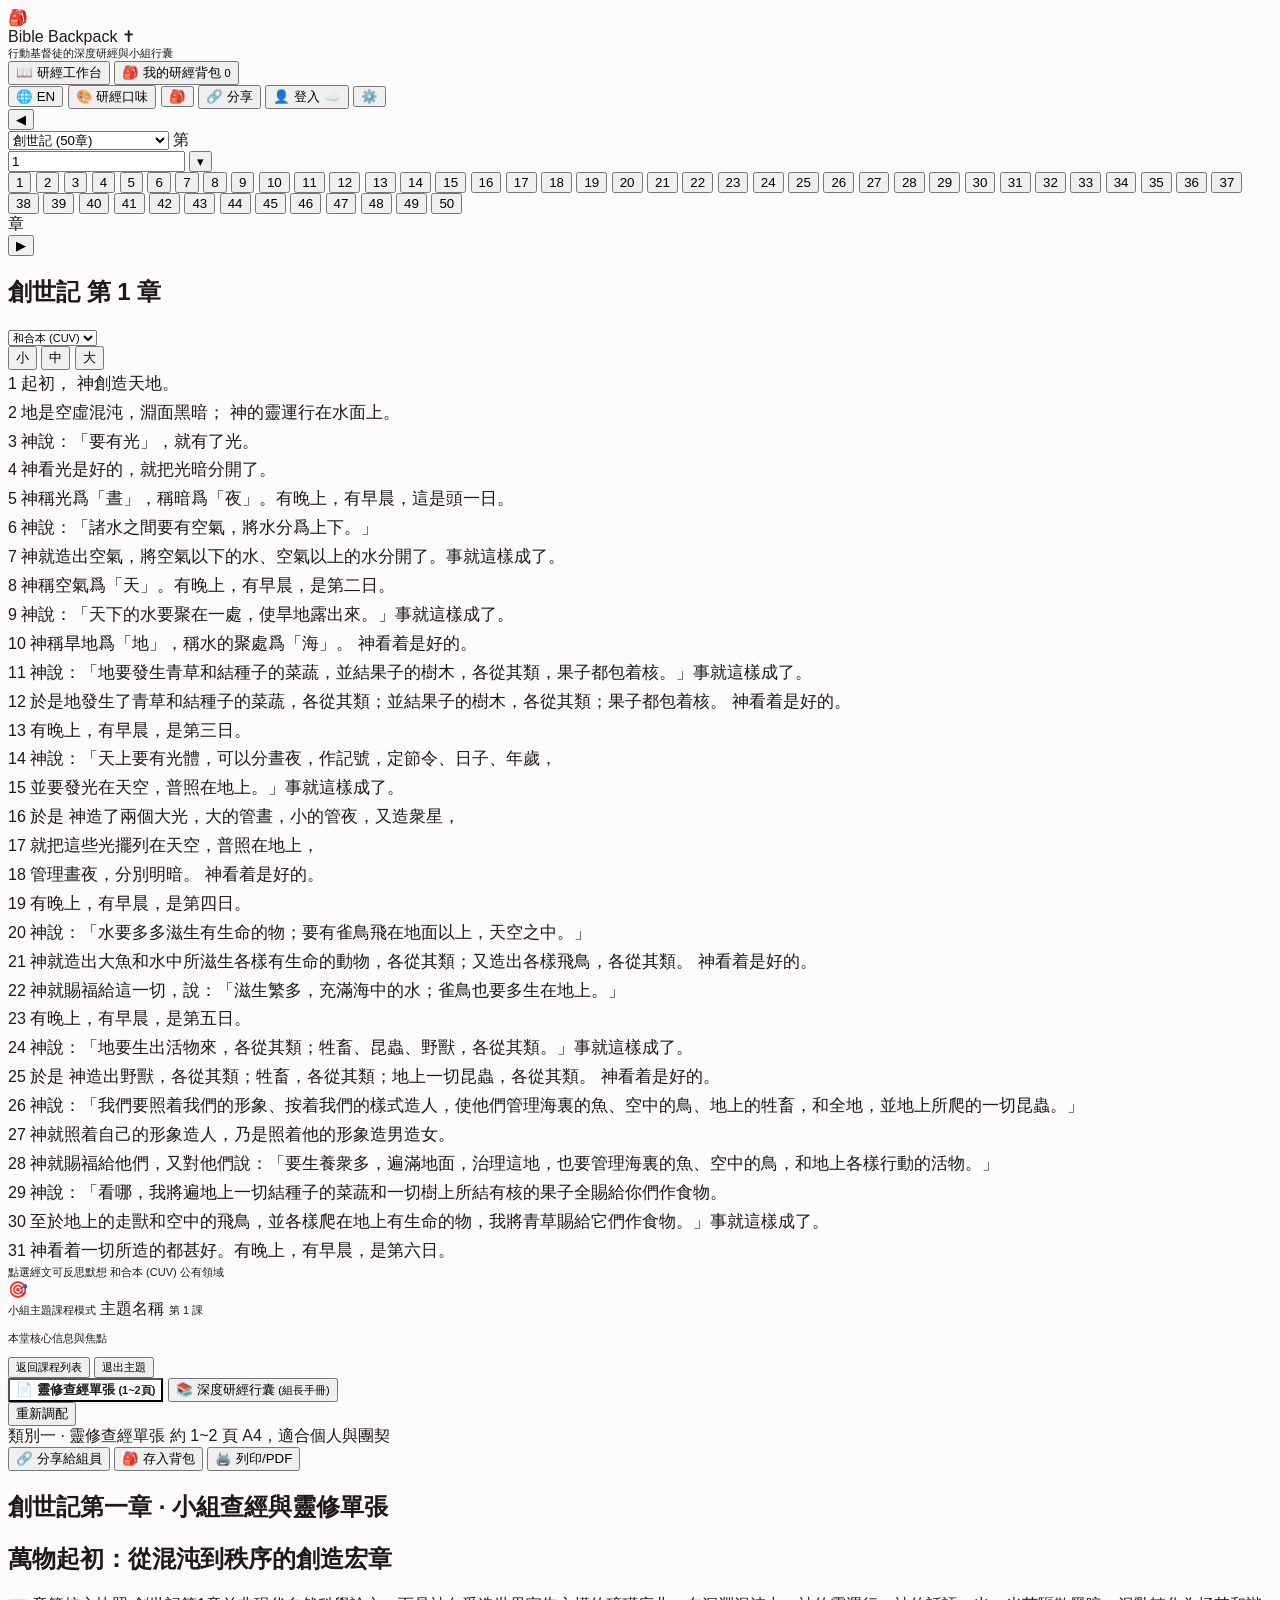
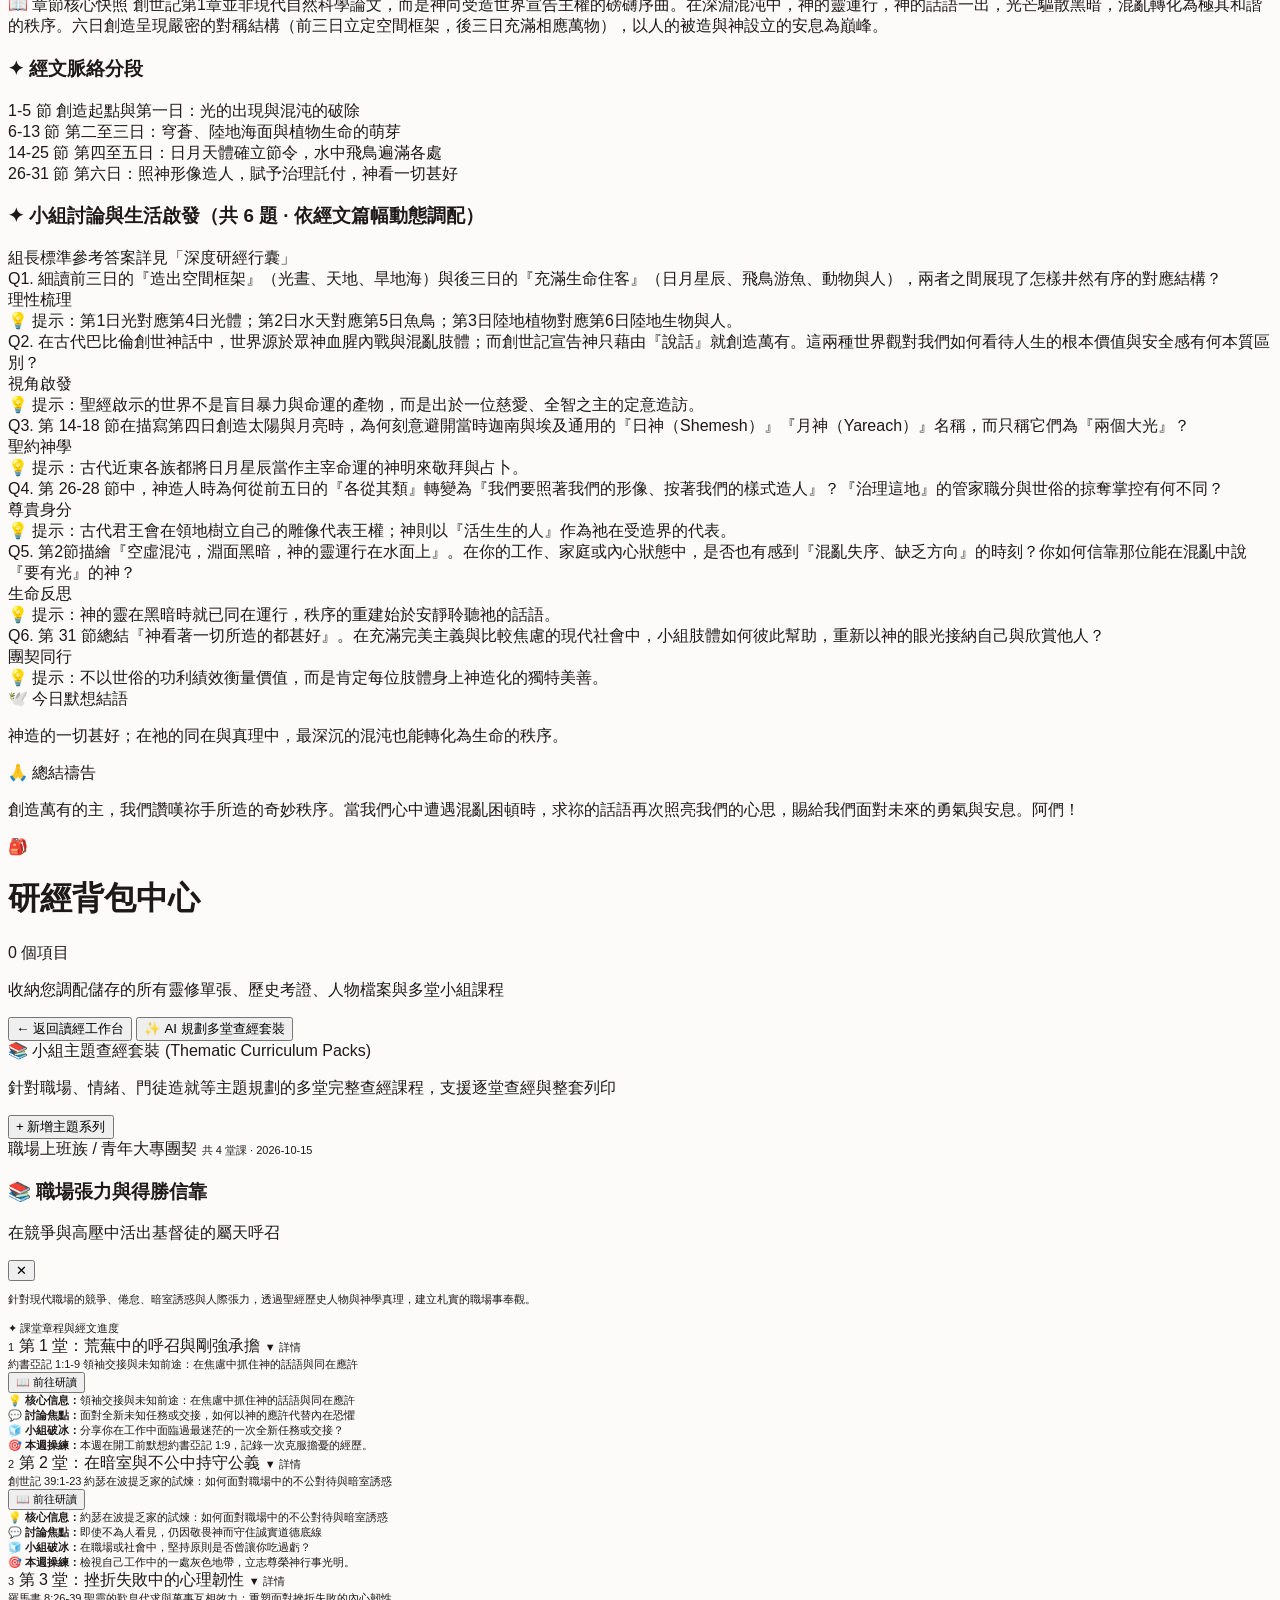
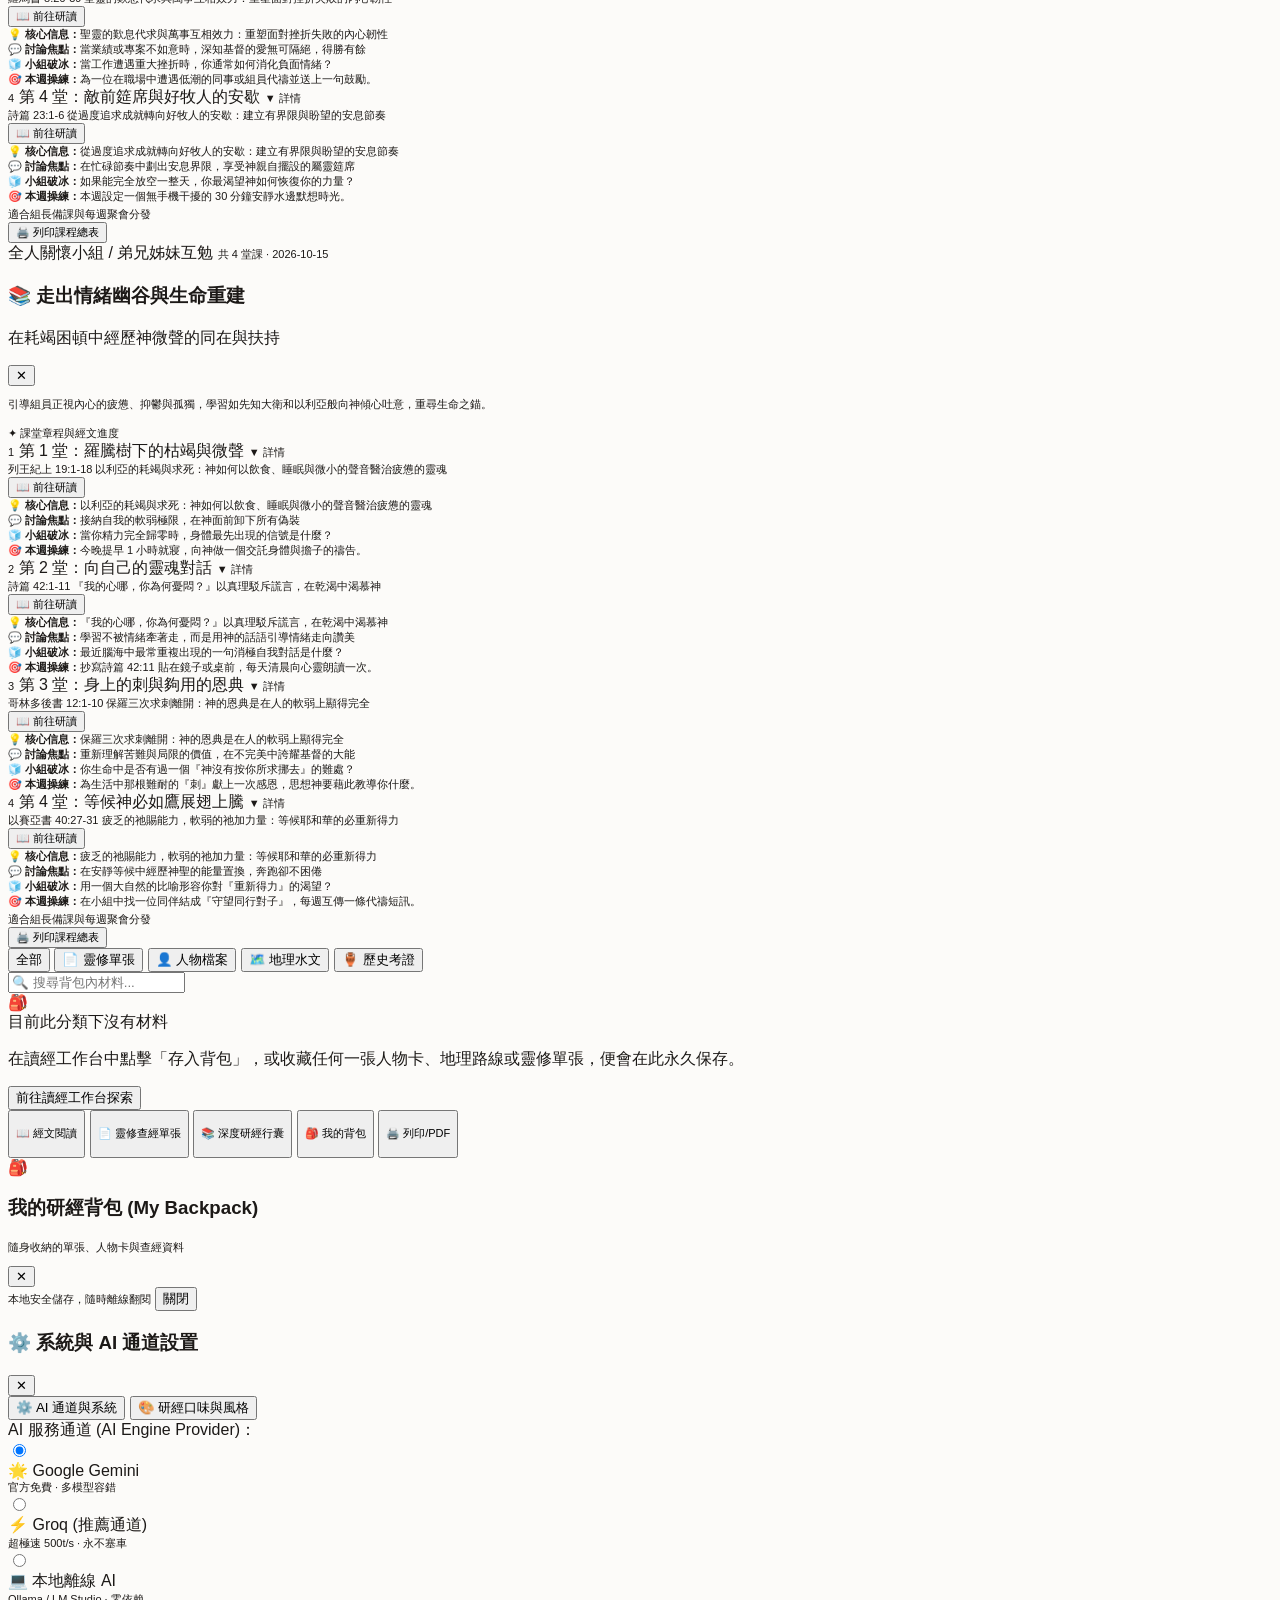
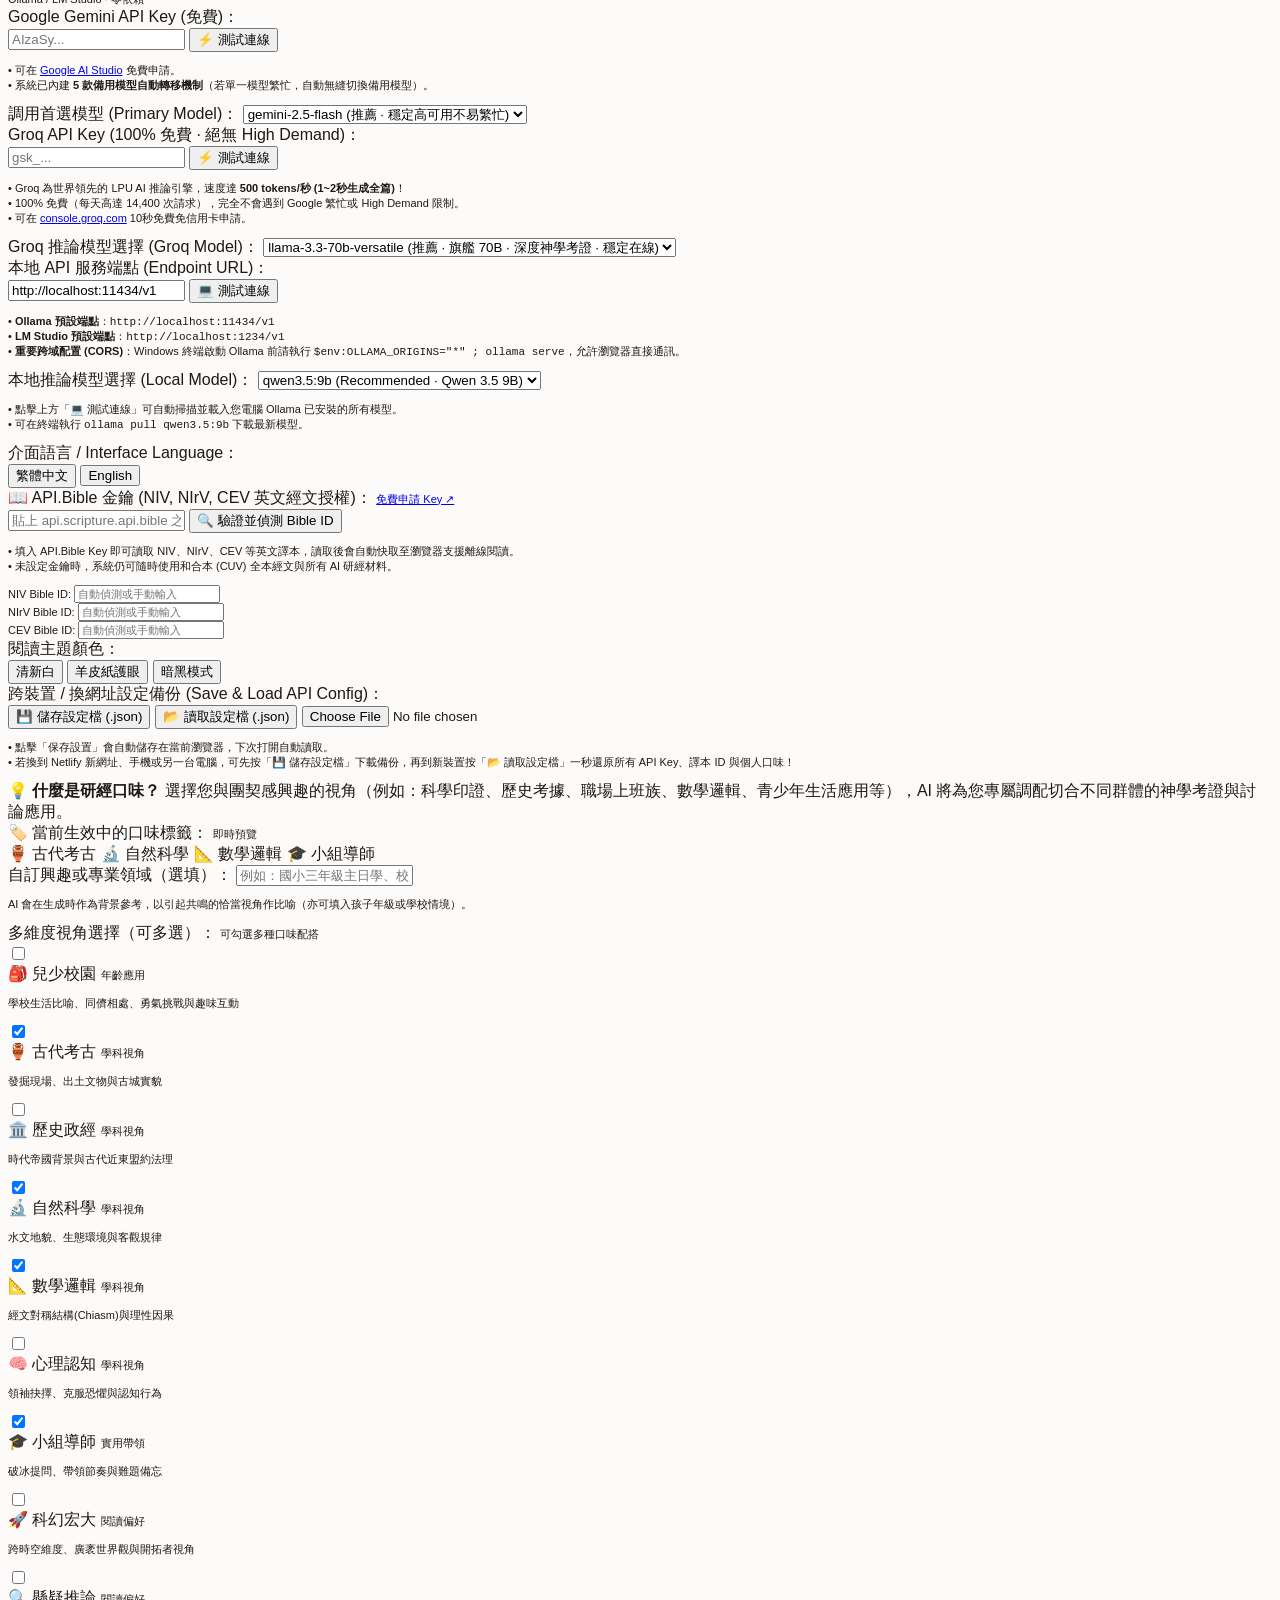
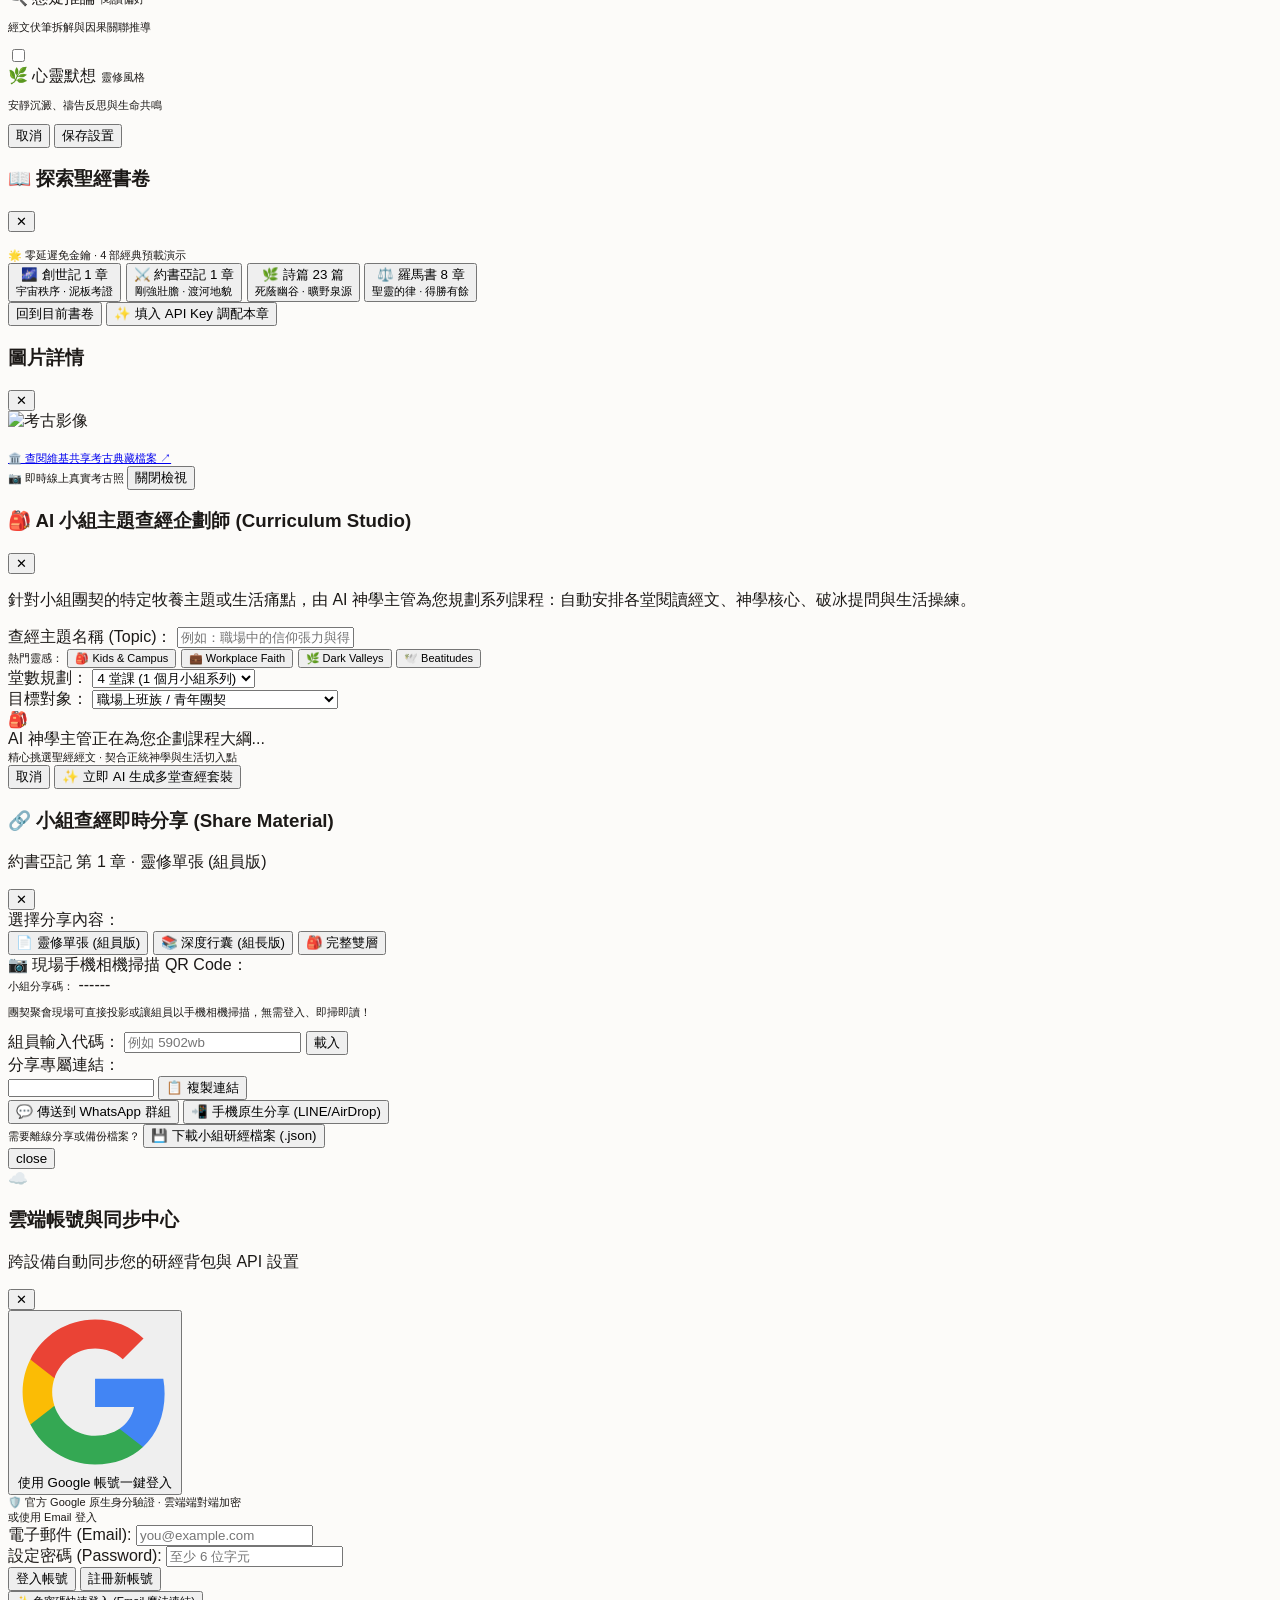
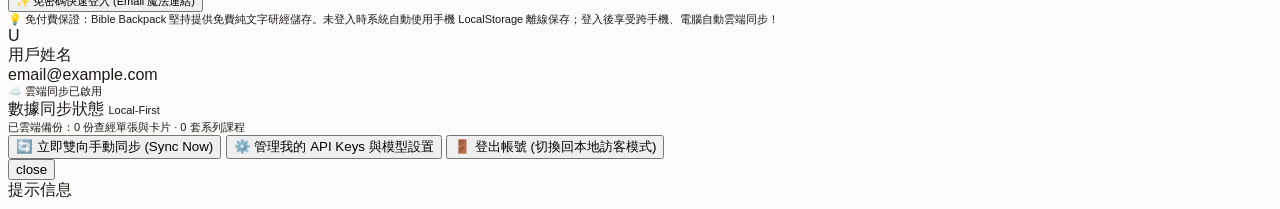
==== index.html @ 99592791 "feat: integrate study lenses into settings modal with 2-tab layout and remove taste bar to maximize " ====
<!DOCTYPE html>
<html lang="zh-Hant" data-theme="light">
<head>
  <meta charset="UTF-8">
  <meta name="viewport" content="width=device-width, initial-scale=1.0, maximum-scale=1.0, user-scalable=no">
  <title>Bible Backpack · 個人化 AI 研經行囊</title>
  
  <!-- Tailwind CSS CDN -->
  <script src="https://cdn.tailwindcss.com"></script>
  <script>
    tailwind.config = {
      darkMode: 'class',
      theme: {
        extend: {
          colors: {
            backpack: {
              50: '#fbf8f3',
              100: '#f5efe4',
              200: '#ebdeca',
              300: '#ddc7a7',
              400: '#cca980',
              500: '#be8f61',
              600: '#b17b54',
              700: '#946345',
              800: '#78503b',
              900: '#624333',
            }
          }
        }
      }
    }
  </script>

  <!-- Leaflet 地圖樣式與腳本 CDN -->
  <link rel="stylesheet" href="https://unpkg.com/leaflet@1.9.4/dist/leaflet.css"/>
  <script src="https://unpkg.com/leaflet@1.9.4/dist/leaflet.js"></script>

  <!-- 自訂樣式與列印樣式表 -->
  <link rel="stylesheet" href="css/styles.css">
  <link rel="stylesheet" href="css/print.css">
</head>
<body class="font-size-base flex flex-col min-h-screen text-stone-900 bg-stone-50/50">

  <!-- ================= 頂部主導航欄 (Top Navbar - Mobile 2-Row / Desktop 1-Row) ================= -->
  <header class="no-print sticky top-0 z-40 bg-white/95 backdrop-blur border-b border-stone-200">
    <div class="max-w-7xl mx-auto px-3 sm:px-6 py-2 md:py-0 md:h-14 flex flex-wrap md:flex-nowrap items-center justify-between gap-y-2 gap-x-2">
      
      <!-- 1. 品牌標識 (Official Branding: Bible Backpack) -->
      <div class="order-1 flex items-center gap-2 cursor-pointer flex-shrink-0" onclick="navigateTo('study')">
        <div class="w-8 h-8 rounded-lg bg-amber-800 text-white flex items-center justify-center font-bold text-base shadow-sm flex-shrink-0">
          🎒
        </div>
        <div class="leading-tight">
          <div class="font-black text-sm tracking-tight text-stone-900 flex items-center gap-1">
            <span>Bible Backpack</span>
            <span class="text-xs text-amber-700 font-serif">✝</span>
          </div>
          <div class="text-2xs text-stone-500 font-medium truncate max-w-[140px] sm:max-w-none" data-i18n="appTagline">個人化 AI 研經行囊</div>
        </div>
      </div>

      <!-- 2. 頁面主要視圖切換 (Desktop View Switcher: 研經工作台 vs 背包中心) -->
      <div class="hidden md:flex md:order-2 items-center bg-stone-100 p-1 rounded-xl border border-stone-200 text-xs flex-shrink-0">
        <button id="view-tab-study" onclick="navigateTo('study')" class="px-3 py-1.5 rounded-lg font-bold bg-white text-stone-900 shadow-sm transition-all flex items-center gap-1.5">
          <span>📖</span>
          <span data-i18n="viewStudy">研經工作台</span>
        </button>
        <button id="view-tab-backpack" onclick="navigateTo('backpack')" class="px-3 py-1.5 rounded-lg text-stone-600 hover:text-stone-900 transition-all flex items-center gap-1.5">
          <span>🎒</span>
          <span data-i18n="viewBackpack">我的研經背包</span>
          <span id="nav-backpack-count" class="bg-amber-800 text-white text-2xs px-1.5 py-0.2 rounded-full font-bold ml-0.5">0</span>
        </button>
      </div>

      <!-- 3. 右側快捷操作群組 (Mobile 上排右側 / Desktop 最右側) -->
      <div class="order-2 md:order-4 flex items-center gap-1 sm:gap-1.5 flex-shrink-0">
        <!-- 語言切換按鈕 (Language Switcher) -->
        <button id="nav-lang-btn" onclick="toggleLanguage()" class="action-btn px-2 sm:px-2.5 py-1.5 rounded-lg border border-stone-200 hover:bg-stone-50 text-stone-700 text-xs font-semibold flex items-center gap-1 transition-colors" title="切換語言 / Switch Language">
          <span>🌐</span>
          <span id="nav-lang-label">EN</span>
        </button>

        <!-- 調配口味按鈕 -->
        <button onclick="openSettingsModal('tastes')" class="action-btn px-2 sm:px-2.5 py-1.5 rounded-lg border border-stone-200 hover:bg-stone-50 text-stone-700 text-xs font-medium flex items-center gap-1 transition-colors" title="自選研經口味">
          <span>🎨</span>
          <span class="hidden lg:inline" data-i18n="taste_btn">研經口味</span>
        </button>

        <!-- 我的背包按鈕 (手機頂部快捷入口) -->
        <button onclick="mobileBottomNav('backpack')" class="action-btn relative p-1.5 sm:p-2 rounded-lg border border-stone-200 hover:bg-stone-50 text-stone-700 text-xs transition-colors flex items-center justify-center md:hidden" title="我的背包中心">
          <span>🎒</span>
          <span id="backpack-count-badge" style="display: none;" class="absolute -top-1 -right-1 bg-amber-700 text-white text-2xs rounded-full w-4 h-4 flex items-center justify-center font-bold">
            0
          </span>
        </button>

        <!-- 分享給組員按鈕 (Share with Group) -->
        <button onclick="ShareService.openShareModal()" class="action-btn px-2 sm:px-2.5 py-1.5 rounded-lg border border-stone-200 hover:bg-stone-50 text-stone-700 text-xs font-semibold flex items-center gap-1 transition-colors" title="分享給組員 / Share with Group">
          <span>🔗</span>
          <span class="hidden xl:inline" data-i18n="navShare">分享</span>
        </button>

        <!-- 用戶登入 / 雲端同步狀態按鈕 (Auth & Sync) -->
        <button id="nav-auth-btn" onclick="AuthService.openAuthModal()" class="action-btn px-2 sm:px-2.5 py-1.5 rounded-lg border border-stone-200 hover:bg-stone-50 text-stone-700 text-xs font-semibold flex items-center gap-1.5 transition-colors" title="登入 / 註冊帳號 (雲端跨設備同步)">
          <span id="nav-auth-avatar"><span>👤</span></span>
          <span id="nav-auth-label" class="hidden sm:inline">登入</span>
          <span id="nav-auth-cloud-badge" class="hidden text-xs">☁️</span>
        </button>

        <!-- 設置按鈕 -->
        <button onclick="openSettingsModal()" class="action-btn p-1.5 sm:p-2 rounded-lg border border-stone-200 hover:bg-stone-50 text-stone-600 text-xs transition-colors" title="設置與免費 API Key">
          <span>⚙️</span>
        </button>
      </div>

      <!-- 4. 經卷與章節快捷選擇器（手機端獨立滿版第二排 / 電腦端置中，含上一章/下一章快捷鍵） -->
      <div class="order-3 md:order-3 w-full md:w-auto flex items-center justify-between md:justify-start gap-1 bg-stone-100 px-2 py-1 rounded-xl border border-stone-200 text-xs relative">
        <button type="button" onclick="stepChapter(-1)" class="px-1.5 py-1 rounded hover:bg-stone-200 text-stone-600 font-bold transition-colors flex-shrink-0" title="上一章 / Previous Chapter">◀</button>
        
        <div class="flex items-center gap-1 flex-1 md:flex-initial justify-center min-w-0">
          <select id="book-selector-select" class="bg-transparent font-semibold text-stone-800 focus:outline-none cursor-pointer py-0.5 px-1 max-w-[155px] sm:max-w-[200px] truncate">
            <!-- 由 books.js 動態渲染 -->
          </select>
          <span class="text-stone-400 flex-shrink-0" id="chapter-prefix-label">第</span>
          <div class="relative flex items-center flex-shrink-0" id="chapter-combo-wrapper">
            <input type="text" inputmode="numeric" id="chapter-selector-input" value="1" title="可直接輸入章節數字，或點擊右側箭頭展開章節選單" class="w-10 sm:w-12 bg-white text-center font-bold text-stone-900 rounded-l border border-r-0 border-stone-300 py-0.5 px-1 focus:outline-none focus:border-amber-700">
            <button type="button" id="chapter-dropdown-btn" onclick="toggleChapterDropdown(event)" title="展開章節選單" class="px-1.5 py-0.5 bg-stone-50 hover:bg-stone-200 border border-stone-300 rounded-r text-stone-600 font-bold select-none cursor-pointer transition-colors">
              ▾
            </button>
            <!-- 章節下拉選單面板 (Grid Dropdown) -->
            <div id="chapter-dropdown-menu" class="hidden absolute top-full right-0 sm:left-1/2 sm:-translate-x-1/2 mt-1.5 w-60 max-h-64 overflow-y-auto bg-white border border-stone-200 rounded-xl shadow-xl z-50 p-2 grid grid-cols-5 gap-1">
              <!-- 由 app.js 動態渲染各章按鈕 -->
            </div>
          </div>
          <span class="text-stone-400 pr-0.5 flex-shrink-0" id="chapter-suffix-label">章</span>
        </div>

        <button type="button" onclick="stepChapter(1)" class="px-1.5 py-1 rounded hover:bg-stone-200 text-stone-600 font-bold transition-colors flex-shrink-0" title="下一章 / Next Chapter">▶</button>
      </div>
    </div>
  </header>

  <!-- 小組共學分享提示橫幅 (Shared Pack Banner) -->
  <div id="shared-pack-banner" class="hidden no-print bg-amber-100/90 border-b border-amber-300/80 px-3 sm:px-6 py-2 text-stone-900 transition-all">
    <!-- 由 ShareService 動態填充 -->
  </div>

  <!-- ================= 主工作區 (Main Two-Column Workspace) ================= -->
  <main class="flex-1 max-w-7xl w-full mx-auto px-3 sm:px-6 py-4 sm:py-5 pb-24 md:pb-8">
    
    <!-- 頁面 1：研經工作台 (Study Workspace Page) -->
    <div id="study-workspace-page" class="grid grid-cols-1 lg:grid-cols-12 gap-5 sm:gap-6 items-start">
      
      <!-- 左欄：經文閱讀區 (Scripture Viewer) - 列印時完全排除 (no-print) -->
      <section id="scripture-viewer-section" class="no-print lg:col-span-5 bg-white border border-stone-200 rounded-xl shadow-sm p-4 sm:p-5 flex flex-col h-full max-h-[55vh] lg:max-h-[calc(100vh-170px)] lg:sticky lg:top-28">
        <div class="flex items-center justify-between pb-3 border-b border-stone-100 mb-3">
          <div class="flex items-center gap-2">
            <h2 id="scripture-title" class="font-bold text-stone-900 text-base">創世記 第 1 章</h2>
            <select id="bible-version-select" onchange="switchBibleVersion(this.value)" class="text-2xs px-2 py-0.5 rounded bg-stone-100 hover:bg-stone-200 border border-stone-200 text-stone-700 font-medium focus:outline-none cursor-pointer">
              <option value="cuv" data-i18n="versionCuv">和合本 (CUV)</option>
              <option value="niv">NIV</option>
              <option value="nirv">NIrV</option>
              <option value="cev">CEV</option>
            </select>
          </div>
          <!-- 字級調整 -->
          <div class="flex items-center gap-1 text-xs text-stone-500">
            <button onclick="BackpackStore.setFontSize('sm'); applyThemeAndFont()" class="px-1.5 py-0.5 hover:bg-stone-100 rounded" data-i18n="fontSizeSm">小</button>
            <button onclick="BackpackStore.setFontSize('base'); applyThemeAndFont()" class="px-1.5 py-0.5 hover:bg-stone-100 rounded font-bold" data-i18n="fontSizeBase">中</button>
            <button onclick="BackpackStore.setFontSize('lg'); applyThemeAndFont()" class="px-1.5 py-0.5 hover:bg-stone-100 rounded text-sm font-bold" data-i18n="fontSizeLg">大</button>
          </div>
        </div>

        <!-- 經文滾動容器 -->
        <div id="scripture-verses" class="flex-1 overflow-y-auto pr-1 space-y-1">
          <!-- 由 app.js 動態渲染經文 -->
        </div>

        <div class="pt-3 mt-2 border-t border-stone-100 text-2xs text-stone-500 flex items-center justify-between">
          <span data-i18n="scriptureViewerHint">點選經文可反思默想</span>
          <span data-i18n="scriptureCopyright">和合本 (CUV) 公有領域</span>
        </div>
      </section>

      <!-- 右欄：研經行囊雙層展示區 (Two-Tier Study Material Container) - 列印核心區 -->
      <section id="study-material-section" class="lg:col-span-7 flex flex-col gap-4">
        
        <!-- 主題課程進行中橫幅 (Curriculum Session Active Banner) -->
        <div id="curriculum-session-banner" class="hidden no-print bg-amber-50/95 border border-amber-200/90 rounded-xl p-3 sm:p-4 text-xs text-amber-900 shadow-sm flex flex-col sm:flex-row sm:items-center justify-between gap-3 animate-fade-in">
          <div class="flex items-start gap-2.5">
            <span class="text-xl flex-shrink-0 mt-0.5">🎯</span>
            <div class="space-y-0.5">
              <div class="flex items-center gap-2 flex-wrap">
                <span class="px-2 py-0.5 rounded-md bg-amber-200/80 text-amber-950 text-2xs font-bold uppercase tracking-wider" data-i18n="curriculumBannerTitle">小組主題課程模式</span>
                <span class="font-bold text-amber-950 text-xs sm:text-sm" id="curriculum-banner-title">主題名稱</span>
                <span class="px-2 py-0.5 rounded-full bg-amber-100 text-amber-800 text-2xs font-semibold" id="curriculum-banner-session">第 1 課</span>
              </div>
              <p class="text-amber-800/90 text-2xs sm:text-xs leading-relaxed" id="curriculum-banner-theme">本堂核心信息與焦點</p>
            </div>
          </div>
          <div class="flex items-center gap-2 self-end sm:self-auto flex-shrink-0">
            <button onclick="navigateTo('backpack')" class="px-3 py-1.5 rounded-lg bg-amber-100 hover:bg-amber-200 text-amber-900 font-medium text-2xs transition-colors flex items-center gap-1 cursor-pointer">
              <span data-i18n="curriculumReturn">📋 返回課程列表</span>
            </button>
            <button onclick="exitCurriculumMode()" class="px-3 py-1.5 rounded-lg bg-stone-200 hover:bg-stone-300 text-stone-700 font-medium text-2xs transition-colors flex items-center gap-1 cursor-pointer" title="退出主題模式，回到通用單章研經">
              <span data-i18n="curriculumExit">✕ 退出主題</span>
            </button>
          </div>
        </div>

        <!-- 雙類別切換標籤 (Two-Tier Tab Switcher) -->
        <div class="no-print flex items-center justify-between gap-2 bg-stone-200/80 p-1 rounded-xl">
          <div class="flex items-center gap-1 flex-1 min-w-0">
            <button id="tab-tier1" onclick="switchTier('tier1')" class="tab-active flex-1 py-2 px-2 sm:px-3 rounded-lg text-xs font-medium text-stone-600 transition-all text-center flex items-center justify-center gap-1">
              <span>📄</span>
              <span class="truncate"><span data-i18n="tabTier1">靈修查經單張</span> <span class="hidden sm:inline text-2xs opacity-75" data-i18n="tabTier1Sub">(1~2頁)</span></span>
            </button>
            <button id="tab-tier2" onclick="switchTier('tier2')" class="flex-1 py-2 px-2 sm:px-3 rounded-lg text-xs font-medium text-stone-600 transition-all text-center flex items-center justify-center gap-1">
              <span>📚</span>
              <span class="truncate"><span data-i18n="tabTier2">深度研經行囊</span> <span class="hidden sm:inline text-2xs opacity-75" data-i18n="tabTier2Sub">(組長手冊)</span></span>
            </button>
          </div>

          <!-- 重新調配生成按鈕 (強制跳過快取，重新向 AI 請求最新材料) -->
          <button onclick="generateWithCurrentTastes(true)" class="action-btn px-2.5 sm:px-3 py-2 bg-amber-800 text-white hover:bg-amber-900 rounded-lg text-xs font-medium flex items-center gap-1 transition-colors shadow-sm flex-shrink-0" title="強制重新調配生成最新研經材料">
            <span data-i18n="reGenerate">✨ 重新調配</span>
          </button>
        </div>

        <!-- 核心材料渲染面板 -->
        <div id="tier-content-container" class="bg-white border border-stone-200 rounded-xl shadow-sm p-4 sm:p-6 min-h-[500px]">
          <!-- 由 app.js 動態渲染 Tier 1 或 Tier 2 -->
        </div>

      </section>

    </div>

    <!-- 頁面 2：研經背包中心獨立大頁面 (Dedicated Backpack Hub Full Page) -->
    <div id="backpack-hub-page" class="hidden no-print space-y-6">
      
      <!-- 背包中心頭部橫幅 -->
      <div class="bg-white border border-stone-200 rounded-2xl p-6 shadow-sm flex flex-col md:flex-row md:items-center justify-between gap-4">
        <div class="flex items-center gap-3.5">
          <div class="w-12 h-12 rounded-2xl bg-amber-800 text-white flex items-center justify-center text-2xl shadow-sm">
            🎒
          </div>
          <div>
            <div class="flex items-center gap-2">
              <h1 class="text-xl font-bold text-stone-900" data-i18n="backpackHubTitle">我的研經背包中心 (Backpack Hub)</h1>
              <span id="hub-total-badge" class="px-2.5 py-0.5 rounded-full text-xs font-bold bg-amber-100 text-amber-800 border border-amber-200">
                0 個項目
              </span>
            </div>
            <p class="text-xs text-stone-500 mt-1" data-i18n="backpackHubSubtitle">集中收納您的專屬靈修單張、人物卡、地理路線、考古資料與討論題，支援隨時分類、離線查閱與一鍵整包列印。</p>
          </div>
        </div>

        <!-- 操作按鈕群 -->
        <div class="flex items-center gap-2 flex-wrap">
          <button onclick="navigateTo('study')" class="px-3.5 py-2 text-xs border border-stone-300 rounded-xl hover:bg-stone-50 text-stone-700 font-medium transition-colors" data-i18n="backToStudy">
            ← 返回讀經工作台
          </button>
          <button onclick="openCurriculumStudioModal()" class="px-4 py-2 text-xs bg-amber-800 text-white rounded-xl hover:bg-amber-900 font-medium transition-colors shadow-sm flex items-center gap-1.5">
            <span data-i18n="curriculumStudioBtn">✨ AI 規劃多堂查經套裝</span>
          </button>
        </div>
      </div>

      <!-- 查經主題包分組欄 (Thematic Curriculum Study Packs) -->
      <div class="bg-white border border-stone-200 rounded-xl p-4 sm:p-5 shadow-sm space-y-3">
        <div class="flex flex-col sm:flex-row sm:items-center justify-between gap-2 border-b border-stone-100 pb-3">
          <div>
            <span class="text-sm font-bold text-stone-900 flex items-center gap-1.5">
              <span>📚</span>
              <span data-i18n="curriculumPacksTitle">小組主題查經套裝 (Thematic Curriculum Packs)</span>
            </span>
            <p class="text-xs text-stone-500 mt-0.5" data-i18n="curriculumPacksDesc">針對職場、情緒、門徒造就等主題規劃的多堂完整查經課程，支援逐堂查經與整套列印</p>
          </div>
          <button onclick="openCurriculumStudioModal()" class="px-3 py-1.5 text-xs bg-amber-50 text-amber-800 border border-amber-200 hover:bg-amber-100 rounded-lg font-medium transition-colors self-start sm:self-auto flex items-center gap-1">
            <span data-i18n="addCurriculumBtn">+ 新增主題系列</span>
          </button>
        </div>
        <div id="study-packs-container" class="grid grid-cols-1 md:grid-cols-2 gap-4">
          <!-- 由 app.js 動態渲染完整課程卡片 -->
        </div>
      </div>

      <!-- 搜索與分類篩選條 -->
      <div class="flex flex-col sm:flex-row items-stretch sm:items-center justify-between gap-3 bg-white p-3 rounded-xl border border-stone-200 shadow-sm">
        <!-- 分類標籤切換 -->
        <div class="flex items-center gap-1 overflow-x-auto pb-1 sm:pb-0" id="backpack-category-filters">
          <button onclick="filterBackpackCategory('all')" class="cat-filter-btn active-cat px-3 py-1.5 rounded-lg text-xs font-medium bg-stone-900 text-white" data-i18n="catAll">全部</button>
          <button onclick="filterBackpackCategory('靈修單張')" class="cat-filter-btn px-3 py-1.5 rounded-lg text-xs font-medium text-stone-600 hover:bg-stone-100" data-i18n="catSheet">📄 靈修單張</button>
          <button onclick="filterBackpackCategory('人物檔案')" class="cat-filter-btn px-3 py-1.5 rounded-lg text-xs font-medium text-stone-600 hover:bg-stone-100" data-i18n="catCharacter">👤 人物檔案</button>
          <button onclick="filterBackpackCategory('地理水文')" class="cat-filter-btn px-3 py-1.5 rounded-lg text-xs font-medium text-stone-600 hover:bg-stone-100" data-i18n="catGeo">🗺️ 地理水文</button>
          <button onclick="filterBackpackCategory('歷史考證')" class="cat-filter-btn px-3 py-1.5 rounded-lg text-xs font-medium text-stone-600 hover:bg-stone-100" data-i18n="catArch">🏺 歷史考證</button>
        </div>

        <!-- 實時搜索框 -->
        <div class="relative flex-1 max-w-xs">
          <input type="text" id="backpack-search-input" oninput="handleBackpackSearch(this.value)" placeholder="🔍 搜尋背包內材料..." data-i18n-placeholder="searchBackpackPlaceholder" class="w-full text-xs py-1.5 px-3 rounded-lg border border-stone-200 focus:outline-none focus:border-amber-700">
        </div>
      </div>

      <!-- 背包卡片展示主網格 -->
      <div id="backpack-hub-cards-grid" class="grid grid-cols-1 md:grid-cols-2 lg:grid-cols-3 gap-4">
        <!-- 由 app.js 動態渲染 -->
      </div>

    </div>

  </main>

  <!-- ================= 手機端底部常駐導航 (Mobile Bottom Nav) ================= -->
  <nav id="mobile-bottom-nav" class="no-print md:hidden fixed bottom-0 left-0 right-0 z-40 bg-white/95 backdrop-blur border-t border-stone-200 grid grid-cols-5 items-center py-1.5 px-1 shadow-lg">
    <button type="button" id="mob-nav-scripture" onclick="mobileBottomNav('scripture')" class="flex flex-col items-center gap-0.5 py-1 rounded-lg text-amber-800 font-bold bg-amber-50/80 text-2xs touch-target justify-center transition-all">
      <span class="text-base leading-none">📖</span>
      <span class="truncate max-w-full px-0.5" data-i18n="navScripture">經文閱讀</span>
    </button>
    <button type="button" id="mob-nav-tier1" onclick="mobileBottomNav('tier1')" class="flex flex-col items-center gap-0.5 py-1 rounded-lg text-stone-600 text-2xs touch-target justify-center transition-all">
      <span class="text-base leading-none">📄</span>
      <span class="truncate max-w-full px-0.5" data-i18n="tabTier1">靈修單張</span>
    </button>
    <button type="button" id="mob-nav-tier2" onclick="mobileBottomNav('tier2')" class="flex flex-col items-center gap-0.5 py-1 rounded-lg text-stone-600 text-2xs touch-target justify-center transition-all">
      <span class="text-base leading-none">📚</span>
      <span class="truncate max-w-full px-0.5" data-i18n="tabTier2">深度行囊</span>
    </button>
    <button type="button" id="mob-nav-backpack" onclick="mobileBottomNav('backpack')" class="flex flex-col items-center gap-0.5 py-1 rounded-lg text-stone-600 text-2xs touch-target justify-center transition-all">
      <span class="text-base leading-none">🎒</span>
      <span class="truncate max-w-full px-0.5" data-i18n="myBackpack">我的背包</span>
    </button>
    <button type="button" id="mob-nav-print" onclick="mobileBottomNav('print')" class="flex flex-col items-center gap-0.5 py-1 rounded-lg text-amber-800 text-2xs touch-target justify-center font-bold transition-all">
      <span class="text-base leading-none">🖨️</span>
      <span class="truncate max-w-full px-0.5" data-i18n="printPdf">列印單張</span>
    </button>
  </nav>

  <!-- ================= 彈窗 2：我的背包收納箱 (My Backpack Modal) ================= -->
  <div id="backpack-modal" class="no-print hidden fixed inset-0 z-50 bg-stone-900/60 backdrop-blur-sm flex items-center justify-center p-4">
    <div class="bg-white rounded-2xl max-w-md w-full max-h-[85vh] flex flex-col shadow-2xl overflow-hidden">
      
      <div class="p-4 border-b border-stone-200 flex items-center justify-between bg-amber-800 text-white">
        <div class="flex items-center gap-2">
          <span class="text-xl">🎒</span>
          <div>
            <h3 class="font-bold text-sm" data-i18n="backpackModalTitle">我的研經背包 (My Backpack)</h3>
            <p class="text-2xs text-amber-200" data-i18n="backpackModalDesc">隨身收納的單張、人物卡與查經資料</p>
          </div>
        </div>
        <button onclick="closeBackpackModal()" class="text-amber-200 hover:text-white text-lg p-1">✕</button>
      </div>

      <div class="p-4 overflow-y-auto flex-1" id="backpack-items-container">
        <!-- 由 app.js 動態渲染已收藏項目 -->
      </div>

      <div class="p-3 bg-stone-50 border-t border-stone-200 flex items-center justify-between text-xs">
        <span class="text-stone-500 text-2xs" data-i18n="backpackModalFooter">本地安全儲存，隨時離線翻閱</span>
        <button onclick="closeBackpackModal()" class="px-4 py-1.5 bg-stone-900 text-white rounded-lg" data-i18n="closeBtn">關閉</button>
      </div>

    </div>
  </div>

  <!-- ================= 彈窗 3：設置與免費 API Key (Settings Modal) ================= -->
  <div id="settings-modal" class="no-print hidden fixed inset-0 z-50 bg-stone-900/60 backdrop-blur-sm flex items-center justify-center p-3 sm:p-4">
    <div class="bg-white rounded-2xl max-w-xl w-full max-h-[92vh] flex flex-col shadow-2xl overflow-hidden animate-fade-in">
      
      <!-- 彈窗頂部標題與關閉按鈕 -->
      <div class="px-5 pt-4 pb-3 border-b border-stone-200 flex items-center justify-between bg-white">
        <h3 class="font-bold text-stone-900 text-sm sm:text-base flex items-center gap-1.5">
          <span>⚙️</span>
          <span data-i18n="settingsTitle">系統與偏好設置 (Settings)</span>
        </h3>
        <button onclick="closeSettingsModal()" class="text-stone-400 hover:text-stone-700 text-lg p-1">✕</button>
      </div>

      <!-- 分頁標籤切換欄 (Settings Tabs) -->
      <div class="px-4 sm:px-5 pt-3 pb-2 bg-stone-50 border-b border-stone-200">
        <div class="flex items-center gap-1.5 p-1 bg-stone-200/70 rounded-xl text-xs">
          <button type="button" id="tab-btn-settings-ai" onclick="switchSettingsTab('ai')" class="flex-1 py-1.5 px-3 rounded-lg font-bold text-stone-900 bg-white shadow-xs transition-all flex items-center justify-center gap-1.5 cursor-pointer">
            <span>⚙️</span>
            <span data-i18n="settingsTabAI">AI 通道與系統</span>
          </button>
          <button type="button" id="tab-btn-settings-tastes" onclick="switchSettingsTab('tastes')" class="flex-1 py-1.5 px-3 rounded-lg font-medium text-stone-600 hover:text-stone-900 transition-all flex items-center justify-center gap-1.5 cursor-pointer">
            <span>🎨</span>
            <span data-i18n="settingsTabTastes">研經口味與風格</span>
          </button>
        </div>
      </div>

      <!-- 分頁 1：AI 服務通道與系統配置 (AI Tab) -->
      <div id="settings-tab-ai" class="p-4 sm:p-5 overflow-y-auto space-y-4 text-xs flex-1">
        <div id="settings-notice" class="p-2.5 bg-amber-50 border border-amber-200 rounded text-amber-900 text-xs hidden"></div>

        <!-- AI 供應商選擇 -->
        <div>
          <label class="font-bold text-stone-800 block mb-1" data-i18n="settings_provider_label">AI 服務通道 (AI Engine Provider)：</label>
          <div class="grid grid-cols-1 sm:grid-cols-3 gap-2 mb-2">
            <label class="p-2.5 rounded-xl border border-stone-200 hover:border-amber-700 cursor-pointer flex items-center gap-2 bg-stone-50 has-[:checked]:bg-amber-50 has-[:checked]:border-amber-800 transition-all">
              <input type="radio" name="ai_provider" value="gemini" onchange="toggleProviderSettings('gemini')" class="text-amber-800" checked>
              <div>
                <div class="font-bold text-xs text-stone-900">🌟 Google Gemini</div>
                <div class="text-2xs text-stone-500" data-i18n="settings_gemini_sub">官方免費 · 多模型容錯</div>
              </div>
            </label>
            <label class="p-2.5 rounded-xl border border-stone-200 hover:border-amber-700 cursor-pointer flex items-center gap-2 bg-stone-50 has-[:checked]:bg-amber-50 has-[:checked]:border-amber-800 transition-all">
              <input type="radio" name="ai_provider" value="groq" onchange="toggleProviderSettings('groq')" class="text-amber-800">
              <div>
                <div class="font-bold text-xs text-stone-900" data-i18n="settings_groq_title">⚡ Groq (推薦通道)</div>
                <div class="text-2xs text-stone-500" data-i18n="settings_groq_sub">超極速 500t/s · 永不塞車</div>
              </div>
            </label>
            <label class="p-2.5 rounded-xl border border-stone-200 hover:border-amber-700 cursor-pointer flex items-center gap-2 bg-stone-50 has-[:checked]:bg-amber-50 has-[:checked]:border-amber-800 transition-all">
              <input type="radio" name="ai_provider" value="local" onchange="toggleProviderSettings('local')" class="text-amber-800">
              <div>
                <div class="font-bold text-xs text-stone-900" data-i18n="settings_local_title">💻 本地離線 AI</div>
                <div class="text-2xs text-stone-500" data-i18n="settings_local_sub">Ollama / LM Studio · 零依賴</div>
              </div>
            </label>
          </div>
        </div>

        <!-- Google Gemini 設置群 -->
        <div id="provider-gemini-box" class="space-y-3">
          <div>
            <label class="font-bold text-stone-800 block mb-1" data-i18n="settings_gemini_key_label">Google Gemini API Key (免費)：</label>
            <div class="flex gap-2">
              <input type="password" id="api-key-input" placeholder="AIzaSy..." class="flex-1 p-2.5 rounded-lg border border-stone-200 focus:outline-none focus:border-amber-700 font-mono text-xs">
              <button type="button" onclick="testCurrentApiKey('gemini')" class="px-3 py-2 bg-stone-100 hover:bg-stone-200 border border-stone-300 text-stone-800 rounded-lg text-xs font-medium whitespace-nowrap flex items-center gap-1">
                <span>⚡</span>
                <span data-i18n="settings_test_btn">測試連線</span>
              </button>
            </div>
            <div id="api-test-status" class="mt-1.5 text-2xs hidden"></div>
            <p class="text-2xs text-stone-500 mt-1.5 leading-relaxed" data-i18n="settings_gemini_help">
              • 可在 <a href="https://aistudio.google.com/app/apikey" target="_blank" class="text-amber-800 underline font-semibold">Google AI Studio</a> 免費申請。<br>
              • 系統已內建 <strong>5 款備用模型自動轉移機制</strong>（若單一模型繁忙，自動無縫切換備用模型）。
            </p>
          </div>

          <div>
            <label class="font-bold text-stone-800 block mb-1" data-i18n="settings_primary_model">調用首選模型 (Primary Model)：</label>
            <select id="model-select-input" class="w-full p-2.5 rounded-lg border border-stone-200 focus:outline-none focus:border-amber-700 text-xs bg-white text-stone-800 font-mono">
              <option value="gemini-2.5-flash" data-i18n="model_gemini_25_flash" selected>gemini-2.5-flash (推薦 · 穩定高可用不易繁忙)</option>
              <option value="gemini-2.5-flash-lite" data-i18n="model_gemini_25_lite">gemini-2.5-flash-lite (高吞吐輕量)</option>
              <option value="gemini-1.5-flash" data-i18n="model_gemini_15_flash">gemini-1.5-flash (備用)</option>
              <option value="gemini-3.8-flash" data-i18n="model_gemini_38_flash">gemini-3.8-flash (2026 最新)</option>
            </select>
          </div>
        </div>

        <!-- Groq 設置群 -->
        <div id="provider-groq-box" class="space-y-3 hidden">
          <div>
            <label class="font-bold text-stone-800 block mb-1" data-i18n="settings_groq_key_label">Groq API Key (100% 免費 · 絕無 High Demand)：</label>
            <div class="flex gap-2">
              <input type="password" id="groq-key-input" placeholder="gsk_..." class="flex-1 p-2.5 rounded-lg border border-stone-200 focus:outline-none focus:border-amber-700 font-mono text-xs">
              <button type="button" onclick="testCurrentApiKey('groq')" class="px-3 py-2 bg-stone-100 hover:bg-stone-200 border border-stone-300 text-stone-800 rounded-lg text-xs font-medium whitespace-nowrap flex items-center gap-1">
                <span>⚡</span>
                <span data-i18n="settings_test_btn">測試連線</span>
              </button>
            </div>
            <div id="groq-test-status" class="mt-1.5 text-2xs hidden"></div>
            <p class="text-2xs text-stone-500 mt-1.5 leading-relaxed" data-i18n="settings_groq_help">
              • Groq 為世界領先的 LPU AI 推論引擎，速度達 <strong>500 tokens/秒 (1~2秒生成全篇)</strong>！<br>
              • 100% 免費（每天高達 14,400 次請求），完全不會遇到 Google 繁忙或 High Demand 限制。<br>
              • 可在 <a href="https://console.groq.com/keys" target="_blank" class="text-amber-800 underline font-semibold">console.groq.com</a> 10秒免費免信用卡申請。
            </p>
          </div>

          <div>
            <label class="font-bold text-stone-800 block mb-1" data-i18n="settings_groq_model">Groq 推論模型選擇 (Groq Model)：</label>
            <select id="groq-model-select-input" class="w-full p-2.5 rounded-lg border border-stone-200 focus:outline-none focus:border-amber-700 text-xs bg-white text-stone-800 font-mono">
              <option value="llama-3.3-70b-versatile" data-i18n="model_groq_llama70b" selected>llama-3.3-70b-versatile (推薦 · 旗艦 70B · 深度神學考證 · 穩定在線)</option>
              <option value="openai/gpt-oss-20b" data-i18n="model_groq_gpt20b">openai/gpt-oss-20b (Groq 官方指定 8B 替代模型 · 輕量極速秒出)</option>
              <option value="mixtral-8x7b-32768" data-i18n="model_groq_mixtral">mixtral-8x7b-32768 (MoE 專家架構 · 32K 長上下文)</option>
              <option value="gemma2-9b-it" data-i18n="model_groq_gemma">gemma2-9b-it (Google Gemma 2 9B · 正統嚴謹)</option>
            </select>
          </div>
        </div>

        <!-- 本地離線 AI 設置群 (Ollama / LM Studio) -->
        <div id="provider-local-box" class="space-y-3 hidden">
          <div>
            <label class="font-bold text-stone-800 block mb-1" data-i18n="settings_local_endpoint">本地 API 服務端點 (Endpoint URL)：</label>
            <div class="flex gap-2">
              <input type="text" id="local-endpoint-input" placeholder="http://localhost:11434/v1" value="http://localhost:11434/v1" class="flex-1 p-2.5 rounded-lg border border-stone-200 focus:outline-none focus:border-amber-700 font-mono text-xs">
              <button type="button" onclick="testCurrentApiKey('local')" class="px-3 py-2 bg-stone-100 hover:bg-stone-200 border border-stone-300 text-stone-800 rounded-lg text-xs font-medium whitespace-nowrap flex items-center gap-1">
                <span>💻</span>
                <span data-i18n="settings_test_btn">測試連線</span>
              </button>
            </div>
            <div id="local-test-status" class="mt-1.5 text-2xs hidden"></div>
            <p class="text-2xs text-stone-500 mt-1.5 leading-relaxed" data-i18n="settings_local_help">
              • <strong>Ollama 預設端點</strong>：<code>http://localhost:11434/v1</code><br>
              • <strong>LM Studio 預設端點</strong>：<code>http://localhost:1234/v1</code><br>
              • <strong>重要跨域配置 (CORS)</strong>：Windows 終端啟動 Ollama 前請執行 <code>$env:OLLAMA_ORIGINS="*" ; ollama serve</code>，允許瀏覽器直接通訊。
            </p>
          </div>

          <div>
            <label class="font-bold text-stone-800 block mb-1" data-i18n="settings_local_model">本地推論模型選擇 (Local Model)：</label>
            <select id="local-model-input" class="w-full p-2.5 rounded-lg border border-stone-200 focus:outline-none focus:border-amber-700 text-xs bg-white text-stone-800 font-mono">
              <option value="qwen3.5:9b" selected>qwen3.5:9b (Recommended · Qwen 3.5 9B)</option>
              <option value="qwen2.5:7b">qwen2.5:7b (Fast & Lightweight · 4.7GB)</option>
              <option value="qwen3:8b">qwen3:8b (Qwen 3 Reasoning)</option>
              <option value="qwen3:14b">qwen3:14b (Qwen 3 14B · Deep Exegesis)</option>
              <option value="qwen2.5:14b">qwen2.5:14b (Qwen 2.5 14B)</option>
              <option value="qwen3.5:27b">qwen3.5:27b (Qwen 3.5 27B Flagship)</option>
              <option value="gemma2:9b">gemma2:9b (Google Gemma 2 9B)</option>
              <option value="gemma2:27b">gemma2:27b (Google Gemma 2 27B)</option>
            </select>
            <p class="text-2xs text-stone-500 mt-1.5 leading-relaxed" data-i18n="settings_local_model_help">
              • 點擊上方「💻 測試連線」可自動掃描並載入您電腦 Ollama 已安裝的所有模型。<br>
              • 可在終端執行 <code>ollama pull qwen3.5:9b</code> 下載最新模型。
            </p>
          </div>
        </div>

        <!-- 介面語言設置 -->
        <div class="pt-2 border-t border-stone-100">
          <label class="font-bold text-stone-800 block mb-1 text-xs" data-i18n="settings_lang_label">介面語言 / Interface Language：</label>
          <div class="flex items-center gap-2">
            <button type="button" onclick="setLanguage('zh')" id="lang-btn-zh" class="px-3 py-1.5 rounded border text-xs font-bold transition-all border-amber-700 bg-amber-50 text-amber-900">繁體中文</button>
            <button type="button" onclick="setLanguage('en')" id="lang-btn-en" class="px-3 py-1.5 rounded border text-xs font-medium transition-all border-stone-300 bg-white hover:bg-stone-50 text-stone-700">English</button>
          </div>
        </div>

        <!-- API.Bible 經文 API 整合設置 (NIV / NIrV / CEV) -->
        <div class="pt-2 border-t border-stone-100 space-y-2">
          <div class="flex items-center justify-between">
            <label class="font-bold text-stone-800 text-xs flex items-center gap-1">
              <span>📖</span>
              <span data-i18n="settings_apibible_title">API.Bible 金鑰 (NIV, NIrV, CEV 英文經文授權)：</span>
            </label>
            <a href="https://scripture.api.bible/signup" target="_blank" class="text-2xs text-amber-800 underline" data-i18n="settings_apibible_signup">免費申請 Key ↗</a>
          </div>
          <div class="flex gap-2">
            <input type="password" id="api-bible-key-input" data-i18n-placeholder="apiBibleKeyPlaceholder" placeholder="在 api.bible 申請的 API Key..." class="flex-1 p-2 rounded-lg border border-stone-200 focus:outline-none focus:border-amber-700 font-mono text-xs">
            <button type="button" onclick="testApiBibleKey()" class="px-3 py-2 bg-stone-100 hover:bg-stone-200 border border-stone-300 text-stone-800 rounded-lg text-xs font-medium whitespace-nowrap flex items-center gap-1">
              <span>🔍</span>
              <span data-i18n="settings_apibible_detect">驗證並偵測 Bible ID</span>
            </button>
          </div>
          <div id="apibible-test-status" class="mt-1 text-2xs hidden"></div>
          <p class="text-2xs text-stone-500 leading-relaxed" data-i18n="settings_apibible_desc">
            • 填入 API.Bible Key 即可讀取 NIV、NIrV、CEV 等英文譯本，讀取後會自動快取至瀏覽器支援離線閱讀。<br>
            • 未設定金鑰時，系統仍可隨時使用和合本 (CUV) 全本經文與所有 AI 研經材料。
          </p>
          <div class="grid grid-cols-3 gap-2 pt-1 text-2xs">
            <div>
              <label class="font-medium text-stone-600 block mb-0.5">NIV Bible ID:</label>
              <input type="text" id="apibible-id-niv" data-i18n-placeholder="settings_apibible_id_placeholder" placeholder="自動偵測或手動輸入" class="w-full p-1.5 rounded border border-stone-200 font-mono text-2xs">
            </div>
            <div>
              <label class="font-medium text-stone-600 block mb-0.5">NIrV Bible ID:</label>
              <input type="text" id="apibible-id-nirv" data-i18n-placeholder="settings_apibible_id_placeholder" placeholder="自動偵測或手動輸入" class="w-full p-1.5 rounded border border-stone-200 font-mono text-2xs">
            </div>
            <div>
              <label class="font-medium text-stone-600 block mb-0.5">CEV Bible ID:</label>
              <input type="text" id="apibible-id-cev" data-i18n-placeholder="settings_apibible_id_placeholder" placeholder="自動偵測或手動輸入" class="w-full p-1.5 rounded border border-stone-200 font-mono text-2xs">
            </div>
          </div>
        </div>

        <div class="pt-2 border-t border-stone-100">
          <label class="font-bold text-stone-800 block mb-1" data-i18n="settings_theme_label">閱讀主題顏色：</label>
          <div class="flex items-center gap-2">
            <button onclick="BackpackStore.setTheme('light')" class="px-3 py-1.5 rounded border border-stone-300 bg-white hover:bg-stone-50 text-stone-800" data-i18n="theme_light">清新白</button>
            <button onclick="BackpackStore.setTheme('sepia')" class="px-3 py-1.5 rounded border border-amber-300 bg-amber-100/60 hover:bg-amber-100 text-amber-900" data-i18n="theme_sepia">羊皮紙護眼</button>
            <button onclick="BackpackStore.setTheme('dark')" class="px-3 py-1.5 rounded border border-stone-700 bg-stone-900 hover:bg-stone-800 text-stone-200" data-i18n="theme_dark">暗黑模式</button>
          </div>
        </div>

        <!-- 跨裝置 / Netlify 設定檔儲存與讀取 -->
        <div class="pt-3 border-t border-stone-200 space-y-2 bg-stone-50/80 p-3 rounded-xl border border-stone-200/80">
          <label class="font-bold text-stone-800 block" data-i18n="settings_backup_label">跨裝置 / 換網址設定備份 (Save & Load API Config)：</label>
          <div class="flex flex-wrap items-center gap-2">
            <button type="button" onclick="exportSettingsToFile()" class="px-3 py-1.5 bg-white hover:bg-amber-50 text-stone-800 border border-stone-300 hover:border-amber-600 rounded-lg text-xs font-semibold transition-all shadow-2xs flex items-center gap-1 cursor-pointer">
              <span data-i18n="settings_export_btn">💾 儲存設定檔 (.json)</span>
            </button>
            <button type="button" onclick="document.getElementById('import-settings-file-input').click()" class="px-3 py-1.5 bg-amber-50 hover:bg-amber-100 text-amber-900 border border-amber-300 rounded-lg text-xs font-semibold transition-all shadow-2xs flex items-center gap-1 cursor-pointer">
              <span data-i18n="settings_import_btn">📂 讀取設定檔 (.json)</span>
            </button>
            <input type="file" id="import-settings-file-input" accept=".json,application/json" class="hidden" onchange="importSettingsFromFile(event)">
          </div>
          <p class="text-2xs text-stone-500 leading-relaxed" data-i18n="settings_backup_desc">
            • 點擊「保存設置」會自動儲存在當前瀏覽器，下次打開自動讀取。<br>
            • 若換到 Netlify 新網址、手機或另一台電腦，可先按「💾 儲存設定檔」下載備份，再到新裝置按「📂 讀取設定檔」一秒還原所有 API Key、譯本 ID 與個人口味！
          </p>
        </div>
      </div>

      <!-- 分頁 2：研經口味與風格偏好 (Study Tastes Tab) -->
      <div id="settings-tab-tastes" class="p-4 sm:p-5 overflow-y-auto space-y-4 text-xs flex-1 hidden">
        <!-- 說明橫幅 -->
        <div class="p-3 bg-amber-50/80 rounded-xl border border-amber-200/80 text-xs text-amber-950 leading-relaxed" data-i18n="tasteHelpBanner">
          💡 <strong>什麼是研經口味？</strong> 選擇您與團契感興趣的視角（例如：科學印證、歷史考據、職場上班族、數學邏輯、青少年生活應用等），AI 將為您專屬調配切合不同群體的神學考證與討論應用。
        </div>

        <!-- 當前已生效口味標籤預覽區 -->
        <div class="space-y-1.5">
          <div class="flex items-center justify-between">
            <label class="font-bold text-stone-800 text-xs flex items-center gap-1">
              <span>🏷️</span>
              <span data-i18n="activeTastesLabel">當前生效中的口味標籤：</span>
            </label>
            <span class="text-2xs text-stone-500" data-i18n="tastesPreviewHint">即時預覽</span>
          </div>
          <div id="active-taste-badges" class="flex flex-wrap items-center gap-1.5 p-2.5 bg-stone-50 rounded-xl border border-stone-200 min-h-[40px]">
            <!-- 由 app.js 動態渲染 -->
          </div>
        </div>

        <!-- 自訂口味關鍵字輸入 -->
        <div class="pt-2 border-t border-stone-100">
          <label class="font-bold text-stone-800 block mb-1 text-xs" data-i18n="customTasteLabel">自訂興趣或專業領域（選填）：</label>
          <input type="text" id="custom-taste-input" data-i18n-placeholder="customTastePlaceholder" placeholder="例如：國小三年級主日學、校園同儕相處、軟體工程師、喜歡天文學..." class="w-full text-xs p-2.5 rounded-lg border border-stone-200 focus:outline-none focus:border-amber-700 bg-white">
          <p class="text-2xs text-stone-500 mt-1" data-i18n="customTasteHelp">AI 會在生成時作為背景參考，以引起共鳴的恰當視角作比喻（亦可填入孩子年級或生活情境）。</p>
        </div>

        <!-- 可選口味多選網格 -->
        <div class="pt-2 border-t border-stone-100">
          <div class="flex items-center justify-between mb-2">
            <span class="font-bold text-stone-800 text-xs block" data-i18n="tasteCategoryLabel">多維度視角選擇（可多選）：</span>
            <span class="text-2xs text-stone-500">可勾選多種口味配搭</span>
          </div>
          <div id="taste-options-list" class="grid grid-cols-1 sm:grid-cols-2 gap-2">
            <!-- 由 app.js 動態渲染 -->
          </div>
        </div>
      </div>

      <div class="p-3 bg-stone-50 border-t border-stone-200 flex items-center justify-end gap-2">
        <button onclick="closeSettingsModal()" class="px-3 py-1.5 text-xs text-stone-600 hover:bg-stone-200 rounded-lg" data-i18n="cancel">取消</button>
        <button onclick="saveSettingsModal()" class="px-4 py-1.5 text-xs bg-stone-900 text-white font-medium hover:bg-black rounded-lg" data-i18n="settings_save_btn">保存設置</button>
      </div>

    </div>
  </div>

  <!-- ================= 彈窗 5：書卷探索引導模態框 (Explore Book Modal) ================= -->
  <div id="explore-book-modal" class="no-print hidden fixed inset-0 z-50 bg-stone-900/40 backdrop-blur-xs flex items-center justify-center p-4">
    <div class="bg-white rounded-2xl max-w-md w-full p-5 shadow-2xl border border-stone-200 space-y-4">
      <div class="flex items-center justify-between border-b border-stone-100 pb-3">
        <h3 class="font-bold text-stone-900 text-sm flex items-center gap-1.5">
          <span>📖</span>
          <span id="explore-modal-title">探索聖經書卷</span>
        </h3>
        <button onclick="closeExploreModal()" class="text-stone-400 hover:text-stone-700 text-base p-1">✕</button>
      </div>
      <p id="explore-modal-desc" class="text-xs text-stone-600 leading-relaxed"></p>
      
      <div class="space-y-2">
        <div class="text-2xs font-bold text-stone-500 uppercase tracking-wider">🌟 零延遲免金鑰 · 4 部經典預載演示</div>
        <div class="grid grid-cols-2 gap-2 text-xs">
          <button onclick="selectPresetBook('創世記', 1)" class="p-2.5 rounded-lg border border-stone-200 hover:border-amber-800 hover:bg-amber-50/50 text-left transition-colors">
            <div class="font-bold text-stone-900">🌌 創世記 1 章</div>
            <div class="text-2xs text-stone-500">宇宙秩序 · 泥板考證</div>
          </button>
          <button onclick="selectPresetBook('約書亞記', 1)" class="p-2.5 rounded-lg border border-stone-200 hover:border-amber-800 hover:bg-amber-50/50 text-left transition-colors">
            <div class="font-bold text-stone-900">⚔️ 約書亞記 1 章</div>
            <div class="text-2xs text-stone-500">剛強壯膽 · 渡河地貌</div>
          </button>
          <button onclick="selectPresetBook('詩篇', 23)" class="p-2.5 rounded-lg border border-stone-200 hover:border-amber-800 hover:bg-amber-50/50 text-left transition-colors">
            <div class="font-bold text-stone-900">🌿 詩篇 23 篇</div>
            <div class="text-2xs text-stone-500">死蔭幽谷 · 曠野泉源</div>
          </button>
          <button onclick="selectPresetBook('羅馬書', 8)" class="p-2.5 rounded-lg border border-stone-200 hover:border-amber-800 hover:bg-amber-50/50 text-left transition-colors">
            <div class="font-bold text-stone-900">⚖️ 羅馬書 8 章</div>
            <div class="text-2xs text-stone-500">聖靈的律 · 得勝有餘</div>
          </button>
        </div>
      </div>

      <div class="pt-2 border-t border-stone-100 flex items-center justify-between gap-2">
        <button onclick="closeExploreModal()" class="px-3 py-1.5 text-xs text-stone-500 hover:bg-stone-100 rounded-lg">回到目前書卷</button>
        <button onclick="openSettingsForCurrentBook()" class="px-4 py-1.5 text-xs bg-amber-800 hover:bg-amber-900 text-white font-medium rounded-lg flex items-center gap-1 shadow-sm">
          <span>✨ 填入 API Key 調配本章</span>
        </button>
      </div>
    </div>
  </div>

  <!-- ================= 彈窗 4：圖片高清檢視模態框 (Image Preview Modal) ================= -->
  <div id="image-preview-modal" class="no-print hidden fixed inset-0 z-50 bg-stone-950/80 backdrop-blur-md flex items-center justify-center p-4" onclick="closeImageModal()">
    <div class="bg-white rounded-2xl max-w-2xl w-full max-h-[90vh] flex flex-col shadow-2xl overflow-hidden border border-stone-200" onclick="event.stopPropagation()">
      <div class="p-3.5 border-b border-stone-200 flex items-center justify-between bg-stone-50">
        <h3 id="modal-preview-title" class="font-bold text-stone-900 text-sm">圖片詳情</h3>
        <button onclick="closeImageModal()" class="text-stone-400 hover:text-stone-700 text-lg p-1">✕</button>
      </div>
      <div class="p-4 overflow-y-auto flex-1 flex flex-col items-center">
        <img id="modal-preview-img" src="" alt="考古影像" class="w-full max-h-[55vh] object-contain rounded-lg border border-stone-200 shadow-xs mb-3">
        <p id="modal-preview-desc" class="text-xs text-stone-600 leading-relaxed text-center max-w-lg"></p>
        <div id="modal-preview-source-container" class="mt-2.5 hidden">
          <a id="modal-preview-source-link" href="#" target="_blank" class="inline-flex items-center gap-1 px-3 py-1 bg-stone-100 hover:bg-stone-200 border border-stone-300 text-stone-700 text-2xs rounded-full transition-colors">
            <span>🏛️</span>
            <span id="modal-preview-source-text">查閱維基共享考古典藏檔案 ↗</span>
          </a>
        </div>
      </div>
      <div class="p-2.5 bg-stone-50 border-t border-stone-200 flex items-center justify-between">
        <span class="text-2xs text-emerald-800 font-medium bg-emerald-50 border border-emerald-200 px-2 py-0.5 rounded-full flex items-center gap-1">
          <span>📷</span>
          <span>即時線上真實考古照</span>
        </span>
        <button onclick="closeImageModal()" class="px-4 py-1.5 bg-stone-900 text-white text-xs rounded-lg font-medium hover:bg-stone-800">關閉檢視</button>
      </div>
    </div>
  </div>

  <!-- ================= 彈窗 6：AI 多堂主題查經企劃工作坊 (Thematic Curriculum Studio Modal) ================= -->
  <div id="curriculum-modal" class="no-print hidden fixed inset-0 z-50 bg-stone-900/50 backdrop-blur-xs flex items-center justify-center p-4">
    <div class="bg-white rounded-2xl max-w-lg w-full max-h-[90vh] flex flex-col shadow-2xl border border-stone-200 overflow-hidden">
      <div class="p-4 border-b border-stone-200 flex items-center justify-between bg-amber-50/50">
        <h3 class="font-bold text-stone-900 text-sm flex items-center gap-2">
          <span class="text-base">🎒</span>
          <span data-i18n="curriculumModalTitle">AI 小組主題查經企劃師 (Curriculum Studio)</span>
        </h3>
        <button onclick="closeCurriculumModal()" class="text-stone-400 hover:text-stone-700 text-base p-1">✕</button>
      </div>

      <div class="p-5 overflow-y-auto space-y-4 text-xs">
        <p class="text-stone-600 leading-relaxed" data-i18n="curriculumModalDesc">
          針對小組團契的特定牧養主題或生活痛點，由 AI 神學主管為您規劃系列課程：自動安排各堂閱讀經文、神學核心、破冰提問與生活操練。
        </p>

        <!-- 主題設定 -->
        <div>
          <label class="font-bold text-stone-800 block mb-1" data-i18n="curriculumTopicLabel">查經主題名稱 (Topic)：</label>
          <input type="text" id="curriculum-topic-input" data-i18n-placeholder="curriculumTopicPlaceholder" placeholder="例如：職場中的信仰張力與得勝、面對焦慮與情緒低谷..." class="w-full p-2.5 rounded-lg border border-stone-200 focus:outline-none focus:border-amber-700 text-xs">
          <!-- 快捷靈感標籤 -->
          <div class="flex items-center gap-1.5 flex-wrap mt-2">
            <span class="text-2xs text-stone-400" data-i18n="curriculumInspireLabel">熱門靈感：</span>
            <button type="button" onclick="setCurriculumTopic(I18n.isEn() ? 'Campus Little Warriors: Biblical Heroes of Courage' : '校園小勇士：聖經英雄的勇氣與抉擇')" class="px-2 py-0.5 rounded bg-amber-50 hover:bg-amber-100 text-amber-900 border border-amber-200 text-2xs font-medium">🎒 Kids & Campus</button>
            <button type="button" onclick="setCurriculumTopic(I18n.isEn() ? 'Faith & Integrity in the Workplace' : '職場中的信仰與抉擇')" class="px-2 py-0.5 rounded bg-stone-100 hover:bg-stone-200 text-stone-700 text-2xs">💼 Workplace Faith</button>
            <button type="button" onclick="setCurriculumTopic(I18n.isEn() ? 'Walking Through Dark Valleys & Rebuilding Faith' : '走過人生幽谷與信心重建')" class="px-2 py-0.5 rounded bg-stone-100 hover:bg-stone-200 text-stone-700 text-2xs">🌿 Dark Valleys</button>
            <button type="button" onclick="setCurriculumTopic(I18n.isEn() ? 'The Beatitudes & Kingdom Values' : '八福與天國價值觀')" class="px-2 py-0.5 rounded bg-stone-100 hover:bg-stone-200 text-stone-700 text-2xs">🕊️ Beatitudes</button>
          </div>
        </div>

        <div class="grid grid-cols-2 gap-3">
          <!-- 堂數選擇 -->
          <div>
            <label class="font-bold text-stone-800 block mb-1" data-i18n="curriculumSessionsLabel">堂數規劃：</label>
            <select id="curriculum-sessions-select" class="w-full p-2 rounded-lg border border-stone-200 focus:outline-none focus:border-amber-700 text-xs bg-white text-stone-800">
              <option value="3" data-i18n="sess_opt_3">3 堂課 (小專題/退修會)</option>
              <option value="4" data-i18n="sess_opt_4" selected>4 堂課 (1 個月小組系列)</option>
              <option value="6" data-i18n="sess_opt_6">6 堂課 (半季度門徒造就)</option>
              <option value="8" data-i18n="sess_opt_8">8 堂課 (全季度深度系列)</option>
            </select>
          </div>

          <!-- 對象選擇 -->
          <div>
            <label class="font-bold text-stone-800 block mb-1" data-i18n="curriculumTargetLabel">目標對象：</label>
            <select id="curriculum-target-select" class="w-full p-2 rounded-lg border border-stone-200 focus:outline-none focus:border-amber-700 text-xs bg-white text-stone-800">
              <option value="職場上班族 / 青年團契" data-i18n="target_opt_work" selected>職場上班族 / 青年團契</option>
              <option value="兒童主日學 / 兒少團契 (Kids & School)" data-i18n="target_opt_kids">兒童主日學 / 兒少團契 (Kids & School)</option>
              <option value="大專學生 / 青年小組" data-i18n="target_opt_college">大專學生 / 青年小組</option>
              <option value="家庭夫妻 / 父母團契" data-i18n="target_opt_family">家庭夫妻 / 父母團契</option>
              <option value="初信信徒 / 門徒班" data-i18n="target_opt_new">初信信徒 / 門徒班</option>
              <option value="弟兄小組 / 姊妹小組" data-i18n="target_opt_menwomen">弟兄小組 / 姊妹小組</option>
              <option value="長者團契 / 常規小組" data-i18n="target_opt_senior">長者團契 / 常規小組</option>
            </select>
          </div>
        </div>

        <div id="curriculum-gen-status" class="hidden p-3 rounded-xl bg-amber-50 border border-amber-200 text-center space-y-1 text-xs text-amber-900">
          <div class="inline-block animate-spin text-lg">🎒</div>
          <div class="font-bold" id="curriculum-status-text">AI 神學主管正在為您企劃課程大綱...</div>
          <div class="text-2xs text-stone-500">精心挑選聖經經文 · 契合正統神學與生活切入點</div>
        </div>
      </div>

      <div class="p-3 bg-stone-50 border-t border-stone-200 flex items-center justify-between">
        <button onclick="closeCurriculumModal()" class="px-3 py-1.5 text-xs text-stone-600 hover:bg-stone-200 rounded-lg" data-i18n="cancel">取消</button>
        <button onclick="startGenerateCurriculum()" id="btn-start-curriculum" class="px-4 py-2 text-xs bg-amber-800 hover:bg-amber-900 text-white font-medium rounded-lg flex items-center gap-1.5 shadow-sm">
          <span data-i18n="curriculumStartBtn">✨ 立即 AI 生成多堂查經套裝</span>
        </button>
      </div>
    </div>
  </div>

  <!-- ================= 彈窗 5：小組查經即時分享 (Share Modal) ================= -->
  <div id="share-modal" class="no-print hidden fixed inset-0 z-50 bg-stone-900/60 backdrop-blur-sm flex items-center justify-center p-3 sm:p-4">
    <div class="bg-white rounded-2xl max-w-lg w-full max-h-[92vh] flex flex-col shadow-2xl overflow-hidden animate-fade-in">
      
      <!-- 頭部 -->
      <div class="p-4 sm:p-5 border-b border-stone-200 flex items-center justify-between bg-stone-50">
        <div>
          <h3 class="font-bold text-stone-900 text-base sm:text-lg flex items-center gap-2">
            <span>🔗</span>
            <span data-i18n="shareModalTitle">小組查經即時分享 (Share Material)</span>
          </h3>
          <p class="text-xs text-stone-500 mt-0.5" id="share-modal-passage-meta">
            約書亞記 第 1 章 · 靈修單張 (組員版)
          </p>
        </div>
        <button onclick="ShareService.closeShareModal()" class="text-stone-400 hover:text-stone-700 text-xl p-1">✕</button>
      </div>

      <!-- 內容主體 -->
      <div class="p-4 sm:p-5 overflow-y-auto space-y-4 flex-1">
        
        <!-- 分享範疇切換 (Tier 1 組員版 vs Tier 2 組長手冊 vs 完整雙層) -->
        <div>
          <label class="text-xs font-bold text-stone-700 uppercase tracking-wider block mb-1.5" data-i18n="shareScopeLabel">選擇分享內容：</label>
          <div class="flex items-center bg-stone-100 p-1 rounded-xl border border-stone-200 text-xs">
            <button id="share-mode-btn-tier1" type="button" onclick="ShareService.switchShareMode('tier1')" class="flex-1 py-1.5 px-2 rounded-lg text-xs font-bold bg-white text-stone-900 shadow-sm border border-stone-200 transition-all text-center">
              <span data-i18n="shareScopeTier1">📄 靈修單張 (組員版)</span>
            </button>
            <button id="share-mode-btn-tier2" type="button" onclick="ShareService.switchShareMode('tier2')" class="flex-1 py-1.5 px-2 rounded-lg text-xs text-stone-600 hover:text-stone-900 transition-all text-center">
              <span data-i18n="shareScopeTier2">📚 深度行囊 (組長版)</span>
            </button>
            <button id="share-mode-btn-all" type="button" onclick="ShareService.switchShareMode('all')" class="flex-1 py-1.5 px-2 rounded-lg text-xs text-stone-600 hover:text-stone-900 transition-all text-center">
              <span data-i18n="shareScopeAll">🎒 完整雙層</span>
            </button>
          </div>
        </div>

        <!-- 現場掃描二維碼展示區 -->
        <div class="p-4 bg-stone-50 rounded-2xl border border-stone-200 flex flex-col items-center justify-center text-center">
          <div class="text-xs font-bold text-stone-700 mb-2 flex items-center gap-1.5">
            <span>📷</span>
            <span data-i18n="shareQrTitle">現場手機相機掃描 QR Code：</span>
          </div>
          <!-- QR Code Canvas 容器 -->
          <div id="share-qrcode-container" class="p-3 bg-white rounded-xl shadow-xs border border-stone-200 inline-flex items-center justify-center min-w-[210px] min-h-[210px]">
            <!-- 由 qrcodejs 動態繪製 -->
          </div>

          <!-- 6 位小組分享碼標籤 -->
          <div class="mt-2.5 flex items-center justify-center gap-1.5 bg-amber-50 border border-amber-200 px-3 py-1.5 rounded-xl">
            <span class="text-2xs text-amber-900 font-medium">小組分享碼：</span>
            <span id="share-code-display" class="font-mono font-bold text-sm text-amber-950 tracking-wider select-all">------</span>
          </div>

          <p class="text-2xs text-stone-500 mt-2 max-w-xs leading-relaxed" data-i18n="shareQrHint">
            團契聚會現場可直接投影或讓組員以手機相機掃描，無需登入、即掃即讀！
          </p>
        </div>

        <!-- 手動輸入代碼載入快捷欄 -->
        <div class="p-2.5 bg-stone-50 rounded-xl border border-stone-200/80 flex items-center gap-2 text-xs">
          <span class="text-stone-600 font-medium flex-shrink-0">組員輸入代碼：</span>
          <input type="text" id="manual-share-code-input" placeholder="例如 5902wb" class="flex-1 p-1.5 text-xs bg-white border border-stone-300 rounded-lg font-mono focus:outline-none focus:border-amber-700">
          <button type="button" onclick="ShareService.loadPackByCodeInput()" class="px-3 py-1.5 bg-amber-800 hover:bg-amber-900 text-white rounded-lg text-xs font-medium whitespace-nowrap">
            載入
          </button>
        </div>

        <!-- 連結複製與即時分享快捷鍵 -->
        <div class="space-y-2">
          <label class="text-xs font-bold text-stone-700 uppercase tracking-wider block" data-i18n="shareLinkTitle">分享專屬連結：</label>
          <div class="flex gap-2">
            <input type="text" id="share-url-input" readonly class="flex-1 p-2.5 rounded-lg border border-stone-200 bg-stone-50 font-mono text-2xs text-stone-700 select-all focus:outline-none focus:border-amber-700" onclick="this.select()">
            <button type="button" id="share-copy-btn" onclick="ShareService.copyShareLink()" class="px-3.5 py-2 bg-stone-900 hover:bg-stone-800 text-white rounded-lg text-xs font-medium whitespace-nowrap flex items-center gap-1 transition-colors">
              <span>📋</span>
              <span data-i18n="shareCopyBtn">複製連結</span>
            </button>
          </div>
        </div>

        <!-- 外部通訊轉發操作按鈕列 -->
        <div class="grid grid-cols-1 sm:grid-cols-2 gap-2 pt-1">
          <!-- WhatsApp 一鍵轉發 -->
          <button type="button" onclick="ShareService.shareToWhatsApp()" class="p-2.5 bg-emerald-600 hover:bg-emerald-700 text-white text-xs font-medium rounded-xl flex items-center justify-center gap-2 shadow-xs transition-colors">
            <span class="text-sm">💬</span>
            <span data-i18n="shareWhatsappBtn">傳送到 WhatsApp 群組</span>
          </button>

          <!-- 手機原生分享 (iOS AirDrop / Android Nearby / LINE) -->
          <button type="button" id="share-native-btn" onclick="ShareService.shareViaNative()" class="p-2.5 bg-amber-800 hover:bg-amber-900 text-white text-xs font-medium rounded-xl flex items-center justify-center gap-2 shadow-xs transition-colors">
            <span class="text-sm">📲</span>
            <span data-i18n="shareNativeBtn">手機原生分享 (LINE/AirDrop)</span>
          </button>
        </div>

        <!-- 離線小組包下載 -->
        <div class="pt-2 border-t border-stone-100 flex items-center justify-between text-2xs text-stone-500">
          <span>需要離線分享或備份檔案？</span>
          <button type="button" onclick="ShareService.downloadPackJson()" class="text-amber-800 hover:underline font-medium">
            💾 下載小組研經檔案 (.json)
          </button>
        </div>

      </div>

      <!-- 底部按鈕 -->
      <div class="p-3 bg-stone-50 border-t border-stone-200 flex items-center justify-end">
        <button onclick="ShareService.closeShareModal()" class="px-4 py-2 text-xs bg-stone-200 hover:bg-stone-300 text-stone-700 font-medium rounded-lg" data-i18n="close">
          關閉
        </button>
      </div>

    </div>
  </div>

  <!-- ================= 彈窗 6：用戶帳號登入與雲端同步管理 (Auth & Cloud Sync Modal) ================= -->
  <div id="auth-modal" class="no-print hidden fixed inset-0 z-50 bg-stone-900/60 backdrop-blur-sm flex items-center justify-center p-3 sm:p-4">
    <div class="bg-white rounded-2xl max-w-md w-full max-h-[92vh] flex flex-col shadow-2xl overflow-hidden animate-fade-in">
      
      <!-- 頭部 -->
      <div class="p-4 sm:p-5 border-b border-stone-200 flex items-center justify-between bg-stone-50">
        <div class="flex items-center gap-2">
          <span class="text-xl">☁️</span>
          <div>
            <h3 class="font-bold text-stone-900 text-base" data-i18n="authModalTitle">用戶帳號與雲端同步</h3>
            <p class="text-xs text-stone-500" data-i18n="authModalDesc">跨手機、平板自動備份您的查經單張與 API 金鑰</p>
          </div>
        </div>
        <button onclick="AuthService.closeAuthModal()" class="text-stone-400 hover:text-stone-700 text-xl p-1">✕</button>
      </div>

      <!-- 主體內容 -->
      <div class="p-5 overflow-y-auto space-y-4 flex-1">
        
        <!-- 狀態 A：尚未登入 (Guest View) -->
        <div id="auth-modal-guest-view" class="space-y-4">
          <!-- Google 原生免轉址按鈕槽位 (GIS In-Page / One Tap) -->
          <div id="google-onetap-btn-slot" class="hidden flex justify-center w-full min-h-[44px]"></div>

          <!-- Google 備用一鍵登入大按鈕 -->
          <button id="google-fallback-btn" type="button" onclick="AuthService.signInWithGoogle()" class="w-full py-3 px-4 border border-stone-300 rounded-xl bg-white hover:bg-stone-50 active:scale-[0.98] transition-all flex items-center justify-center gap-3 shadow-xs text-sm font-semibold text-stone-800">
            <svg class="w-5 h-5" viewBox="0 0 24 24">
              <path fill="#4285F4" d="M22.56 12.25c0-.78-.07-1.53-.2-2.25H12v4.26h5.92c-.26 1.37-1.04 2.53-2.21 3.31v2.77h3.57c2.08-1.92 3.28-4.74 3.28-8.09z"/>
              <path fill="#34A853" d="M12 23c2.97 0 5.46-.98 7.28-2.66l-3.57-2.77c-.98.66-2.23 1.06-3.71 1.06-2.86 0-5.29-1.93-6.16-4.53H2.18v2.84C3.99 20.53 7.7 23 12 23z"/>
              <path fill="#FBBC05" d="M5.84 14.09c-.22-.66-.35-1.36-.35-2.09s.13-1.43.35-2.09V7.06H2.18C1.43 8.55 1 10.22 1 12s.43 3.45 1.18 4.94l2.85-2.22.81-.63z"/>
              <path fill="#EA4335" d="M12 5.38c1.62 0 3.06.56 4.21 1.64l3.15-3.15C17.45 2.09 14.97 1 12 1 7.7 1 3.99 3.47 2.18 7.06l3.66 2.84c.87-2.6 3.3-4.52 6.16-4.52z"/>
            </svg>
            <span data-i18n="authGoogleSignIn">使用 Google 帳號一鍵登入</span>
          </button>

          <!-- 官方安全保證說明 -->
          <div class="flex items-center justify-center gap-1.5 text-2xs text-stone-500 py-0.5">
            <span>🛡️</span>
            <span>官方 Google 原生身分驗證 · 雲端端對端加密</span>
          </div>

          <div class="flex items-center gap-2 my-1 text-2xs text-stone-400 uppercase tracking-wider">
            <div class="flex-1 h-px bg-stone-200"></div>
            <span data-i18n="authOrEmail">或使用 Email 登入</span>
            <div class="flex-1 h-px bg-stone-200"></div>
          </div>

          <!-- Email 登入/註冊表單 -->
          <div class="space-y-3">
            <div>
              <label class="text-xs font-bold text-stone-700 block mb-1" data-i18n="authEmailLabel">電子信箱 (Email)：</label>
              <input type="email" id="auth-email-input" placeholder="you@example.com" class="w-full text-xs p-2.5 rounded-lg border border-stone-200 focus:outline-none focus:border-amber-700">
            </div>
            <div>
              <label class="text-xs font-bold text-stone-700 block mb-1" data-i18n="authPasswordLabel">登入密碼 (Password)：</label>
              <input type="password" id="auth-password-input" placeholder="至少 6 位字元" class="w-full text-xs p-2.5 rounded-lg border border-stone-200 focus:outline-none focus:border-amber-700">
            </div>

            <div class="grid grid-cols-2 gap-2 pt-1">
              <button type="button" onclick="AuthService.signInWithPassword(document.getElementById('auth-email-input').value, document.getElementById('auth-password-input').value)" class="py-2.5 px-3 bg-amber-800 hover:bg-amber-900 text-white rounded-lg text-xs font-bold shadow-xs transition-colors" data-i18n="authSignInBtn">
                登入帳號
              </button>
              <button type="button" onclick="AuthService.signUpWithPassword(document.getElementById('auth-email-input').value, document.getElementById('auth-password-input').value)" class="py-2.5 px-3 bg-stone-100 hover:bg-stone-200 text-stone-800 rounded-lg text-xs font-semibold border border-stone-300 transition-colors" data-i18n="authSignUpBtn">
                註冊新帳號
              </button>
            </div>

            <!-- 魔法連結免密碼登入 -->
            <div class="pt-2 text-center">
              <button type="button" onclick="AuthService.signInWithMagicLink(document.getElementById('auth-email-input').value)" class="text-2xs text-amber-800 hover:underline font-medium" data-i18n="authMagicLinkBtn">
                ✉️ 免密碼登入？發送 Email 魔法連結登入
              </button>
            </div>
          </div>

          <div class="p-3 bg-amber-50/60 rounded-xl border border-amber-200/60 text-2xs text-amber-950 leading-relaxed" data-i18n="authFreeNotice">
            💡 <strong>免付費保證</strong>：Bible Backpack 堅持提供免費純文字研經儲存。未登入時系統自動使用手機 LocalStorage 離線保存；登入後享受跨手機、電腦自動雲端同步！
          </div>
        </div>

        <!-- 狀態 B：已登入管理介面 (Logged In View) -->
        <div id="auth-modal-logged-in-view" class="hidden space-y-4">
          <!-- 用戶名片卡 -->
          <div class="p-4 bg-stone-50 rounded-xl border border-stone-200 flex items-center gap-3.5">
            <div id="auth-view-user-avatar" class="flex-shrink-0">
              <div class="w-12 h-12 rounded-full bg-amber-800 text-white flex items-center justify-center font-bold text-lg">U</div>
            </div>
            <div class="min-w-0 flex-1">
              <div id="auth-view-user-name" class="font-bold text-stone-900 text-sm truncate">用戶姓名</div>
              <div id="auth-view-user-email" class="text-xs text-stone-500 font-mono truncate">email@example.com</div>
              <div class="inline-flex items-center gap-1 text-2xs text-emerald-700 bg-emerald-50 px-2 py-0.5 rounded-full font-medium mt-1">
                <span>☁️ 雲端同步已啟用</span>
              </div>
            </div>
          </div>

          <!-- 同步狀態統計 -->
          <div class="p-3 bg-stone-50 rounded-xl border border-stone-200 text-xs space-y-1">
            <div class="font-bold text-stone-800 flex items-center justify-between">
              <span>數據同步狀態</span>
              <span class="text-2xs text-stone-400 font-normal">Local-First</span>
            </div>
            <div id="auth-view-items-count" class="text-2xs text-stone-600">
              已雲端備份：0 份查經單張與卡片 · 0 套系列課程
            </div>
          </div>

          <!-- 操作按鈕 -->
          <div class="space-y-2 pt-1">
            <button type="button" onclick="AuthService.triggerManualSync()" class="w-full py-2.5 px-3 bg-stone-900 hover:bg-stone-800 text-white rounded-lg text-xs font-bold shadow-xs transition-colors flex items-center justify-center gap-1.5">
              <span>🔄</span>
              <span data-i18n="authSyncNowBtn">立即雙向手動同步 (Sync Now)</span>
            </button>
            <button type="button" onclick="AuthService.closeAuthModal(); openSettingsModal();" class="w-full py-2 px-3 bg-stone-100 hover:bg-stone-200 text-stone-700 rounded-lg text-xs font-medium border border-stone-300 transition-colors flex items-center justify-center gap-1">
              <span>⚙️</span>
              <span data-i18n="authManageSettingsBtn">管理我的 API Keys 與模型設置</span>
            </button>
            <button type="button" onclick="AuthService.signOut(); AuthService.closeAuthModal();" class="w-full py-2 px-3 text-red-600 hover:bg-red-50 rounded-lg text-xs font-medium transition-colors" data-i18n="authSignOutBtn">
              🚪 登出帳號 (切換回本地訪客模式)
            </button>
          </div>
        </div>

      </div>

      <!-- 底部按鈕 -->
      <div class="p-3 bg-stone-50 border-t border-stone-200 flex items-center justify-end">
        <button onclick="AuthService.closeAuthModal()" class="px-4 py-2 text-xs bg-stone-200 hover:bg-stone-300 text-stone-700 font-medium rounded-lg" data-i18n="close">
          關閉
        </button>
      </div>

    </div>
  </div>

  <!-- Toast 輕量提示條 -->
  <div id="app-toast" class="no-print hidden fixed bottom-16 left-1/2 -translate-x-1/2 z-50 bg-stone-900/90 text-white text-xs px-4 py-2 rounded-full shadow-lg transition-opacity duration-300 pointer-events-none">
    提示信息
  </div>

  <!-- ================= 腳本依賴加載 (Scripts) ================= -->
  <!-- Google 官方 Identity Services (GIS - 頁內原生 One Tap 免轉址驗證) -->
  <script src="https://accounts.google.com/gsi/client" async defer></script>

  <!-- Supabase 官方 JS SDK (使用者驗證與雲端資料庫) -->
  <script src="https://cdn.jsdelivr.net/npm/@supabase/supabase-js@2"></script>

  <!-- 壓縮與 QR Code 生成函式庫 (輕量開源無服務端依賴) -->
  <script src="https://cdnjs.cloudflare.com/ajax/libs/lz-string/1.5.0/lz-string.min.js"></script>
  <script src="https://cdnjs.cloudflare.com/ajax/libs/qrcodejs/1.0.0/qrcode.min.js"></script>

  <script src="data/books.js?v=20261019_1"></script>
  <script src="data/joshua1.js?v=20261019_1"></script>
  <script src="data/preset_packs.js?v=20261019_1"></script>
  <script src="js/backpack-store.js?v=20261019_1"></script>
  <script src="js/i18n.js?v=20261019_1"></script>
  <script src="js/bible-service.js?v=20261019_1"></script>
  <script src="js/ai-service.js?v=20261019_1"></script>
  <script src="js/auth-service.js?v=20261024_1"></script>
  <script src="js/share-service.js?v=20261022_1"></script>
  <script src="js/app.js?v=20261019_1"></script>
</body>
</html>
---- css/styles.css ----
/* Bible Backpack 自訂樣式與全站主題系統 (Light / Sepia / Dark) */

:root {
  --bg-primary: #fcfbf9;
  --bg-card: #ffffff;
  --bg-subtle: #f5f5f4;
  --text-primary: #1c1917;
  --text-secondary: #57534e;
  --text-muted: #78716c;
  --border-color: #e7e5e4;
  --accent-amber: #b45309;
}

[data-theme="sepia"] {
  --bg-primary: #f4ecd8;
  --bg-card: #faf4e6;
  --bg-subtle: #efe4ca;
  --text-primary: #3b2d1d;
  --text-secondary: #5c4934;
  --text-muted: #79664f;
  --border-color: #decfae;
  --accent-amber: #92400e;
}

[data-theme="dark"] {
  --bg-primary: #121214;
  --bg-card: #1c1c1f;
  --bg-subtle: #26262b;
  --text-primary: #f4f4f5;
  --text-secondary: #d4d4d8;
  --text-muted: #a1a1aa;
  --border-color: #323238;
  --accent-amber: #f59e0b;
}

body {
  background-color: var(--bg-primary) !important;
  color: var(--text-primary) !important;
  font-family: -apple-system, BlinkMacSystemFont, "Segoe UI", Roboto, "PingFang TC", "Hiragino Sans GB", "Microsoft JhengHei", sans-serif;
  -webkit-font-smoothing: antialiased;
  min-height: 100vh;
  transition: background-color 0.2s ease, color 0.2s ease;
}

/* ================= 暗黑模式全介面深度覆蓋 (Dark Mode Overrides) ================= */
[data-theme="dark"] header,
[data-theme="dark"] .bg-white\/95 {
  background-color: rgba(24, 24, 28, 0.96) !important;
  border-color: #2e2e34 !important;
}

[data-theme="dark"] .bg-white {
  background-color: #1c1c20 !important;
  color: #f4f4f5 !important;
}

[data-theme="dark"] .bg-stone-50,
[data-theme="dark"] .bg-stone-50\/50 {
  background-color: #25252b !important;
  color: #e4e4e7 !important;
}

[data-theme="dark"] .bg-stone-100,
[data-theme="dark"] .bg-stone-200,
[data-theme="dark"] .bg-stone-200\/80 {
  background-color: #2e2e36 !important;
  color: #e4e4e7 !important;
}

[data-theme="dark"] .hover\:bg-stone-50:hover,
[data-theme="dark"] .hover\:bg-stone-100:hover,
[data-theme="dark"] .hover\:bg-stone-200:hover {
  background-color: #383842 !important;
}

/* 暗黑模式文字色階 */
[data-theme="dark"] .text-stone-900,
[data-theme="dark"] .text-stone-800 {
  color: #f4f4f5 !important;
}

[data-theme="dark"] .text-stone-700,
[data-theme="dark"] .text-stone-600 {
  color: #d4d4d8 !important;
}

[data-theme="dark"] .text-stone-500,
[data-theme="dark"] .text-stone-400 {
  color: #a1a1aa !important;
}

/* 暗黑模式邊框色階 */
[data-theme="dark"] .border-stone-100,
[data-theme="dark"] .border-stone-200,
[data-theme="dark"] .border-stone-200\/80,
[data-theme="dark"] .border-stone-200\/60,
[data-theme="dark"] .border-stone-300 {
  border-color: #34343c !important;
}

/* 暗黑模式彩色強調區塊 (Amber / Purple / Blue / Emerald) */
[data-theme="dark"] .bg-amber-50,
[data-theme="dark"] .bg-amber-50\/80,
[data-theme="dark"] .bg-amber-50\/70,
[data-theme="dark"] .bg-amber-50\/50,
[data-theme="dark"] .bg-amber-100 {
  background-color: rgba(180, 83, 9, 0.22) !important;
  border-color: rgba(217, 119, 6, 0.4) !important;
  color: #fde68a !important;
}

[data-theme="dark"] .text-amber-950,
[data-theme="dark"] .text-amber-900,
[data-theme="dark"] .text-amber-800,
[data-theme="dark"] .text-amber-700 {
  color: #fbbf24 !important;
}

[data-theme="dark"] .bg-purple-50,
[data-theme="dark"] .bg-purple-100 {
  background-color: rgba(126, 34, 206, 0.22) !important;
  border-color: rgba(168, 85, 247, 0.4) !important;
  color: #e9d5ff !important;
}

[data-theme="dark"] .text-purple-900 {
  color: #e9d5ff !important;
}

[data-theme="dark"] .bg-blue-50,
[data-theme="dark"] .bg-blue-50\/70,
[data-theme="dark"] .bg-blue-100 {
  background-color: rgba(29, 78, 216, 0.22) !important;
  border-color: rgba(59, 130, 246, 0.4) !important;
  color: #bfdbfe !important;
}

[data-theme="dark"] .text-blue-950,
[data-theme="dark"] .text-blue-900,
[data-theme="dark"] .text-blue-700 {
  color: #93c5fd !important;
}

[data-theme="dark"] .bg-emerald-50,
[data-theme="dark"] .bg-emerald-50\/80,
[data-theme="dark"] .bg-emerald-50\/50 {
  background-color: rgba(4, 120, 87, 0.22) !important;
  border-color: rgba(16, 185, 129, 0.4) !important;
  color: #a7f3d0 !important;
}

[data-theme="dark"] .text-emerald-950,
[data-theme="dark"] .text-emerald-900,
[data-theme="dark"] .text-emerald-800 {
  color: #6ee7b7 !important;
}

/* 暗黑模式輸入框、下拉選單與按鈕 */
[data-theme="dark"] input,
[data-theme="dark"] select,
[data-theme="dark"] textarea {
  background-color: #25252b !important;
  color: #f4f4f5 !important;
  border-color: #3f3f46 !important;
}

[data-theme="dark"] select#book-selector-select {
  background-color: transparent !important;
}

[data-theme="dark"] select option,
[data-theme="dark"] select optgroup {
  background-color: #1c1c20 !important;
  color: #f4f4f5 !important;
}

/* ================= 羊皮紙護眼模式覆蓋 (Sepia Mode Overrides) ================= */
[data-theme="sepia"] header,
[data-theme="sepia"] .bg-white\/95 {
  background-color: rgba(247, 239, 222, 0.96) !important;
  border-color: #decfae !important;
}

[data-theme="sepia"] .bg-white {
  background-color: #faf4e6 !important;
}

[data-theme="sepia"] .bg-stone-50,
[data-theme="sepia"] .bg-stone-50\/50 {
  background-color: #f2e8cf !important;
}

[data-theme="sepia"] .bg-stone-100,
[data-theme="sepia"] .bg-stone-200\/80 {
  background-color: #e8dcc0 !important;
}

[data-theme="sepia"] .border-stone-100,
[data-theme="sepia"] .border-stone-200,
[data-theme="sepia"] .border-stone-300 {
  border-color: #decfae !important;
}

/* 觸控目標標準：手機端至少 48px */
.touch-target {
  min-height: 48px;
  min-width: 48px;
}

/* 標籤按鈕活躍狀態 */
.tab-active {
  background-color: #ffffff !important;
  color: #1c1917 !important;
  box-shadow: 0 1px 3px rgba(0, 0, 0, 0.08);
  font-weight: 700;
}

[data-theme="dark"] .tab-active {
  background-color: #3f3f46 !important;
  color: #fafafa !important;
  box-shadow: 0 1px 4px rgba(0, 0, 0, 0.4);
}

[data-theme="sepia"] .tab-active {
  background-color: #faf4e6 !important;
  color: #3b2d1d !important;
}

/* 經文字體大小切換 */
body.font-size-sm .verse-text { font-size: 0.9375rem; line-height: 1.6; }
body.font-size-base .verse-text { font-size: 1.0625rem; line-height: 1.7; }
body.font-size-lg .verse-text { font-size: 1.25rem; line-height: 1.8; }
body.font-size-xl .verse-text { font-size: 1.375rem; line-height: 1.9; }

/* 滾動條簡約美化 */
::-webkit-scrollbar {
  width: 6px;
  height: 6px;
}
::-webkit-scrollbar-track {
  background: transparent;
}
::-webkit-scrollbar-thumb {
  background: #d6d3d1;
  border-radius: 3px;
}
::-webkit-scrollbar-thumb:hover {
  background: #a8a29e;
}
[data-theme="dark"] ::-webkit-scrollbar-thumb {
  background: #3f3f46;
}

/* 字型輔助小字號 */
.text-2xs {
  font-size: 0.6875rem;
}

/* 地圖標籤徽章 (Map Marker Badges) */
.map-marker-badge {
  background: rgba(255, 255, 255, 0.96) !important;
  border: 1.5px solid #b45309 !important;
  color: #78350f !important;
  font-weight: 700 !important;
  font-size: 11px !important;
  line-height: 1.3 !important;
  padding: 2px 6px !important;
  border-radius: 6px !important;
  box-shadow: 0 2px 6px rgba(0,0,0,0.2) !important;
  white-space: nowrap !important;
}

.leaflet-tooltip-top.map-marker-badge::before {
  border-top-color: #b45309 !important;
}
---- css/print.css ----
/* Bible Backpack — 專用簡約小組列印樣式 (Print Stylesheet)
   針對 A4 紙張優化：消除網格欄寬限制與外框大邊距，100% 滿版清晰呈現
*/

@media print {
  /* 隱藏網頁導航、側欄、按鈕、彈窗、地圖控制列與裝飾元素 */
  header,
  footer,
  nav,
  .no-print,
  .taste-bar,
  .mobile-bottom-nav,
  .tab-buttons,
  .modal-overlay,
  button,
  .action-btn,
  #taste-bar-container,
  #backpack-hub-page,
  .leaflet-control-container,
  #scripture-viewer-section,
  #scripture-verses,
  .verse-item,
  .verse-num,
  .verse-text,
  #scripture-title {
    display: none !important;
  }

  /* ★ 經文閱讀區完全不列印：確保無論任何選擇器權重，聖經逐節經文原文皆不輸出至紙張或 PDF */
  #scripture-viewer-section,
  #scripture-verses,
  .verse-item,
  .verse-num,
  .verse-text,
  #scripture-title,
  #study-workspace-page > section#scripture-viewer-section,
  #study-workspace-page > section.no-print {
    display: none !important;
    visibility: hidden !important;
    height: 0 !important;
    width: 0 !important;
    margin: 0 !important;
    padding: 0 !important;
    border: none !important;
    overflow: hidden !important;
  }

  /* A4 緊湊邊距，徹底消除過大白邊 */
  @page {
    size: A4 portrait;
    margin: 8mm 10mm 8mm 10mm;
  }

  html,
  body {
    background-color: #ffffff !important;
    color: #111111 !important;
    font-family: -apple-system, BlinkMacSystemFont, "Segoe UI", Roboto, "PingFang TC", "Microsoft JhengHei", sans-serif !important;
    font-size: 10.5pt !important;
    line-height: 1.5 !important;
    margin: 0 !important;
    padding: 0 !important;
    width: 100% !important;
    max-width: 100% !important;
  }

  /* ★ 關鍵修正：僅展開右欄研經材料區 (study-material-section)，滿版 100% 呈現，解除 12 欄限制與外框白邊 */
  main,
  #study-workspace-page,
  #study-material-section,
  #study-workspace-page > #study-material-section,
  #tier-content-container,
  .sheet-body,
  .dossier-body {
    display: block !important;
    width: 100% !important;
    max-width: 100% !important;
    margin: 0 !important;
    padding: 0 !important;
    border: none !important;
    box-shadow: none !important;
    border-radius: 0 !important;
    background: transparent !important;
    min-height: 0 !important;
  }

  /* 打印專屬抬頭 */
  .print-header {
    display: block !important;
    border-bottom: 1.5pt solid #222222;
    padding-bottom: 6pt;
    margin-bottom: 10pt;
  }

  .print-brand {
    font-size: 13pt;
    font-weight: 800;
    letter-spacing: 0.3px;
    display: flex;
    justify-content: space-between;
    align-items: center;
    color: #000000 !important;
  }

  .print-meta {
    display: flex;
    justify-content: space-between;
    font-size: 8.5pt;
    color: #444444;
    margin-top: 3pt;
  }

  /* 標題與段落 */
  h1.sheet-title {
    font-size: 14pt !important;
    font-weight: bold !important;
    margin: 0 0 3pt 0 !important;
    color: #000000 !important;
  }

  h2.sheet-subtitle {
    font-size: 10.5pt !important;
    font-weight: 600 !important;
    color: #333333 !important;
    margin: 0 0 8pt 0 !important;
  }

  /* 深度行囊卡片緊湊化，去除多餘圓角外框與大內距 */
  .dossier-card {
    border: 1px solid #d4d4d4 !important;
    border-radius: 4pt !important;
    padding: 8pt 10pt !important;
    margin-bottom: 8pt !important;
    background: #ffffff !important;
    box-shadow: none !important;
    break-inside: avoid;
    page-break-inside: avoid;
  }

  /* 經文簡介卡片 */
  .snapshot-box {
    border-left: 3pt solid #333333 !important;
    background: #f8f8f8 !important;
    padding: 6pt 8pt !important;
    margin-bottom: 8pt !important;
    font-size: 10pt !important;
    color: #111111 !important;
  }

  /* 大綱與分段 */
  .outline-section {
    margin-bottom: 8pt !important;
    break-inside: avoid;
  }

  /* 討論題目 */
  .question-item {
    break-inside: avoid;
    page-break-inside: avoid;
    margin-bottom: 8pt !important;
    padding: 6pt 8pt !important;
    border: 1px solid #dddddd !important;
    background: #ffffff !important;
  }

  .question-title {
    font-weight: bold !important;
    font-size: 10.5pt !important;
    margin-bottom: 2pt !important;
    color: #000000 !important;
  }

  .question-hint {
    font-size: 9pt !important;
    color: #444444 !important;
  }

  /* 筆記書寫空白區 */
  .note-lines {
    display: block !important;
    margin-top: 4pt;
    border-bottom: 1px dotted #bbbbbb;
    height: 14pt;
  }

  /* 默想與禱告 */
  .takeaway-box {
    border: 1pt solid #444444 !important;
    padding: 6pt 8pt !important;
    margin-top: 8pt !important;
    break-inside: avoid;
    background: #fafafa !important;
    color: #111111 !important;
  }

  /* 列印時地圖高度適度收斂以節省紙張 */
  #joshua-route-map {
    height: 180px !important;
    margin-bottom: 6pt !important;
    page-break-inside: avoid;
  }
}

/* 屏幕瀏覽時隱藏專門的打印抬頭 */
@media screen {
  .print-header {
    display: none;
  }
}
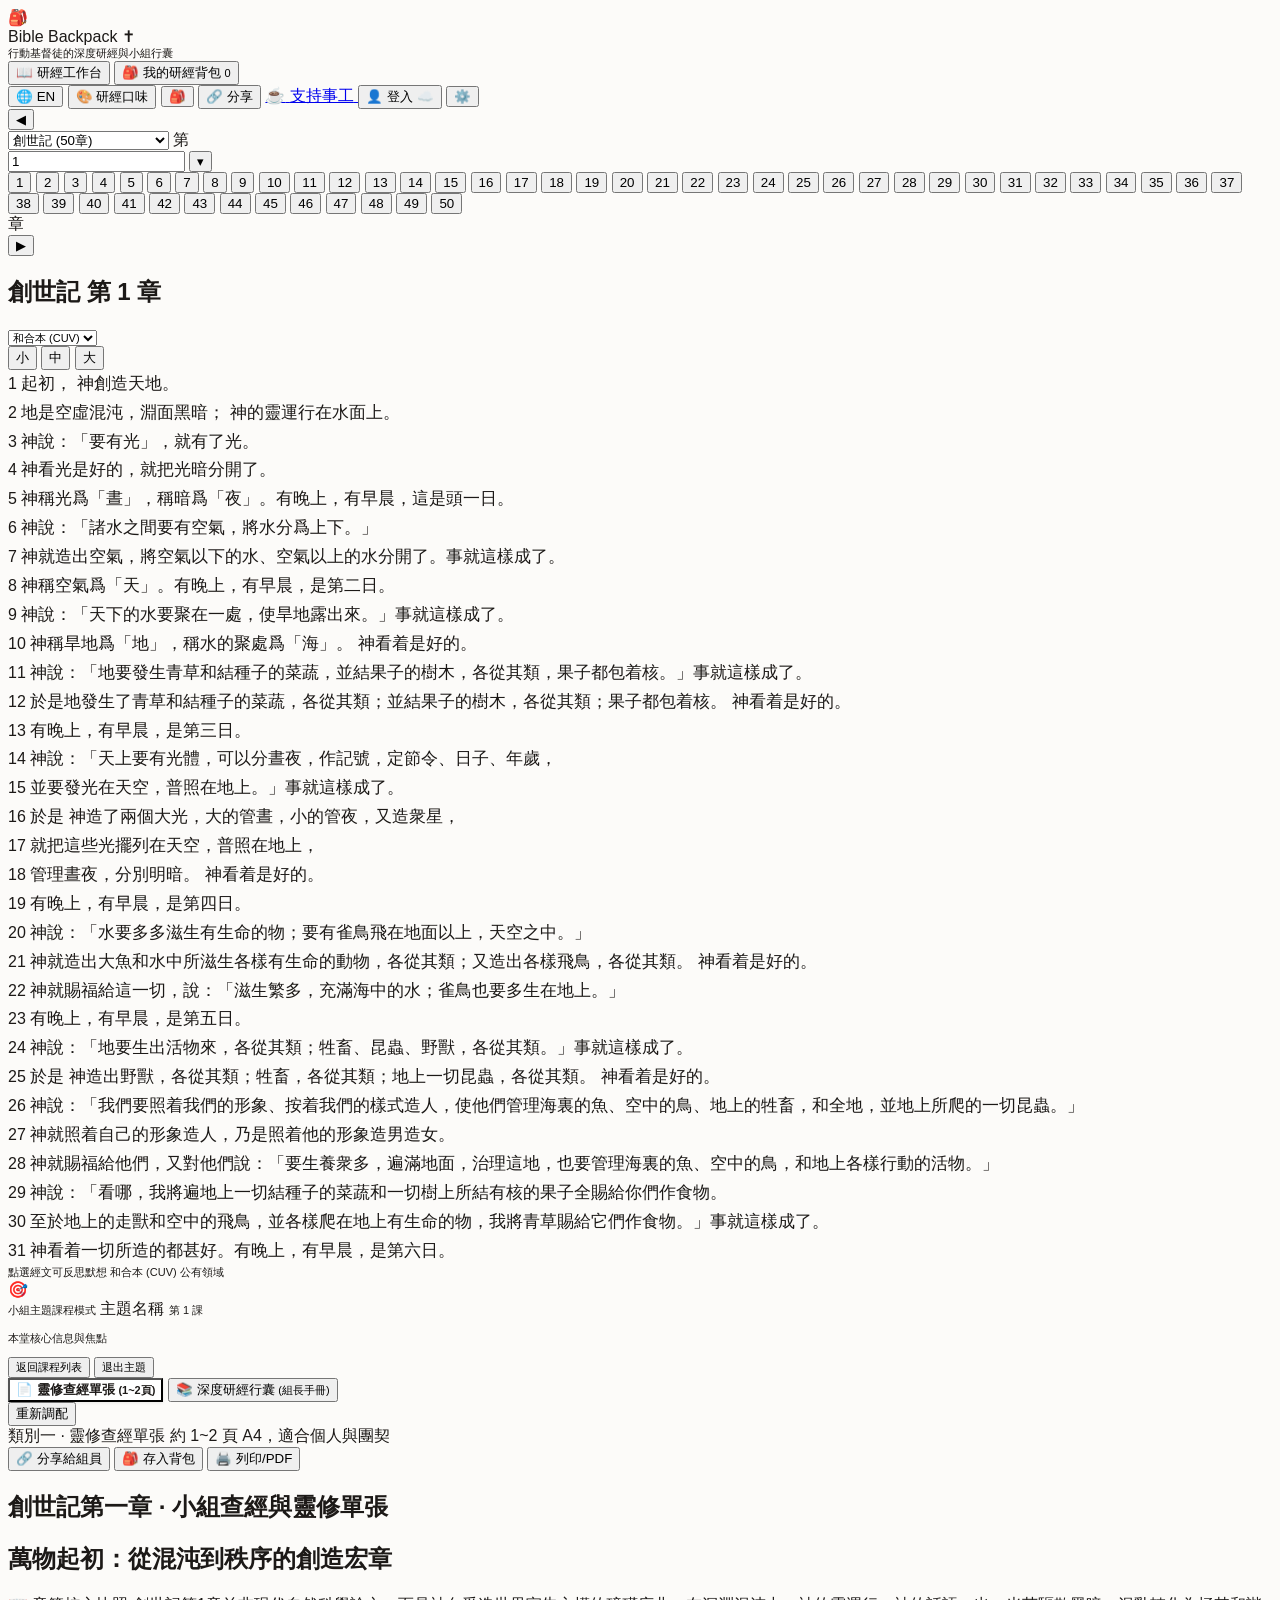
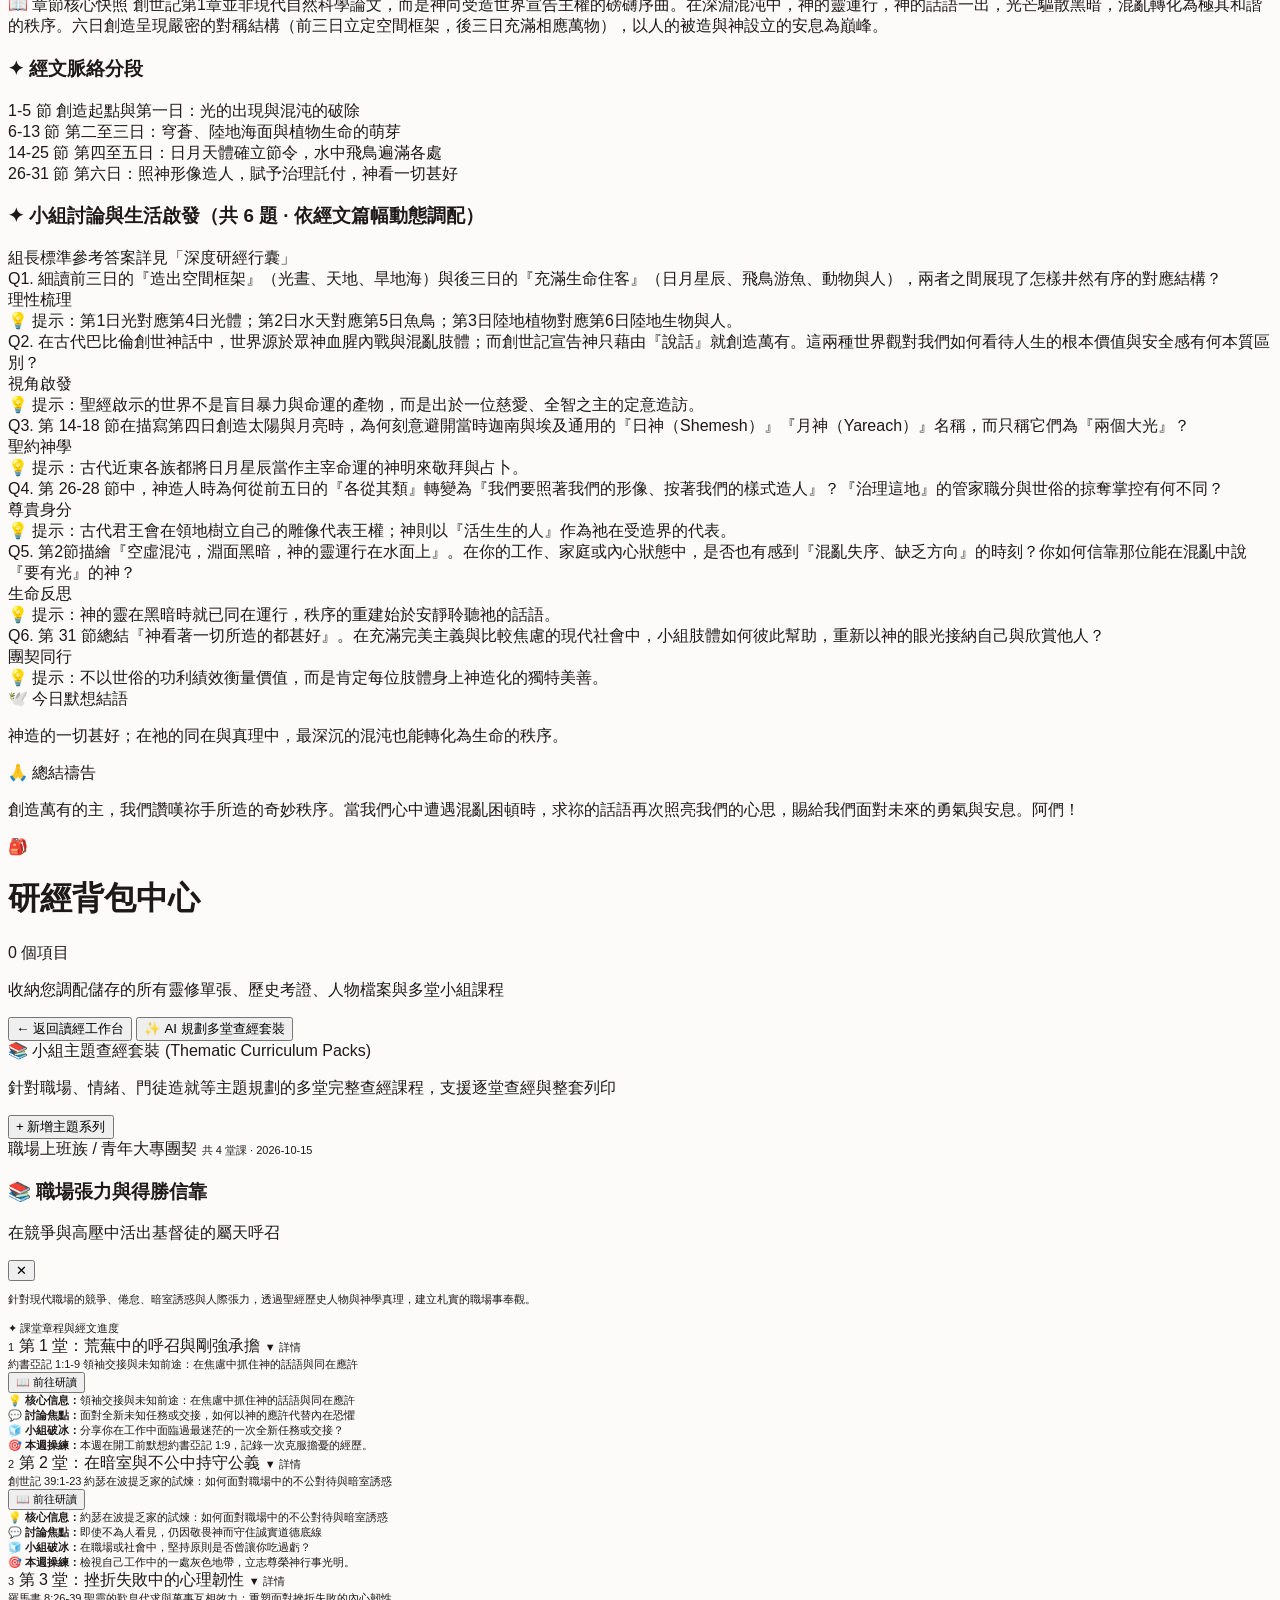
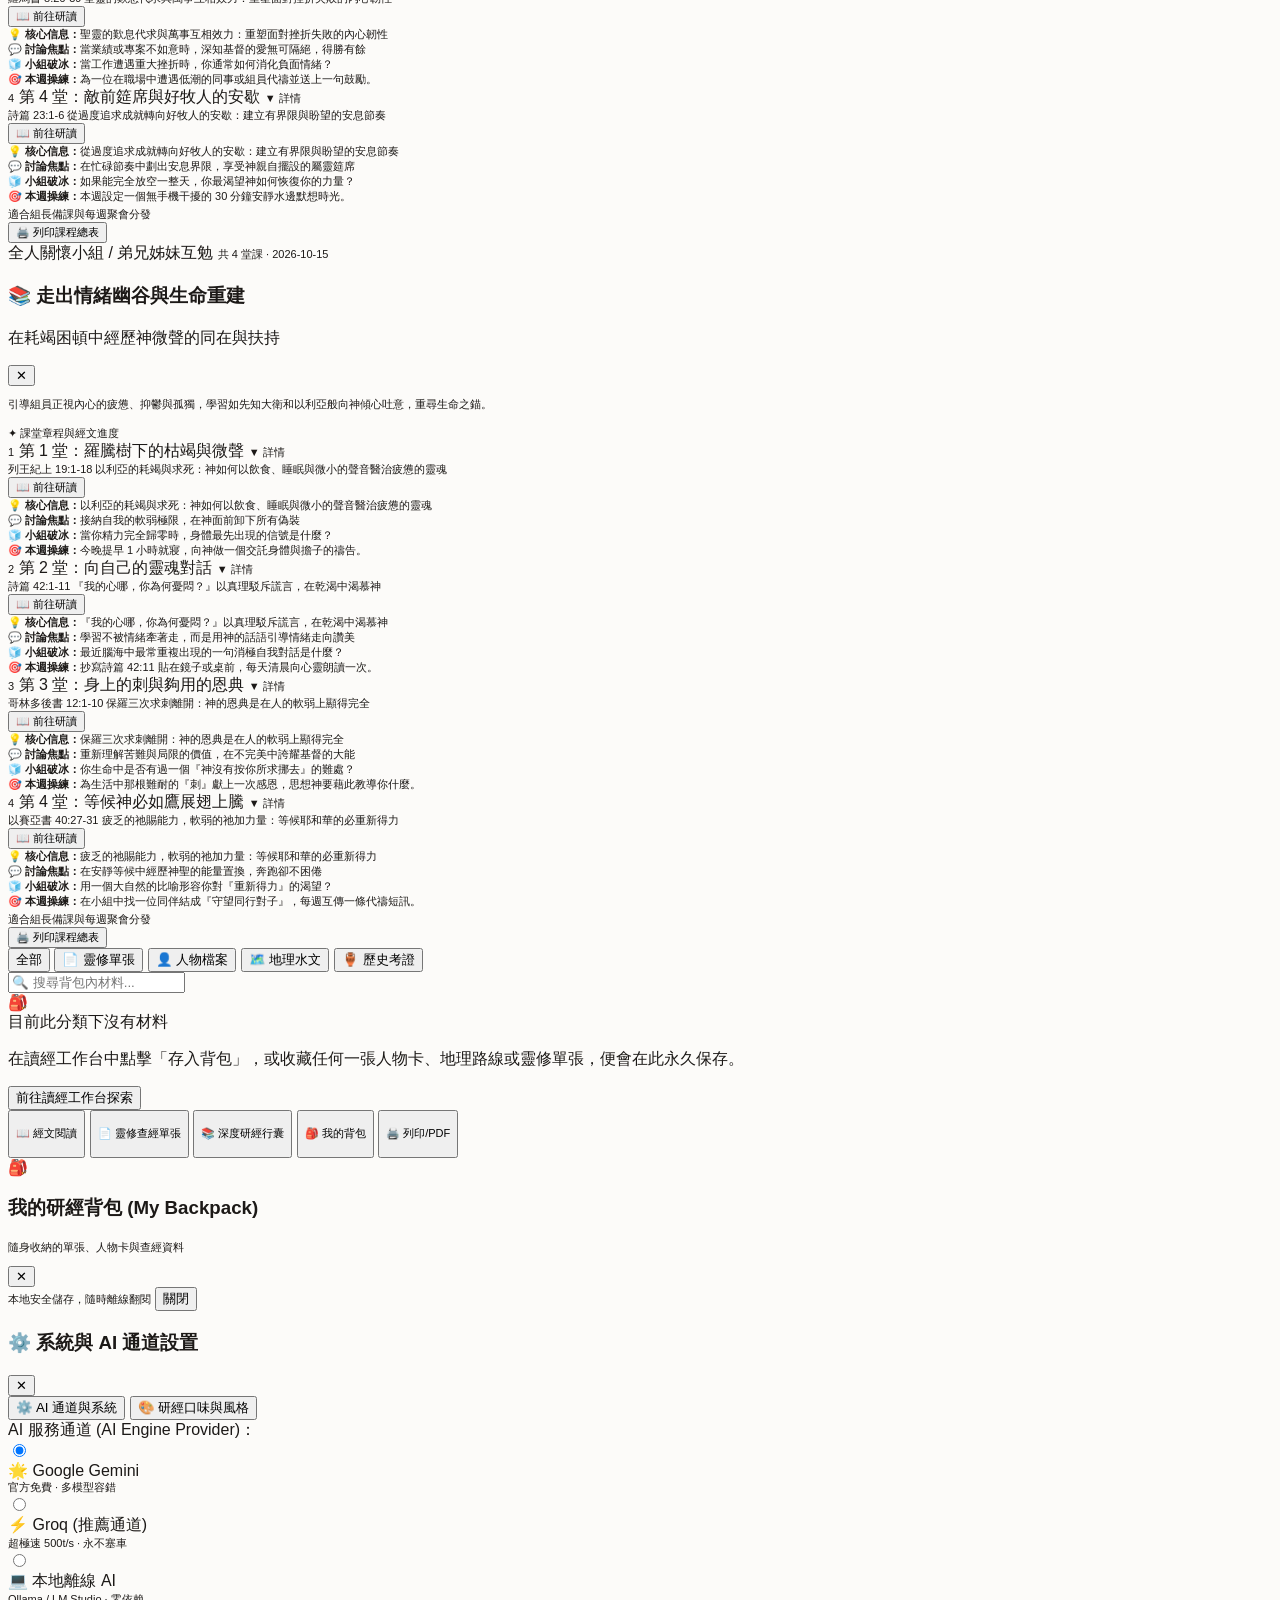
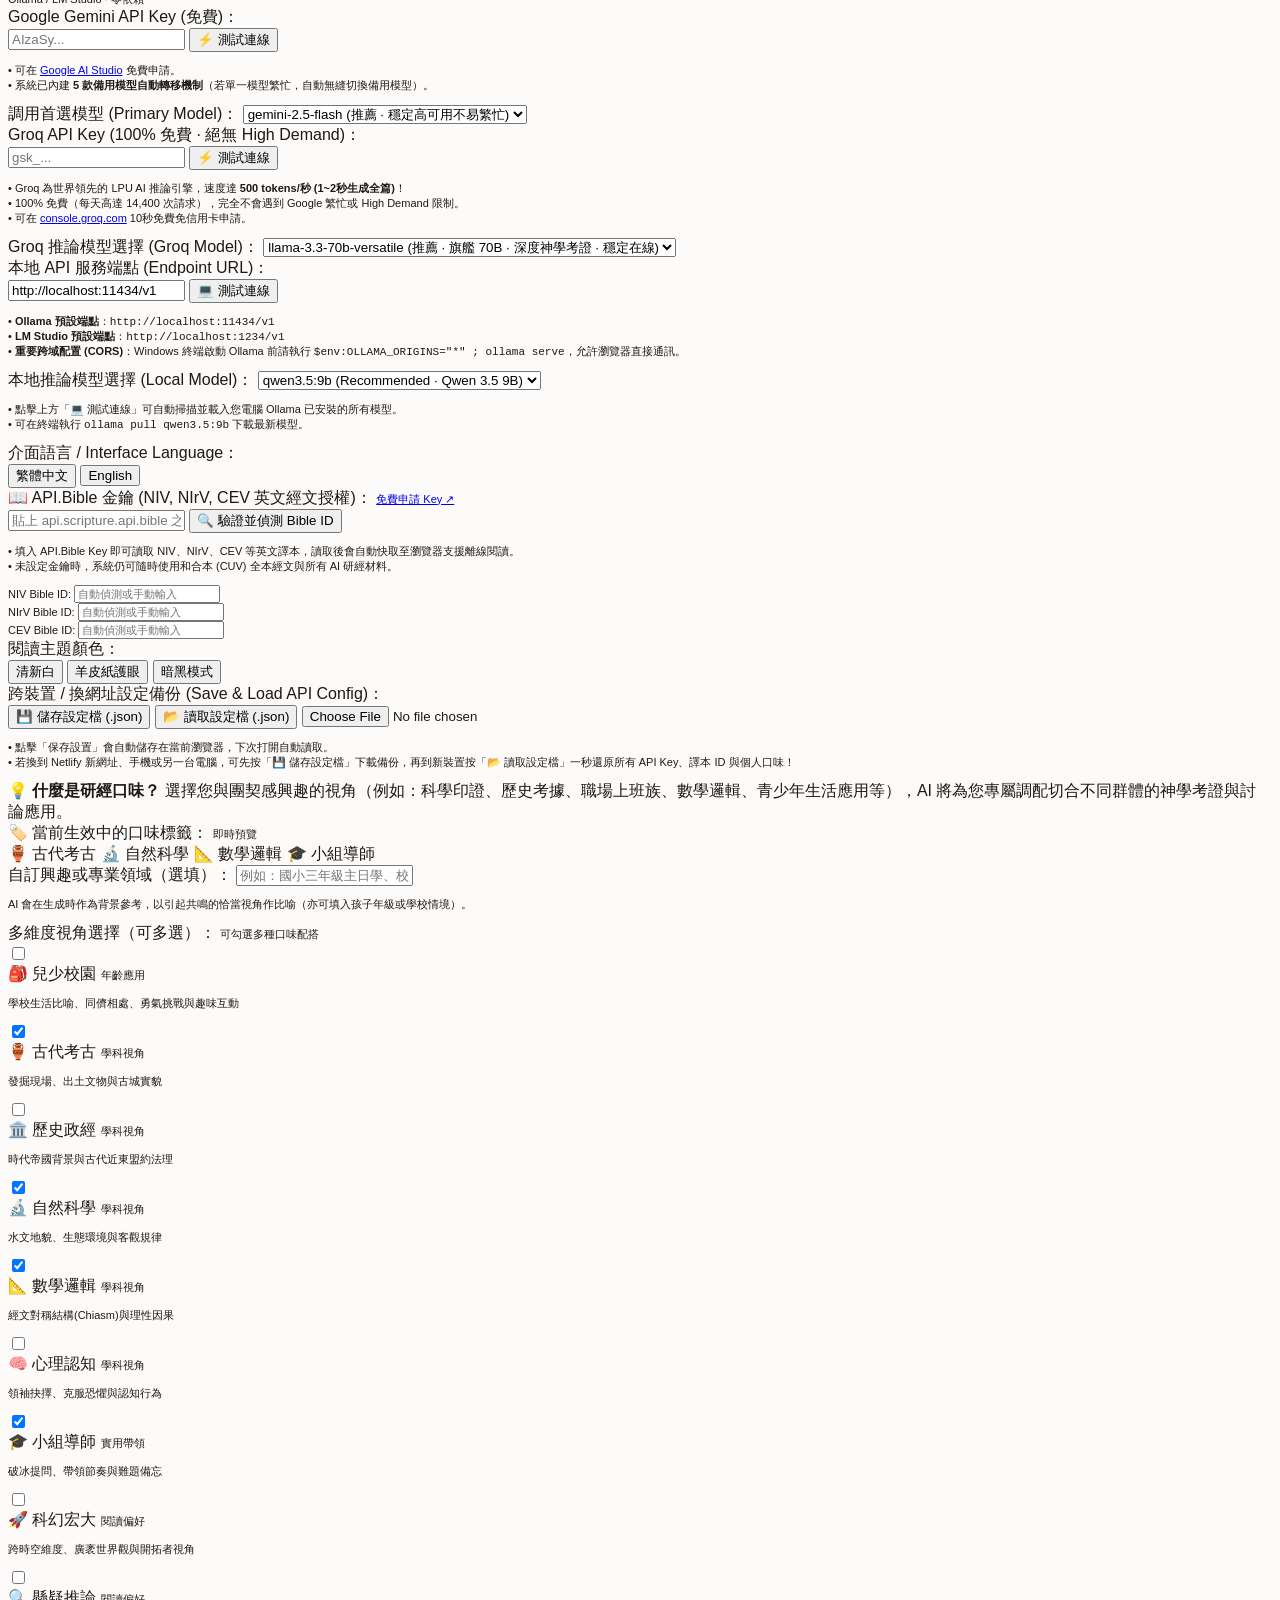
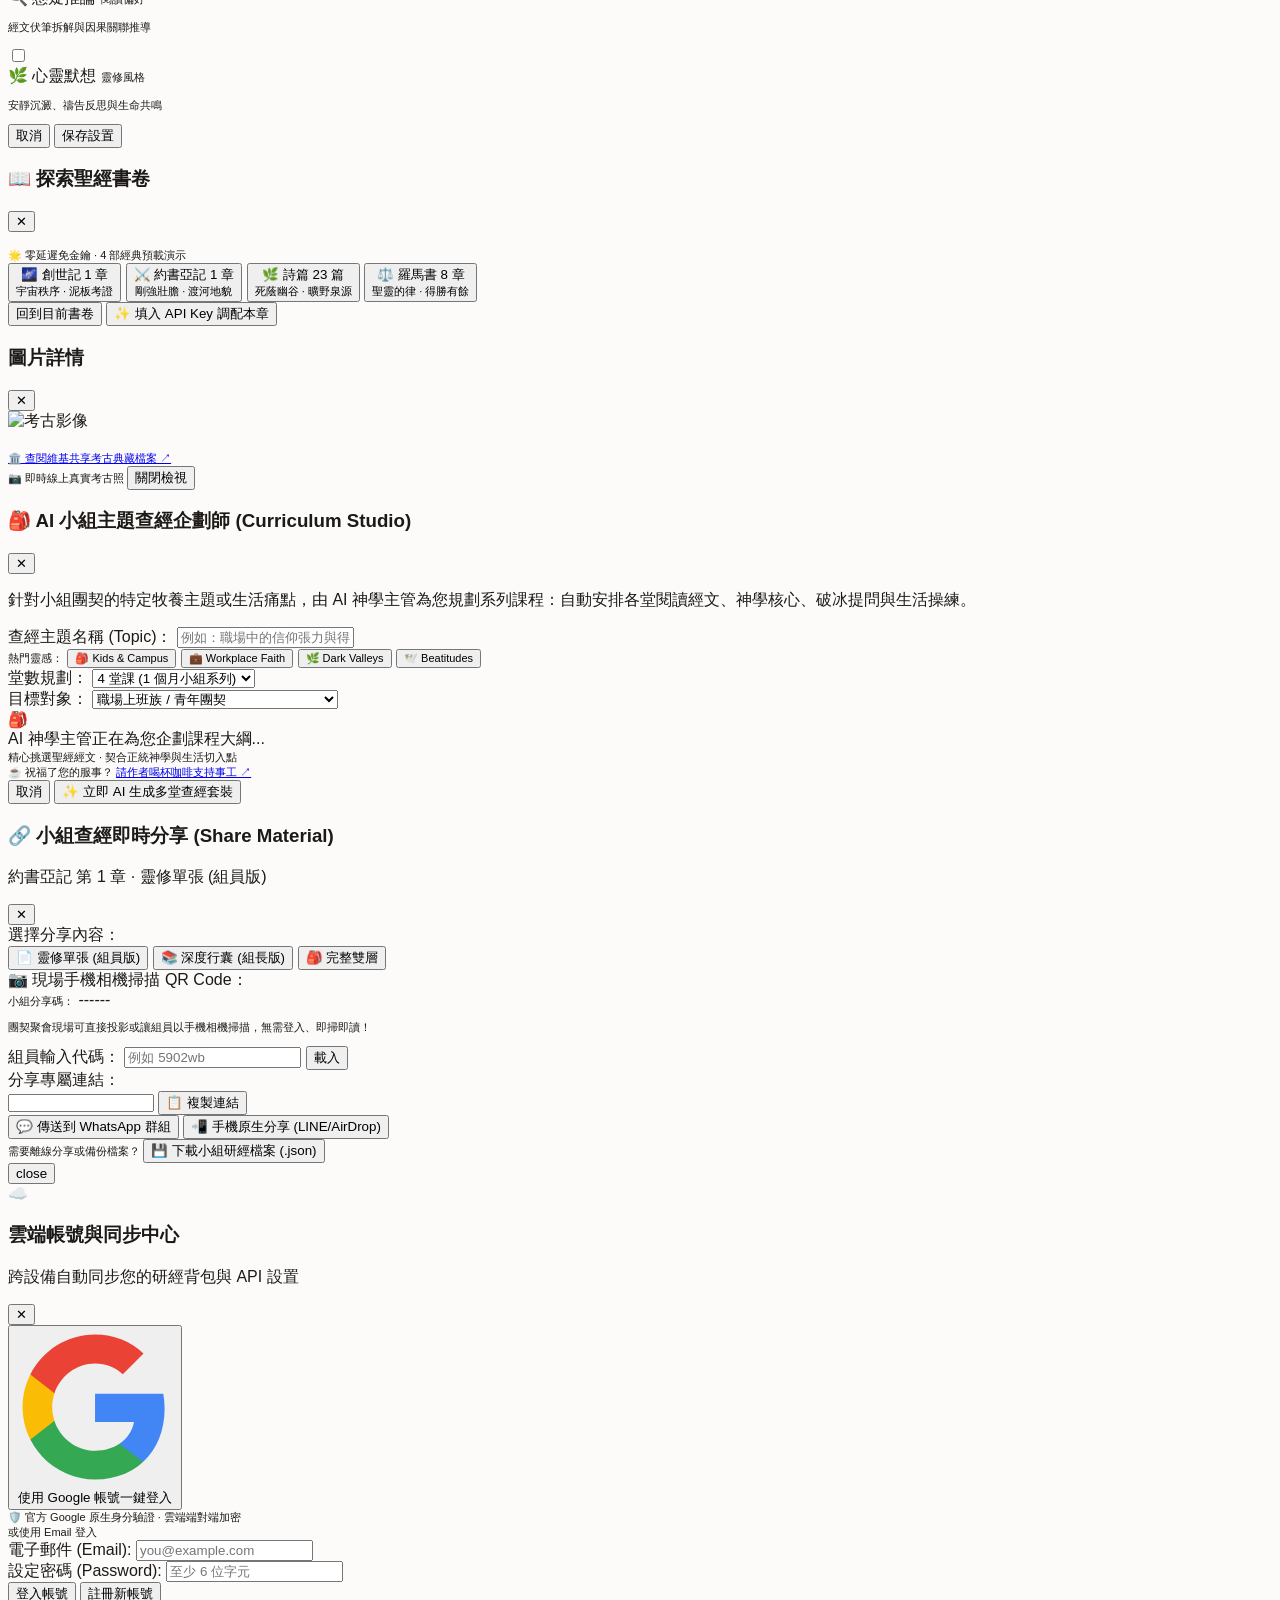
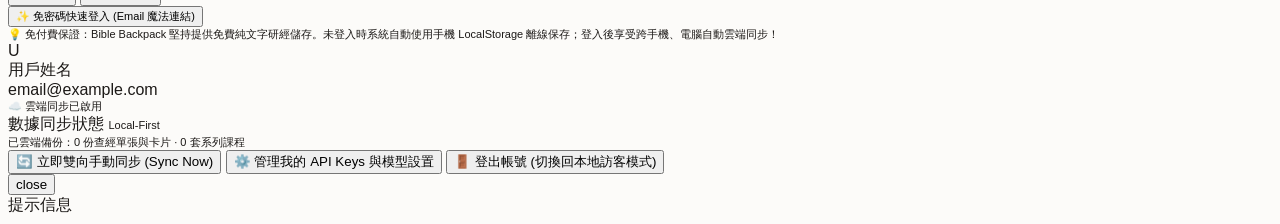
==== commit 4b0506ce: "feat: add Buy Me a Coffee support ministry links to top nav bar and AI generating interfaces" ====
--- a/index.html
+++ b/index.html
@@ -100,6 +100,12 @@
           <span class="hidden xl:inline" data-i18n="navShare">分享</span>
         </button>
 
+        <!-- 支持事工 (Buy Me a Coffee) -->
+        <a href="https://buymeacoffee.com/akworkshop" target="_blank" rel="noopener noreferrer" class="action-btn px-2 sm:px-2.5 py-1.5 rounded-lg border border-amber-300 bg-amber-50 hover:bg-amber-100/90 text-amber-900 text-xs font-semibold flex items-center gap-1 transition-all shadow-2xs hover:scale-[1.02]" title="支持 Bible Backpack 研經事工 / Buy Me a Coffee">
+          <span class="text-xs">☕</span>
+          <span class="hidden md:inline" data-i18n="supportMinistry">支持事工</span>
+        </a>
+
         <!-- 用戶登入 / 雲端同步狀態按鈕 (Auth & Sync) -->
         <button id="nav-auth-btn" onclick="AuthService.openAuthModal()" class="action-btn px-2 sm:px-2.5 py-1.5 rounded-lg border border-stone-200 hover:bg-stone-50 text-stone-700 text-xs font-semibold flex items-center gap-1.5 transition-colors" title="登入 / 註冊帳號 (雲端跨設備同步)">
           <span id="nav-auth-avatar"><span>👤</span></span>
@@ -768,10 +774,17 @@
           </div>
         </div>
 
-        <div id="curriculum-gen-status" class="hidden p-3 rounded-xl bg-amber-50 border border-amber-200 text-center space-y-1 text-xs text-amber-900">
+        <div id="curriculum-gen-status" class="hidden p-3.5 rounded-xl bg-amber-50 border border-amber-200 text-center space-y-2 text-xs text-amber-900">
           <div class="inline-block animate-spin text-lg">🎒</div>
           <div class="font-bold" id="curriculum-status-text">AI 神學主管正在為您企劃課程大綱...</div>
           <div class="text-2xs text-stone-500">精心挑選聖經經文 · 契合正統神學與生活切入點</div>
+          <!-- 企劃中支持事工小提示 -->
+          <div class="pt-2 border-t border-amber-200/70 flex items-center justify-center gap-1.5 text-2xs text-stone-600">
+            <span>☕ 祝福了您的服事？</span>
+            <a href="https://buymeacoffee.com/akworkshop" target="_blank" rel="noopener noreferrer" class="font-bold text-amber-900 hover:underline inline-flex items-center gap-1">
+              <span>請作者喝杯咖啡支持事工 ↗</span>
+            </a>
+          </div>
         </div>
       </div>
 
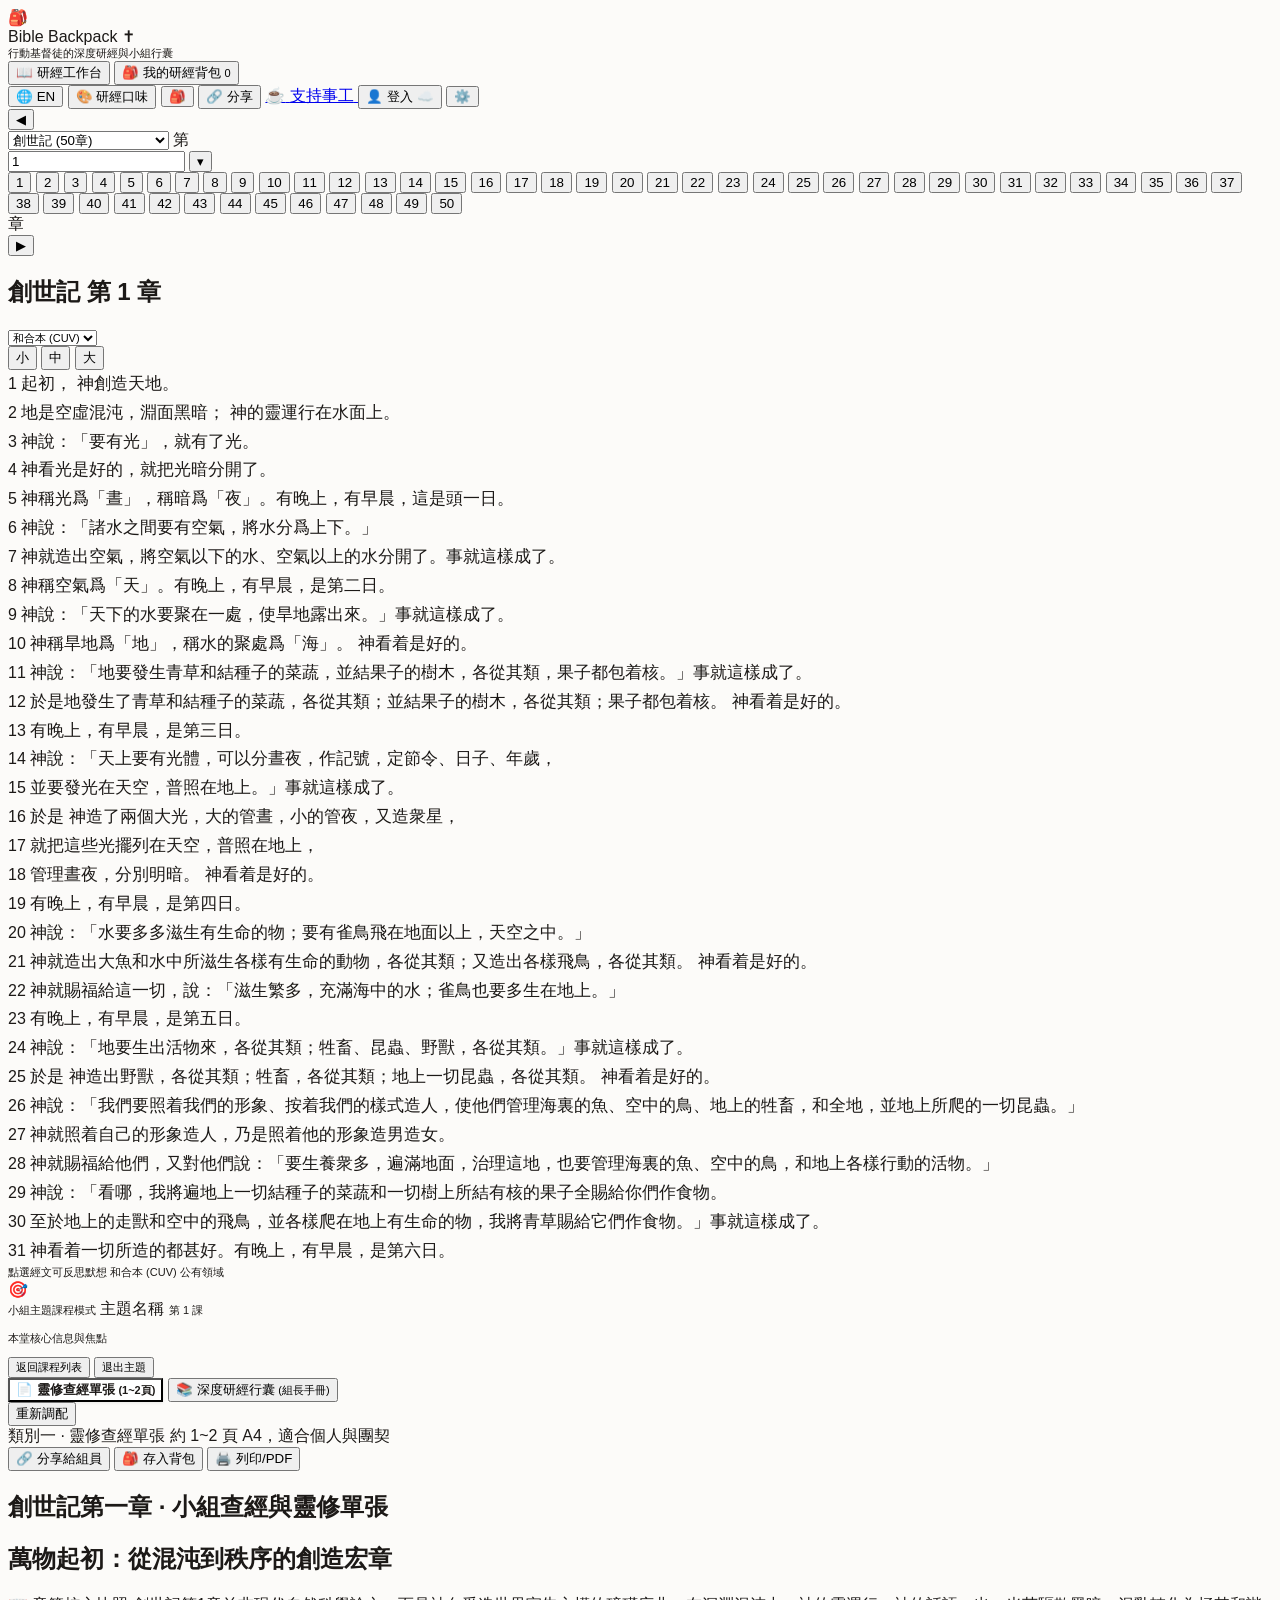
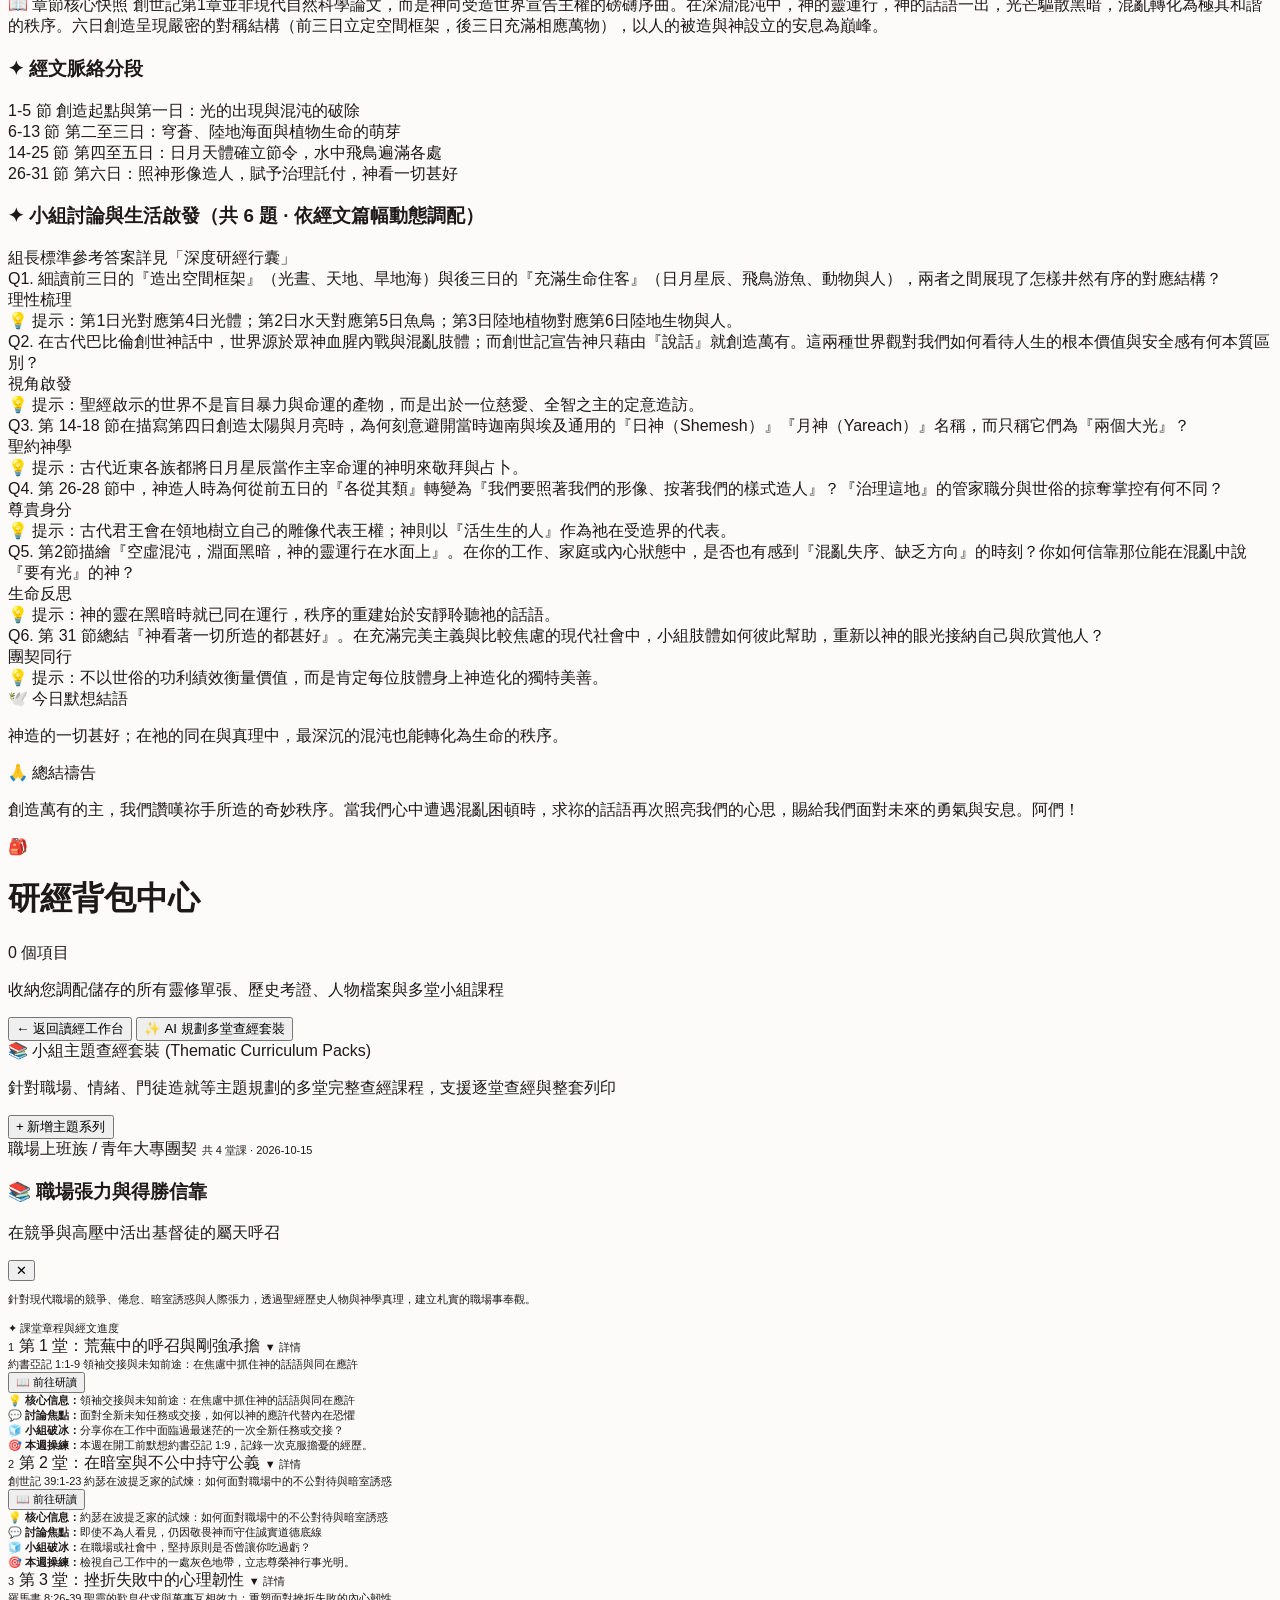
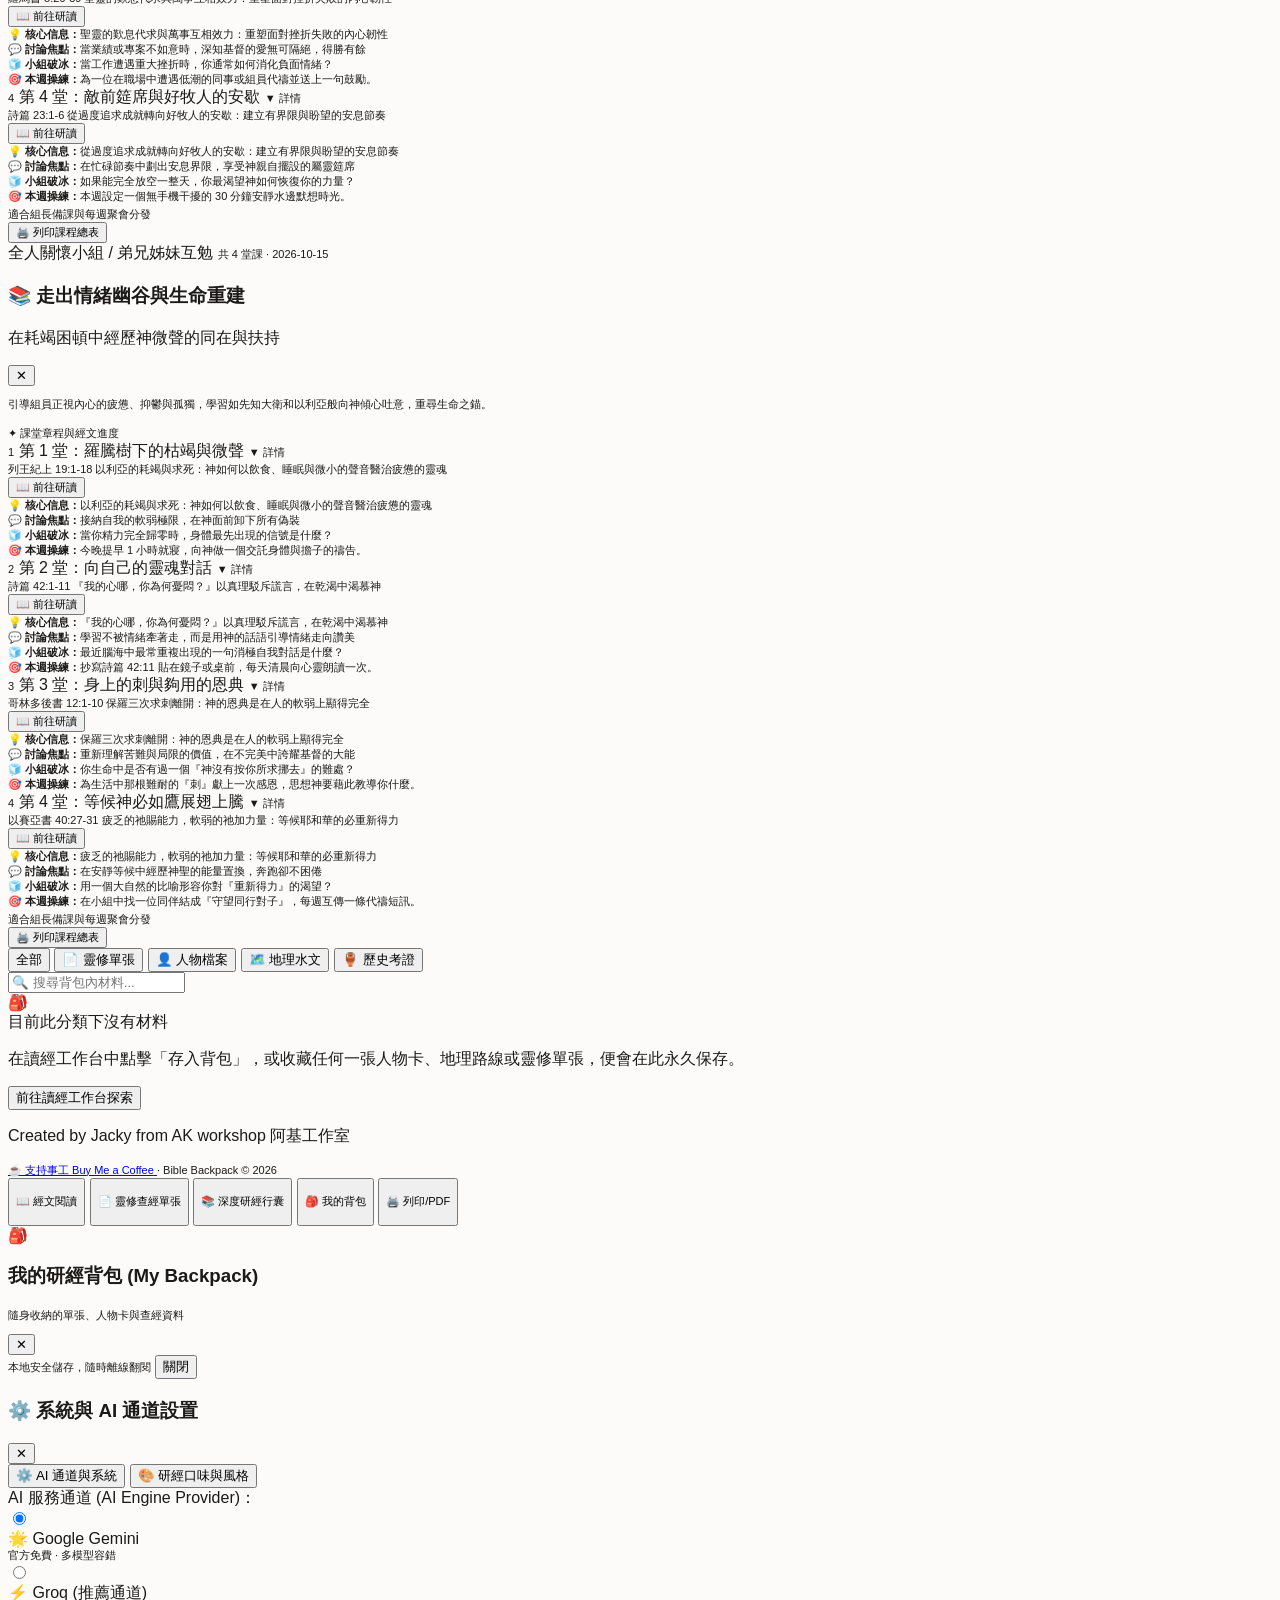
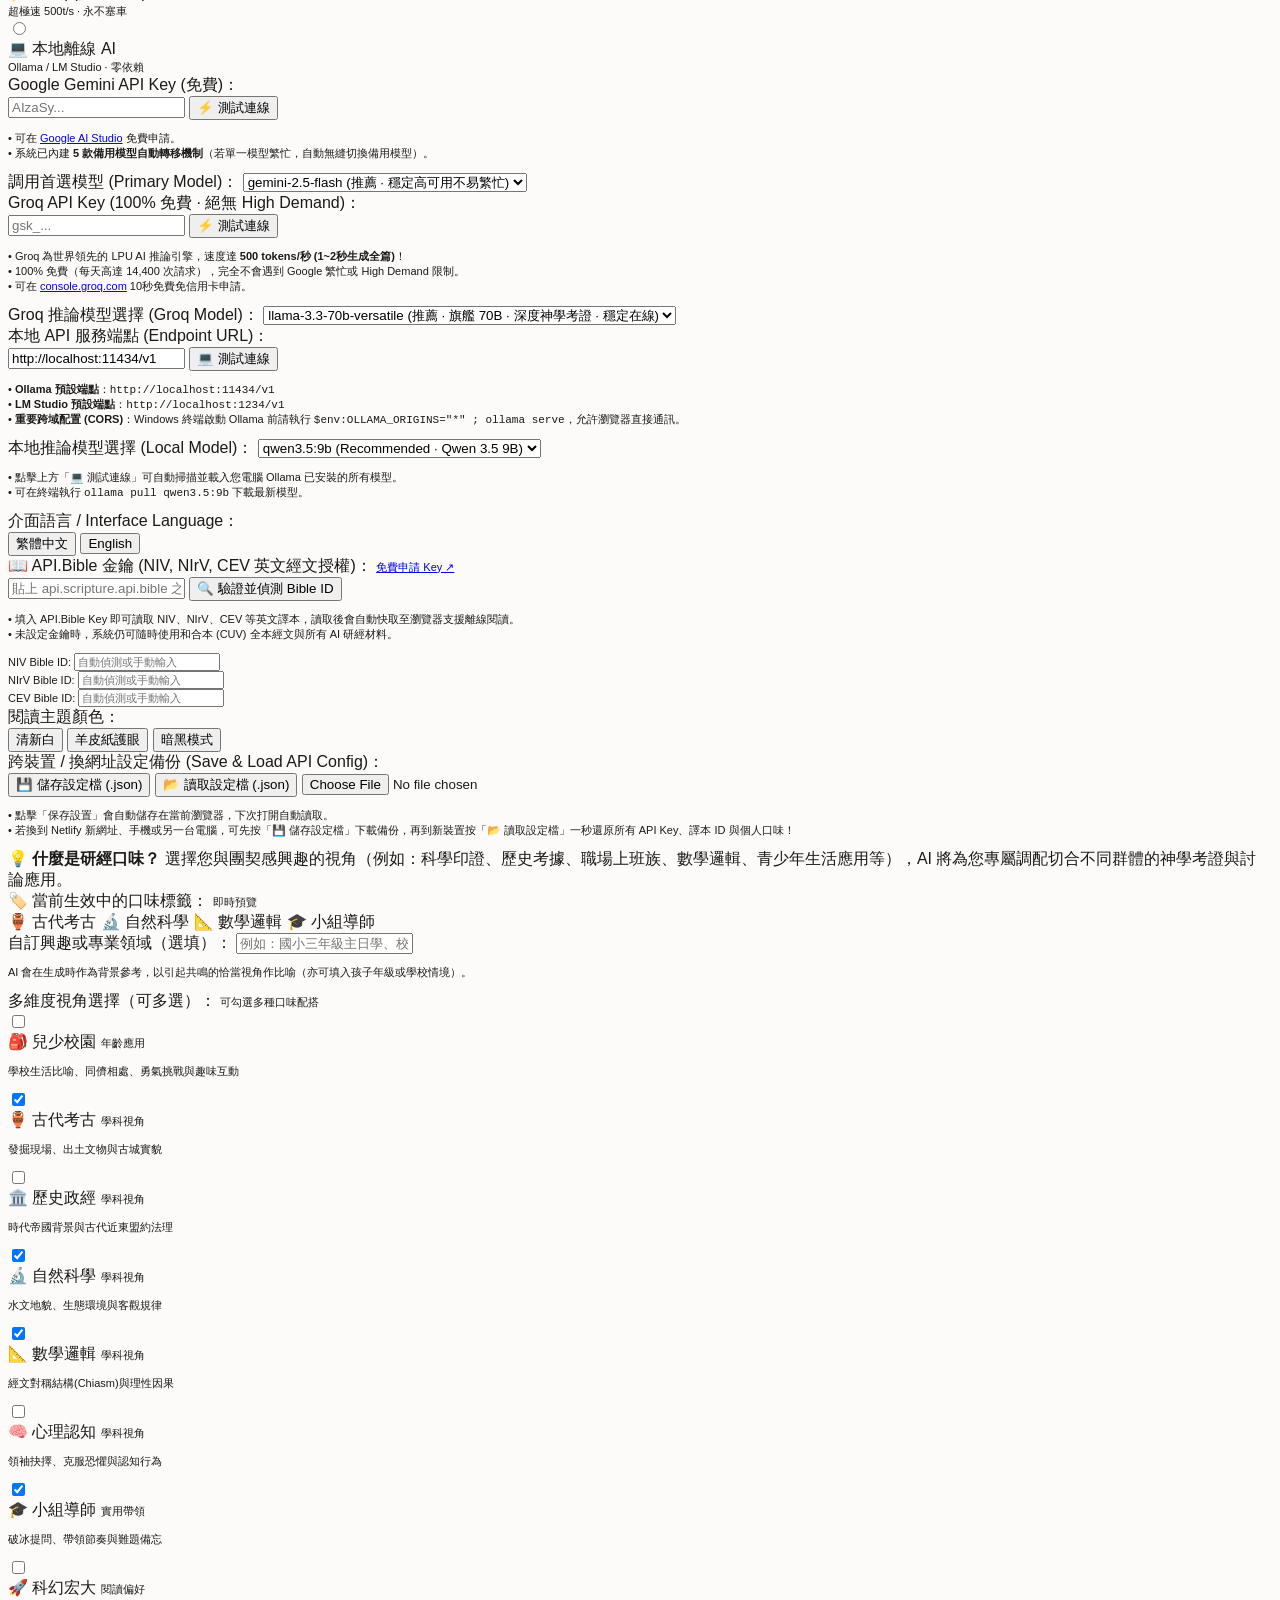
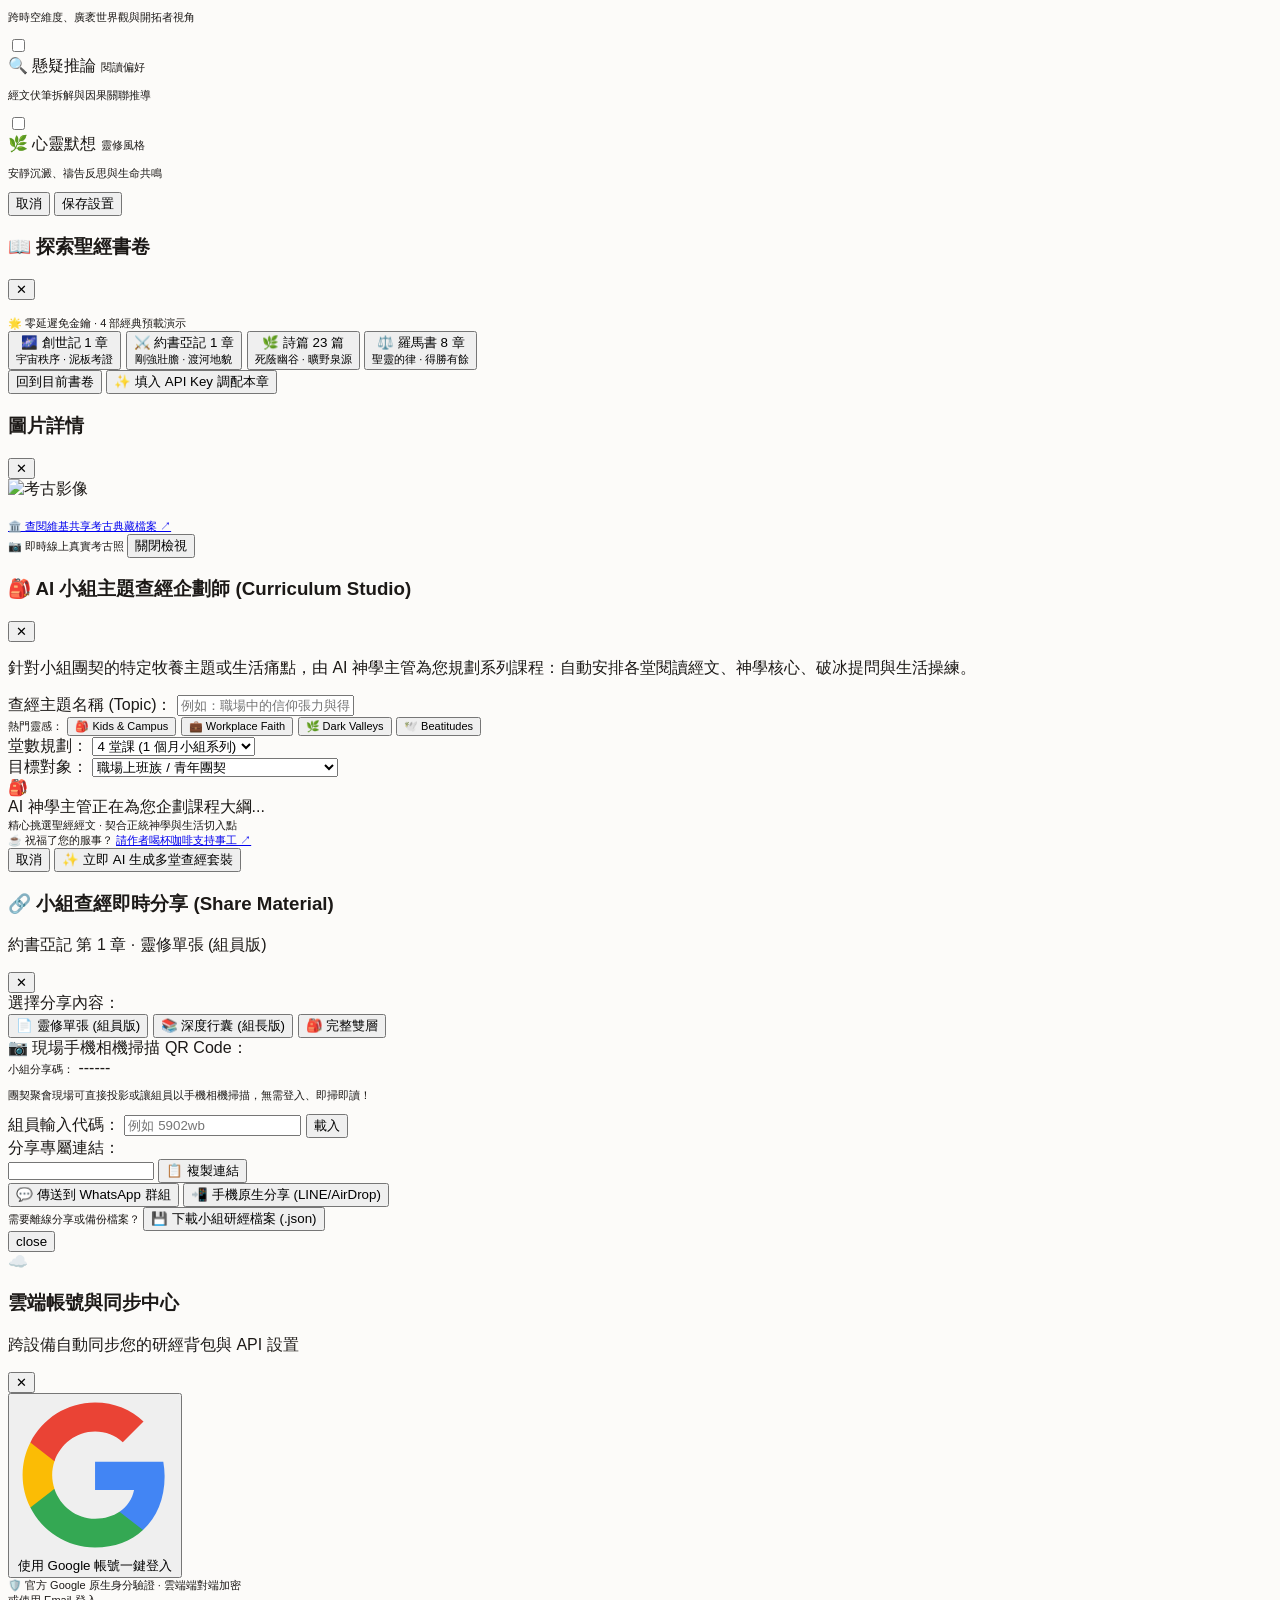
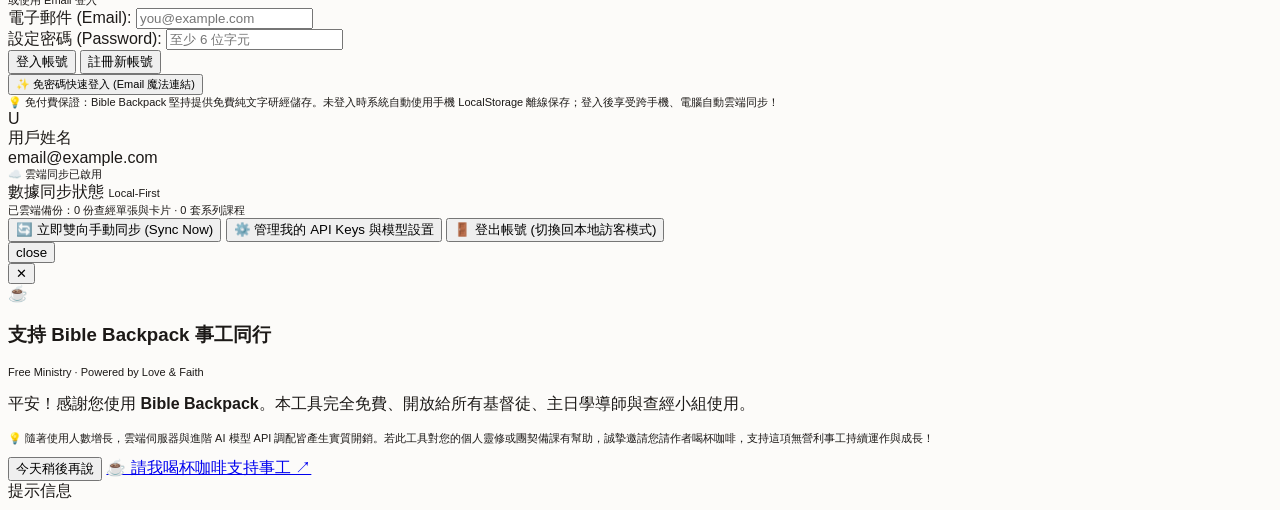
==== commit 160b0cfe: "fix: sync book dropdown with curriculum session, sanitize AI question prompts, add daily support mod" ====
--- a/index.html
+++ b/index.html
@@ -55,17 +55,17 @@
             <span>Bible Backpack</span>
             <span class="text-xs text-amber-700 font-serif">✝</span>
           </div>
-          <div class="text-2xs text-stone-500 font-medium truncate max-w-[140px] sm:max-w-none" data-i18n="appTagline">個人化 AI 研經行囊</div>
+          <div class="text-2xs text-stone-500 font-medium truncate max-w-[120px] sm:max-w-[180px] lg:max-w-none" data-i18n="appTagline">個人化 AI 研經行囊</div>
         </div>
       </div>
 
       <!-- 2. 頁面主要視圖切換 (Desktop View Switcher: 研經工作台 vs 背包中心) -->
-      <div class="hidden md:flex md:order-2 items-center bg-stone-100 p-1 rounded-xl border border-stone-200 text-xs flex-shrink-0">
-        <button id="view-tab-study" onclick="navigateTo('study')" class="px-3 py-1.5 rounded-lg font-bold bg-white text-stone-900 shadow-sm transition-all flex items-center gap-1.5">
+      <div class="hidden md:flex md:order-2 items-center bg-stone-100 p-0.5 sm:p-1 rounded-xl border border-stone-200 text-xs flex-shrink-0">
+        <button id="view-tab-study" onclick="navigateTo('study')" class="px-2.5 sm:px-3 py-1.5 rounded-lg font-bold bg-white text-stone-900 shadow-sm transition-all flex items-center gap-1.5">
           <span>📖</span>
           <span data-i18n="viewStudy">研經工作台</span>
         </button>
-        <button id="view-tab-backpack" onclick="navigateTo('backpack')" class="px-3 py-1.5 rounded-lg text-stone-600 hover:text-stone-900 transition-all flex items-center gap-1.5">
+        <button id="view-tab-backpack" onclick="navigateTo('backpack')" class="px-2.5 sm:px-3 py-1.5 rounded-lg text-stone-600 hover:text-stone-900 transition-all flex items-center gap-1.5">
           <span>🎒</span>
           <span data-i18n="viewBackpack">我的研經背包</span>
           <span id="nav-backpack-count" class="bg-amber-800 text-white text-2xs px-1.5 py-0.2 rounded-full font-bold ml-0.5">0</span>
@@ -83,7 +83,7 @@
         <!-- 調配口味按鈕 -->
         <button onclick="openSettingsModal('tastes')" class="action-btn px-2 sm:px-2.5 py-1.5 rounded-lg border border-stone-200 hover:bg-stone-50 text-stone-700 text-xs font-medium flex items-center gap-1 transition-colors" title="自選研經口味">
           <span>🎨</span>
-          <span class="hidden lg:inline" data-i18n="taste_btn">研經口味</span>
+          <span class="hidden 2xl:inline" data-i18n="taste_btn">研經口味</span>
         </button>
 
         <!-- 我的背包按鈕 (手機頂部快捷入口) -->
@@ -97,19 +97,19 @@
         <!-- 分享給組員按鈕 (Share with Group) -->
         <button onclick="ShareService.openShareModal()" class="action-btn px-2 sm:px-2.5 py-1.5 rounded-lg border border-stone-200 hover:bg-stone-50 text-stone-700 text-xs font-semibold flex items-center gap-1 transition-colors" title="分享給組員 / Share with Group">
           <span>🔗</span>
-          <span class="hidden xl:inline" data-i18n="navShare">分享</span>
+          <span class="hidden 2xl:inline" data-i18n="navShare">分享</span>
         </button>
 
         <!-- 支持事工 (Buy Me a Coffee) -->
         <a href="https://buymeacoffee.com/akworkshop" target="_blank" rel="noopener noreferrer" class="action-btn px-2 sm:px-2.5 py-1.5 rounded-lg border border-amber-300 bg-amber-50 hover:bg-amber-100/90 text-amber-900 text-xs font-semibold flex items-center gap-1 transition-all shadow-2xs hover:scale-[1.02]" title="支持 Bible Backpack 研經事工 / Buy Me a Coffee">
           <span class="text-xs">☕</span>
-          <span class="hidden md:inline" data-i18n="supportMinistry">支持事工</span>
+          <span class="hidden lg:inline" data-i18n="supportMinistry">支持事工</span>
         </a>
 
         <!-- 用戶登入 / 雲端同步狀態按鈕 (Auth & Sync) -->
         <button id="nav-auth-btn" onclick="AuthService.openAuthModal()" class="action-btn px-2 sm:px-2.5 py-1.5 rounded-lg border border-stone-200 hover:bg-stone-50 text-stone-700 text-xs font-semibold flex items-center gap-1.5 transition-colors" title="登入 / 註冊帳號 (雲端跨設備同步)">
           <span id="nav-auth-avatar"><span>👤</span></span>
-          <span id="nav-auth-label" class="hidden sm:inline">登入</span>
+          <span id="nav-auth-label" class="hidden xl:inline">登入</span>
           <span id="nav-auth-cloud-badge" class="hidden text-xs">☁️</span>
         </button>
 
@@ -317,6 +317,21 @@
     </div>
 
   </main>
+
+  <!-- ================= 頁腳 Attribution Footer ================= -->
+  <footer class="no-print mt-auto py-5 border-t border-stone-200/80 bg-white/70 text-center text-xs text-stone-500 pb-20 md:pb-5">
+    <div class="max-w-7xl mx-auto px-4 flex flex-col sm:flex-row items-center justify-between gap-2.5">
+      <p class="font-medium text-stone-600">Created by Jacky from AK workshop 阿基工作室</p>
+      <div class="flex items-center gap-3 text-stone-500 text-2xs">
+        <a href="https://buymeacoffee.com/akworkshop" target="_blank" rel="noopener noreferrer" class="hover:text-amber-800 font-semibold transition-colors flex items-center gap-1.5 text-amber-900 bg-amber-50 hover:bg-amber-100 px-3 py-1 rounded-full border border-amber-200">
+          <span>☕</span>
+          <span data-i18n="supportMinistryBtn">支持事工 Buy Me a Coffee</span>
+        </a>
+        <span class="text-stone-300">·</span>
+        <span>Bible Backpack © 2026</span>
+      </div>
+    </div>
+  </footer>
 
   <!-- ================= 手機端底部常駐導航 (Mobile Bottom Nav) ================= -->
   <nav id="mobile-bottom-nav" class="no-print md:hidden fixed bottom-0 left-0 right-0 z-40 bg-white/95 backdrop-blur border-t border-stone-200 grid grid-cols-5 items-center py-1.5 px-1 shadow-lg">
@@ -1047,6 +1062,46 @@
     </div>
   </div>
 
+  <!-- ================= 每日首次訪問支持事工彈窗 (Daily First-Visit BuyMeACoffee Modal) ================= -->
+  <div id="daily-coffee-modal" class="no-print hidden fixed inset-0 z-50 flex items-center justify-center bg-black/50 backdrop-blur-xs p-4 animate-fade-in" onclick="if(event.target === this) closeDailyCoffeeModal();">
+    <div class="bg-white rounded-2xl max-w-sm sm:max-w-md w-full shadow-2xl border border-amber-200 overflow-hidden flex flex-col" onclick="event.stopPropagation();">
+      <!-- 頂部插圖橫幅 -->
+      <div class="bg-gradient-to-r from-amber-700 via-amber-800 to-amber-900 text-white p-5 text-center relative">
+        <button onclick="closeDailyCoffeeModal()" class="absolute top-3 right-3 text-white/80 hover:text-white bg-black/20 hover:bg-black/40 rounded-full w-7 h-7 flex items-center justify-center text-sm font-bold transition-colors cursor-pointer" title="關閉">✕</button>
+        <div class="w-12 h-12 bg-white/10 rounded-2xl flex items-center justify-center text-2xl mx-auto mb-2.5 backdrop-blur-xs shadow-inner">
+          ☕
+        </div>
+        <h3 class="font-extrabold text-lg text-white tracking-tight" data-i18n="coffeeModalTitle">
+          支持 Bible Backpack 事工同行
+        </h3>
+        <p class="text-amber-100 text-2xs mt-1 font-medium" data-i18n="coffeeModalSubtitle">
+          Free Ministry · Powered by Love & Faith
+        </p>
+      </div>
+
+      <!-- 彈窗說明內容 -->
+      <div class="p-5 space-y-3.5 text-xs text-stone-700 leading-relaxed">
+        <p data-i18n="coffeeModalP1">
+          平安！感謝您使用 <strong>Bible Backpack</strong>。本工具完全免費、開放給所有基督徒、主日學導師與查經小組使用。
+        </p>
+        <p class="text-stone-600 bg-amber-50/70 p-3 rounded-xl border border-amber-200/60 text-2xs" data-i18n="coffeeModalP2">
+          💡 隨著使用人數增長，雲端伺服器與進階 AI 模型 API 調配皆產生實質開銷。若此工具對您的個人靈修或團契備課有幫助，誠摯邀請您請作者喝杯咖啡，支持這項無營利事工持續運作與成長！
+        </p>
+      </div>
+
+      <!-- 底部按鈕 -->
+      <div class="p-4 bg-stone-50 border-t border-stone-200 flex flex-col sm:flex-row items-center justify-end gap-2.5">
+        <button onclick="closeDailyCoffeeModal()" class="w-full sm:w-auto px-4 py-2 text-xs text-stone-500 hover:text-stone-800 hover:bg-stone-200/60 rounded-xl font-medium transition-colors cursor-pointer" data-i18n="coffeeModalDismiss">
+          今天稍後再說
+        </button>
+        <a href="https://buymeacoffee.com/akworkshop" target="_blank" rel="noopener noreferrer" onclick="closeDailyCoffeeModal()" class="w-full sm:w-auto px-4 py-2 text-xs bg-amber-800 hover:bg-amber-900 text-white font-bold rounded-xl shadow-sm transition-all flex items-center justify-center gap-1.5 cursor-pointer" data-i18n="coffeeModalSupportBtn">
+          <span>☕</span>
+          <span>請我喝杯咖啡支持事工 ↗</span>
+        </a>
+      </div>
+    </div>
+  </div>
+
   <!-- Toast 輕量提示條 -->
   <div id="app-toast" class="no-print hidden fixed bottom-16 left-1/2 -translate-x-1/2 z-50 bg-stone-900/90 text-white text-xs px-4 py-2 rounded-full shadow-lg transition-opacity duration-300 pointer-events-none">
     提示信息
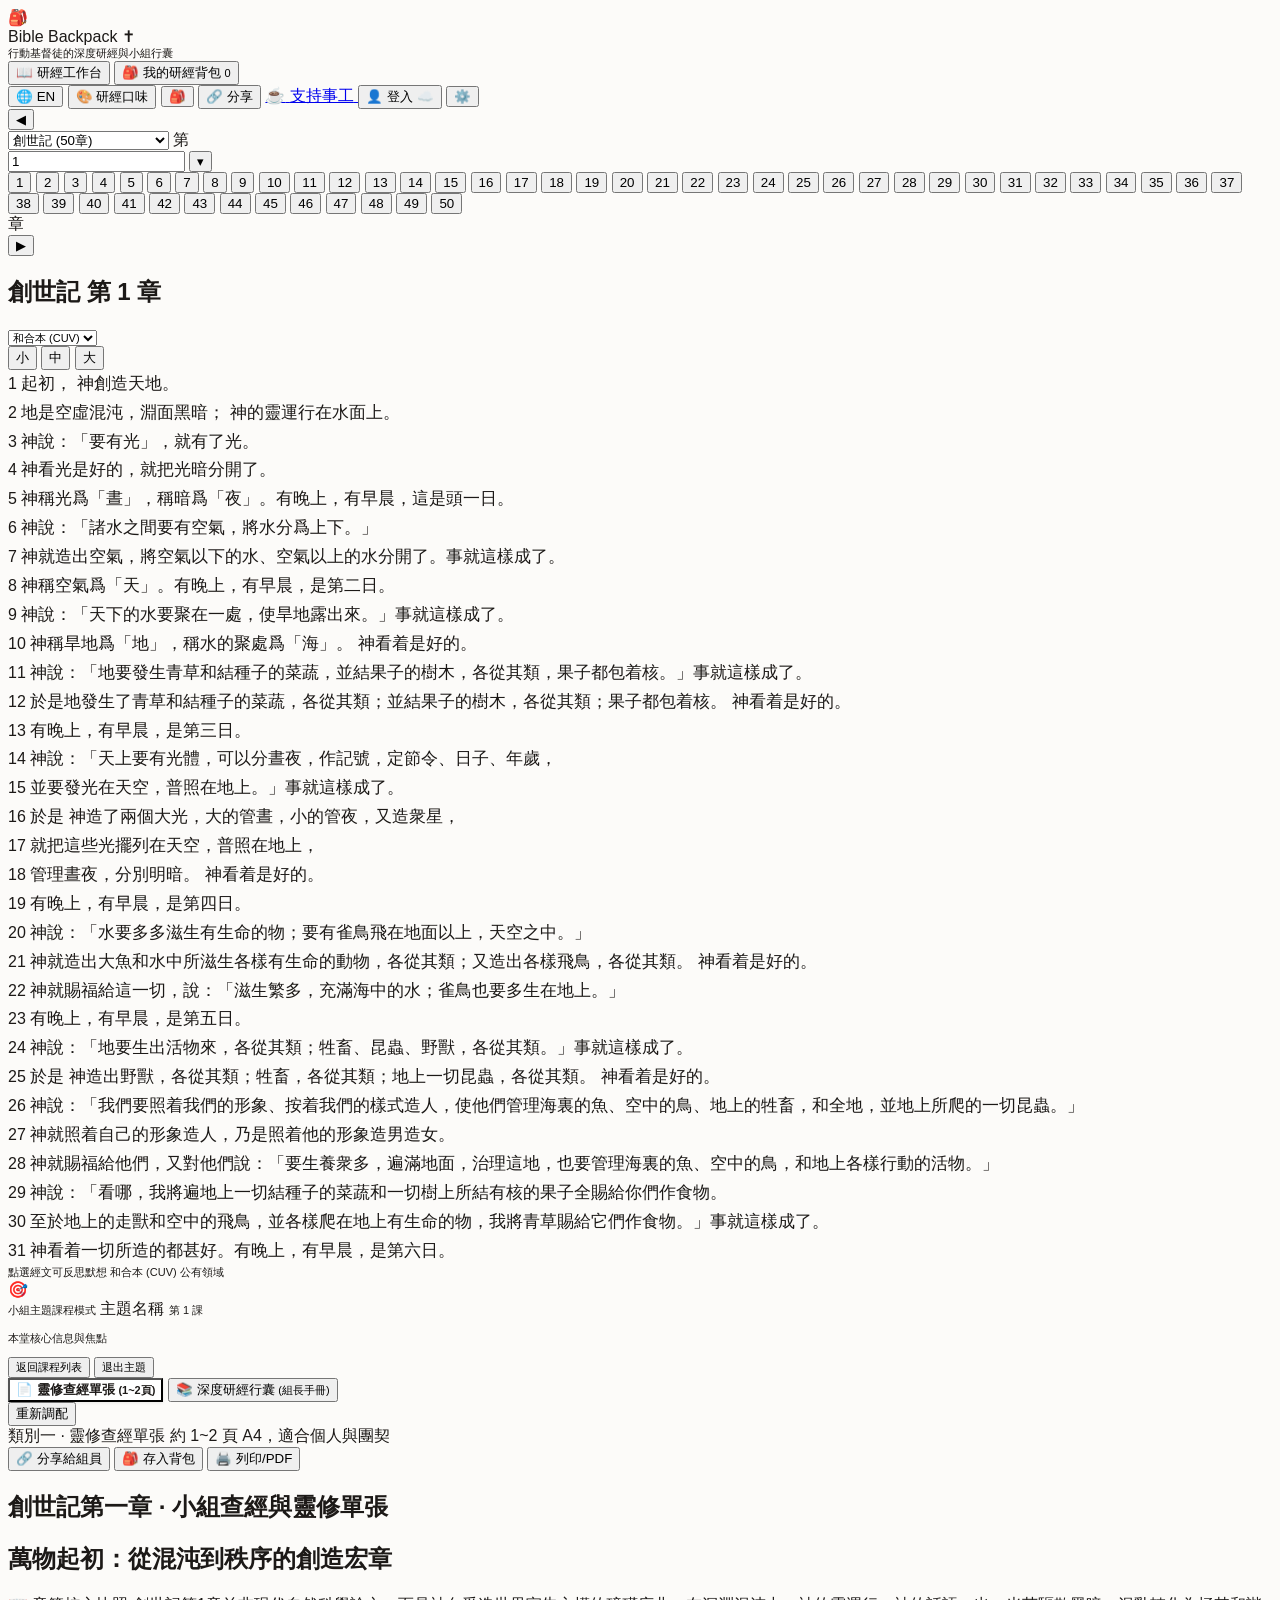
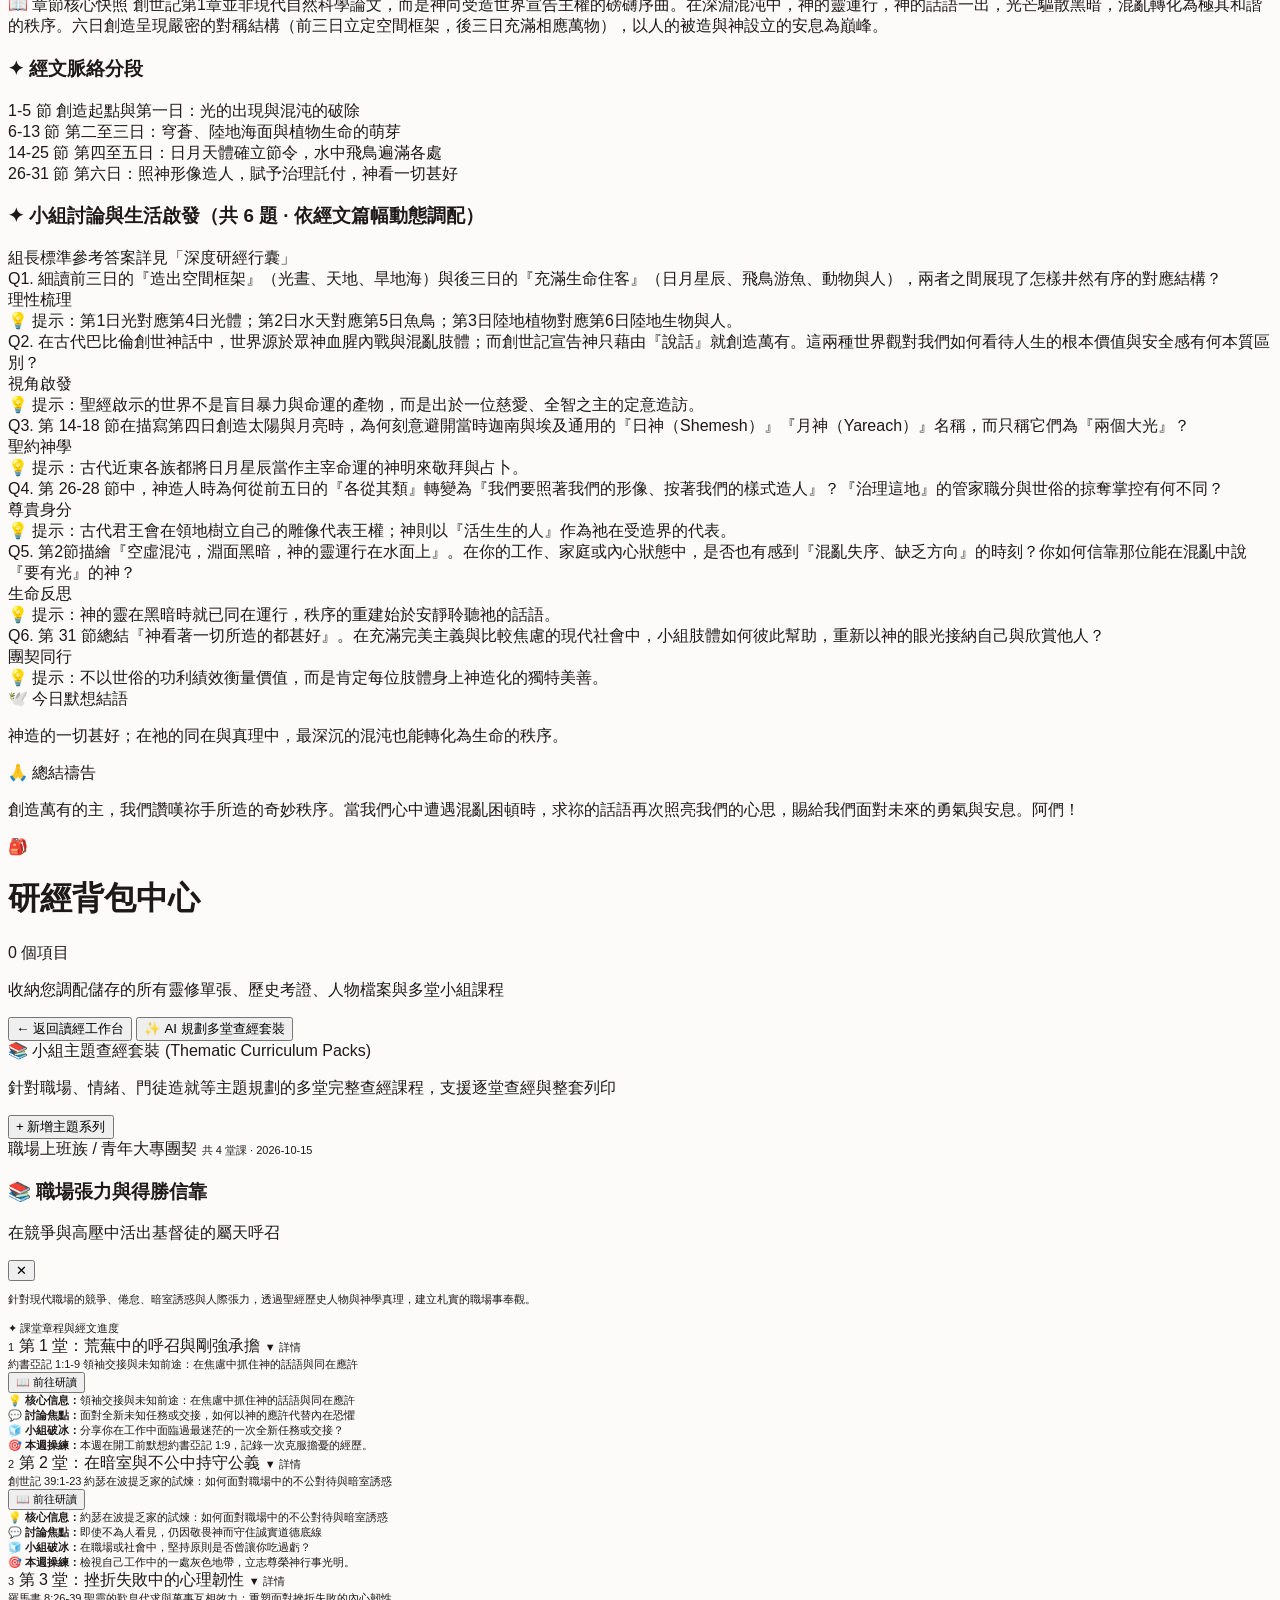
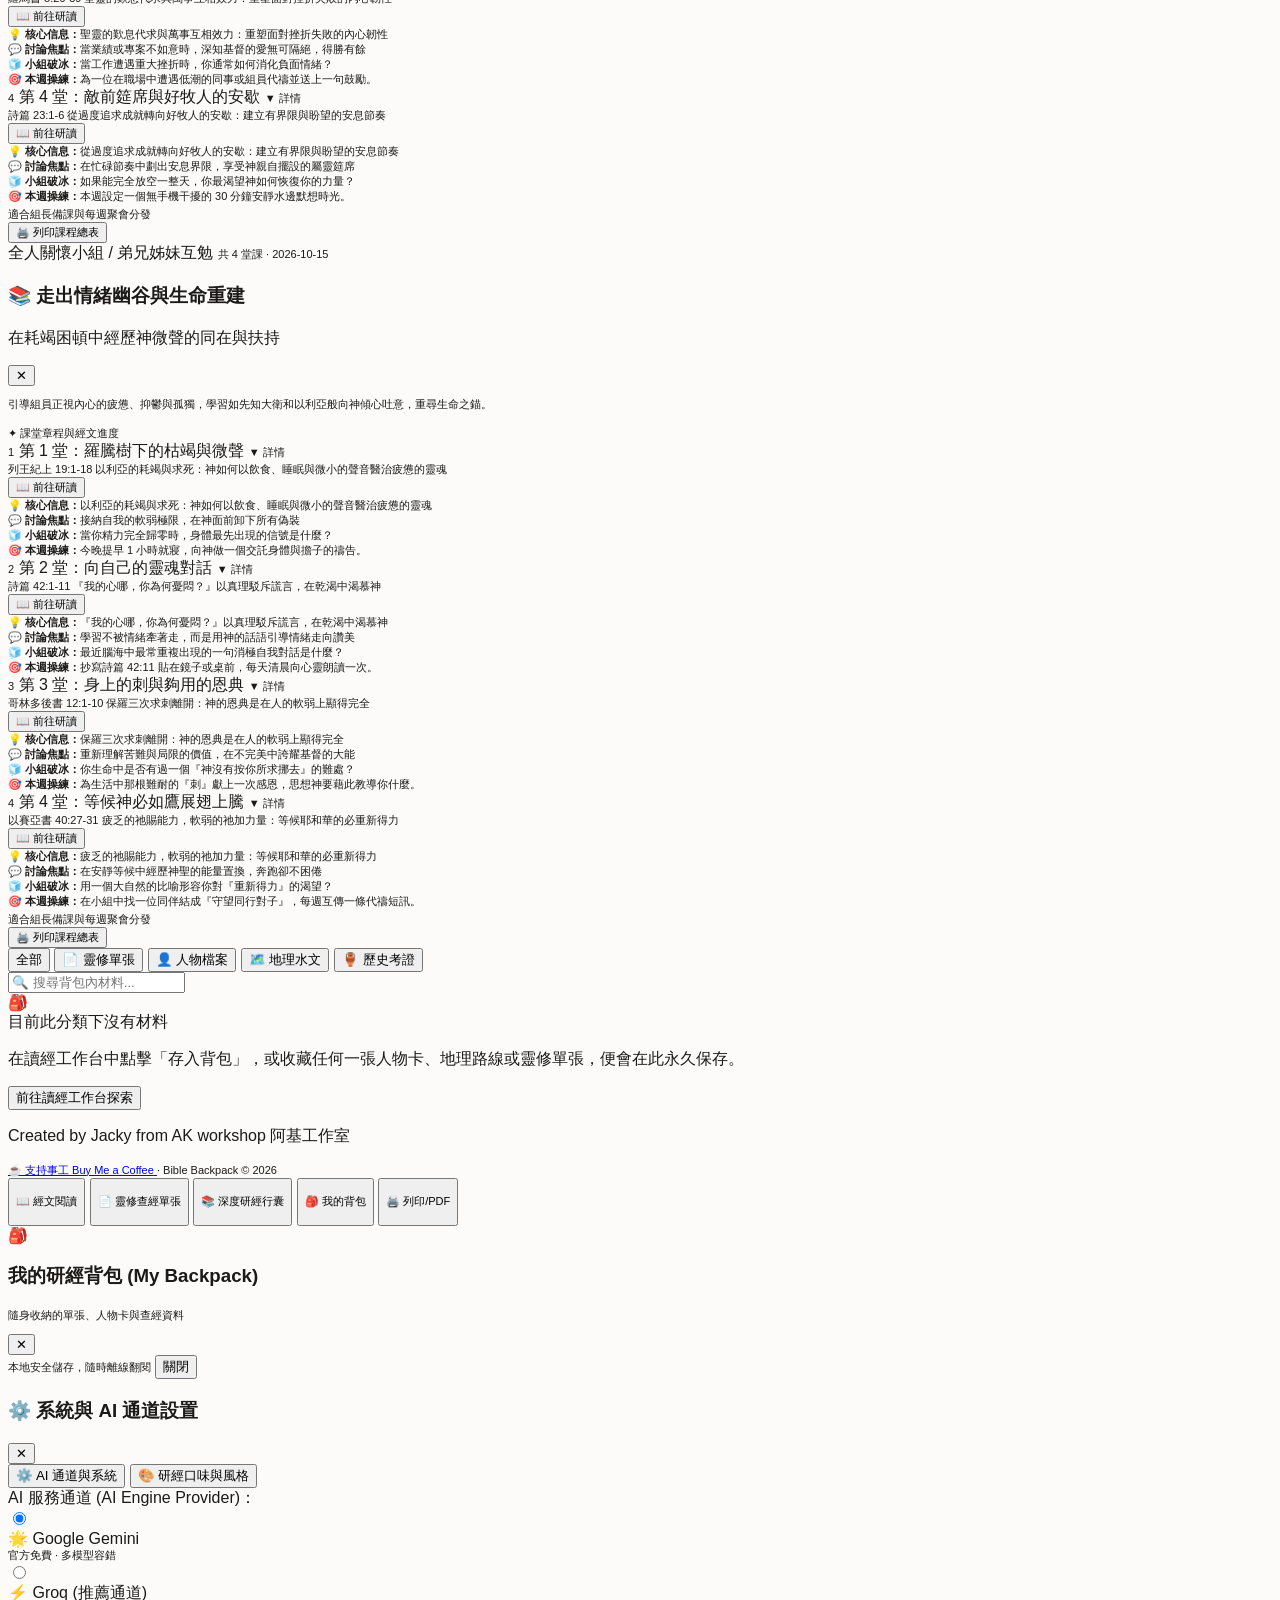
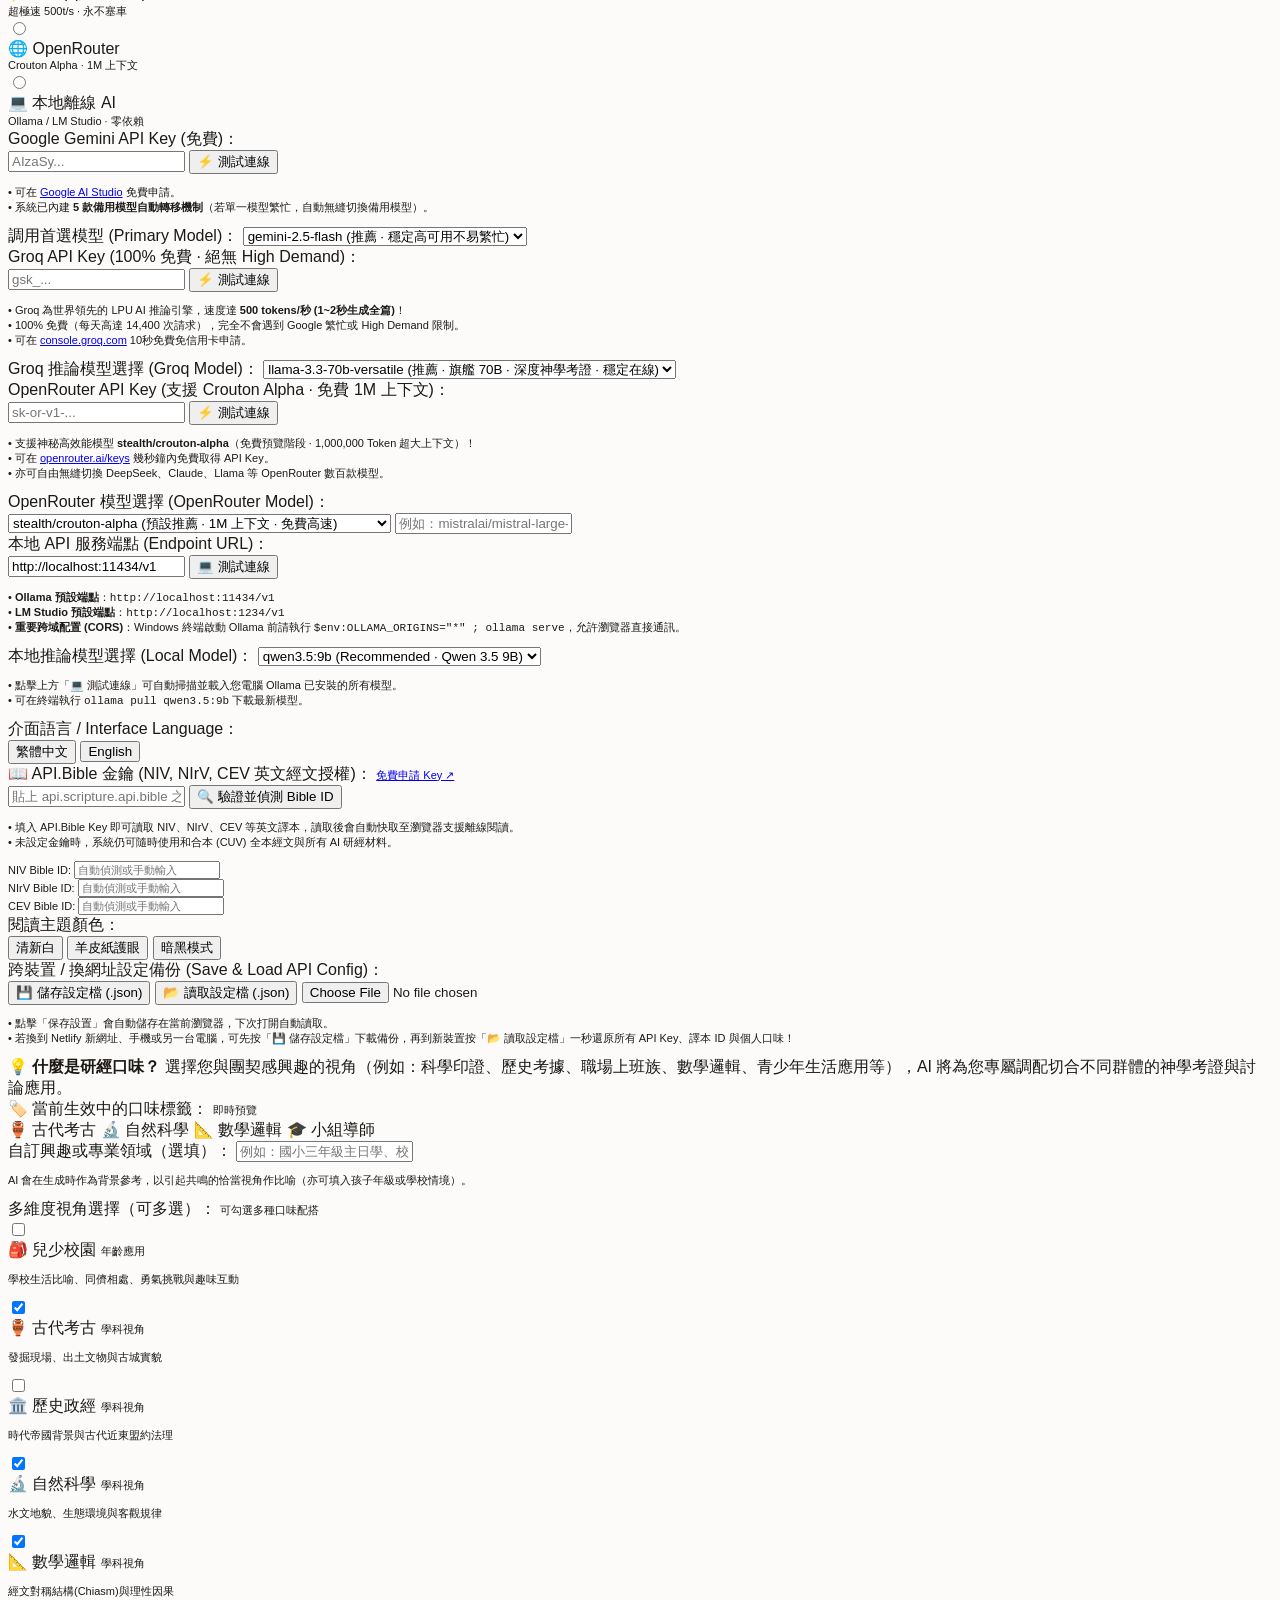
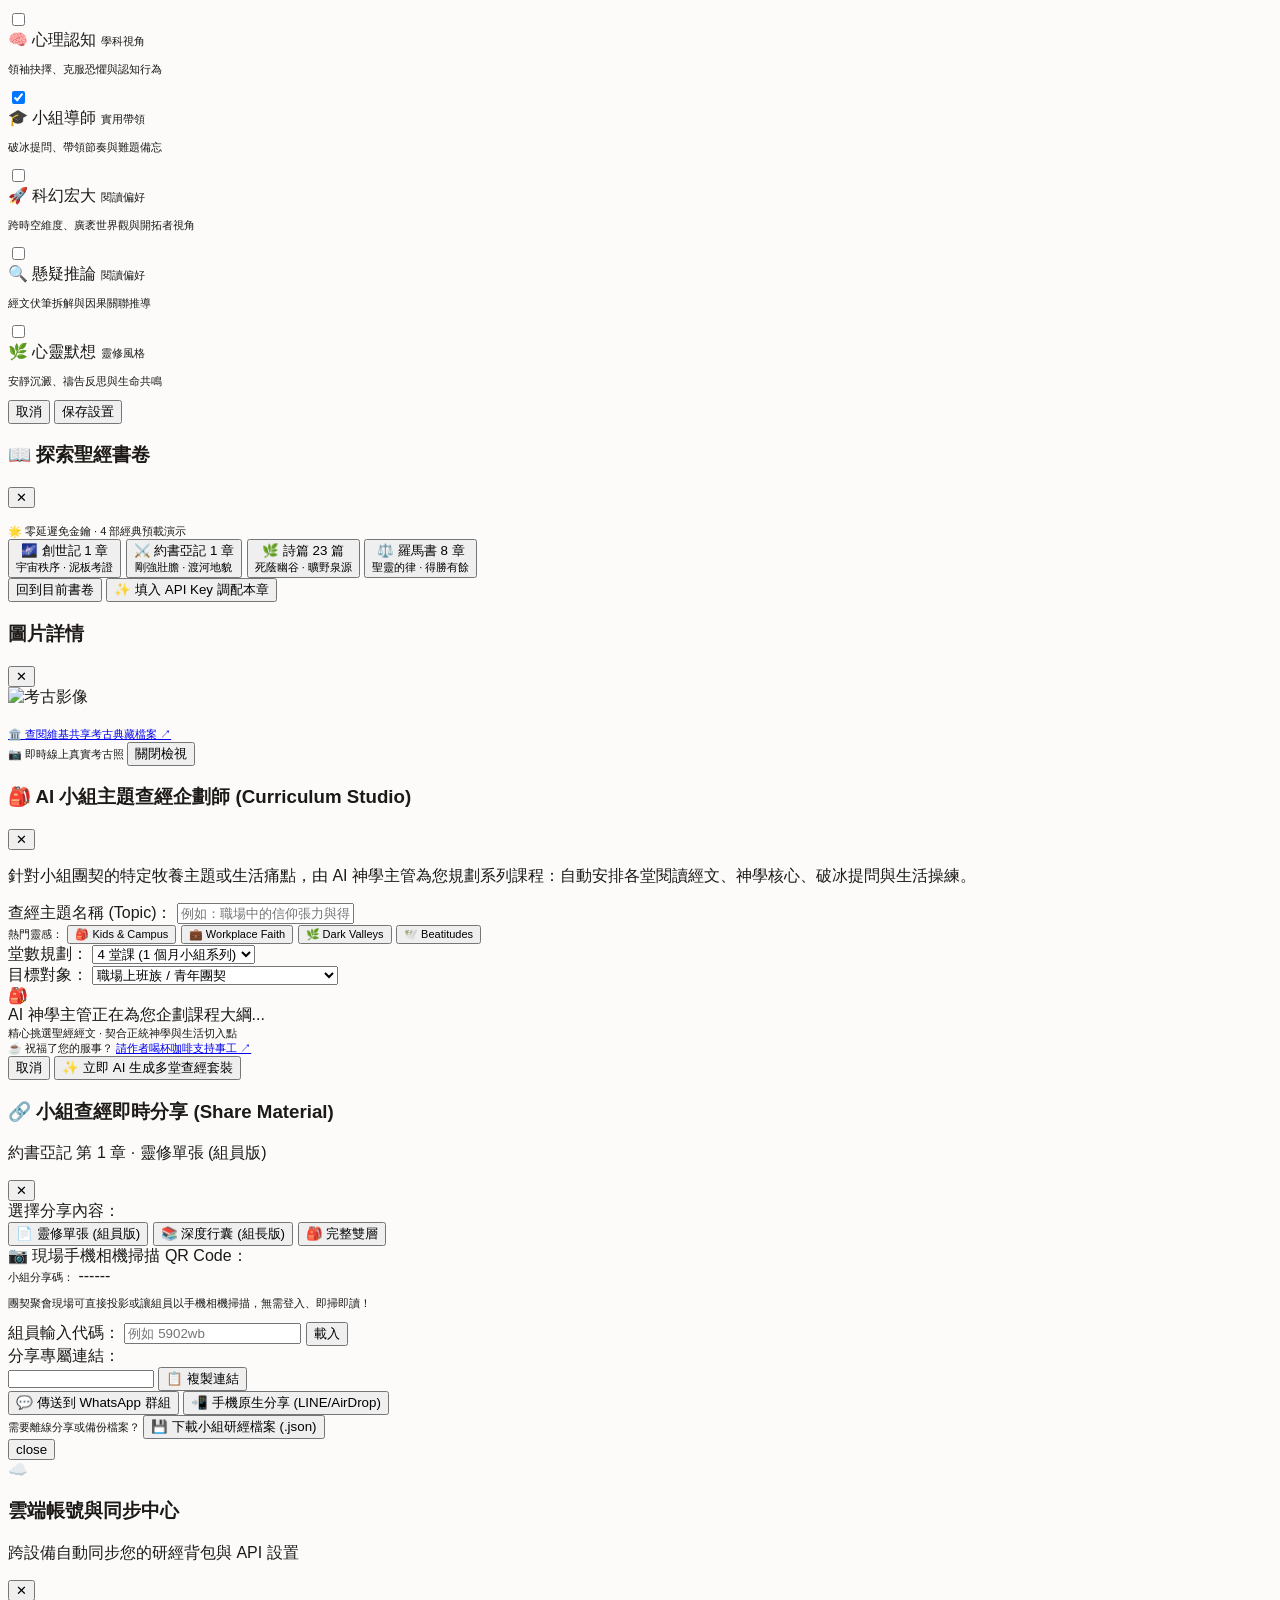
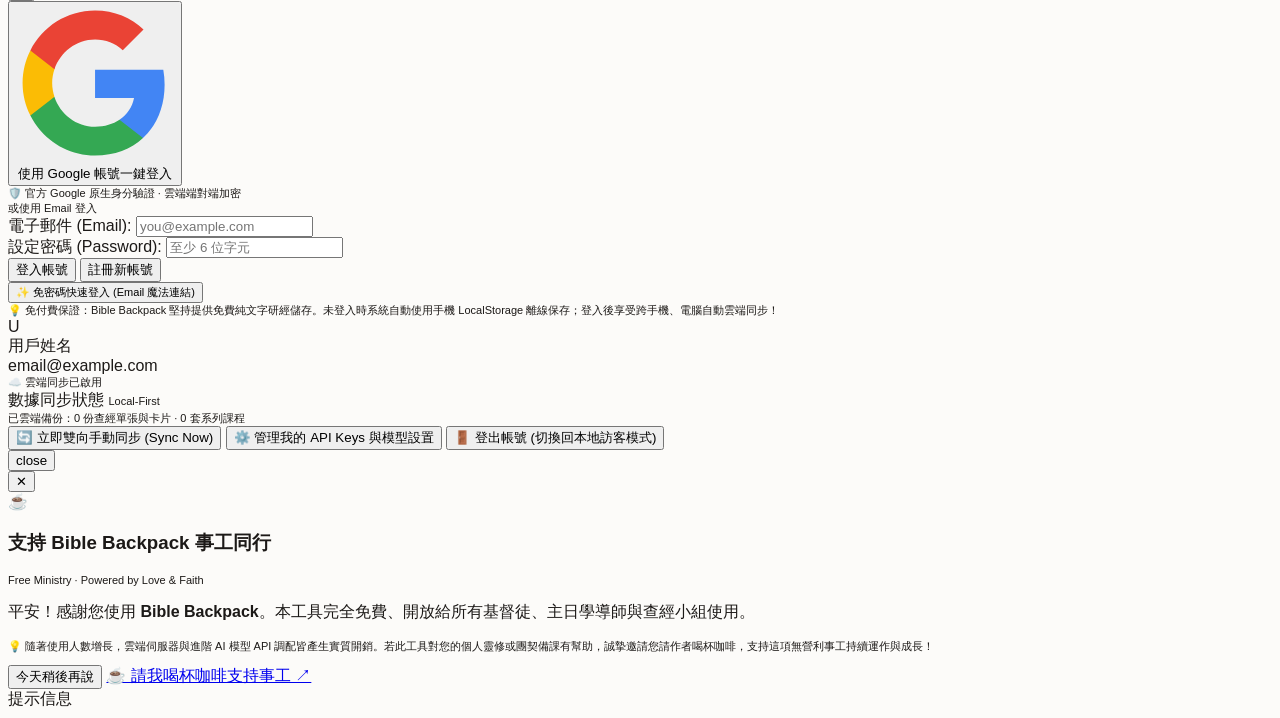
==== commit 6ef5448a: "feat(ai): add OpenRouter provider support with stealth/crouton-alpha preset in settings" ====
--- a/index.html
+++ b/index.html
@@ -228,7 +228,7 @@
           </div>
 
           <!-- 重新調配生成按鈕 (強制跳過快取，重新向 AI 請求最新材料) -->
-          <button onclick="generateWithCurrentTastes(true)" class="action-btn px-2.5 sm:px-3 py-2 bg-amber-800 text-white hover:bg-amber-900 rounded-lg text-xs font-medium flex items-center gap-1 transition-colors shadow-sm flex-shrink-0" title="強制重新調配生成最新研經材料">
+          <button id="nav-regenerate-btn" onclick="generateWithCurrentTastes(true)" class="action-btn px-2.5 sm:px-3 py-2 bg-amber-800 text-white hover:bg-amber-900 rounded-lg text-xs font-medium flex items-center gap-1 transition-colors shadow-sm flex-shrink-0 cursor-pointer" title="強制重新調配生成最新研經材料">
             <span data-i18n="reGenerate">✨ 重新調配</span>
           </button>
         </div>
@@ -418,7 +418,7 @@
         <!-- AI 供應商選擇 -->
         <div>
           <label class="font-bold text-stone-800 block mb-1" data-i18n="settings_provider_label">AI 服務通道 (AI Engine Provider)：</label>
-          <div class="grid grid-cols-1 sm:grid-cols-3 gap-2 mb-2">
+          <div class="grid grid-cols-2 sm:grid-cols-4 gap-2 mb-2">
             <label class="p-2.5 rounded-xl border border-stone-200 hover:border-amber-700 cursor-pointer flex items-center gap-2 bg-stone-50 has-[:checked]:bg-amber-50 has-[:checked]:border-amber-800 transition-all">
               <input type="radio" name="ai_provider" value="gemini" onchange="toggleProviderSettings('gemini')" class="text-amber-800" checked>
               <div>
@@ -434,6 +434,13 @@
               </div>
             </label>
             <label class="p-2.5 rounded-xl border border-stone-200 hover:border-amber-700 cursor-pointer flex items-center gap-2 bg-stone-50 has-[:checked]:bg-amber-50 has-[:checked]:border-amber-800 transition-all">
+              <input type="radio" name="ai_provider" value="openrouter" onchange="toggleProviderSettings('openrouter')" class="text-amber-800">
+              <div>
+                <div class="font-bold text-xs text-stone-900" data-i18n="settings_openrouter_title">🌐 OpenRouter</div>
+                <div class="text-2xs text-stone-500" data-i18n="settings_openrouter_sub">Crouton Alpha · 1M 上下文</div>
+              </div>
+            </label>
+            <label class="p-2.5 rounded-xl border border-stone-200 hover:border-amber-700 cursor-pointer flex items-center gap-2 bg-stone-50 has-[:checked]:bg-amber-50 has-[:checked]:border-amber-800 transition-all">
               <input type="radio" name="ai_provider" value="local" onchange="toggleProviderSettings('local')" class="text-amber-800">
               <div>
                 <div class="font-bold text-xs text-stone-900" data-i18n="settings_local_title">💻 本地離線 AI</div>
@@ -499,6 +506,41 @@
               <option value="mixtral-8x7b-32768" data-i18n="model_groq_mixtral">mixtral-8x7b-32768 (MoE 專家架構 · 32K 長上下文)</option>
               <option value="gemma2-9b-it" data-i18n="model_groq_gemma">gemma2-9b-it (Google Gemma 2 9B · 正統嚴謹)</option>
             </select>
+          </div>
+        </div>
+
+        <!-- OpenRouter 設置群 (支援 stealth/crouton-alpha) -->
+        <div id="provider-openrouter-box" class="space-y-3 hidden">
+          <div>
+            <label class="font-bold text-stone-800 block mb-1" data-i18n="settings_openrouter_key_label">OpenRouter API Key (支援 Crouton Alpha · 免費 1M 上下文)：</label>
+            <div class="flex gap-2">
+              <input type="password" id="openrouter-key-input" placeholder="sk-or-v1-..." class="flex-1 p-2.5 rounded-lg border border-stone-200 focus:outline-none focus:border-amber-700 font-mono text-xs">
+              <button type="button" onclick="testCurrentApiKey('openrouter')" class="px-3 py-2 bg-stone-100 hover:bg-stone-200 border border-stone-300 text-stone-800 rounded-lg text-xs font-medium whitespace-nowrap flex items-center gap-1">
+                <span>⚡</span>
+                <span data-i18n="settings_test_btn">測試連線</span>
+              </button>
+            </div>
+            <div id="openrouter-test-status" class="mt-1.5 text-2xs hidden"></div>
+            <p class="text-2xs text-stone-500 mt-1.5 leading-relaxed" data-i18n="settings_openrouter_help">
+              • 支援神秘高效能模型 <strong>stealth/crouton-alpha</strong>（免費預覽階段 · 1,000,000 Token 超大上下文）！<br>
+              • 可在 <a href="https://openrouter.ai/keys" target="_blank" class="text-amber-800 underline font-semibold">openrouter.ai/keys</a> 幾秒鐘內免費取得 API Key。<br>
+              • 亦可自由無縫切換 DeepSeek、Claude、Llama 等 OpenRouter 數百款模型。
+            </p>
+          </div>
+
+          <div>
+            <label class="font-bold text-stone-800 block mb-1" data-i18n="settings_openrouter_model">OpenRouter 模型選擇 (OpenRouter Model)：</label>
+            <div class="space-y-1.5">
+              <select id="openrouter-model-select-input" onchange="handleOpenRouterModelChange(this.value)" class="w-full p-2.5 rounded-lg border border-stone-200 focus:outline-none focus:border-amber-700 text-xs bg-white text-stone-800 font-mono">
+                <option value="stealth/crouton-alpha" selected>stealth/crouton-alpha (預設推薦 · 1M 上下文 · 免費高速)</option>
+                <option value="deepseek/deepseek-chat">deepseek/deepseek-chat (DeepSeek V3 · 性價比旗艦)</option>
+                <option value="meta-llama/llama-3.3-70b-instruct">meta-llama/llama-3.3-70b-instruct (Llama 3.3 70B · 開源旗艦)</option>
+                <option value="anthropic/claude-3.5-sonnet">anthropic/claude-3.5-sonnet (Claude 3.5 Sonnet)</option>
+                <option value="google/gemini-2.5-flash">google/gemini-2.5-flash (Gemini 2.5 Flash via OpenRouter)</option>
+                <option value="custom">自訂模型名稱 (輸入 OpenRouter 模型 ID)...</option>
+              </select>
+              <input type="text" id="openrouter-custom-model-input" placeholder="例如：mistralai/mistral-large-2411" class="w-full p-2 rounded-lg border border-stone-200 focus:outline-none focus:border-amber-700 font-mono text-xs hidden">
+            </div>
           </div>
         </div>
 
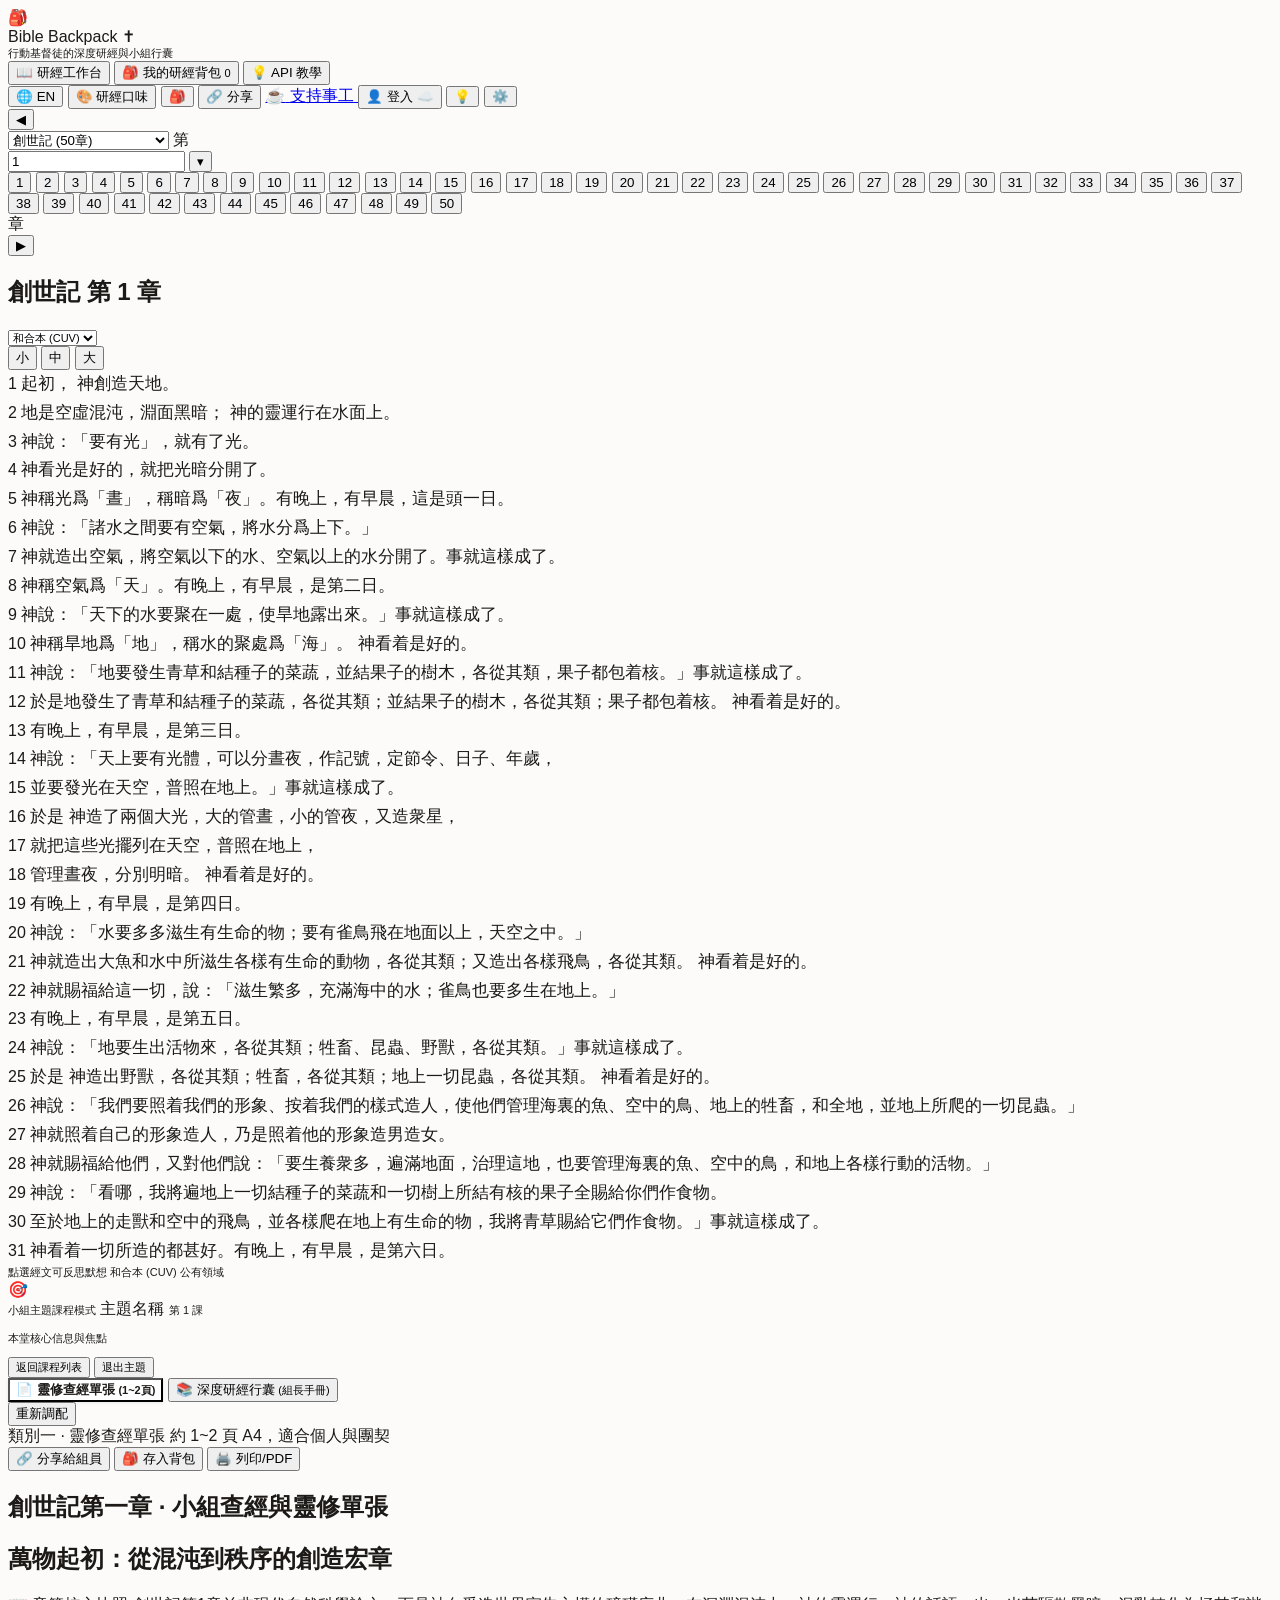
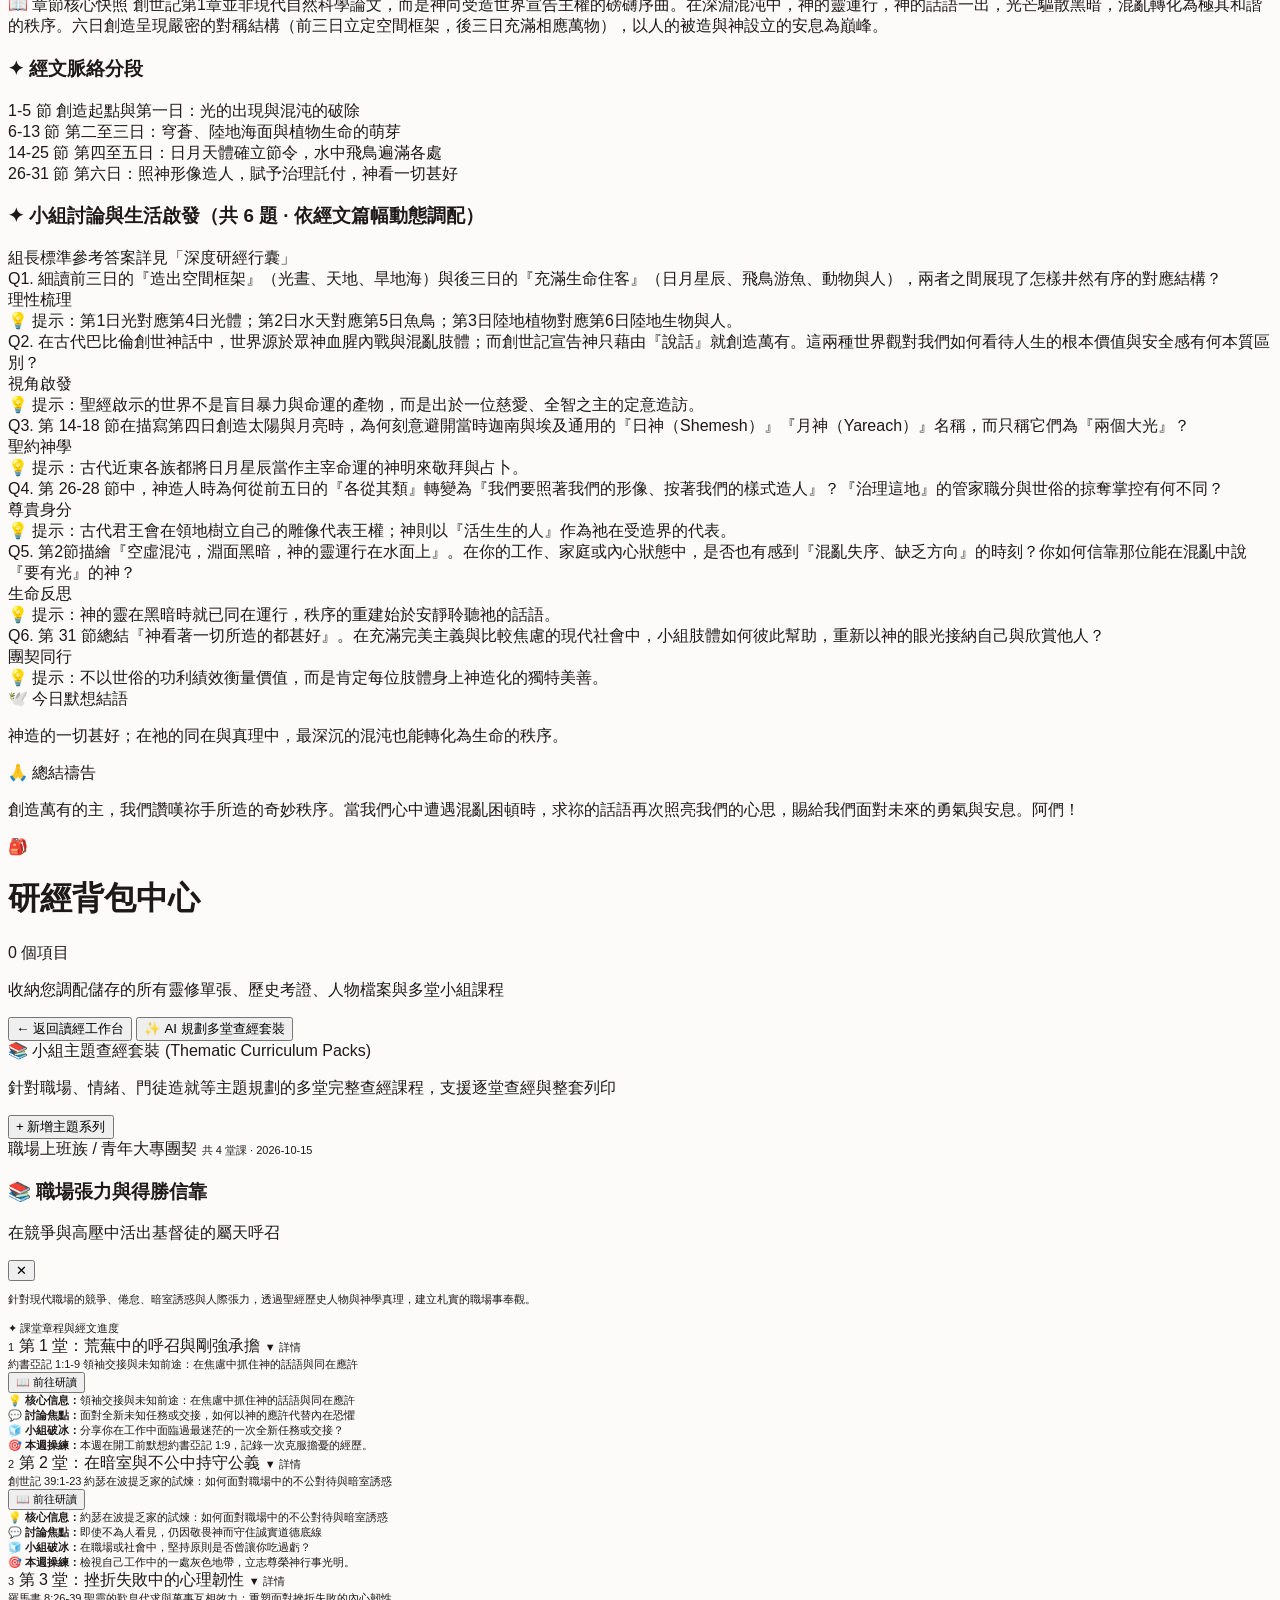
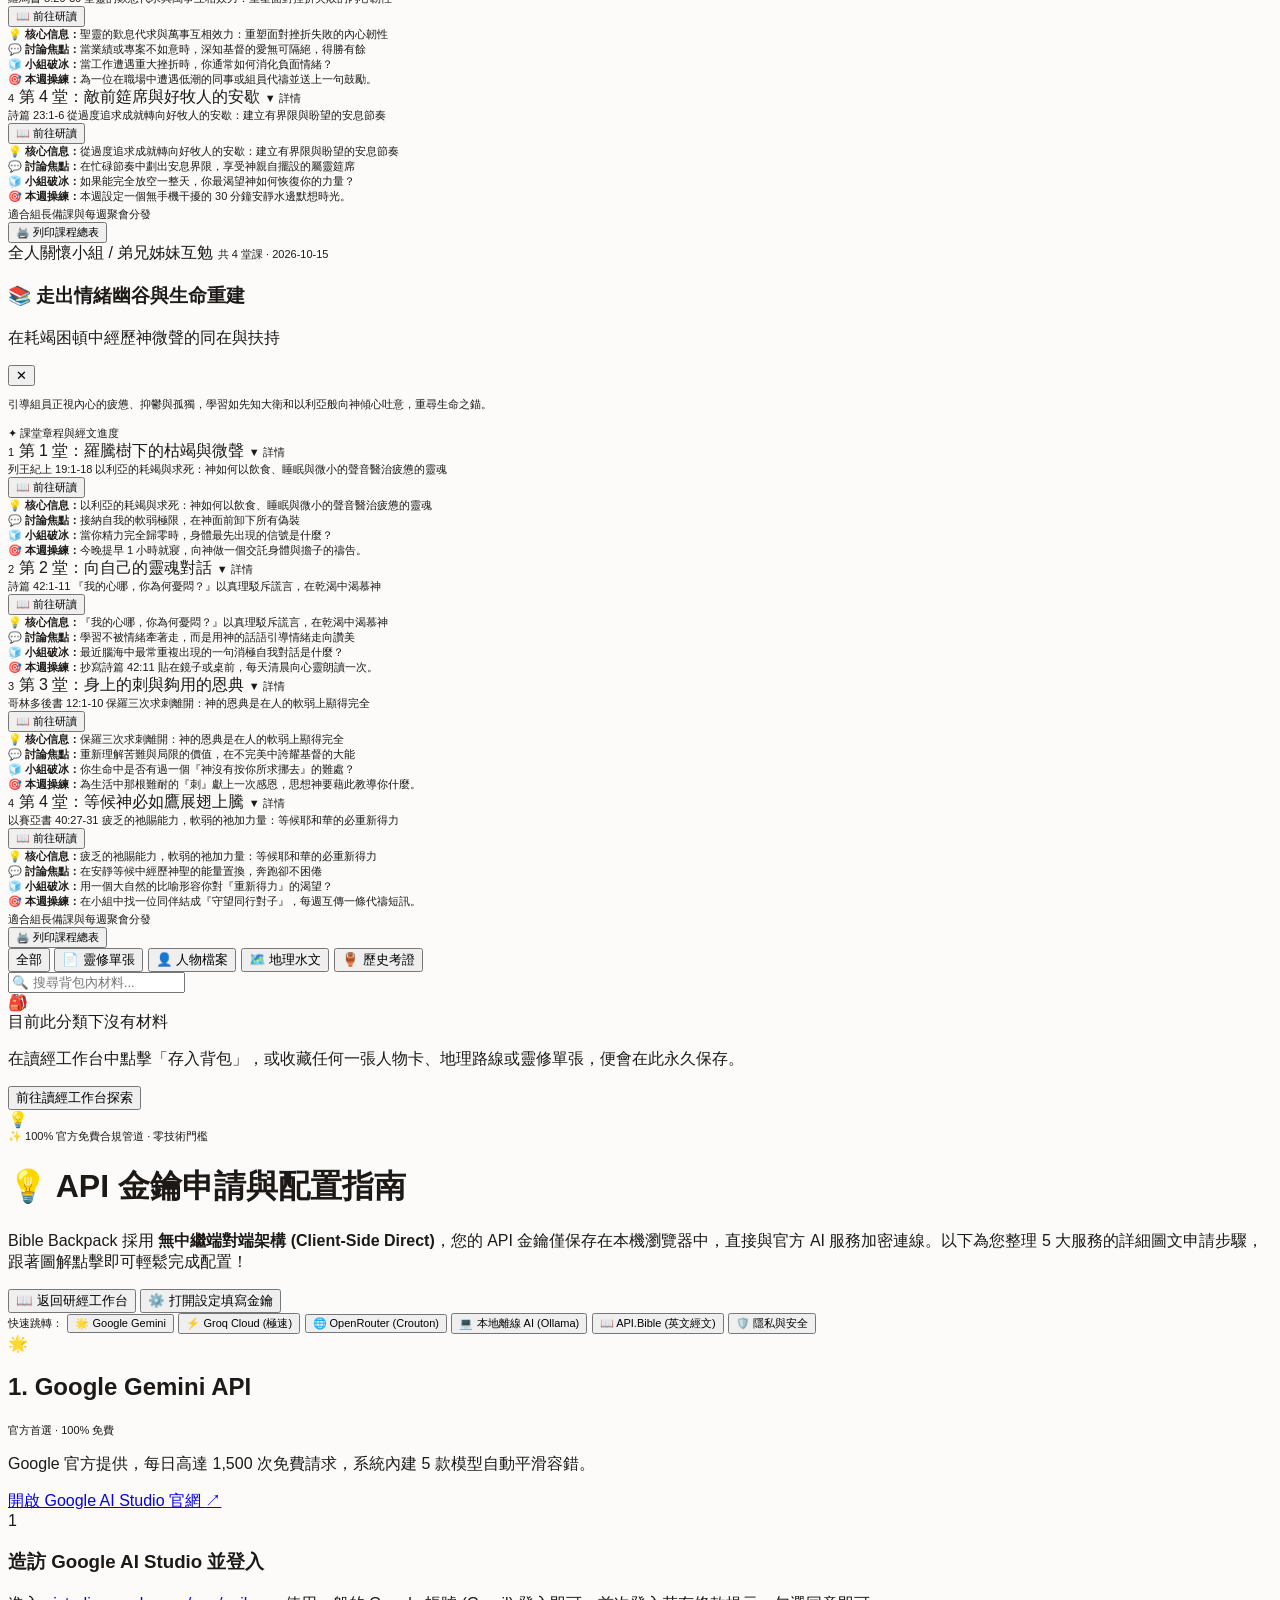
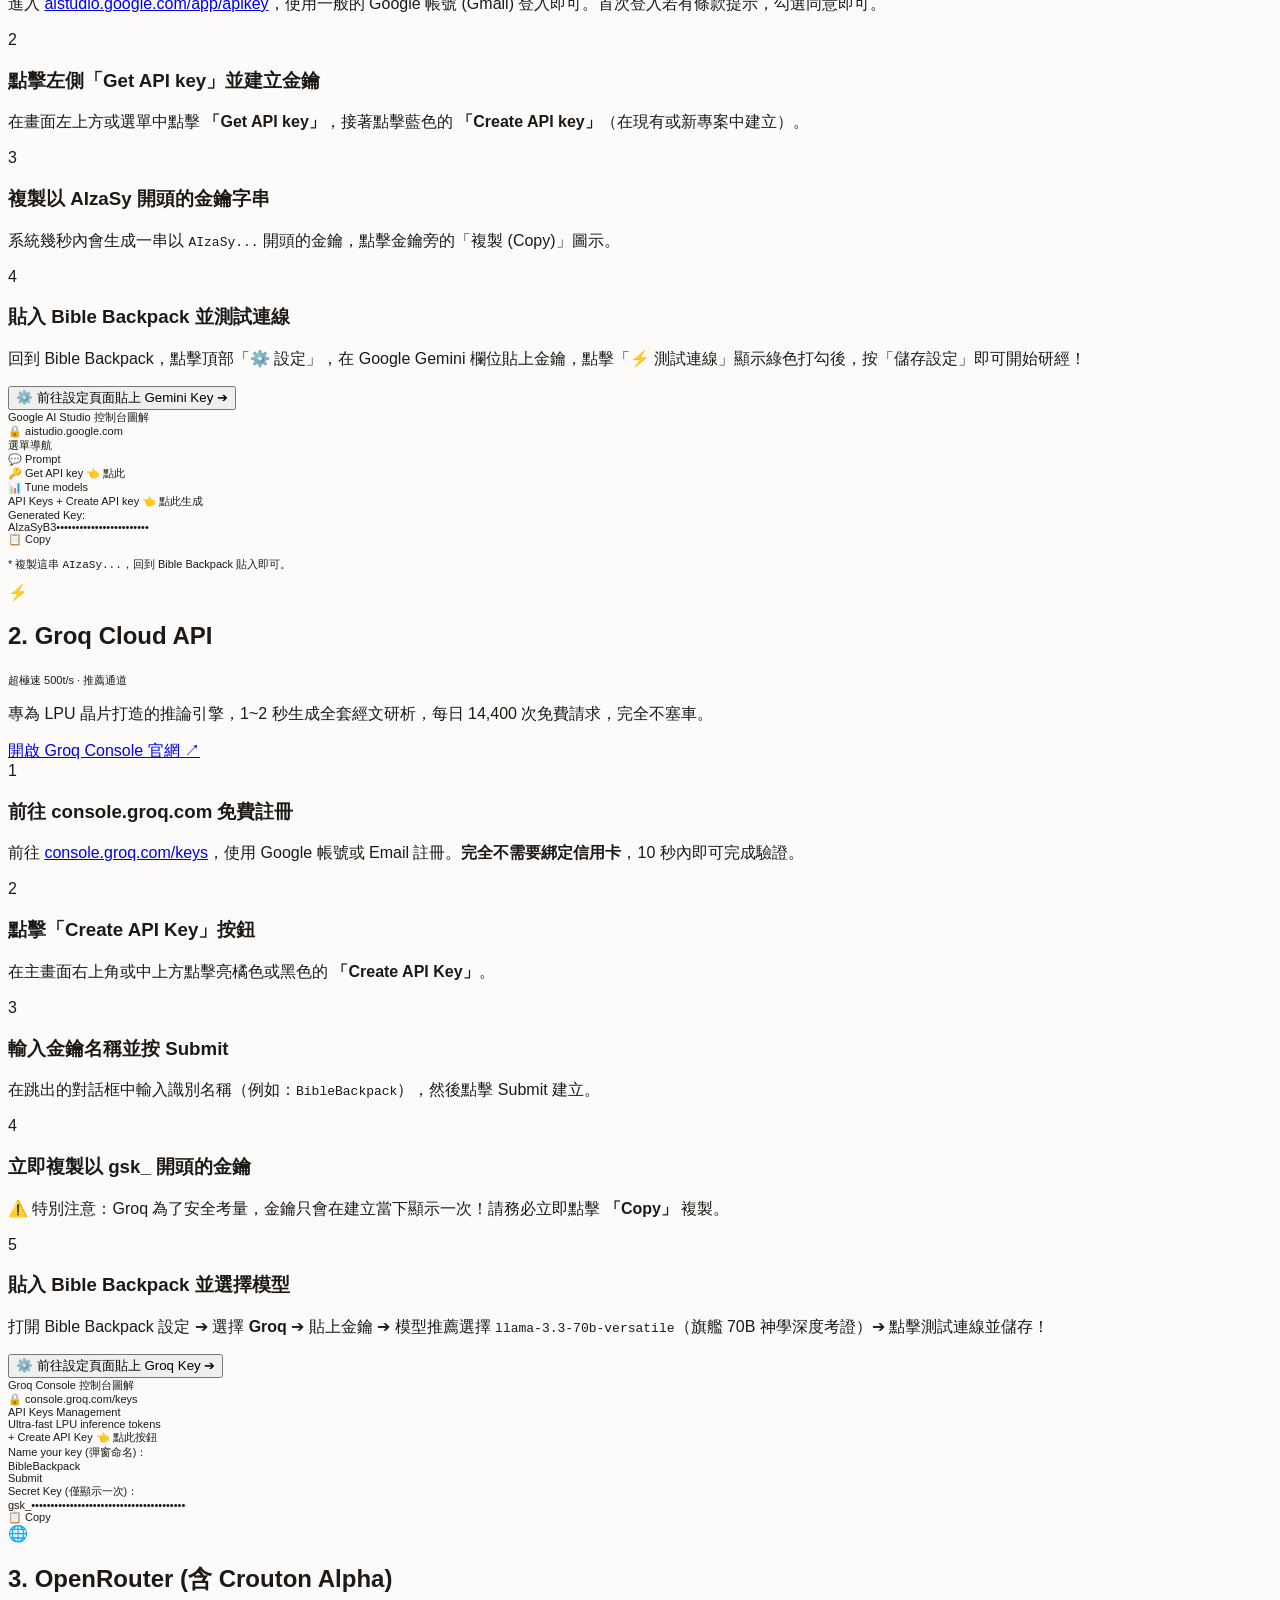
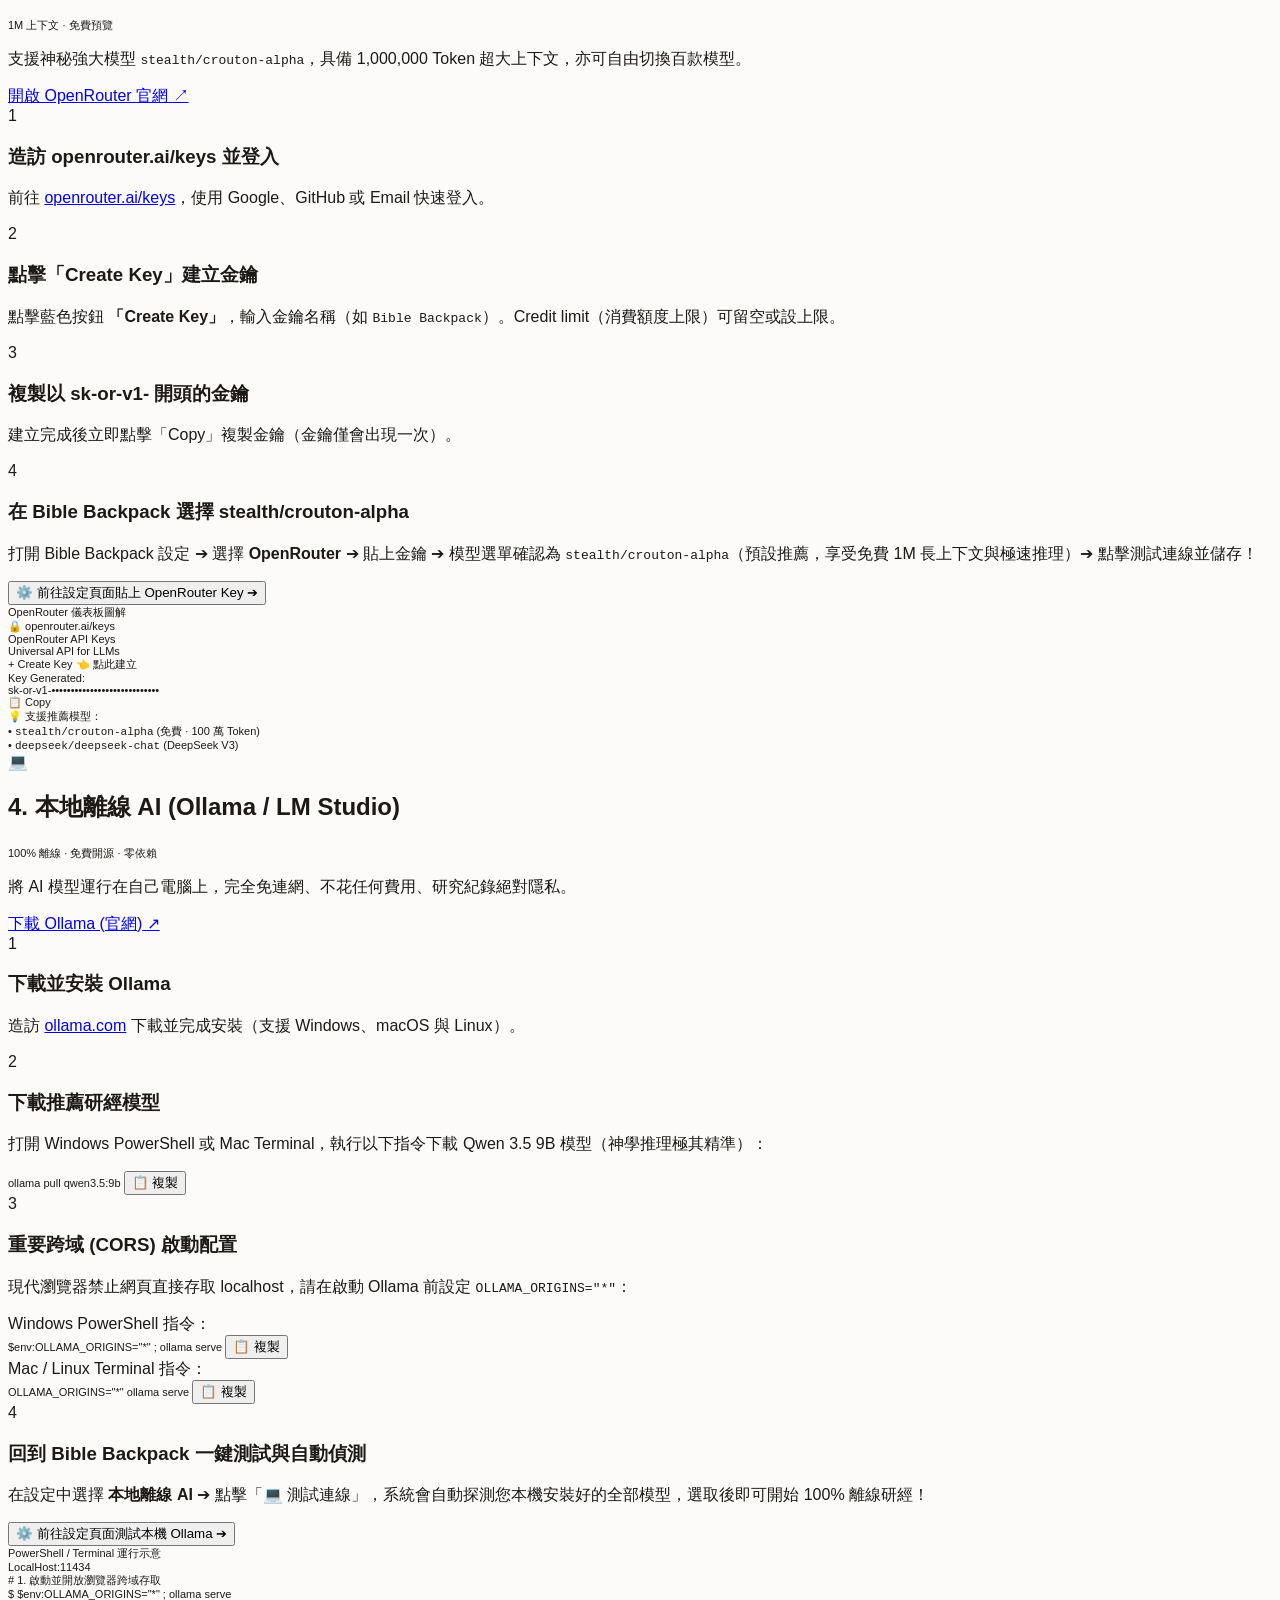
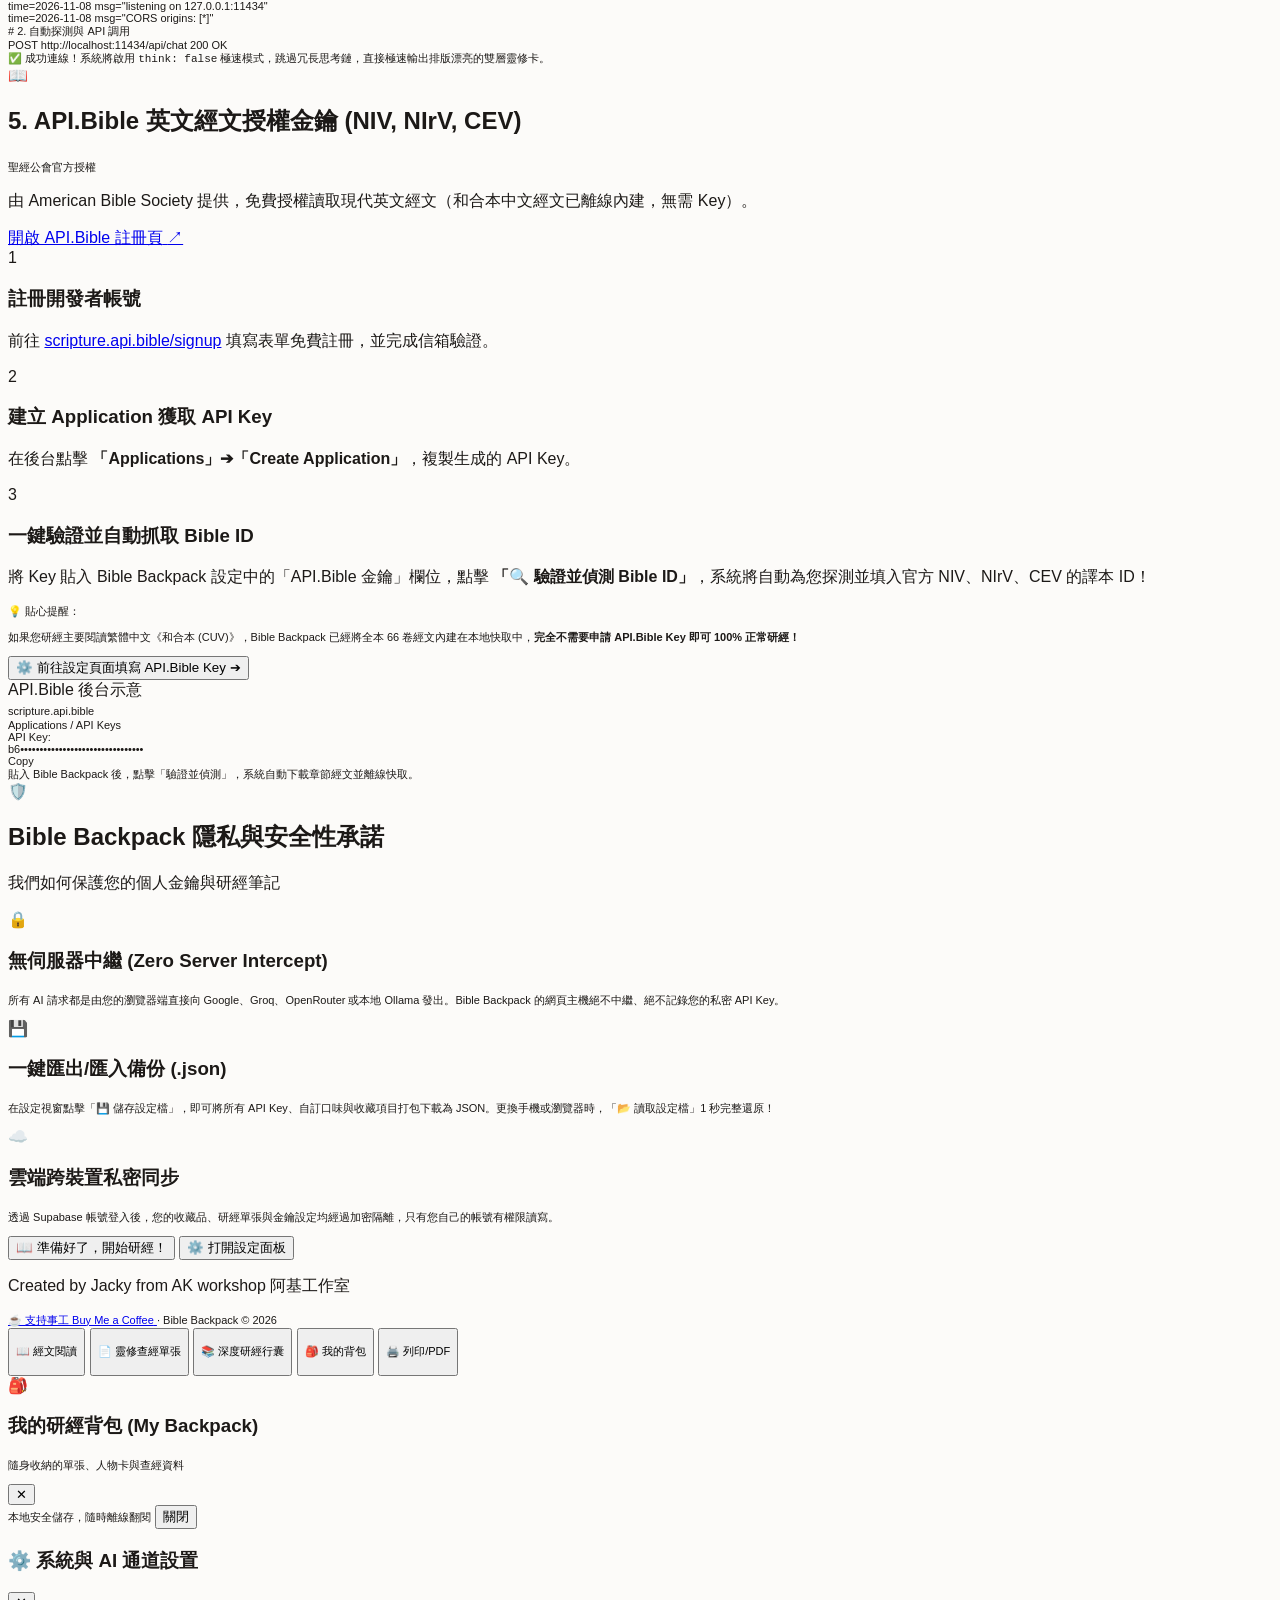
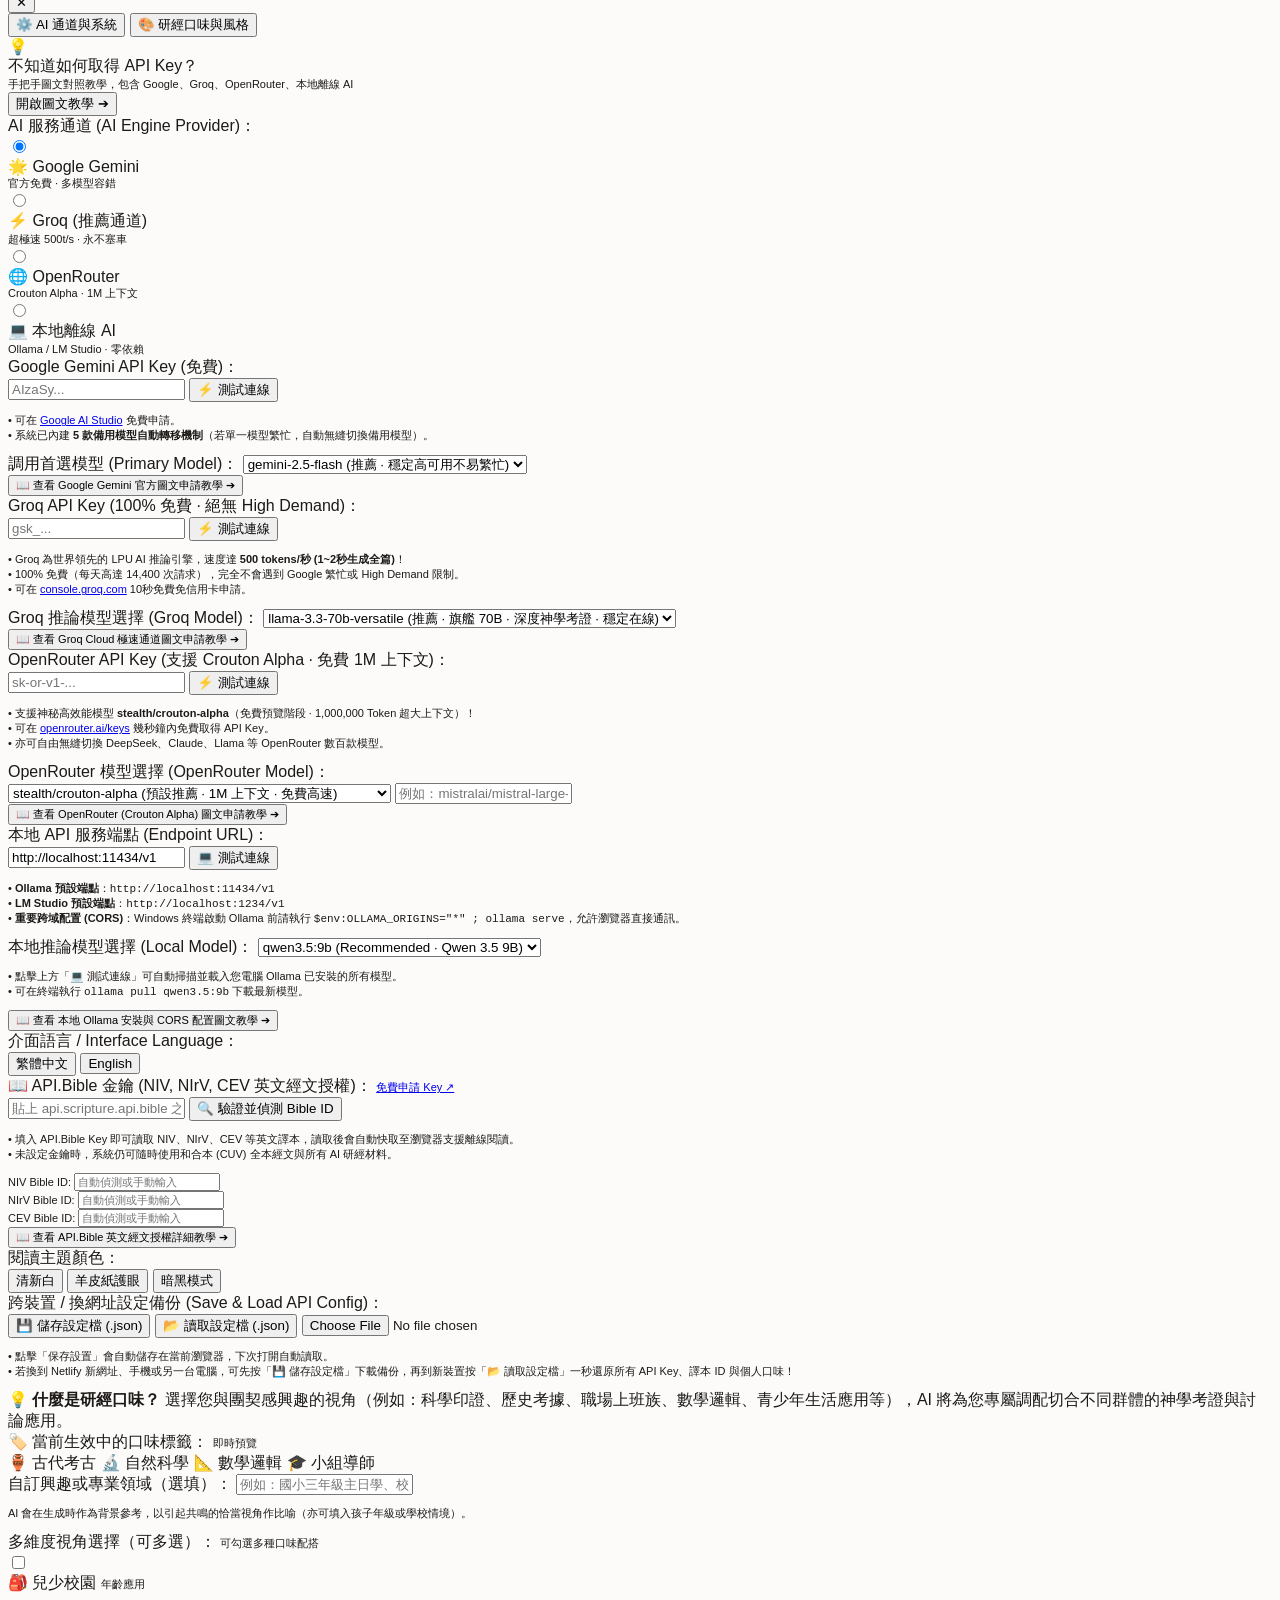
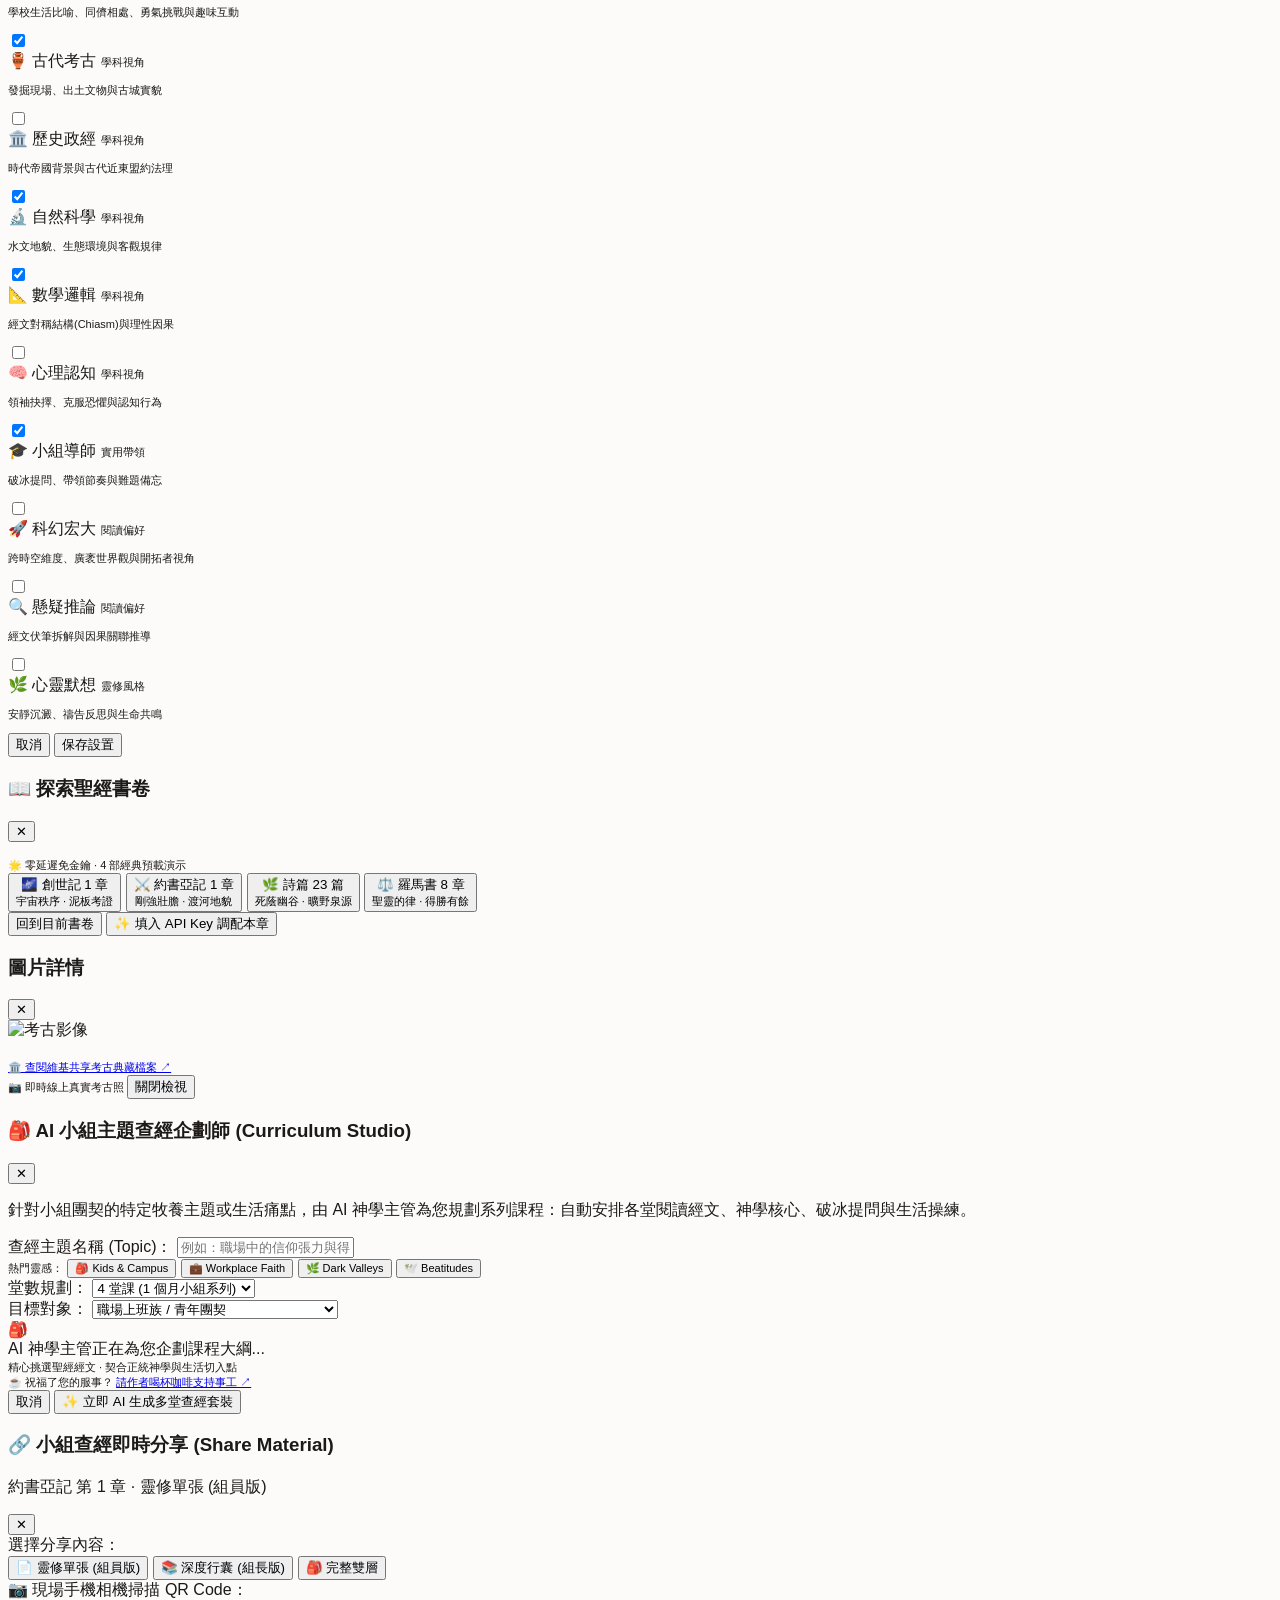
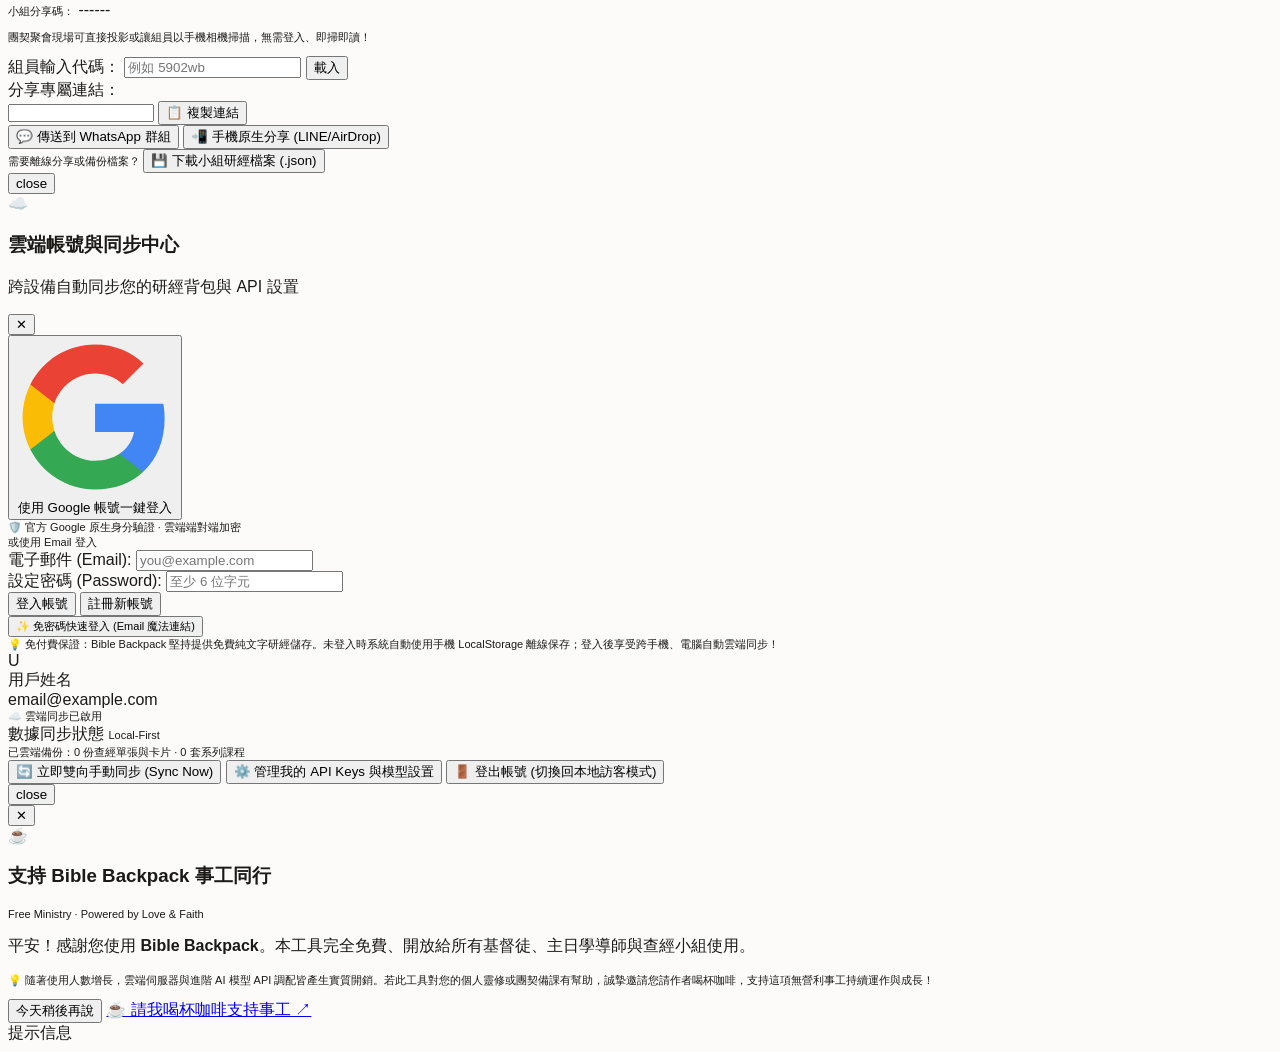
==== commit 309ff7f8: "feat(guide): add dedicated API setup guide page with step-by-step visual UI mockups and settings sho" ====
--- a/index.html
+++ b/index.html
@@ -59,7 +59,7 @@
         </div>
       </div>
 
-      <!-- 2. 頁面主要視圖切換 (Desktop View Switcher: 研經工作台 vs 背包中心) -->
+      <!-- 2. 頁面主要視圖切換 (Desktop View Switcher: 研經工作台 vs 背包中心 vs API 教學) -->
       <div class="hidden md:flex md:order-2 items-center bg-stone-100 p-0.5 sm:p-1 rounded-xl border border-stone-200 text-xs flex-shrink-0">
         <button id="view-tab-study" onclick="navigateTo('study')" class="px-2.5 sm:px-3 py-1.5 rounded-lg font-bold bg-white text-stone-900 shadow-sm transition-all flex items-center gap-1.5">
           <span>📖</span>
@@ -70,6 +70,10 @@
           <span data-i18n="viewBackpack">我的研經背包</span>
           <span id="nav-backpack-count" class="bg-amber-800 text-white text-2xs px-1.5 py-0.2 rounded-full font-bold ml-0.5">0</span>
         </button>
+        <button id="view-tab-guide" onclick="navigateTo('guide')" class="px-2.5 sm:px-3 py-1.5 rounded-lg text-stone-600 hover:text-stone-900 transition-all flex items-center gap-1.5">
+          <span>💡</span>
+          <span data-i18n="viewGuide">API 教學</span>
+        </button>
       </div>
 
       <!-- 3. 右側快捷操作群組 (Mobile 上排右側 / Desktop 最右側) -->
@@ -111,6 +115,11 @@
           <span id="nav-auth-avatar"><span>👤</span></span>
           <span id="nav-auth-label" class="hidden xl:inline">登入</span>
           <span id="nav-auth-cloud-badge" class="hidden text-xs">☁️</span>
+        </button>
+
+        <!-- API 教學按鈕 (手機快捷入口) -->
+        <button onclick="navigateTo('guide')" class="action-btn p-1.5 sm:p-2 rounded-lg border border-stone-200 hover:bg-stone-50 text-stone-700 text-xs transition-colors md:hidden" title="API 設定教學 / Setup Guide">
+          <span>💡</span>
         </button>
 
         <!-- 設置按鈕 -->
@@ -313,6 +322,703 @@
       <div id="backpack-hub-cards-grid" class="grid grid-cols-1 md:grid-cols-2 lg:grid-cols-3 gap-4">
         <!-- 由 app.js 動態渲染 -->
       </div>
+
+    </div>
+
+    <!-- 頁面 3：API 申請與設定圖文教學獨立大頁面 (Dedicated API Setup Guide Full Page) -->
+    <div id="api-guide-page" class="hidden no-print space-y-8 max-w-5xl mx-auto pb-12 animate-fade-in">
+
+      <!-- 教學頁頂部橫幅 (Hero Banner) -->
+      <div class="bg-gradient-to-br from-amber-900 via-stone-900 to-amber-950 text-white rounded-3xl p-6 sm:p-8 shadow-xl relative overflow-hidden">
+        <div class="absolute -right-8 -bottom-8 opacity-10 text-9xl pointer-events-none select-none">💡</div>
+        <div class="relative z-10 flex flex-col md:flex-row md:items-center justify-between gap-6">
+          <div class="space-y-2">
+            <div class="inline-flex items-center gap-2 px-3 py-1 rounded-full bg-amber-500/20 border border-amber-400/30 text-amber-200 text-2xs font-semibold tracking-wide uppercase">
+              <span>✨</span>
+              <span>100% 官方免費合規管道 · 零技術門檻</span>
+            </div>
+            <h1 class="text-2xl sm:text-3xl font-black tracking-tight flex items-center gap-2.5">
+              <span>💡</span>
+              <span>API 金鑰申請與配置指南</span>
+            </h1>
+            <p class="text-xs sm:text-sm text-stone-300 max-w-2xl leading-relaxed">
+              Bible Backpack 採用 <strong>無中繼端對端架構 (Client-Side Direct)</strong>，您的 API 金鑰僅保存在本機瀏覽器中，直接與官方 AI 服務加密連線。以下為您整理 5 大服務的詳細圖文申請步驟，跟著圖解點擊即可輕鬆完成配置！
+            </p>
+          </div>
+          
+          <div class="flex items-center gap-2.5 flex-wrap flex-shrink-0">
+            <button onclick="navigateTo('study')" class="px-4 py-2.5 bg-white/10 hover:bg-white/20 border border-white/20 rounded-xl text-xs font-semibold text-white transition-all flex items-center gap-1.5 shadow-xs">
+              <span>📖</span>
+              <span>返回研經工作台</span>
+            </button>
+            <button onclick="openSettingsModal()" class="px-4 py-2.5 bg-amber-500 hover:bg-amber-400 text-stone-950 font-bold rounded-xl text-xs transition-all flex items-center gap-1.5 shadow-md hover:scale-[1.02]">
+              <span>⚙️</span>
+              <span>打開設定填寫金鑰</span>
+            </button>
+          </div>
+        </div>
+
+        <!-- 快速錨點目錄導航 (Quick Jump Anchor Pills) -->
+        <div class="mt-6 pt-5 border-t border-white/15 flex items-center gap-2 overflow-x-auto pb-1 text-xs no-scrollbar">
+          <span class="text-stone-400 text-2xs font-semibold uppercase tracking-wider whitespace-nowrap">快速跳轉：</span>
+          <button onclick="openApiGuide('gemini')" class="px-3 py-1 rounded-full bg-white/10 hover:bg-white/20 border border-white/15 text-white whitespace-nowrap text-2xs font-medium transition-colors flex items-center gap-1">
+            <span>🌟</span>
+            <span>Google Gemini</span>
+          </button>
+          <button onclick="openApiGuide('groq')" class="px-3 py-1 rounded-full bg-white/10 hover:bg-white/20 border border-white/15 text-white whitespace-nowrap text-2xs font-medium transition-colors flex items-center gap-1">
+            <span>⚡</span>
+            <span>Groq Cloud (極速)</span>
+          </button>
+          <button onclick="openApiGuide('openrouter')" class="px-3 py-1 rounded-full bg-white/10 hover:bg-white/20 border border-white/15 text-white whitespace-nowrap text-2xs font-medium transition-colors flex items-center gap-1">
+            <span>🌐</span>
+            <span>OpenRouter (Crouton)</span>
+          </button>
+          <button onclick="openApiGuide('local')" class="px-3 py-1 rounded-full bg-white/10 hover:bg-white/20 border border-white/15 text-white whitespace-nowrap text-2xs font-medium transition-colors flex items-center gap-1">
+            <span>💻</span>
+            <span>本地離線 AI (Ollama)</span>
+          </button>
+          <button onclick="openApiGuide('apibible')" class="px-3 py-1 rounded-full bg-white/10 hover:bg-white/20 border border-white/15 text-white whitespace-nowrap text-2xs font-medium transition-colors flex items-center gap-1">
+            <span>📖</span>
+            <span>API.Bible (英文經文)</span>
+          </button>
+          <button onclick="openApiGuide('security')" class="px-3 py-1 rounded-full bg-white/10 hover:bg-white/20 border border-white/15 text-white whitespace-nowrap text-2xs font-medium transition-colors flex items-center gap-1">
+            <span>🛡️</span>
+            <span>隱私與安全</span>
+          </button>
+        </div>
+      </div>
+
+      <!-- ================= 教學 1：Google Gemini API ================= -->
+      <section id="guide-gemini" class="bg-white border border-stone-200 rounded-2xl p-6 sm:p-8 shadow-sm space-y-6 transition-all scroll-mt-20">
+        <div class="flex flex-col sm:flex-row sm:items-center justify-between gap-3 pb-4 border-b border-stone-100">
+          <div class="flex items-center gap-3">
+            <div class="w-10 h-10 rounded-xl bg-amber-50 border border-amber-200 flex items-center justify-center text-xl shadow-xs">
+              🌟
+            </div>
+            <div>
+              <div class="flex items-center gap-2">
+                <h2 class="text-lg font-bold text-stone-900">1. Google Gemini API</h2>
+                <span class="px-2.5 py-0.5 rounded-full text-2xs font-bold bg-amber-100 text-amber-800 border border-amber-200">官方首選 · 100% 免費</span>
+              </div>
+              <p class="text-xs text-stone-500">Google 官方提供，每日高達 1,500 次免費請求，系統內建 5 款模型自動平滑容錯。</p>
+            </div>
+          </div>
+          <a href="https://aistudio.google.com/app/apikey" target="_blank" rel="noopener noreferrer" class="inline-flex items-center gap-1 px-3.5 py-2 bg-amber-800 hover:bg-amber-900 text-white rounded-xl text-xs font-bold shadow-xs transition-colors whitespace-nowrap self-start sm:self-auto">
+            <span>開啟 Google AI Studio 官網</span>
+            <span>↗</span>
+          </a>
+        </div>
+
+        <!-- 步驟拆解 -->
+        <div class="grid grid-cols-1 md:grid-cols-2 gap-6 items-start">
+          <div class="space-y-4 text-xs">
+            <div class="flex gap-3">
+              <span class="w-6 h-6 rounded-full bg-amber-800 text-white flex items-center justify-center font-bold text-xs flex-shrink-0">1</span>
+              <div>
+                <h3 class="font-bold text-stone-900">造訪 Google AI Studio 並登入</h3>
+                <p class="text-stone-600 mt-0.5 leading-relaxed">
+                  進入 <a href="https://aistudio.google.com/app/apikey" target="_blank" class="text-amber-800 underline font-semibold">aistudio.google.com/app/apikey</a>，使用一般的 Google 帳號 (Gmail) 登入即可。首次登入若有條款提示，勾選同意即可。
+                </p>
+              </div>
+            </div>
+
+            <div class="flex gap-3">
+              <span class="w-6 h-6 rounded-full bg-amber-800 text-white flex items-center justify-center font-bold text-xs flex-shrink-0">2</span>
+              <div>
+                <h3 class="font-bold text-stone-900">點擊左側「Get API key」並建立金鑰</h3>
+                <p class="text-stone-600 mt-0.5 leading-relaxed">
+                  在畫面左上方或選單中點擊 <strong>「Get API key」</strong>，接著點擊藍色的 <strong>「Create API key」</strong>（在現有或新專案中建立）。
+                </p>
+              </div>
+            </div>
+
+            <div class="flex gap-3">
+              <span class="w-6 h-6 rounded-full bg-amber-800 text-white flex items-center justify-center font-bold text-xs flex-shrink-0">3</span>
+              <div>
+                <h3 class="font-bold text-stone-900">複製以 AIzaSy 開頭的金鑰字串</h3>
+                <p class="text-stone-600 mt-0.5 leading-relaxed">
+                  系統幾秒內會生成一串以 <code>AIzaSy...</code> 開頭的金鑰，點擊金鑰旁的「複製 (Copy)」圖示。
+                </p>
+              </div>
+            </div>
+
+            <div class="flex gap-3">
+              <span class="w-6 h-6 rounded-full bg-amber-800 text-white flex items-center justify-center font-bold text-xs flex-shrink-0">4</span>
+              <div>
+                <h3 class="font-bold text-stone-900">貼入 Bible Backpack 並測試連線</h3>
+                <p class="text-stone-600 mt-0.5 leading-relaxed">
+                  回到 Bible Backpack，點擊頂部「⚙️ 設定」，在 Google Gemini 欄位貼上金鑰，點擊「⚡ 測試連線」顯示綠色打勾後，按「儲存設定」即可開始研經！
+                </p>
+              </div>
+            </div>
+
+            <div class="pt-2">
+              <button onclick="jumpToSettingsProvider('gemini')" class="px-4 py-2 bg-stone-900 hover:bg-stone-800 text-white font-bold rounded-xl text-xs transition-colors flex items-center gap-1.5 shadow-xs">
+                <span>⚙️ 前往設定頁面貼上 Gemini Key</span>
+                <span>➔</span>
+              </button>
+            </div>
+          </div>
+
+          <!-- 視覺化瀏覽器 Mockup 對照圖 -->
+          <div class="bg-stone-900 rounded-2xl p-3 sm:p-4 text-white shadow-lg border border-stone-800 space-y-3 font-mono text-2xs">
+            <div class="flex items-center justify-between pb-2 border-b border-stone-800">
+              <div class="flex items-center gap-1.5">
+                <span class="w-2.5 h-2.5 rounded-full bg-red-500 inline-block"></span>
+                <span class="w-2.5 h-2.5 rounded-full bg-amber-500 inline-block"></span>
+                <span class="w-2.5 h-2.5 rounded-full bg-emerald-500 inline-block"></span>
+                <span class="text-stone-400 text-3xs ml-2 font-sans">Google AI Studio 控制台圖解</span>
+              </div>
+              <span class="text-stone-500">🔒 aistudio.google.com</span>
+            </div>
+
+            <div class="bg-stone-950 rounded-xl p-3 border border-stone-800/80 space-y-3 font-sans">
+              <!-- 側邊欄與按鈕示意 -->
+              <div class="grid grid-cols-12 gap-2 text-2xs">
+                <div class="col-span-4 bg-stone-900/90 p-2.5 rounded-lg border border-stone-800 space-y-2">
+                  <div class="text-stone-400 text-3xs uppercase font-bold">選單導航</div>
+                  <div class="text-stone-400">💬 Prompt</div>
+                  <div class="p-1.5 rounded bg-amber-500/20 text-amber-300 font-bold border border-amber-500/40 flex items-center justify-between">
+                    <span>🔑 Get API key</span>
+                    <span class="text-xs">👈 點此</span>
+                  </div>
+                  <div class="text-stone-400">📊 Tune models</div>
+                </div>
+
+                <div class="col-span-8 bg-stone-900/40 p-2.5 rounded-lg border border-stone-800/80 space-y-2.5">
+                  <div class="flex items-center justify-between">
+                    <span class="font-bold text-white text-xs">API Keys</span>
+                    <span class="px-2.5 py-1 bg-blue-600 hover:bg-blue-500 text-white rounded font-bold text-3xs flex items-center gap-1 shadow-xs">
+                      <span>+ Create API key</span>
+                      <span>👈 點此生成</span>
+                    </span>
+                  </div>
+                  <div class="p-2 bg-stone-950 rounded border border-stone-800 flex items-center justify-between">
+                    <div>
+                      <div class="text-3xs text-stone-400">Generated Key:</div>
+                      <div class="font-mono text-emerald-400 text-2xs">AIzaSyB3••••••••••••••••••••••••</div>
+                    </div>
+                    <span class="px-2 py-1 bg-stone-800 text-stone-200 rounded text-3xs font-bold border border-stone-700">📋 Copy</span>
+                  </div>
+                  <p class="text-3xs text-stone-400 leading-tight">
+                    * 複製這串 <code>AIzaSy...</code>，回到 Bible Backpack 貼入即可。
+                  </p>
+                </div>
+              </div>
+            </div>
+          </div>
+        </div>
+      </section>
+
+      <!-- ================= 教學 2：Groq Cloud API ================= -->
+      <section id="guide-groq" class="bg-white border border-stone-200 rounded-2xl p-6 sm:p-8 shadow-sm space-y-6 transition-all scroll-mt-20">
+        <div class="flex flex-col sm:flex-row sm:items-center justify-between gap-3 pb-4 border-b border-stone-100">
+          <div class="flex items-center gap-3">
+            <div class="w-10 h-10 rounded-xl bg-orange-50 border border-orange-200 flex items-center justify-center text-xl shadow-xs">
+              ⚡
+            </div>
+            <div>
+              <div class="flex items-center gap-2">
+                <h2 class="text-lg font-bold text-stone-900">2. Groq Cloud API</h2>
+                <span class="px-2.5 py-0.5 rounded-full text-2xs font-bold bg-orange-100 text-orange-900 border border-orange-200">超極速 500t/s · 推薦通道</span>
+              </div>
+              <p class="text-xs text-stone-500">專為 LPU 晶片打造的推論引擎，1~2 秒生成全套經文研析，每日 14,400 次免費請求，完全不塞車。</p>
+            </div>
+          </div>
+          <a href="https://console.groq.com/keys" target="_blank" rel="noopener noreferrer" class="inline-flex items-center gap-1 px-3.5 py-2 bg-orange-800 hover:bg-orange-900 text-white rounded-xl text-xs font-bold shadow-xs transition-colors whitespace-nowrap self-start sm:self-auto">
+            <span>開啟 Groq Console 官網</span>
+            <span>↗</span>
+          </a>
+        </div>
+
+        <!-- 步驟拆解 -->
+        <div class="grid grid-cols-1 md:grid-cols-2 gap-6 items-start">
+          <div class="space-y-4 text-xs">
+            <div class="flex gap-3">
+              <span class="w-6 h-6 rounded-full bg-orange-800 text-white flex items-center justify-center font-bold text-xs flex-shrink-0">1</span>
+              <div>
+                <h3 class="font-bold text-stone-900">前往 console.groq.com 免費註冊</h3>
+                <p class="text-stone-600 mt-0.5 leading-relaxed">
+                  前往 <a href="https://console.groq.com/keys" target="_blank" class="text-orange-800 underline font-semibold">console.groq.com/keys</a>，使用 Google 帳號或 Email 註冊。<strong>完全不需要綁定信用卡</strong>，10 秒內即可完成驗證。
+                </p>
+              </div>
+            </div>
+
+            <div class="flex gap-3">
+              <span class="w-6 h-6 rounded-full bg-orange-800 text-white flex items-center justify-center font-bold text-xs flex-shrink-0">2</span>
+              <div>
+                <h3 class="font-bold text-stone-900">點擊「Create API Key」按鈕</h3>
+                <p class="text-stone-600 mt-0.5 leading-relaxed">
+                  在主畫面右上角或中上方點擊亮橘色或黑色的 <strong>「Create API Key」</strong>。
+                </p>
+              </div>
+            </div>
+
+            <div class="flex gap-3">
+              <span class="w-6 h-6 rounded-full bg-orange-800 text-white flex items-center justify-center font-bold text-xs flex-shrink-0">3</span>
+              <div>
+                <h3 class="font-bold text-stone-900">輸入金鑰名稱並按 Submit</h3>
+                <p class="text-stone-600 mt-0.5 leading-relaxed">
+                  在跳出的對話框中輸入識別名稱（例如：<code>BibleBackpack</code>），然後點擊 Submit 建立。
+                </p>
+              </div>
+            </div>
+
+            <div class="flex gap-3">
+              <span class="w-6 h-6 rounded-full bg-orange-800 text-white flex items-center justify-center font-bold text-xs flex-shrink-0">4</span>
+              <div>
+                <h3 class="font-bold text-stone-900">立即複製以 gsk_ 開頭的金鑰</h3>
+                <p class="text-stone-600 mt-0.5 leading-relaxed">
+                  <span class="text-red-700 font-semibold">⚠️ 特別注意：</span>Groq 為了安全考量，金鑰只會在建立當下顯示一次！請務必立即點擊 <strong>「Copy」</strong> 複製。
+                </p>
+              </div>
+            </div>
+
+            <div class="flex gap-3">
+              <span class="w-6 h-6 rounded-full bg-orange-800 text-white flex items-center justify-center font-bold text-xs flex-shrink-0">5</span>
+              <div>
+                <h3 class="font-bold text-stone-900">貼入 Bible Backpack 並選擇模型</h3>
+                <p class="text-stone-600 mt-0.5 leading-relaxed">
+                  打開 Bible Backpack 設定 ➔ 選擇 <strong>Groq</strong> ➔ 貼上金鑰 ➔ 模型推薦選擇 <code>llama-3.3-70b-versatile</code>（旗艦 70B 神學深度考證）➔ 點擊測試連線並儲存！
+                </p>
+              </div>
+            </div>
+
+            <div class="pt-2">
+              <button onclick="jumpToSettingsProvider('groq')" class="px-4 py-2 bg-stone-900 hover:bg-stone-800 text-white font-bold rounded-xl text-xs transition-colors flex items-center gap-1.5 shadow-xs">
+                <span>⚙️ 前往設定頁面貼上 Groq Key</span>
+                <span>➔</span>
+              </button>
+            </div>
+          </div>
+
+          <!-- 視覺化瀏覽器 Mockup 對照圖 -->
+          <div class="bg-stone-900 rounded-2xl p-3 sm:p-4 text-white shadow-lg border border-stone-800 space-y-3 font-mono text-2xs">
+            <div class="flex items-center justify-between pb-2 border-b border-stone-800">
+              <div class="flex items-center gap-1.5">
+                <span class="w-2.5 h-2.5 rounded-full bg-red-500 inline-block"></span>
+                <span class="w-2.5 h-2.5 rounded-full bg-amber-500 inline-block"></span>
+                <span class="w-2.5 h-2.5 rounded-full bg-emerald-500 inline-block"></span>
+                <span class="text-stone-400 text-3xs ml-2 font-sans">Groq Console 控制台圖解</span>
+              </div>
+              <span class="text-stone-500">🔒 console.groq.com/keys</span>
+            </div>
+
+            <div class="bg-stone-950 rounded-xl p-3 border border-stone-800/80 space-y-3 font-sans">
+              <div class="flex items-center justify-between">
+                <div>
+                  <div class="font-bold text-white text-xs">API Keys Management</div>
+                  <div class="text-3xs text-stone-400">Ultra-fast LPU inference tokens</div>
+                </div>
+                <span class="px-2.5 py-1 bg-orange-600 hover:bg-orange-500 text-white rounded font-bold text-3xs flex items-center gap-1 shadow-xs">
+                  <span>+ Create API Key</span>
+                  <span>👈 點此按鈕</span>
+                </span>
+              </div>
+
+              <!-- 彈窗模擬 -->
+              <div class="p-3 bg-stone-900 rounded-lg border border-orange-500/40 space-y-2">
+                <div class="text-3xs font-bold text-orange-300">Name your key (彈窗命名)：</div>
+                <div class="p-1.5 bg-stone-950 rounded border border-stone-700 font-mono text-stone-200 text-3xs">
+                  BibleBackpack
+                </div>
+                <div class="text-right">
+                  <span class="px-2 py-0.5 bg-orange-600 text-white rounded text-3xs font-bold">Submit</span>
+                </div>
+              </div>
+
+              <div class="p-2.5 bg-stone-950 rounded border border-stone-800 flex items-center justify-between">
+                <div>
+                  <div class="text-3xs text-stone-400">Secret Key (僅顯示一次)：</div>
+                  <div class="font-mono text-orange-400 text-2xs">gsk_••••••••••••••••••••••••••••••••••••••••</div>
+                </div>
+                <span class="px-2 py-1 bg-orange-700 text-white rounded text-3xs font-bold shadow-xs">📋 Copy</span>
+              </div>
+            </div>
+          </div>
+        </div>
+      </section>
+
+      <!-- ================= 教學 3：OpenRouter API (Crouton Alpha) ================= -->
+      <section id="guide-openrouter" class="bg-white border border-stone-200 rounded-2xl p-6 sm:p-8 shadow-sm space-y-6 transition-all scroll-mt-20">
+        <div class="flex flex-col sm:flex-row sm:items-center justify-between gap-3 pb-4 border-b border-stone-100">
+          <div class="flex items-center gap-3">
+            <div class="w-10 h-10 rounded-xl bg-purple-50 border border-purple-200 flex items-center justify-center text-xl shadow-xs">
+              🌐
+            </div>
+            <div>
+              <div class="flex items-center gap-2">
+                <h2 class="text-lg font-bold text-stone-900">3. OpenRouter (含 Crouton Alpha)</h2>
+                <span class="px-2.5 py-0.5 rounded-full text-2xs font-bold bg-purple-100 text-purple-900 border border-purple-200">1M 上下文 · 免費預覽</span>
+              </div>
+              <p class="text-xs text-stone-500">支援神秘強大模型 <code>stealth/crouton-alpha</code>，具備 1,000,000 Token 超大上下文，亦可自由切換百款模型。</p>
+            </div>
+          </div>
+          <a href="https://openrouter.ai/keys" target="_blank" rel="noopener noreferrer" class="inline-flex items-center gap-1 px-3.5 py-2 bg-purple-800 hover:bg-purple-900 text-white rounded-xl text-xs font-bold shadow-xs transition-colors whitespace-nowrap self-start sm:self-auto">
+            <span>開啟 OpenRouter 官網</span>
+            <span>↗</span>
+          </a>
+        </div>
+
+        <!-- 步驟拆解 -->
+        <div class="grid grid-cols-1 md:grid-cols-2 gap-6 items-start">
+          <div class="space-y-4 text-xs">
+            <div class="flex gap-3">
+              <span class="w-6 h-6 rounded-full bg-purple-800 text-white flex items-center justify-center font-bold text-xs flex-shrink-0">1</span>
+              <div>
+                <h3 class="font-bold text-stone-900">造訪 openrouter.ai/keys 並登入</h3>
+                <p class="text-stone-600 mt-0.5 leading-relaxed">
+                  前往 <a href="https://openrouter.ai/keys" target="_blank" class="text-purple-800 underline font-semibold">openrouter.ai/keys</a>，使用 Google、GitHub 或 Email 快速登入。
+                </p>
+              </div>
+            </div>
+
+            <div class="flex gap-3">
+              <span class="w-6 h-6 rounded-full bg-purple-800 text-white flex items-center justify-center font-bold text-xs flex-shrink-0">2</span>
+              <div>
+                <h3 class="font-bold text-stone-900">點擊「Create Key」建立金鑰</h3>
+                <p class="text-stone-600 mt-0.5 leading-relaxed">
+                  點擊藍色按鈕 <strong>「Create Key」</strong>，輸入金鑰名稱（如 <code>Bible Backpack</code>）。Credit limit（消費額度上限）可留空或設上限。
+                </p>
+              </div>
+            </div>
+
+            <div class="flex gap-3">
+              <span class="w-6 h-6 rounded-full bg-purple-800 text-white flex items-center justify-center font-bold text-xs flex-shrink-0">3</span>
+              <div>
+                <h3 class="font-bold text-stone-900">複製以 sk-or-v1- 開頭的金鑰</h3>
+                <p class="text-stone-600 mt-0.5 leading-relaxed">
+                  建立完成後立即點擊「Copy」複製金鑰（金鑰僅會出現一次）。
+                </p>
+              </div>
+            </div>
+
+            <div class="flex gap-3">
+              <span class="w-6 h-6 rounded-full bg-purple-800 text-white flex items-center justify-center font-bold text-xs flex-shrink-0">4</span>
+              <div>
+                <h3 class="font-bold text-stone-900">在 Bible Backpack 選擇 stealth/crouton-alpha</h3>
+                <p class="text-stone-600 mt-0.5 leading-relaxed">
+                  打開 Bible Backpack 設定 ➔ 選擇 <strong>OpenRouter</strong> ➔ 貼上金鑰 ➔ 模型選單確認為 <code>stealth/crouton-alpha</code>（預設推薦，享受免費 1M 長上下文與極速推理）➔ 點擊測試連線並儲存！
+                </p>
+              </div>
+            </div>
+
+            <div class="pt-2">
+              <button onclick="jumpToSettingsProvider('openrouter')" class="px-4 py-2 bg-stone-900 hover:bg-stone-800 text-white font-bold rounded-xl text-xs transition-colors flex items-center gap-1.5 shadow-xs">
+                <span>⚙️ 前往設定頁面貼上 OpenRouter Key</span>
+                <span>➔</span>
+              </button>
+            </div>
+          </div>
+
+          <!-- 視覺化瀏覽器 Mockup 對照圖 -->
+          <div class="bg-stone-900 rounded-2xl p-3 sm:p-4 text-white shadow-lg border border-stone-800 space-y-3 font-mono text-2xs">
+            <div class="flex items-center justify-between pb-2 border-b border-stone-800">
+              <div class="flex items-center gap-1.5">
+                <span class="w-2.5 h-2.5 rounded-full bg-red-500 inline-block"></span>
+                <span class="w-2.5 h-2.5 rounded-full bg-amber-500 inline-block"></span>
+                <span class="w-2.5 h-2.5 rounded-full bg-emerald-500 inline-block"></span>
+                <span class="text-stone-400 text-3xs ml-2 font-sans">OpenRouter 儀表板圖解</span>
+              </div>
+              <span class="text-stone-500">🔒 openrouter.ai/keys</span>
+            </div>
+
+            <div class="bg-stone-950 rounded-xl p-3 border border-stone-800/80 space-y-3 font-sans">
+              <div class="flex items-center justify-between">
+                <div>
+                  <div class="font-bold text-white text-xs">OpenRouter API Keys</div>
+                  <div class="text-3xs text-stone-400">Universal API for LLMs</div>
+                </div>
+                <span class="px-2.5 py-1 bg-purple-600 hover:bg-purple-500 text-white rounded font-bold text-3xs flex items-center gap-1 shadow-xs">
+                  <span>+ Create Key</span>
+                  <span>👈 點此建立</span>
+                </span>
+              </div>
+
+              <div class="p-2.5 bg-stone-950 rounded border border-purple-500/30 flex items-center justify-between">
+                <div>
+                  <div class="text-3xs text-purple-300 font-bold">Key Generated:</div>
+                  <div class="font-mono text-purple-200 text-2xs">sk-or-v1-••••••••••••••••••••••••••••</div>
+                </div>
+                <span class="px-2 py-1 bg-purple-700 text-white rounded text-3xs font-bold shadow-xs">📋 Copy</span>
+              </div>
+
+              <div class="p-2 bg-stone-900 rounded border border-stone-800 text-3xs text-stone-300 space-y-1">
+                <div class="text-stone-400 font-bold">💡 支援推薦模型：</div>
+                <div>• <code class="text-amber-300 font-mono">stealth/crouton-alpha</code> (免費 · 100 萬 Token)</div>
+                <div>• <code class="text-stone-300 font-mono">deepseek/deepseek-chat</code> (DeepSeek V3)</div>
+              </div>
+            </div>
+          </div>
+        </div>
+      </section>
+
+      <!-- ================= 教學 4：本地離線 AI (Ollama) ================= -->
+      <section id="guide-local" class="bg-white border border-stone-200 rounded-2xl p-6 sm:p-8 shadow-sm space-y-6 transition-all scroll-mt-20">
+        <div class="flex flex-col sm:flex-row sm:items-center justify-between gap-3 pb-4 border-b border-stone-100">
+          <div class="flex items-center gap-3">
+            <div class="w-10 h-10 rounded-xl bg-emerald-50 border border-emerald-200 flex items-center justify-center text-xl shadow-xs">
+              💻
+            </div>
+            <div>
+              <div class="flex items-center gap-2">
+                <h2 class="text-lg font-bold text-stone-900">4. 本地離線 AI (Ollama / LM Studio)</h2>
+                <span class="px-2.5 py-0.5 rounded-full text-2xs font-bold bg-emerald-100 text-emerald-900 border border-emerald-200">100% 離線 · 免費開源 · 零依賴</span>
+              </div>
+              <p class="text-xs text-stone-500">將 AI 模型運行在自己電腦上，完全免連網、不花任何費用、研究紀錄絕對隱私。</p>
+            </div>
+          </div>
+          <a href="https://ollama.com" target="_blank" rel="noopener noreferrer" class="inline-flex items-center gap-1 px-3.5 py-2 bg-emerald-800 hover:bg-emerald-900 text-white rounded-xl text-xs font-bold shadow-xs transition-colors whitespace-nowrap self-start sm:self-auto">
+            <span>下載 Ollama (官網)</span>
+            <span>↗</span>
+          </a>
+        </div>
+
+        <!-- 步驟拆解 -->
+        <div class="grid grid-cols-1 md:grid-cols-2 gap-6 items-start">
+          <div class="space-y-4 text-xs">
+            <div class="flex gap-3">
+              <span class="w-6 h-6 rounded-full bg-emerald-800 text-white flex items-center justify-center font-bold text-xs flex-shrink-0">1</span>
+              <div>
+                <h3 class="font-bold text-stone-900">下載並安裝 Ollama</h3>
+                <p class="text-stone-600 mt-0.5 leading-relaxed">
+                  造訪 <a href="https://ollama.com" target="_blank" class="text-emerald-800 underline font-semibold">ollama.com</a> 下載並完成安裝（支援 Windows、macOS 與 Linux）。
+                </p>
+              </div>
+            </div>
+
+            <div class="flex gap-3">
+              <span class="w-6 h-6 rounded-full bg-emerald-800 text-white flex items-center justify-center font-bold text-xs flex-shrink-0">2</span>
+              <div>
+                <h3 class="font-bold text-stone-900">下載推薦研經模型</h3>
+                <p class="text-stone-600 mt-0.5 leading-relaxed">
+                  打開 Windows PowerShell 或 Mac Terminal，執行以下指令下載 Qwen 3.5 9B 模型（神學推理極其精準）：
+                </p>
+                <div class="mt-1.5 flex items-center justify-between p-2 rounded-lg bg-stone-100 border border-stone-200 font-mono text-2xs">
+                  <span id="cmd-pull">ollama pull qwen3.5:9b</span>
+                  <button type="button" onclick="copyGuideCode('cmd-pull', this)" class="px-2 py-0.5 bg-stone-200 hover:bg-stone-300 rounded text-3xs font-bold text-stone-800 transition-colors">
+                    📋 複製
+                  </button>
+                </div>
+              </div>
+            </div>
+
+            <div class="flex gap-3">
+              <span class="w-6 h-6 rounded-full bg-emerald-800 text-white flex items-center justify-center font-bold text-xs flex-shrink-0">3</span>
+              <div>
+                <h3 class="font-bold text-stone-900">重要跨域 (CORS) 啟動配置</h3>
+                <p class="text-stone-600 mt-0.5 leading-relaxed">
+                  現代瀏覽器禁止網頁直接存取 localhost，請在啟動 Ollama 前設定 <code>OLLAMA_ORIGINS="*"</code>：
+                </p>
+                
+                <div class="mt-2 space-y-1.5">
+                  <div class="font-semibold text-stone-700">Windows PowerShell 指令：</div>
+                  <div class="flex items-center justify-between p-2 rounded-lg bg-stone-100 border border-stone-200 font-mono text-2xs">
+                    <span id="cmd-win-cors">$env:OLLAMA_ORIGINS="*" ; ollama serve</span>
+                    <button type="button" onclick="copyGuideCode('cmd-win-cors', this)" class="px-2 py-0.5 bg-stone-200 hover:bg-stone-300 rounded text-3xs font-bold text-stone-800 transition-colors">
+                      📋 複製
+                    </button>
+                  </div>
+
+                  <div class="font-semibold text-stone-700 mt-2">Mac / Linux Terminal 指令：</div>
+                  <div class="flex items-center justify-between p-2 rounded-lg bg-stone-100 border border-stone-200 font-mono text-2xs">
+                    <span id="cmd-mac-cors">OLLAMA_ORIGINS="*" ollama serve</span>
+                    <button type="button" onclick="copyGuideCode('cmd-mac-cors', this)" class="px-2 py-0.5 bg-stone-200 hover:bg-stone-300 rounded text-3xs font-bold text-stone-800 transition-colors">
+                      📋 複製
+                    </button>
+                  </div>
+                </div>
+              </div>
+            </div>
+
+            <div class="flex gap-3">
+              <span class="w-6 h-6 rounded-full bg-emerald-800 text-white flex items-center justify-center font-bold text-xs flex-shrink-0">4</span>
+              <div>
+                <h3 class="font-bold text-stone-900">回到 Bible Backpack 一鍵測試與自動偵測</h3>
+                <p class="text-stone-600 mt-0.5 leading-relaxed">
+                  在設定中選擇 <strong>本地離線 AI</strong> ➔ 點擊「💻 測試連線」，系統會自動探測您本機安裝好的全部模型，選取後即可開始 100% 離線研經！
+                </p>
+              </div>
+            </div>
+
+            <div class="pt-2">
+              <button onclick="jumpToSettingsProvider('local')" class="px-4 py-2 bg-stone-900 hover:bg-stone-800 text-white font-bold rounded-xl text-xs transition-colors flex items-center gap-1.5 shadow-xs">
+                <span>⚙️ 前往設定頁面測試本機 Ollama</span>
+                <span>➔</span>
+              </button>
+            </div>
+          </div>
+
+          <!-- 視覺化終端機 Mockup 對照圖 -->
+          <div class="bg-stone-950 rounded-2xl p-3 sm:p-4 text-emerald-400 shadow-lg border border-stone-800 space-y-3 font-mono text-2xs">
+            <div class="flex items-center justify-between pb-2 border-b border-stone-800">
+              <div class="flex items-center gap-1.5">
+                <span class="w-2.5 h-2.5 rounded-full bg-red-500 inline-block"></span>
+                <span class="w-2.5 h-2.5 rounded-full bg-amber-500 inline-block"></span>
+                <span class="w-2.5 h-2.5 rounded-full bg-emerald-500 inline-block"></span>
+                <span class="text-stone-400 text-3xs ml-2 font-sans">PowerShell / Terminal 運行示意</span>
+              </div>
+              <span class="text-stone-500">LocalHost:11434</span>
+            </div>
+
+            <div class="space-y-2 text-3xs leading-relaxed">
+              <div class="text-stone-400"># 1. 啟動並開放瀏覽器跨域存取</div>
+              <div class="text-white">$ <span class="text-amber-300">$env:OLLAMA_ORIGINS="*" ; ollama serve</span></div>
+              <div class="text-stone-500">time=2026-11-08 msg="listening on 127.0.0.1:11434"</div>
+              <div class="text-stone-500">time=2026-11-08 msg="CORS origins: [*]"</div>
+              
+              <div class="pt-2 text-stone-400"># 2. 自動探測與 API 調用</div>
+              <div class="text-emerald-400">POST http://localhost:11434/api/chat 200 OK</div>
+              <div class="text-stone-400 font-sans mt-1 p-2 bg-stone-900 rounded border border-emerald-900/60">
+                ✅ 成功連線！系統將啟用 <code>think: false</code> 極速模式，跳過冗長思考鏈，直接極速輸出排版漂亮的雙層靈修卡。
+              </div>
+            </div>
+          </div>
+        </div>
+      </section>
+
+      <!-- ================= 教學 5：API.Bible 經文授權金鑰 ================= -->
+      <section id="guide-apibible" class="bg-white border border-stone-200 rounded-2xl p-6 sm:p-8 shadow-sm space-y-6 transition-all scroll-mt-20">
+        <div class="flex flex-col sm:flex-row sm:items-center justify-between gap-3 pb-4 border-b border-stone-100">
+          <div class="flex items-center gap-3">
+            <div class="w-10 h-10 rounded-xl bg-blue-50 border border-blue-200 flex items-center justify-center text-xl shadow-xs">
+              📖
+            </div>
+            <div>
+              <div class="flex items-center gap-2">
+                <h2 class="text-lg font-bold text-stone-900">5. API.Bible 英文經文授權金鑰 (NIV, NIrV, CEV)</h2>
+                <span class="px-2.5 py-0.5 rounded-full text-2xs font-bold bg-blue-100 text-blue-900 border border-blue-200">聖經公會官方授權</span>
+              </div>
+              <p class="text-xs text-stone-500">由 American Bible Society 提供，免費授權讀取現代英文經文（和合本中文經文已離線內建，無需 Key）。</p>
+            </div>
+          </div>
+          <a href="https://scripture.api.bible/signup" target="_blank" rel="noopener noreferrer" class="inline-flex items-center gap-1 px-3.5 py-2 bg-blue-800 hover:bg-blue-900 text-white rounded-xl text-xs font-bold shadow-xs transition-colors whitespace-nowrap self-start sm:self-auto">
+            <span>開啟 API.Bible 註冊頁</span>
+            <span>↗</span>
+          </a>
+        </div>
+
+        <div class="grid grid-cols-1 md:grid-cols-2 gap-6 items-start">
+          <div class="space-y-4 text-xs">
+            <div class="flex gap-3">
+              <span class="w-6 h-6 rounded-full bg-blue-800 text-white flex items-center justify-center font-bold text-xs flex-shrink-0">1</span>
+              <div>
+                <h3 class="font-bold text-stone-900">註冊開發者帳號</h3>
+                <p class="text-stone-600 mt-0.5 leading-relaxed">
+                  前往 <a href="https://scripture.api.bible/signup" target="_blank" class="text-blue-800 underline font-semibold">scripture.api.bible/signup</a> 填寫表單免費註冊，並完成信箱驗證。
+                </p>
+              </div>
+            </div>
+
+            <div class="flex gap-3">
+              <span class="w-6 h-6 rounded-full bg-blue-800 text-white flex items-center justify-center font-bold text-xs flex-shrink-0">2</span>
+              <div>
+                <h3 class="font-bold text-stone-900">建立 Application 獲取 API Key</h3>
+                <p class="text-stone-600 mt-0.5 leading-relaxed">
+                  在後台點擊 <strong>「Applications」➔「Create Application」</strong>，複製生成的 API Key。
+                </p>
+              </div>
+            </div>
+
+            <div class="flex gap-3">
+              <span class="w-6 h-6 rounded-full bg-blue-800 text-white flex items-center justify-center font-bold text-xs flex-shrink-0">3</span>
+              <div>
+                <h3 class="font-bold text-stone-900">一鍵驗證並自動抓取 Bible ID</h3>
+                <p class="text-stone-600 mt-0.5 leading-relaxed">
+                  將 Key 貼入 Bible Backpack 設定中的「API.Bible 金鑰」欄位，點擊 <strong>「🔍 驗證並偵測 Bible ID」</strong>，系統將自動為您探測並填入官方 NIV、NIrV、CEV 的譯本 ID！
+                </p>
+              </div>
+            </div>
+
+            <div class="p-3 bg-amber-50 rounded-xl border border-amber-200 text-amber-900 text-2xs space-y-1">
+              <div class="font-bold">💡 貼心提醒：</div>
+              <p>如果您研經主要閱讀繁體中文《和合本 (CUV)》，Bible Backpack 已經將全本 66 卷經文內建在本地快取中，<strong>完全不需要申請 API.Bible Key 即可 100% 正常研經！</strong></p>
+            </div>
+
+            <div class="pt-2">
+              <button onclick="jumpToSettingsProvider('gemini')" class="px-4 py-2 bg-stone-900 hover:bg-stone-800 text-white font-bold rounded-xl text-xs transition-colors flex items-center gap-1.5 shadow-xs">
+                <span>⚙️ 前往設定頁面填寫 API.Bible Key</span>
+                <span>➔</span>
+              </button>
+            </div>
+          </div>
+
+          <!-- 視覺化圖解 -->
+          <div class="bg-stone-900 rounded-2xl p-4 text-white shadow-lg border border-stone-800 space-y-3 font-sans text-xs">
+            <div class="flex items-center justify-between pb-2 border-b border-stone-800">
+              <div class="flex items-center gap-1.5">
+                <span class="w-2.5 h-2.5 rounded-full bg-red-500 inline-block"></span>
+                <span class="w-2.5 h-2.5 rounded-full bg-amber-500 inline-block"></span>
+                <span class="w-2.5 h-2.5 rounded-full bg-emerald-500 inline-block"></span>
+                <span class="text-stone-400 text-3xs ml-2">API.Bible 後台示意</span>
+              </div>
+              <span class="text-stone-500 text-2xs">scripture.api.bible</span>
+            </div>
+
+            <div class="bg-stone-950 rounded-xl p-3 border border-stone-800 space-y-2 text-2xs">
+              <div class="text-stone-400">Applications / API Keys</div>
+              <div class="p-2 bg-stone-900 rounded border border-stone-700 flex items-center justify-between">
+                <div>
+                  <div class="text-3xs text-stone-400">API Key:</div>
+                  <div class="font-mono text-blue-300 text-3xs">b6••••••••••••••••••••••••••••••••</div>
+                </div>
+                <span class="px-2 py-0.5 bg-blue-700 text-white rounded text-3xs font-bold">Copy</span>
+              </div>
+              <div class="text-3xs text-stone-400">
+                貼入 Bible Backpack 後，點擊「驗證並偵測」，系統自動下載章節經文並離線快取。
+              </div>
+            </div>
+          </div>
+        </div>
+      </section>
+
+      <!-- ================= 教學 6：隱私承諾與安全性說明 ================= -->
+      <section id="guide-security" class="bg-gradient-to-br from-stone-900 to-amber-950 text-white rounded-3xl p-6 sm:p-8 shadow-xl space-y-6 scroll-mt-20">
+        <div class="flex items-center gap-3">
+          <div class="w-10 h-10 rounded-xl bg-amber-500/20 border border-amber-400/30 flex items-center justify-center text-xl">
+            🛡️
+          </div>
+          <div>
+            <h2 class="text-lg font-bold">Bible Backpack 隱私與安全性承諾</h2>
+            <p class="text-xs text-stone-300">我們如何保護您的個人金鑰與研經筆記</p>
+          </div>
+        </div>
+
+        <div class="grid grid-cols-1 md:grid-cols-3 gap-4 text-xs">
+          <div class="bg-white/5 border border-white/10 rounded-2xl p-4 space-y-2">
+            <div class="text-2xl">🔒</div>
+            <h3 class="font-bold text-amber-300">無伺服器中繼 (Zero Server Intercept)</h3>
+            <p class="text-stone-300 text-2xs leading-relaxed">
+              所有 AI 請求都是由您的瀏覽器端直接向 Google、Groq、OpenRouter 或本地 Ollama 發出。Bible Backpack 的網頁主機絕不中繼、絕不記錄您的私密 API Key。
+            </p>
+          </div>
+
+          <div class="bg-white/5 border border-white/10 rounded-2xl p-4 space-y-2">
+            <div class="text-2xl">💾</div>
+            <h3 class="font-bold text-amber-300">一鍵匯出/匯入備份 (.json)</h3>
+            <p class="text-stone-300 text-2xs leading-relaxed">
+              在設定視窗點擊「💾 儲存設定檔」，即可將所有 API Key、自訂口味與收藏項目打包下載為 JSON。更換手機或瀏覽器時，「📂 讀取設定檔」1 秒完整還原！
+            </p>
+          </div>
+
+          <div class="bg-white/5 border border-white/10 rounded-2xl p-4 space-y-2">
+            <div class="text-2xl">☁️</div>
+            <h3 class="font-bold text-amber-300">雲端跨裝置私密同步</h3>
+            <p class="text-stone-300 text-2xs leading-relaxed">
+              透過 Supabase 帳號登入後，您的收藏品、研經單張與金鑰設定均經過加密隔離，只有您自己的帳號有權限讀寫。
+            </p>
+          </div>
+        </div>
+
+        <div class="pt-2 flex items-center justify-center gap-3 flex-wrap">
+          <button onclick="navigateTo('study')" class="px-5 py-2.5 bg-amber-500 hover:bg-amber-400 text-stone-950 font-bold rounded-xl text-xs transition-all shadow-md">
+            📖 準備好了，開始研經！
+          </button>
+          <button onclick="openSettingsModal()" class="px-5 py-2.5 bg-white/10 hover:bg-white/20 border border-white/20 rounded-xl text-xs font-semibold text-white transition-all">
+            ⚙️ 打開設定面板
+          </button>
+        </div>
+      </section>
 
     </div>
 
@@ -415,6 +1121,21 @@
       <div id="settings-tab-ai" class="p-4 sm:p-5 overflow-y-auto space-y-4 text-xs flex-1">
         <div id="settings-notice" class="p-2.5 bg-amber-50 border border-amber-200 rounded text-amber-900 text-xs hidden"></div>
 
+        <!-- 新手圖文引導橫幅 -->
+        <div class="p-3 bg-gradient-to-r from-amber-50 to-orange-50 border border-amber-200/90 rounded-xl flex items-center justify-between gap-3 shadow-xs">
+          <div class="flex items-center gap-2.5">
+            <span class="text-xl flex-shrink-0">💡</span>
+            <div>
+              <div class="font-bold text-xs text-amber-950" data-i18n="guide_banner_title">不知道如何取得 API Key？</div>
+              <div class="text-2xs text-amber-800" data-i18n="guide_banner_sub">手把手圖文對照教學，包含 Google、Groq、OpenRouter、本地離線 AI</div>
+            </div>
+          </div>
+          <button type="button" onclick="closeSettingsModal(); openApiGuide()" class="px-3 py-1.5 bg-amber-800 hover:bg-amber-900 text-white rounded-lg text-xs font-bold whitespace-nowrap shadow-xs transition-colors flex items-center gap-1">
+            <span data-i18n="guide_banner_btn">開啟圖文教學</span>
+            <span>➔</span>
+          </button>
+        </div>
+
         <!-- AI 供應商選擇 -->
         <div>
           <label class="font-bold text-stone-800 block mb-1" data-i18n="settings_provider_label">AI 服務通道 (AI Engine Provider)：</label>
@@ -477,6 +1198,11 @@
               <option value="gemini-3.8-flash" data-i18n="model_gemini_38_flash">gemini-3.8-flash (2026 最新)</option>
             </select>
           </div>
+          <div class="pt-2 border-t border-stone-100 flex items-center justify-between">
+            <button type="button" onclick="closeSettingsModal(); openApiGuide('gemini')" class="text-2xs text-amber-800 hover:text-amber-950 font-bold underline flex items-center gap-1">
+              <span>📖 查看 Google Gemini 官方圖文申請教學 ➔</span>
+            </button>
+          </div>
         </div>
 
         <!-- Groq 設置群 -->
@@ -506,6 +1232,11 @@
               <option value="mixtral-8x7b-32768" data-i18n="model_groq_mixtral">mixtral-8x7b-32768 (MoE 專家架構 · 32K 長上下文)</option>
               <option value="gemma2-9b-it" data-i18n="model_groq_gemma">gemma2-9b-it (Google Gemma 2 9B · 正統嚴謹)</option>
             </select>
+          </div>
+          <div class="pt-2 border-t border-stone-100 flex items-center justify-between">
+            <button type="button" onclick="closeSettingsModal(); openApiGuide('groq')" class="text-2xs text-amber-800 hover:text-amber-950 font-bold underline flex items-center gap-1">
+              <span>📖 查看 Groq Cloud 極速通道圖文申請教學 ➔</span>
+            </button>
           </div>
         </div>
 
@@ -541,6 +1272,11 @@
               </select>
               <input type="text" id="openrouter-custom-model-input" placeholder="例如：mistralai/mistral-large-2411" class="w-full p-2 rounded-lg border border-stone-200 focus:outline-none focus:border-amber-700 font-mono text-xs hidden">
             </div>
+          </div>
+          <div class="pt-2 border-t border-stone-100 flex items-center justify-between">
+            <button type="button" onclick="closeSettingsModal(); openApiGuide('openrouter')" class="text-2xs text-amber-800 hover:text-amber-950 font-bold underline flex items-center gap-1">
+              <span>📖 查看 OpenRouter (Crouton Alpha) 圖文申請教學 ➔</span>
+            </button>
           </div>
         </div>
 
@@ -580,6 +1316,11 @@
               • 可在終端執行 <code>ollama pull qwen3.5:9b</code> 下載最新模型。
             </p>
           </div>
+          <div class="pt-2 border-t border-stone-100 flex items-center justify-between">
+            <button type="button" onclick="closeSettingsModal(); openApiGuide('local')" class="text-2xs text-amber-800 hover:text-amber-950 font-bold underline flex items-center gap-1">
+              <span>📖 查看 本地 Ollama 安裝與 CORS 配置圖文教學 ➔</span>
+            </button>
+          </div>
         </div>
 
         <!-- 介面語言設置 -->
@@ -625,6 +1366,11 @@
               <label class="font-medium text-stone-600 block mb-0.5">CEV Bible ID:</label>
               <input type="text" id="apibible-id-cev" data-i18n-placeholder="settings_apibible_id_placeholder" placeholder="自動偵測或手動輸入" class="w-full p-1.5 rounded border border-stone-200 font-mono text-2xs">
             </div>
+          </div>
+          <div class="pt-2 border-t border-stone-100 flex items-center justify-between">
+            <button type="button" onclick="closeSettingsModal(); openApiGuide('apibible')" class="text-2xs text-amber-800 hover:text-amber-950 font-bold underline flex items-center gap-1">
+              <span>📖 查看 API.Bible 英文經文授權詳細教學 ➔</span>
+            </button>
           </div>
         </div>
 
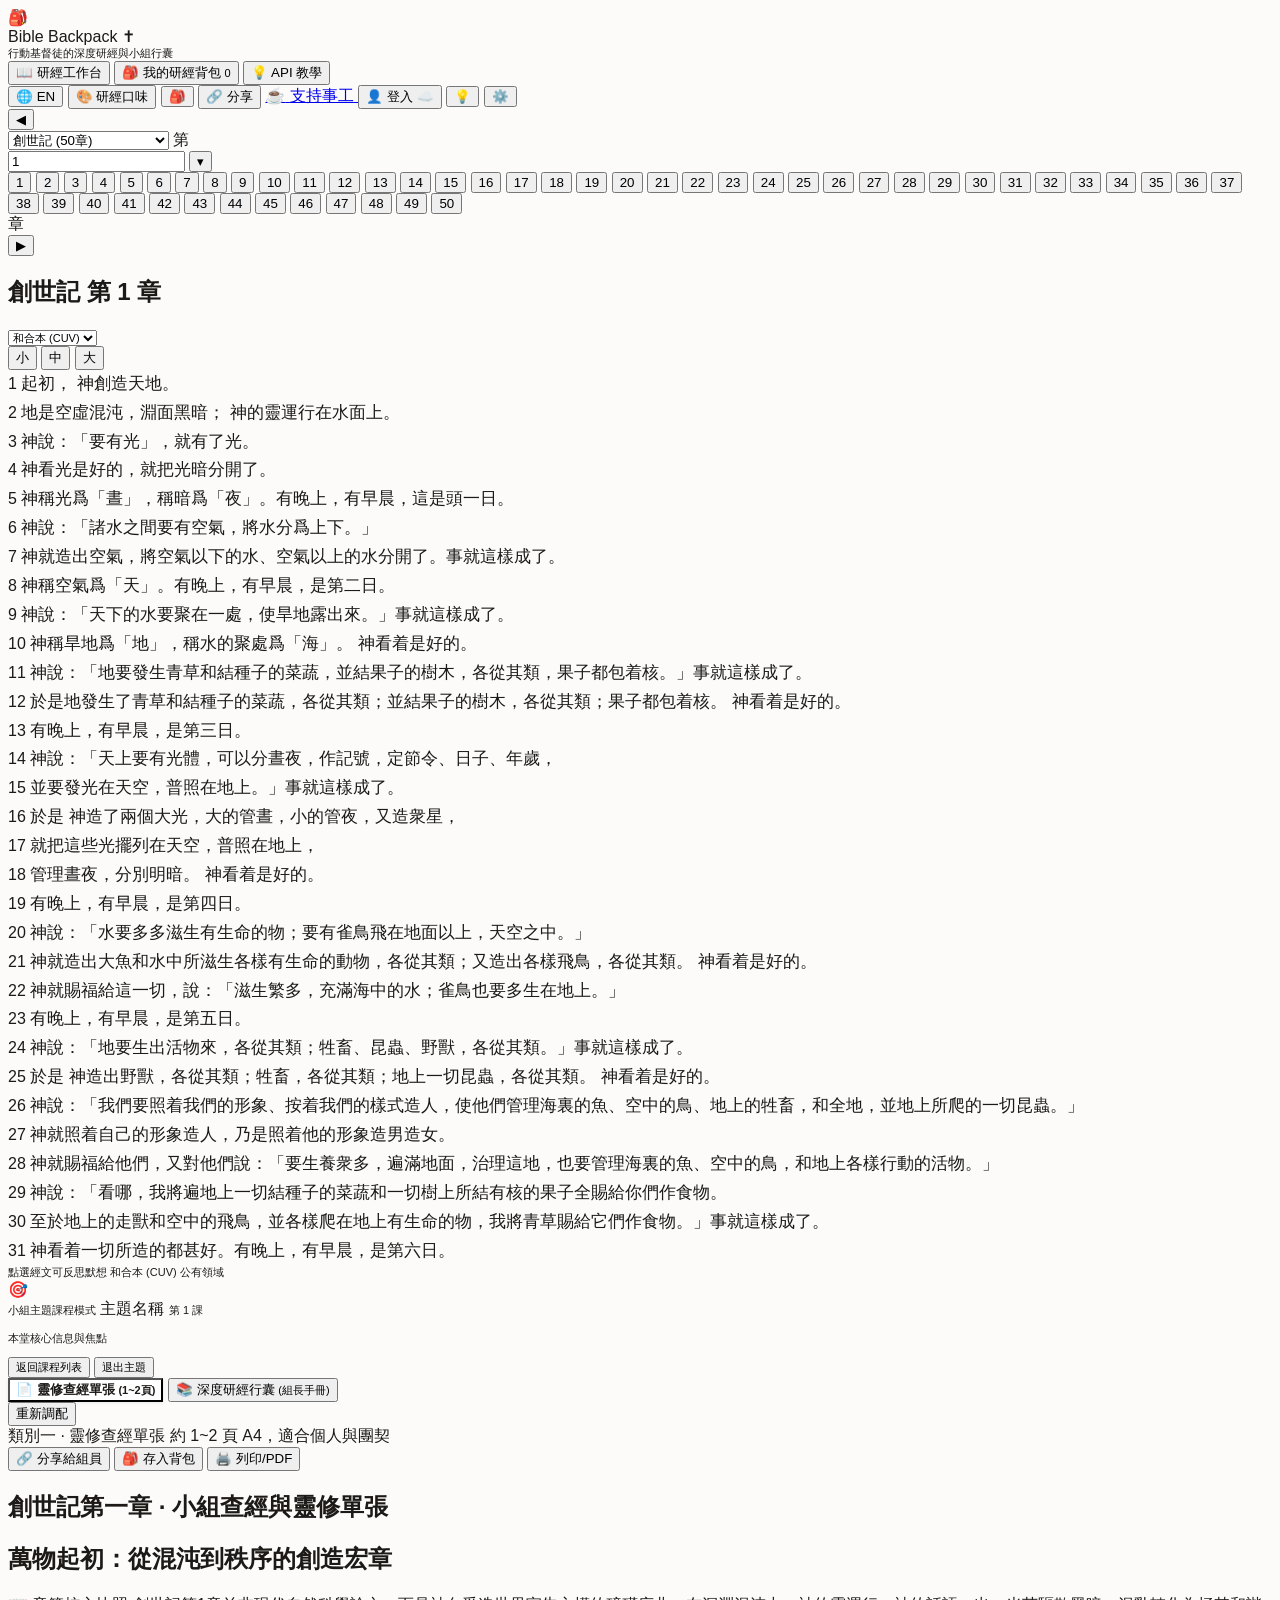
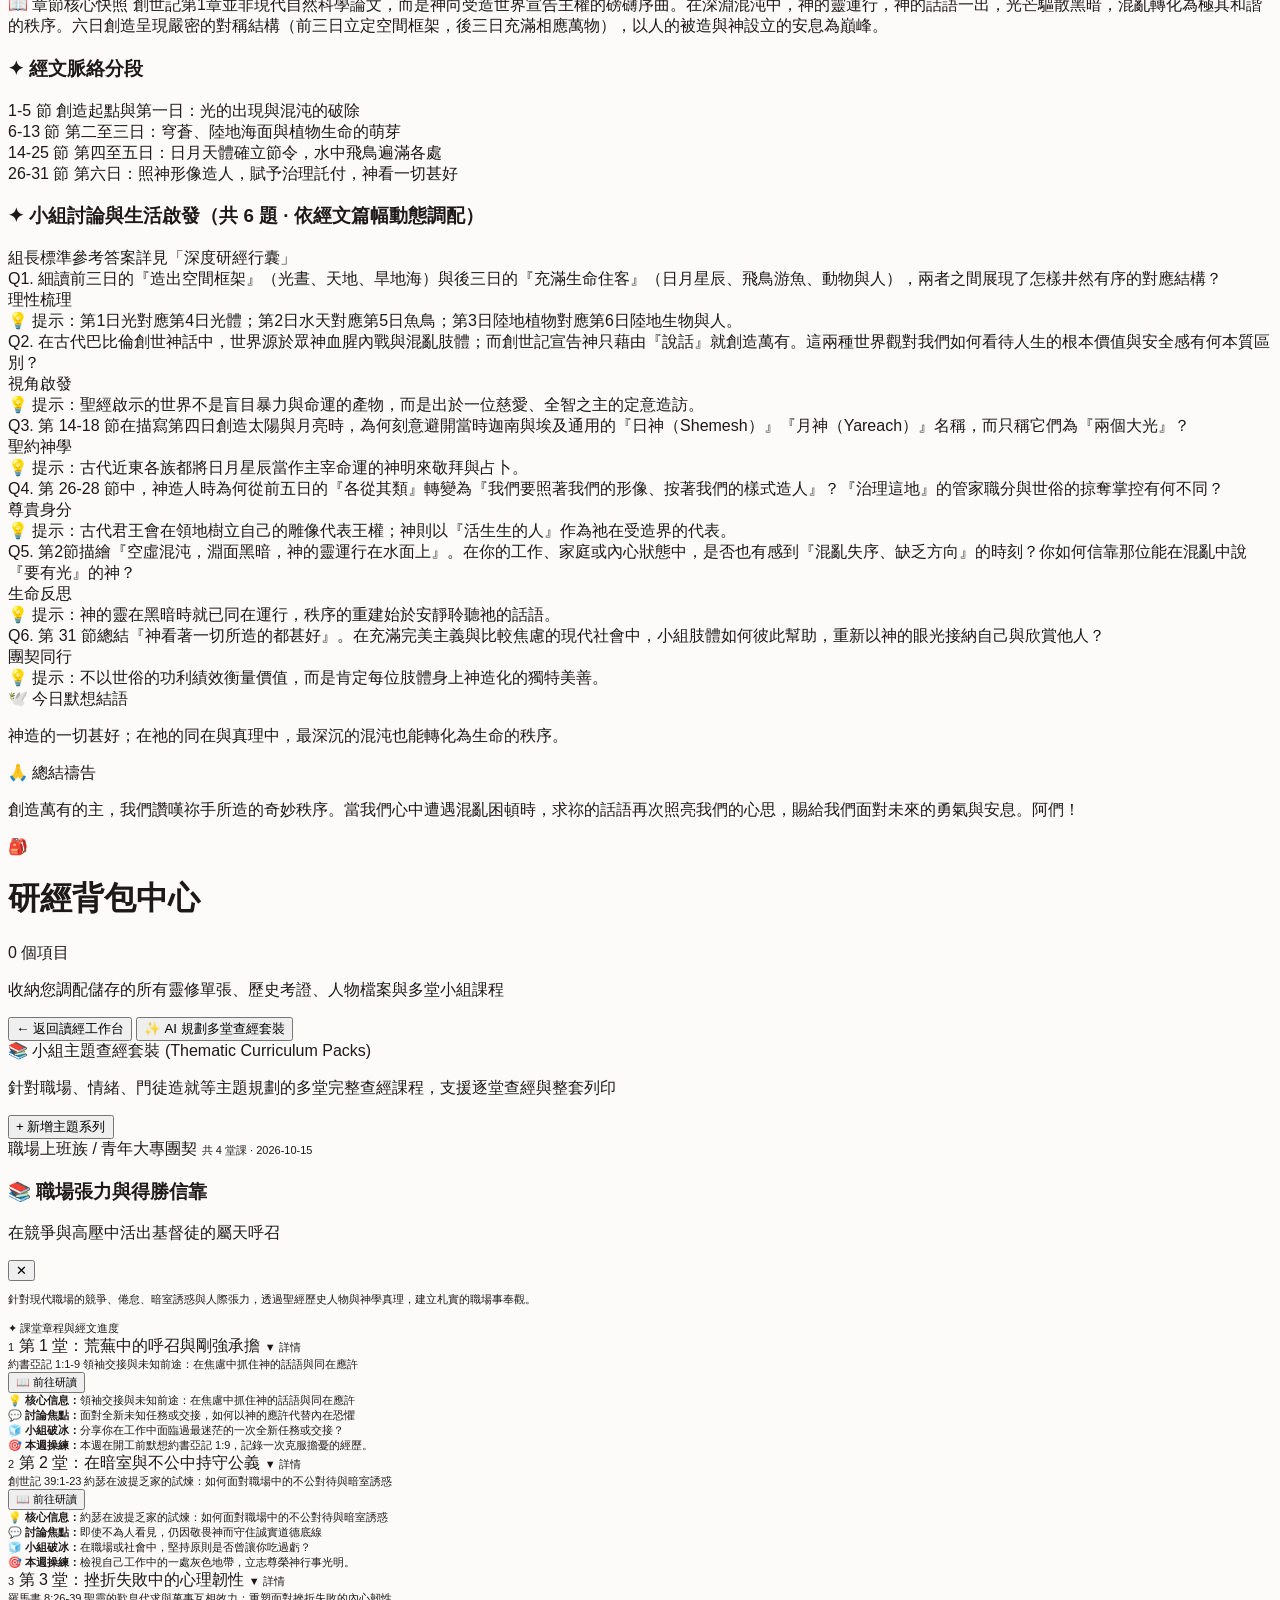
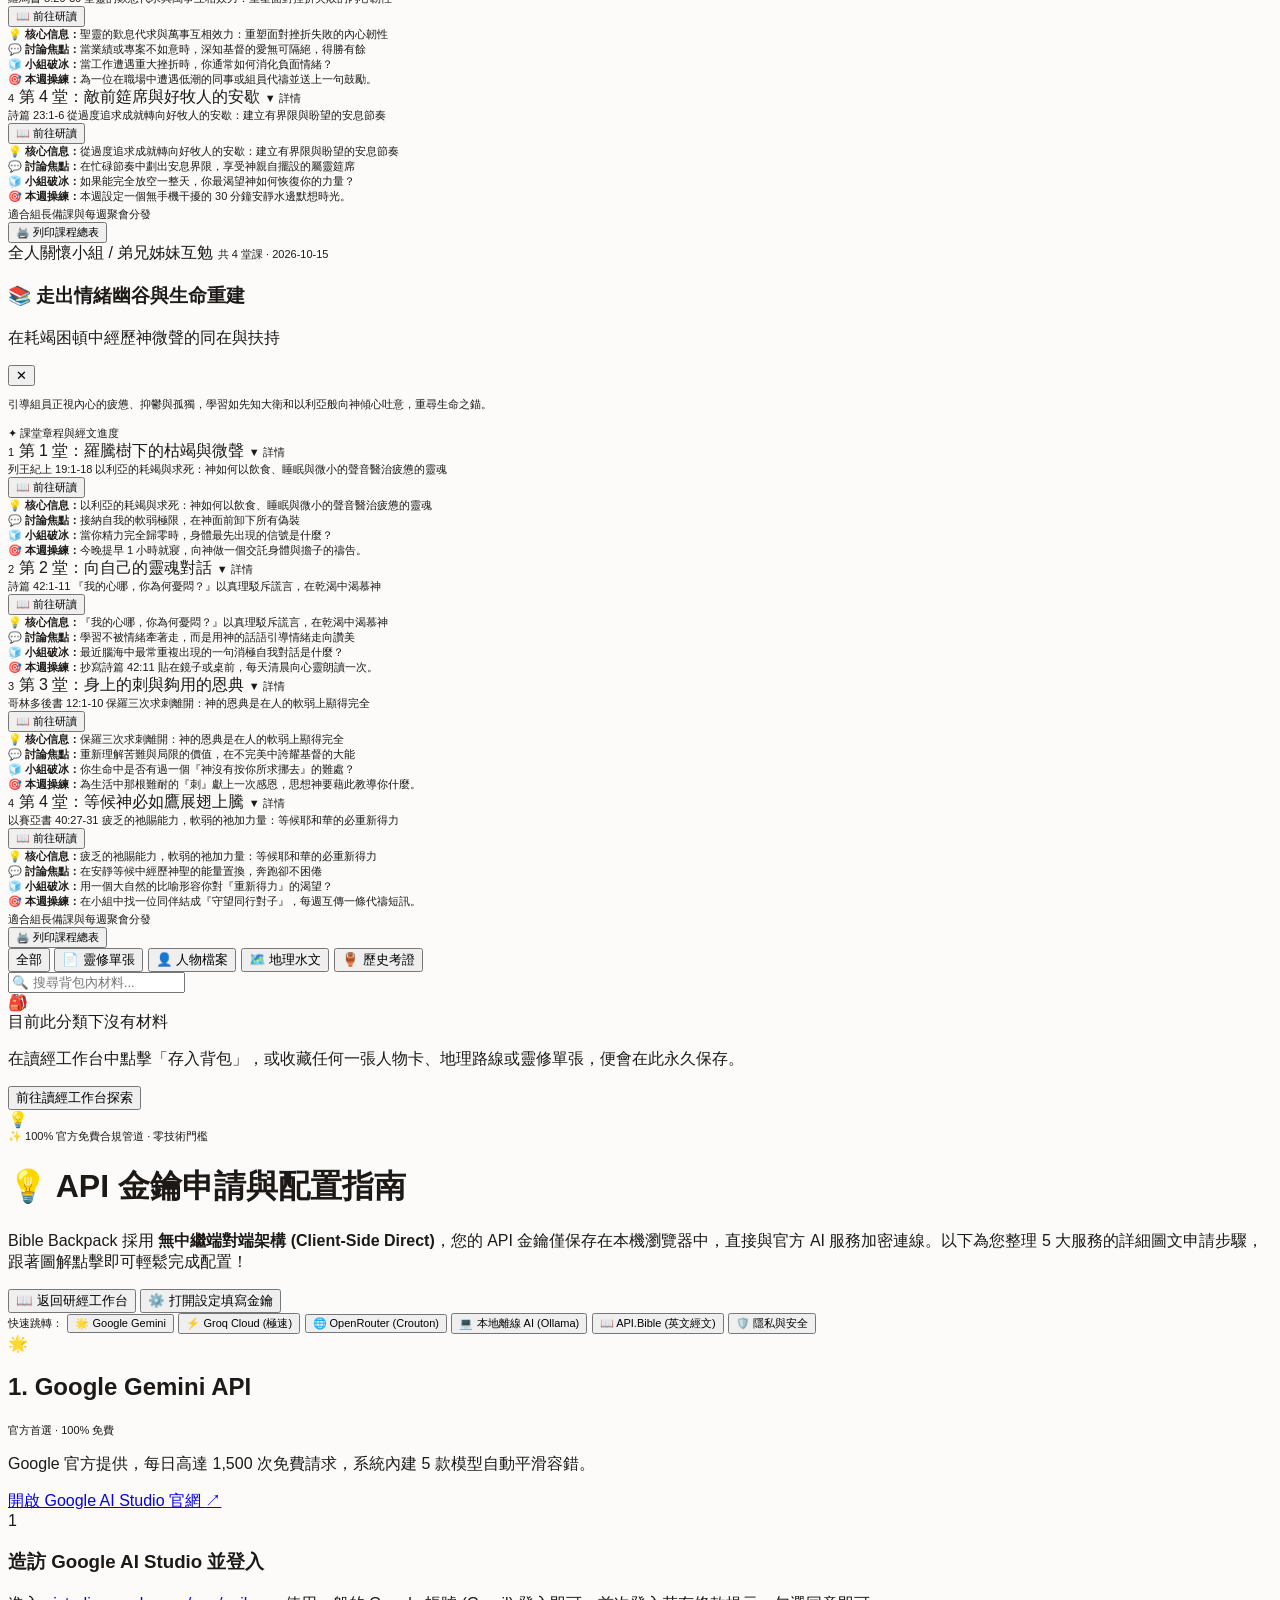
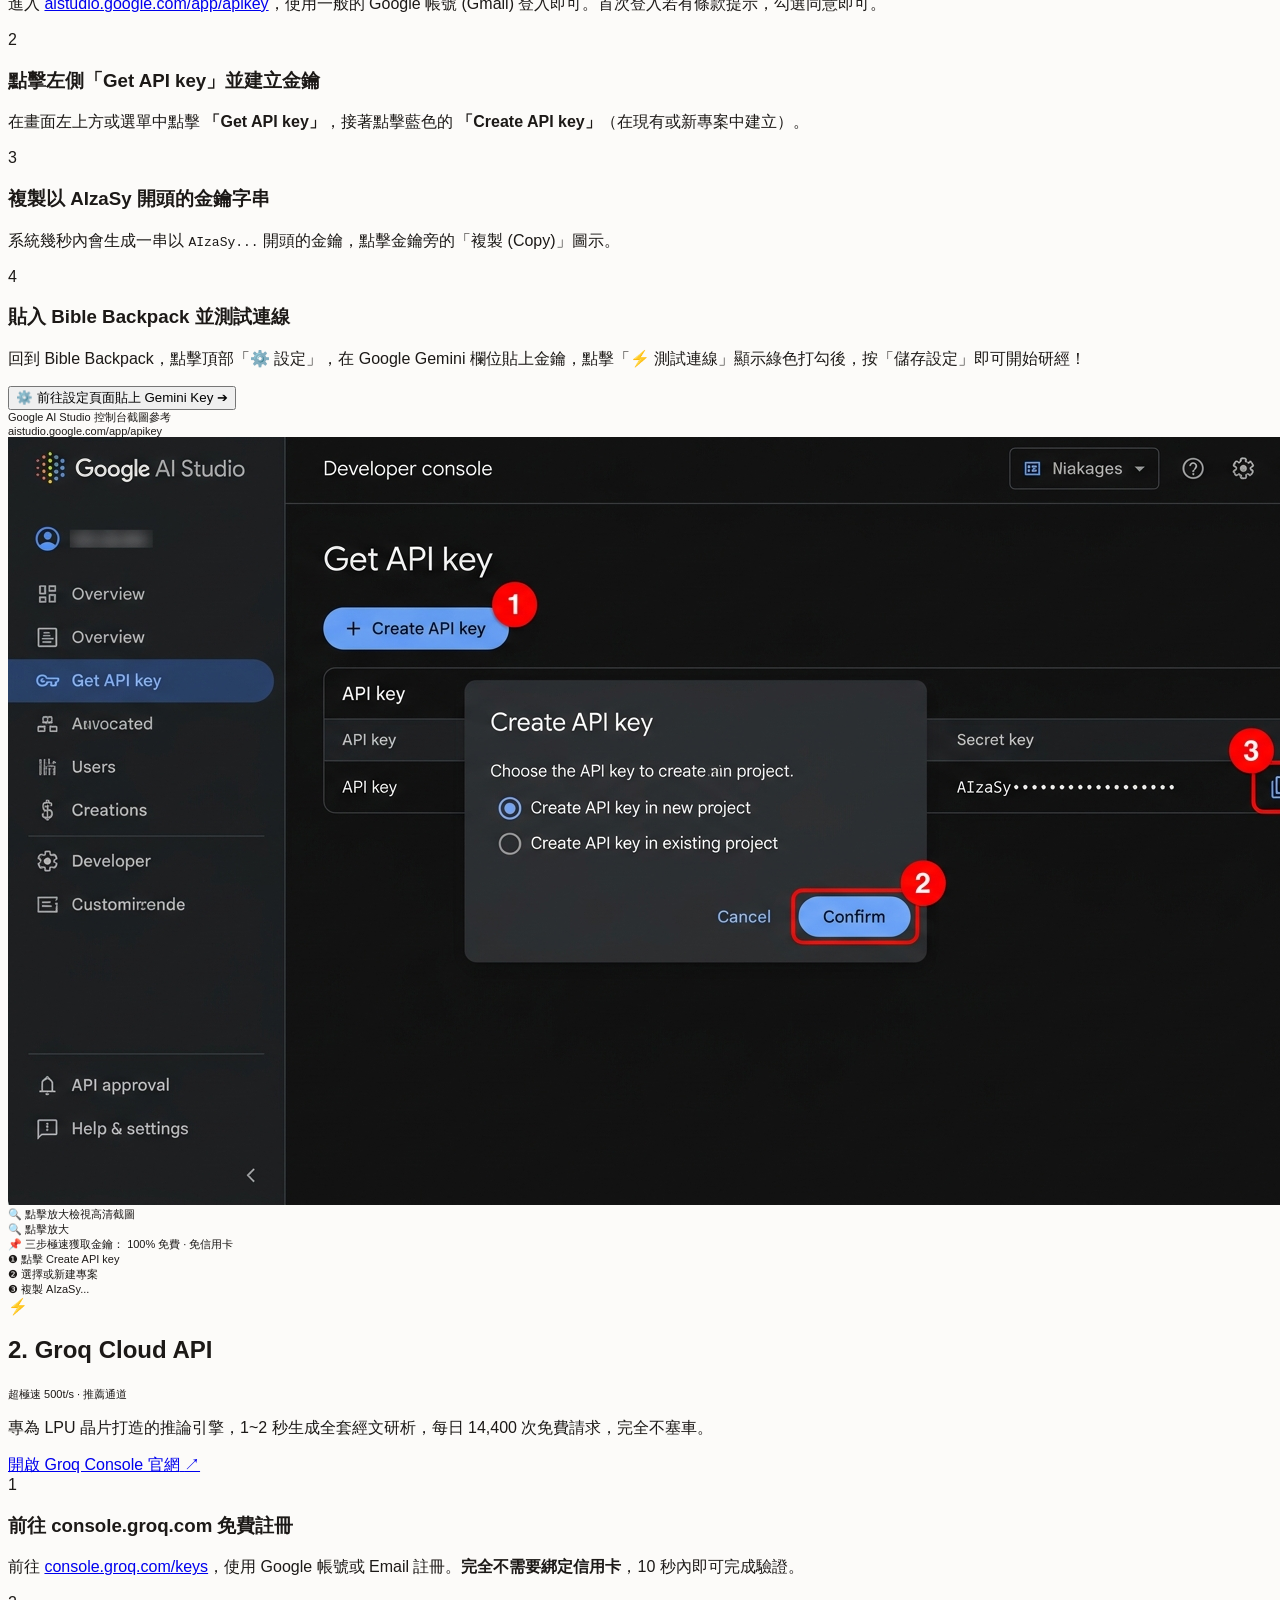
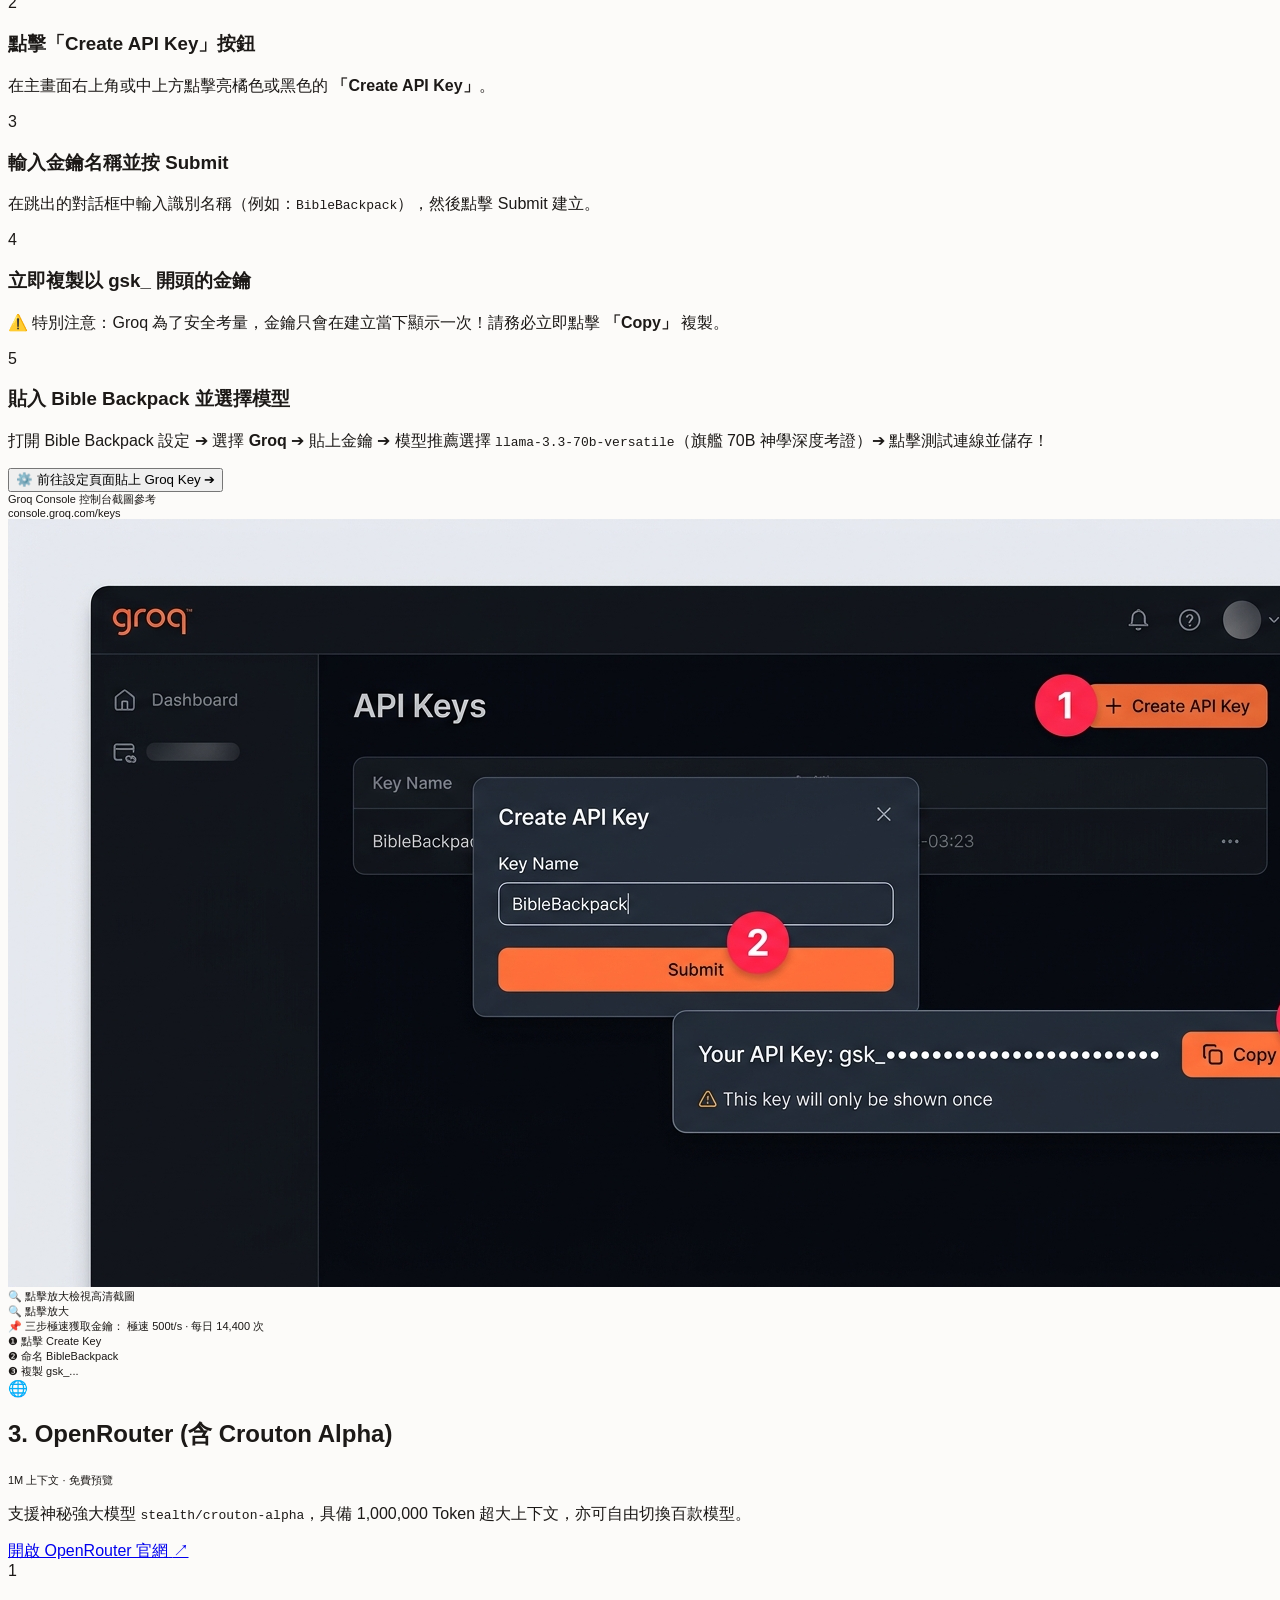
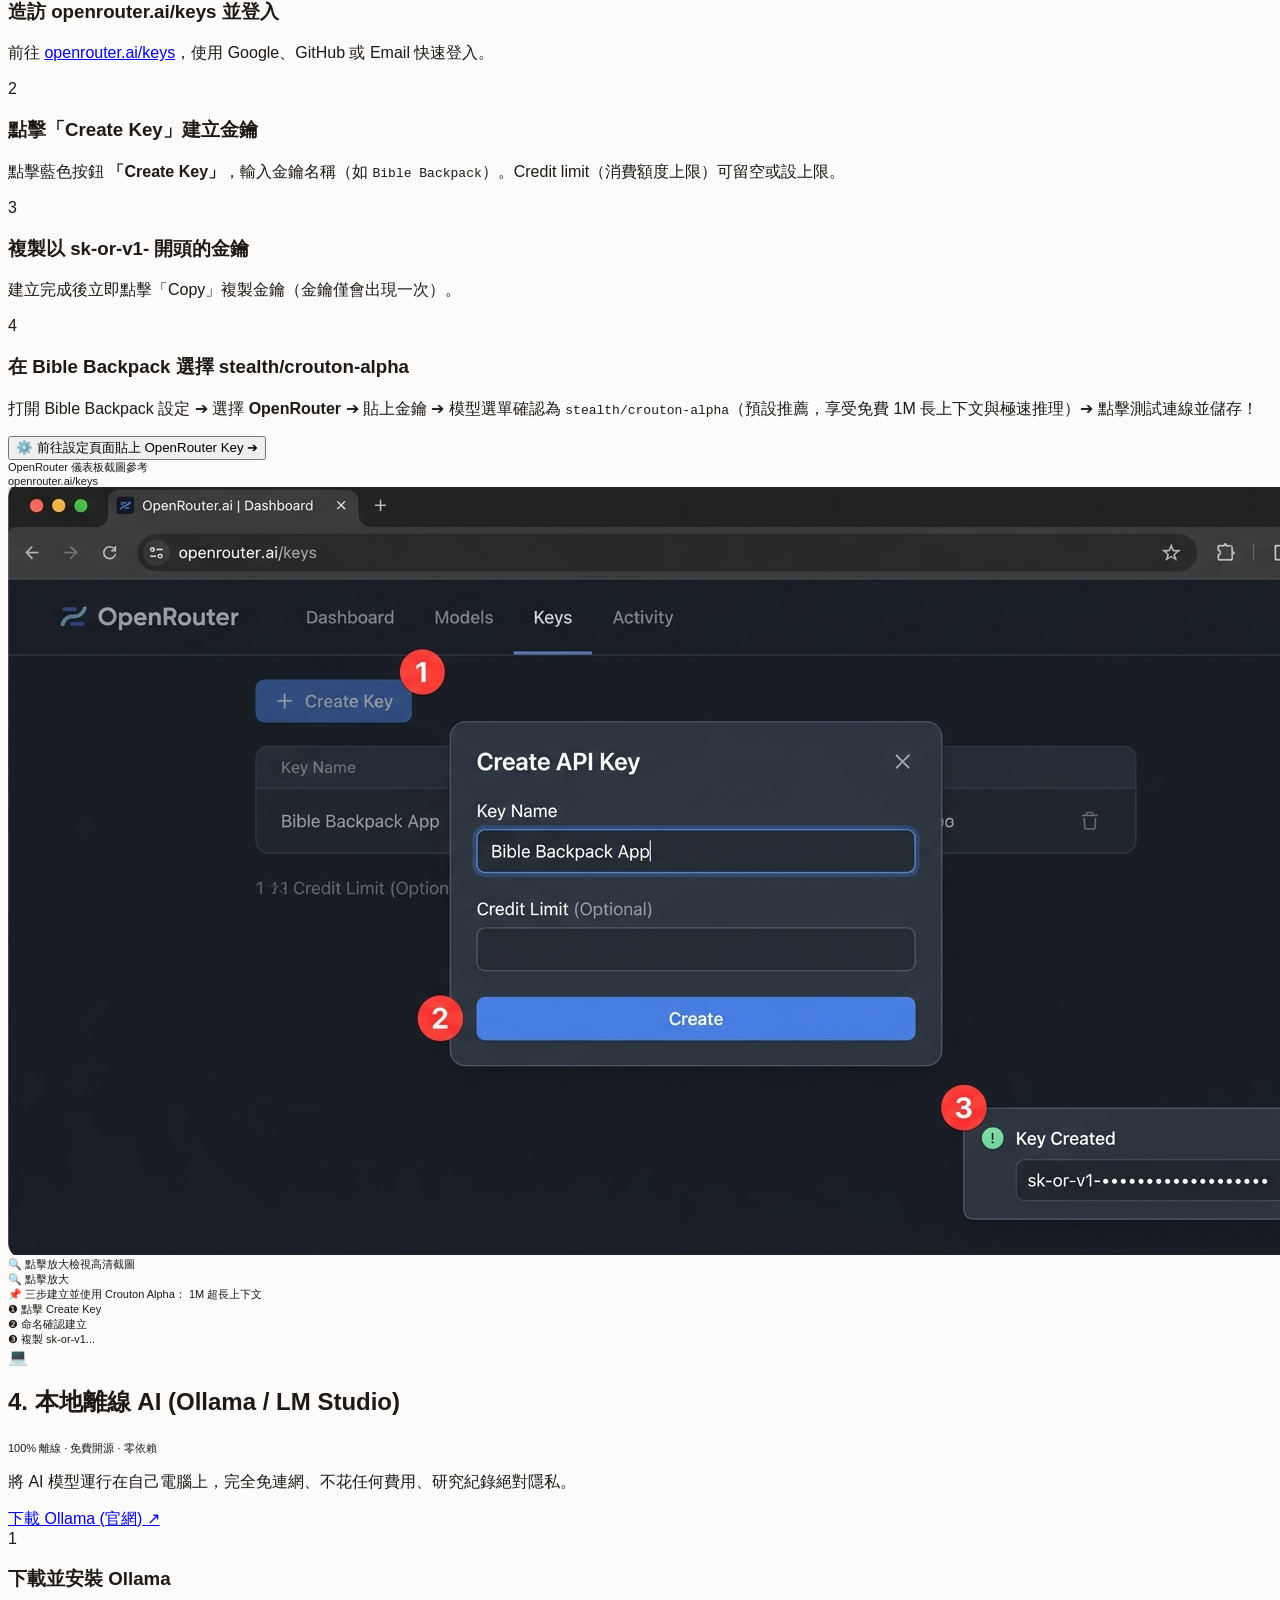
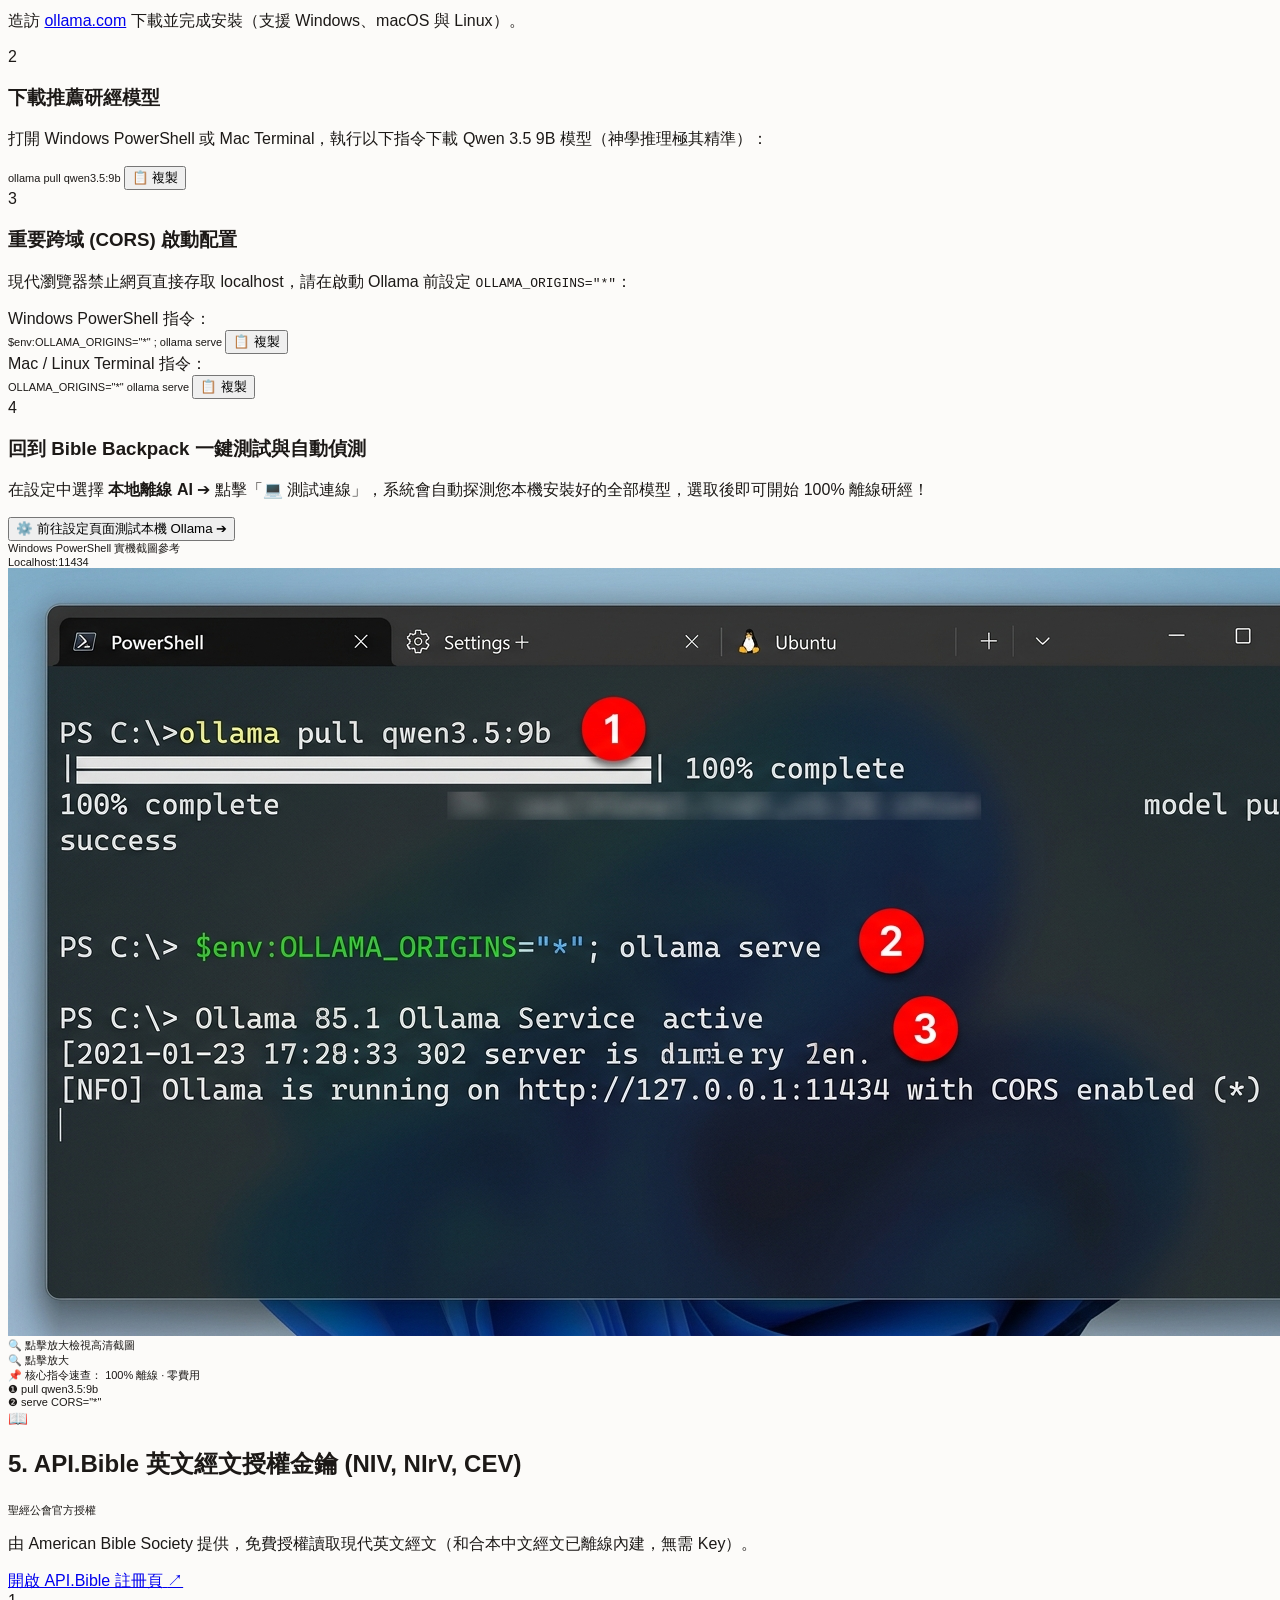
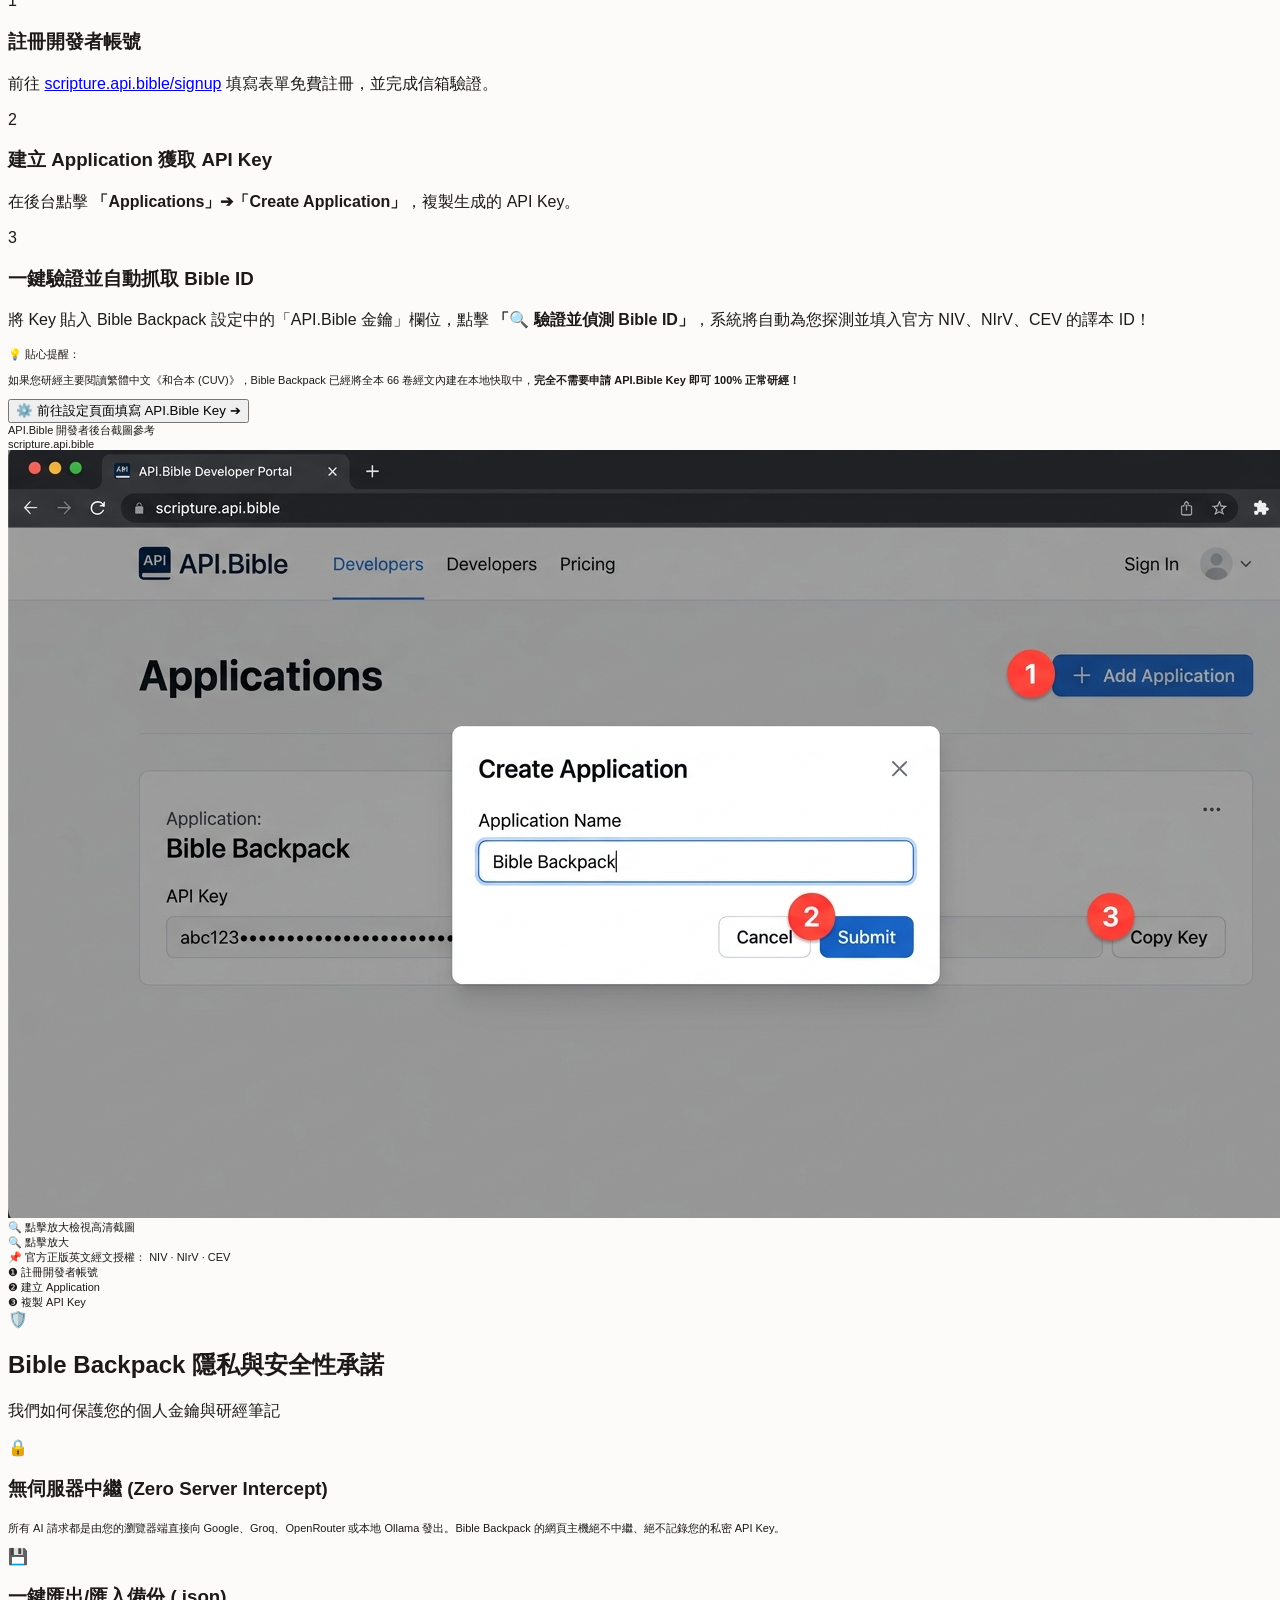
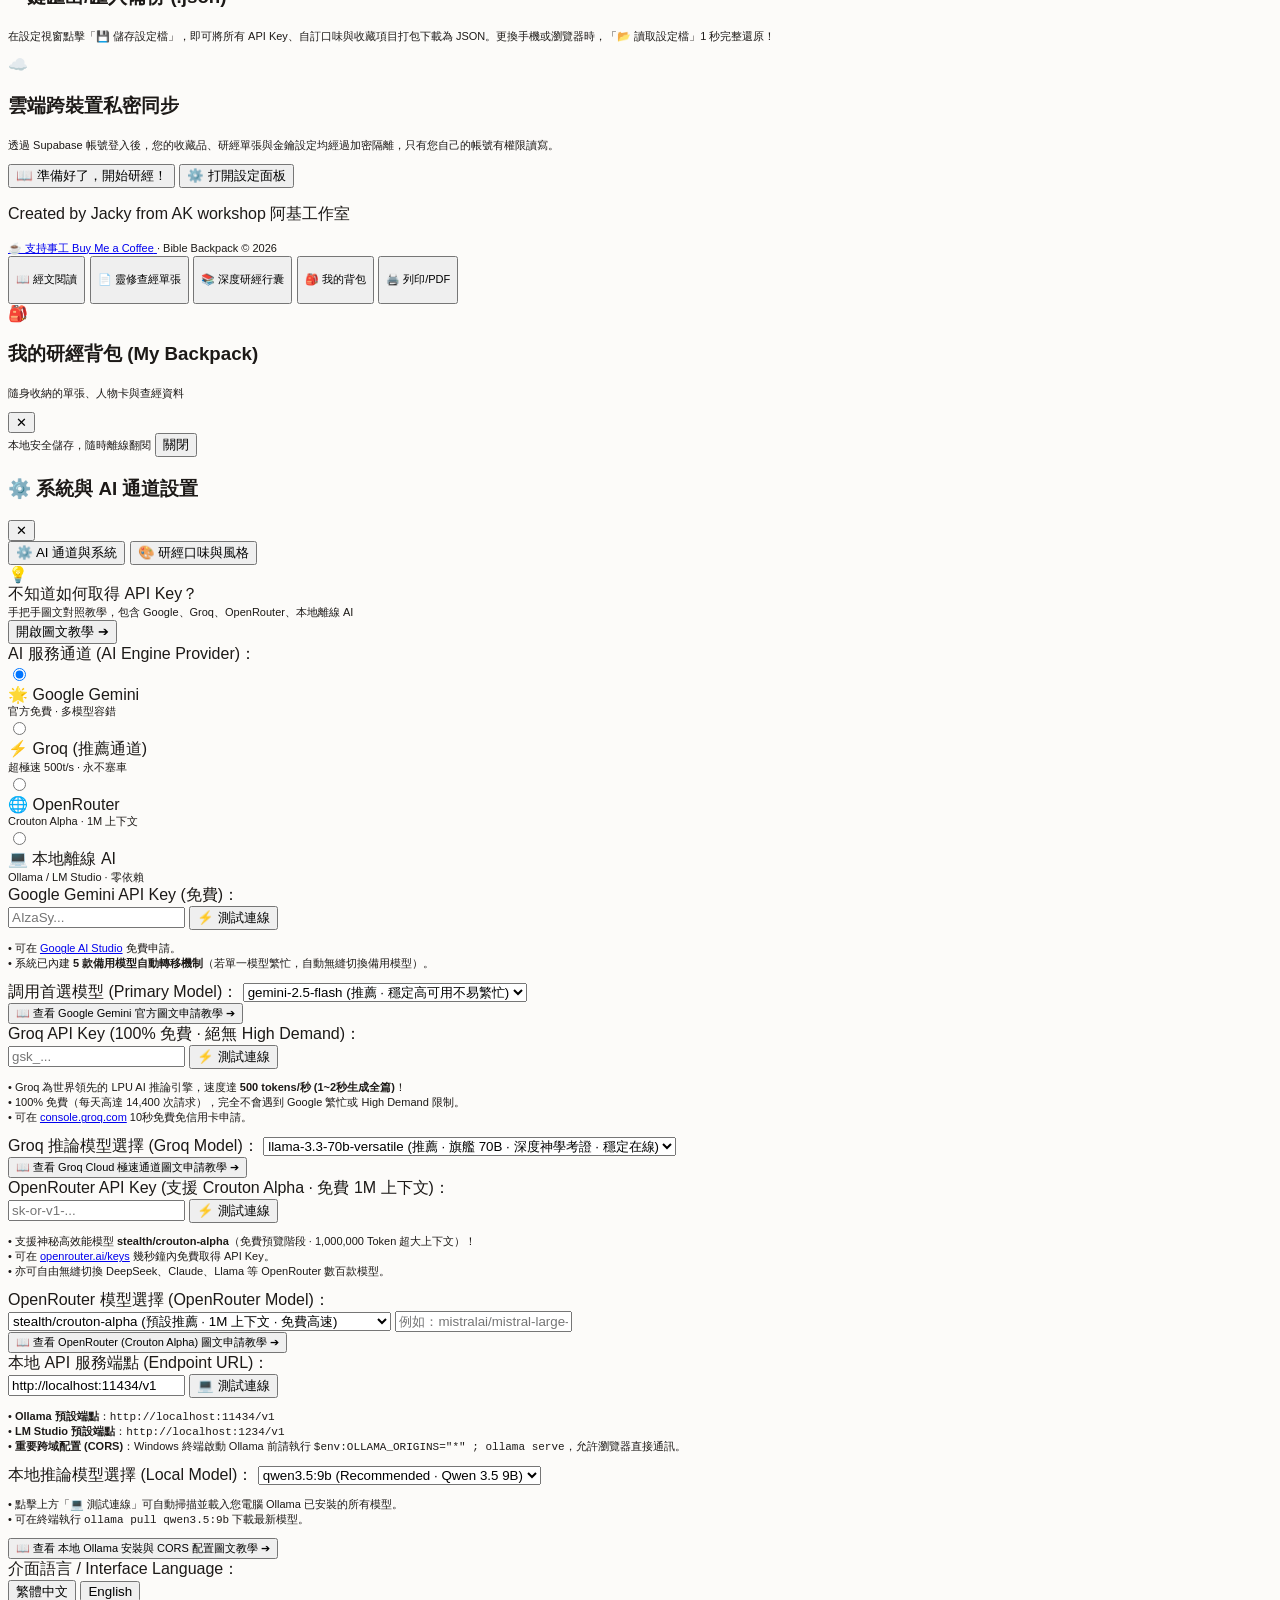
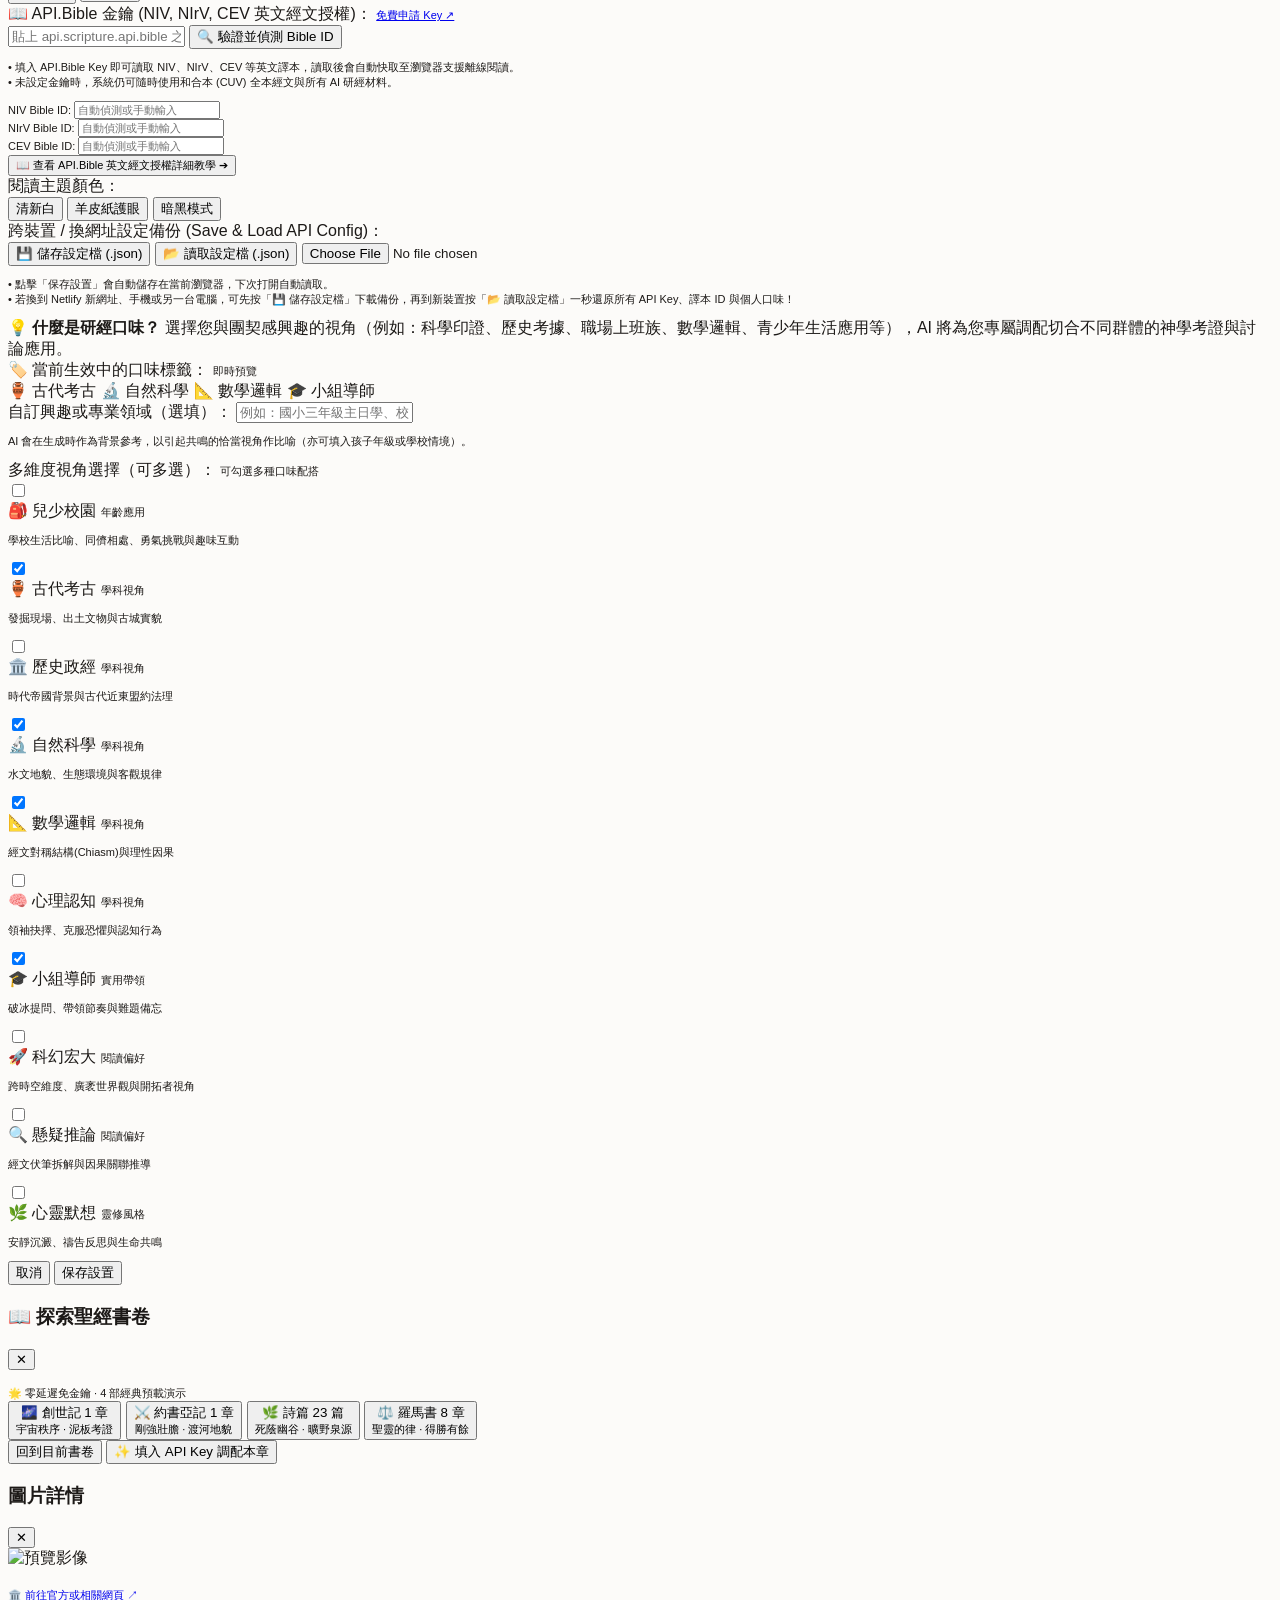
==== commit 376ff18d: "feat(guide): add real screenshot tutorials with lightbox for OpenRouter, Gemini, Groq, Ollama and AP" ====
--- a/index.html
+++ b/index.html
@@ -467,43 +467,36 @@
                 <span class="w-2.5 h-2.5 rounded-full bg-red-500 inline-block"></span>
                 <span class="w-2.5 h-2.5 rounded-full bg-amber-500 inline-block"></span>
                 <span class="w-2.5 h-2.5 rounded-full bg-emerald-500 inline-block"></span>
-                <span class="text-stone-400 text-3xs ml-2 font-sans">Google AI Studio 控制台圖解</span>
-              </div>
-              <span class="text-stone-500">🔒 aistudio.google.com</span>
-            </div>
-
-            <div class="bg-stone-950 rounded-xl p-3 border border-stone-800/80 space-y-3 font-sans">
-              <!-- 側邊欄與按鈕示意 -->
-              <div class="grid grid-cols-12 gap-2 text-2xs">
-                <div class="col-span-4 bg-stone-900/90 p-2.5 rounded-lg border border-stone-800 space-y-2">
-                  <div class="text-stone-400 text-3xs uppercase font-bold">選單導航</div>
-                  <div class="text-stone-400">💬 Prompt</div>
-                  <div class="p-1.5 rounded bg-amber-500/20 text-amber-300 font-bold border border-amber-500/40 flex items-center justify-between">
-                    <span>🔑 Get API key</span>
-                    <span class="text-xs">👈 點此</span>
-                  </div>
-                  <div class="text-stone-400">📊 Tune models</div>
-                </div>
-
-                <div class="col-span-8 bg-stone-900/40 p-2.5 rounded-lg border border-stone-800/80 space-y-2.5">
-                  <div class="flex items-center justify-between">
-                    <span class="font-bold text-white text-xs">API Keys</span>
-                    <span class="px-2.5 py-1 bg-blue-600 hover:bg-blue-500 text-white rounded font-bold text-3xs flex items-center gap-1 shadow-xs">
-                      <span>+ Create API key</span>
-                      <span>👈 點此生成</span>
-                    </span>
-                  </div>
-                  <div class="p-2 bg-stone-950 rounded border border-stone-800 flex items-center justify-between">
-                    <div>
-                      <div class="text-3xs text-stone-400">Generated Key:</div>
-                      <div class="font-mono text-emerald-400 text-2xs">AIzaSyB3••••••••••••••••••••••••</div>
-                    </div>
-                    <span class="px-2 py-1 bg-stone-800 text-stone-200 rounded text-3xs font-bold border border-stone-700">📋 Copy</span>
-                  </div>
-                  <p class="text-3xs text-stone-400 leading-tight">
-                    * 複製這串 <code>AIzaSy...</code>，回到 Bible Backpack 貼入即可。
-                  </p>
-                </div>
+                <span class="text-stone-400 text-3xs ml-2 font-sans font-semibold">Google AI Studio 控制台截圖參考</span>
+              </div>
+              <span class="text-stone-500 font-mono text-3xs">aistudio.google.com/app/apikey</span>
+            </div>
+
+            <!-- 真實截圖預覽 (點擊可放大檢視) -->
+            <div class="relative group cursor-pointer overflow-hidden rounded-xl border border-stone-800 bg-stone-950" onclick="openImageModal('assets/images/tutorials/gemini-guide.jpg', 'Google AI Studio API Key 申請圖解', '在 aistudio.google.com/app/apikey 點擊「+ Create API key」建立金鑰並複製', 'https://aistudio.google.com/app/apikey', '前往 Google AI Studio ↗', '官方後台流程圖解')">
+              <img src="assets/images/tutorials/gemini-guide.jpg" alt="Google AI Studio 申請流程圖解" class="w-full h-auto object-cover rounded-lg transition-transform duration-300 group-hover:scale-[1.02]">
+              <div class="absolute inset-0 bg-stone-950/20 group-hover:bg-stone-950/50 transition-colors flex items-center justify-center">
+                <span class="opacity-0 group-hover:opacity-100 transition-opacity px-3.5 py-1.5 rounded-full bg-stone-900/95 text-white text-xs font-semibold backdrop-blur-xs flex items-center gap-1.5 shadow-xl border border-stone-700">
+                  <span>🔍</span>
+                  <span>點擊放大檢視高清截圖</span>
+                </span>
+              </div>
+              <div class="absolute bottom-2 right-2 px-2 py-0.5 rounded bg-black/75 text-stone-300 text-3xs font-sans backdrop-blur-xs flex items-center gap-1 border border-white/10">
+                <span>🔍</span>
+                <span>點擊放大</span>
+              </div>
+            </div>
+
+            <!-- 圖解流程重點備註 -->
+            <div class="p-2.5 bg-stone-950 rounded-xl border border-stone-800/80 space-y-2 font-sans text-3xs">
+              <div class="flex items-center justify-between text-stone-300 font-semibold">
+                <span>📌 三步極速獲取金鑰：</span>
+                <span class="text-amber-400">100% 免費 · 免信用卡</span>
+              </div>
+              <div class="grid grid-cols-3 gap-1.5 text-center text-stone-400">
+                <div class="p-1.5 rounded bg-stone-900 border border-stone-800">❶ 點擊 Create API key</div>
+                <div class="p-1.5 rounded bg-stone-900 border border-stone-800">❷ 選擇或新建專案</div>
+                <div class="p-1.5 rounded bg-stone-900 border border-stone-800 text-emerald-400">❸ 複製 AIzaSy...</div>
               </div>
             </div>
           </div>
@@ -599,40 +592,36 @@
                 <span class="w-2.5 h-2.5 rounded-full bg-red-500 inline-block"></span>
                 <span class="w-2.5 h-2.5 rounded-full bg-amber-500 inline-block"></span>
                 <span class="w-2.5 h-2.5 rounded-full bg-emerald-500 inline-block"></span>
-                <span class="text-stone-400 text-3xs ml-2 font-sans">Groq Console 控制台圖解</span>
-              </div>
-              <span class="text-stone-500">🔒 console.groq.com/keys</span>
-            </div>
-
-            <div class="bg-stone-950 rounded-xl p-3 border border-stone-800/80 space-y-3 font-sans">
-              <div class="flex items-center justify-between">
-                <div>
-                  <div class="font-bold text-white text-xs">API Keys Management</div>
-                  <div class="text-3xs text-stone-400">Ultra-fast LPU inference tokens</div>
-                </div>
-                <span class="px-2.5 py-1 bg-orange-600 hover:bg-orange-500 text-white rounded font-bold text-3xs flex items-center gap-1 shadow-xs">
-                  <span>+ Create API Key</span>
-                  <span>👈 點此按鈕</span>
+                <span class="text-stone-400 text-3xs ml-2 font-sans font-semibold">Groq Console 控制台截圖參考</span>
+              </div>
+              <span class="text-stone-500 font-mono text-3xs">console.groq.com/keys</span>
+            </div>
+
+            <!-- 真實截圖預覽 (點擊可放大檢視) -->
+            <div class="relative group cursor-pointer overflow-hidden rounded-xl border border-stone-800 bg-stone-950" onclick="openImageModal('assets/images/tutorials/groq-guide.jpg', 'GroqCloud Console API Key 申請圖解', '在 console.groq.com/keys 點擊「+ Create API Key」輸入名稱並複製 gsk_ 金鑰', 'https://console.groq.com/keys', '前往 Groq Console ↗', '官方後台流程圖解')">
+              <img src="assets/images/tutorials/groq-guide.jpg" alt="GroqCloud Console 申請流程圖解" class="w-full h-auto object-cover rounded-lg transition-transform duration-300 group-hover:scale-[1.02]">
+              <div class="absolute inset-0 bg-stone-950/20 group-hover:bg-stone-950/50 transition-colors flex items-center justify-center">
+                <span class="opacity-0 group-hover:opacity-100 transition-opacity px-3.5 py-1.5 rounded-full bg-stone-900/95 text-white text-xs font-semibold backdrop-blur-xs flex items-center gap-1.5 shadow-xl border border-stone-700">
+                  <span>🔍</span>
+                  <span>點擊放大檢視高清截圖</span>
                 </span>
               </div>
-
-              <!-- 彈窗模擬 -->
-              <div class="p-3 bg-stone-900 rounded-lg border border-orange-500/40 space-y-2">
-                <div class="text-3xs font-bold text-orange-300">Name your key (彈窗命名)：</div>
-                <div class="p-1.5 bg-stone-950 rounded border border-stone-700 font-mono text-stone-200 text-3xs">
-                  BibleBackpack
-                </div>
-                <div class="text-right">
-                  <span class="px-2 py-0.5 bg-orange-600 text-white rounded text-3xs font-bold">Submit</span>
-                </div>
-              </div>
-
-              <div class="p-2.5 bg-stone-950 rounded border border-stone-800 flex items-center justify-between">
-                <div>
-                  <div class="text-3xs text-stone-400">Secret Key (僅顯示一次)：</div>
-                  <div class="font-mono text-orange-400 text-2xs">gsk_••••••••••••••••••••••••••••••••••••••••</div>
-                </div>
-                <span class="px-2 py-1 bg-orange-700 text-white rounded text-3xs font-bold shadow-xs">📋 Copy</span>
+              <div class="absolute bottom-2 right-2 px-2 py-0.5 rounded bg-black/75 text-stone-300 text-3xs font-sans backdrop-blur-xs flex items-center gap-1 border border-white/10">
+                <span>🔍</span>
+                <span>點擊放大</span>
+              </div>
+            </div>
+
+            <!-- 圖解流程重點備註 -->
+            <div class="p-2.5 bg-stone-950 rounded-xl border border-stone-800/80 space-y-2 font-sans text-3xs">
+              <div class="flex items-center justify-between text-stone-300 font-semibold">
+                <span>📌 三步極速獲取金鑰：</span>
+                <span class="text-orange-400">極速 500t/s · 每日 14,400 次</span>
+              </div>
+              <div class="grid grid-cols-3 gap-1.5 text-center text-stone-400">
+                <div class="p-1.5 rounded bg-stone-900 border border-stone-800">❶ 點擊 Create Key</div>
+                <div class="p-1.5 rounded bg-stone-900 border border-stone-800">❷ 命名 BibleBackpack</div>
+                <div class="p-1.5 rounded bg-stone-900 border border-stone-800 text-orange-400">❸ 複製 gsk_...</div>
               </div>
             </div>
           </div>
@@ -718,35 +707,36 @@
                 <span class="w-2.5 h-2.5 rounded-full bg-red-500 inline-block"></span>
                 <span class="w-2.5 h-2.5 rounded-full bg-amber-500 inline-block"></span>
                 <span class="w-2.5 h-2.5 rounded-full bg-emerald-500 inline-block"></span>
-                <span class="text-stone-400 text-3xs ml-2 font-sans">OpenRouter 儀表板圖解</span>
-              </div>
-              <span class="text-stone-500">🔒 openrouter.ai/keys</span>
-            </div>
-
-            <div class="bg-stone-950 rounded-xl p-3 border border-stone-800/80 space-y-3 font-sans">
-              <div class="flex items-center justify-between">
-                <div>
-                  <div class="font-bold text-white text-xs">OpenRouter API Keys</div>
-                  <div class="text-3xs text-stone-400">Universal API for LLMs</div>
-                </div>
-                <span class="px-2.5 py-1 bg-purple-600 hover:bg-purple-500 text-white rounded font-bold text-3xs flex items-center gap-1 shadow-xs">
-                  <span>+ Create Key</span>
-                  <span>👈 點此建立</span>
+                <span class="text-stone-400 text-3xs ml-2 font-sans font-semibold">OpenRouter 儀表板截圖參考</span>
+              </div>
+              <span class="text-stone-500 font-mono text-3xs">openrouter.ai/keys</span>
+            </div>
+
+            <!-- 真實截圖預覽 (點擊可放大檢視) -->
+            <div class="relative group cursor-pointer overflow-hidden rounded-xl border border-stone-800 bg-stone-950" onclick="openImageModal('assets/images/tutorials/openrouter-guide.jpg', 'OpenRouter API Key 與 Crouton-Alpha 圖解', '在 openrouter.ai/keys 點擊「+ Create Key」建立 sk-or-v1- 金鑰，暢享 1M 上下文 free preview 模型', 'https://openrouter.ai/keys', '前往 OpenRouter ↗', '官方後台流程圖解')">
+              <img src="assets/images/tutorials/openrouter-guide.jpg" alt="OpenRouter API Key 申請流程圖解" class="w-full h-auto object-cover rounded-lg transition-transform duration-300 group-hover:scale-[1.02]">
+              <div class="absolute inset-0 bg-stone-950/20 group-hover:bg-stone-950/50 transition-colors flex items-center justify-center">
+                <span class="opacity-0 group-hover:opacity-100 transition-opacity px-3.5 py-1.5 rounded-full bg-stone-900/95 text-white text-xs font-semibold backdrop-blur-xs flex items-center gap-1.5 shadow-xl border border-stone-700">
+                  <span>🔍</span>
+                  <span>點擊放大檢視高清截圖</span>
                 </span>
               </div>
-
-              <div class="p-2.5 bg-stone-950 rounded border border-purple-500/30 flex items-center justify-between">
-                <div>
-                  <div class="text-3xs text-purple-300 font-bold">Key Generated:</div>
-                  <div class="font-mono text-purple-200 text-2xs">sk-or-v1-••••••••••••••••••••••••••••</div>
-                </div>
-                <span class="px-2 py-1 bg-purple-700 text-white rounded text-3xs font-bold shadow-xs">📋 Copy</span>
-              </div>
-
-              <div class="p-2 bg-stone-900 rounded border border-stone-800 text-3xs text-stone-300 space-y-1">
-                <div class="text-stone-400 font-bold">💡 支援推薦模型：</div>
-                <div>• <code class="text-amber-300 font-mono">stealth/crouton-alpha</code> (免費 · 100 萬 Token)</div>
-                <div>• <code class="text-stone-300 font-mono">deepseek/deepseek-chat</code> (DeepSeek V3)</div>
+              <div class="absolute bottom-2 right-2 px-2 py-0.5 rounded bg-black/75 text-stone-300 text-3xs font-sans backdrop-blur-xs flex items-center gap-1 border border-white/10">
+                <span>🔍</span>
+                <span>點擊放大</span>
+              </div>
+            </div>
+
+            <!-- 圖解流程重點備註 -->
+            <div class="p-2.5 bg-stone-950 rounded-xl border border-stone-800/80 space-y-2 font-sans text-3xs">
+              <div class="flex items-center justify-between text-stone-300 font-semibold">
+                <span>📌 三步建立並使用 Crouton Alpha：</span>
+                <span class="text-purple-300">1M 超長上下文</span>
+              </div>
+              <div class="grid grid-cols-3 gap-1.5 text-center text-stone-400">
+                <div class="p-1.5 rounded bg-stone-900 border border-stone-800">❶ 點擊 Create Key</div>
+                <div class="p-1.5 rounded bg-stone-900 border border-stone-800">❷ 命名確認建立</div>
+                <div class="p-1.5 rounded bg-stone-900 border border-stone-800 text-purple-300">❸ 複製 sk-or-v1...</div>
               </div>
             </div>
           </div>
@@ -850,27 +840,41 @@
           </div>
 
           <!-- 視覺化終端機 Mockup 對照圖 -->
-          <div class="bg-stone-950 rounded-2xl p-3 sm:p-4 text-emerald-400 shadow-lg border border-stone-800 space-y-3 font-mono text-2xs">
+          <div class="bg-stone-900 rounded-2xl p-3 sm:p-4 text-white shadow-lg border border-stone-800 space-y-3 font-mono text-2xs">
             <div class="flex items-center justify-between pb-2 border-b border-stone-800">
               <div class="flex items-center gap-1.5">
                 <span class="w-2.5 h-2.5 rounded-full bg-red-500 inline-block"></span>
                 <span class="w-2.5 h-2.5 rounded-full bg-amber-500 inline-block"></span>
                 <span class="w-2.5 h-2.5 rounded-full bg-emerald-500 inline-block"></span>
-                <span class="text-stone-400 text-3xs ml-2 font-sans">PowerShell / Terminal 運行示意</span>
-              </div>
-              <span class="text-stone-500">LocalHost:11434</span>
-            </div>
-
-            <div class="space-y-2 text-3xs leading-relaxed">
-              <div class="text-stone-400"># 1. 啟動並開放瀏覽器跨域存取</div>
-              <div class="text-white">$ <span class="text-amber-300">$env:OLLAMA_ORIGINS="*" ; ollama serve</span></div>
-              <div class="text-stone-500">time=2026-11-08 msg="listening on 127.0.0.1:11434"</div>
-              <div class="text-stone-500">time=2026-11-08 msg="CORS origins: [*]"</div>
-              
-              <div class="pt-2 text-stone-400"># 2. 自動探測與 API 調用</div>
-              <div class="text-emerald-400">POST http://localhost:11434/api/chat 200 OK</div>
-              <div class="text-stone-400 font-sans mt-1 p-2 bg-stone-900 rounded border border-emerald-900/60">
-                ✅ 成功連線！系統將啟用 <code>think: false</code> 極速模式，跳過冗長思考鏈，直接極速輸出排版漂亮的雙層靈修卡。
+                <span class="text-stone-400 text-3xs ml-2 font-sans font-semibold">Windows PowerShell 實機截圖參考</span>
+              </div>
+              <span class="text-emerald-400 font-mono text-3xs">Localhost:11434</span>
+            </div>
+
+            <!-- 真實截圖預覽 (點擊可放大檢視) -->
+            <div class="relative group cursor-pointer overflow-hidden rounded-xl border border-stone-800 bg-stone-950" onclick="openImageModal('assets/images/tutorials/ollama-guide.jpg', 'Ollama 本地離線終端機設定圖解', '執行 $env:OLLAMA_ORIGINS=\"*\" ; ollama serve 開放瀏覽器跨域存取本機 AI', 'https://ollama.com', '前往 Ollama 官網 ↗', '終端機指令實測截圖')">
+              <img src="assets/images/tutorials/ollama-guide.jpg" alt="Ollama 本地終端機運行截圖" class="w-full h-auto object-cover rounded-lg transition-transform duration-300 group-hover:scale-[1.02]">
+              <div class="absolute inset-0 bg-stone-950/20 group-hover:bg-stone-950/50 transition-colors flex items-center justify-center">
+                <span class="opacity-0 group-hover:opacity-100 transition-opacity px-3.5 py-1.5 rounded-full bg-stone-900/95 text-white text-xs font-semibold backdrop-blur-xs flex items-center gap-1.5 shadow-xl border border-stone-700">
+                  <span>🔍</span>
+                  <span>點擊放大檢視高清截圖</span>
+                </span>
+              </div>
+              <div class="absolute bottom-2 right-2 px-2 py-0.5 rounded bg-black/75 text-stone-300 text-3xs font-sans backdrop-blur-xs flex items-center gap-1 border border-white/10">
+                <span>🔍</span>
+                <span>點擊放大</span>
+              </div>
+            </div>
+
+            <!-- 圖解流程重點備註 -->
+            <div class="p-2.5 bg-stone-950 rounded-xl border border-stone-800/80 space-y-2 font-sans text-3xs">
+              <div class="flex items-center justify-between text-stone-300 font-semibold">
+                <span>📌 核心指令速查：</span>
+                <span class="text-emerald-400">100% 離線 · 零費用</span>
+              </div>
+              <div class="grid grid-cols-2 gap-1.5 text-center text-stone-400">
+                <div class="p-1.5 rounded bg-stone-900 border border-stone-800 font-mono text-stone-300">❶ pull qwen3.5:9b</div>
+                <div class="p-1.5 rounded bg-stone-900 border border-stone-800 font-mono text-emerald-400">❷ serve CORS="*"</div>
               </div>
             </div>
           </div>
@@ -943,29 +947,43 @@
             </div>
           </div>
 
-          <!-- 視覺化圖解 -->
-          <div class="bg-stone-900 rounded-2xl p-4 text-white shadow-lg border border-stone-800 space-y-3 font-sans text-xs">
+          <!-- 視覺化瀏覽器 Mockup 對照圖 -->
+          <div class="bg-stone-900 rounded-2xl p-3 sm:p-4 text-white shadow-lg border border-stone-800 space-y-3 font-mono text-2xs">
             <div class="flex items-center justify-between pb-2 border-b border-stone-800">
               <div class="flex items-center gap-1.5">
                 <span class="w-2.5 h-2.5 rounded-full bg-red-500 inline-block"></span>
                 <span class="w-2.5 h-2.5 rounded-full bg-amber-500 inline-block"></span>
                 <span class="w-2.5 h-2.5 rounded-full bg-emerald-500 inline-block"></span>
-                <span class="text-stone-400 text-3xs ml-2">API.Bible 後台示意</span>
-              </div>
-              <span class="text-stone-500 text-2xs">scripture.api.bible</span>
-            </div>
-
-            <div class="bg-stone-950 rounded-xl p-3 border border-stone-800 space-y-2 text-2xs">
-              <div class="text-stone-400">Applications / API Keys</div>
-              <div class="p-2 bg-stone-900 rounded border border-stone-700 flex items-center justify-between">
-                <div>
-                  <div class="text-3xs text-stone-400">API Key:</div>
-                  <div class="font-mono text-blue-300 text-3xs">b6••••••••••••••••••••••••••••••••</div>
-                </div>
-                <span class="px-2 py-0.5 bg-blue-700 text-white rounded text-3xs font-bold">Copy</span>
-              </div>
-              <div class="text-3xs text-stone-400">
-                貼入 Bible Backpack 後，點擊「驗證並偵測」，系統自動下載章節經文並離線快取。
+                <span class="text-stone-400 text-3xs ml-2 font-sans font-semibold">API.Bible 開發者後台截圖參考</span>
+              </div>
+              <span class="text-stone-500 font-mono text-3xs">scripture.api.bible</span>
+            </div>
+
+            <!-- 真實截圖預覽 (點擊可放大檢視) -->
+            <div class="relative group cursor-pointer overflow-hidden rounded-xl border border-stone-800 bg-stone-950" onclick="openImageModal('assets/images/tutorials/apibible-guide.jpg', 'API.Bible 開發者後台圖解', '在 scripture.api.bible 註冊建立 Application 並複製 API Key 讀取英文譯本', 'https://scripture.api.bible/signup', '前往 API.Bible 註冊 ↗', '官方後台流程圖解')">
+              <img src="assets/images/tutorials/apibible-guide.jpg" alt="API.Bible 開發者後台申請流程圖解" class="w-full h-auto object-cover rounded-lg transition-transform duration-300 group-hover:scale-[1.02]">
+              <div class="absolute inset-0 bg-stone-950/20 group-hover:bg-stone-950/50 transition-colors flex items-center justify-center">
+                <span class="opacity-0 group-hover:opacity-100 transition-opacity px-3.5 py-1.5 rounded-full bg-stone-900/95 text-white text-xs font-semibold backdrop-blur-xs flex items-center gap-1.5 shadow-xl border border-stone-700">
+                  <span>🔍</span>
+                  <span>點擊放大檢視高清截圖</span>
+                </span>
+              </div>
+              <div class="absolute bottom-2 right-2 px-2 py-0.5 rounded bg-black/75 text-stone-300 text-3xs font-sans backdrop-blur-xs flex items-center gap-1 border border-white/10">
+                <span>🔍</span>
+                <span>點擊放大</span>
+              </div>
+            </div>
+
+            <!-- 圖解流程重點備註 -->
+            <div class="p-2.5 bg-stone-950 rounded-xl border border-stone-800/80 space-y-2 font-sans text-3xs">
+              <div class="flex items-center justify-between text-stone-300 font-semibold">
+                <span>📌 官方正版英文經文授權：</span>
+                <span class="text-blue-400">NIV · NIrV · CEV</span>
+              </div>
+              <div class="grid grid-cols-3 gap-1.5 text-center text-stone-400">
+                <div class="p-1.5 rounded bg-stone-900 border border-stone-800">❶ 註冊開發者帳號</div>
+                <div class="p-1.5 rounded bg-stone-900 border border-stone-800">❷ 建立 Application</div>
+                <div class="p-1.5 rounded bg-stone-900 border border-stone-800 text-blue-400">❸ 複製 API Key</div>
               </div>
             </div>
           </div>
@@ -1501,19 +1519,19 @@
         <button onclick="closeImageModal()" class="text-stone-400 hover:text-stone-700 text-lg p-1">✕</button>
       </div>
       <div class="p-4 overflow-y-auto flex-1 flex flex-col items-center">
-        <img id="modal-preview-img" src="" alt="考古影像" class="w-full max-h-[55vh] object-contain rounded-lg border border-stone-200 shadow-xs mb-3">
+        <img id="modal-preview-img" src="" alt="預覽影像" class="w-full max-h-[60vh] object-contain rounded-lg border border-stone-200 shadow-xs mb-3">
         <p id="modal-preview-desc" class="text-xs text-stone-600 leading-relaxed text-center max-w-lg"></p>
         <div id="modal-preview-source-container" class="mt-2.5 hidden">
           <a id="modal-preview-source-link" href="#" target="_blank" class="inline-flex items-center gap-1 px-3 py-1 bg-stone-100 hover:bg-stone-200 border border-stone-300 text-stone-700 text-2xs rounded-full transition-colors">
             <span>🏛️</span>
-            <span id="modal-preview-source-text">查閱維基共享考古典藏檔案 ↗</span>
+            <span id="modal-preview-source-text">前往官方或相關網頁 ↗</span>
           </a>
         </div>
       </div>
       <div class="p-2.5 bg-stone-50 border-t border-stone-200 flex items-center justify-between">
-        <span class="text-2xs text-emerald-800 font-medium bg-emerald-50 border border-emerald-200 px-2 py-0.5 rounded-full flex items-center gap-1">
-          <span>📷</span>
-          <span>即時線上真實考古照</span>
+        <span id="modal-preview-badge" class="text-2xs text-stone-700 font-medium bg-stone-100 border border-stone-300 px-2 py-0.5 rounded-full flex items-center gap-1">
+          <span>🔍</span>
+          <span id="modal-preview-badge-text">高清圖解參考</span>
         </span>
         <button onclick="closeImageModal()" class="px-4 py-1.5 bg-stone-900 text-white text-xs rounded-lg font-medium hover:bg-stone-800">關閉檢視</button>
       </div>
